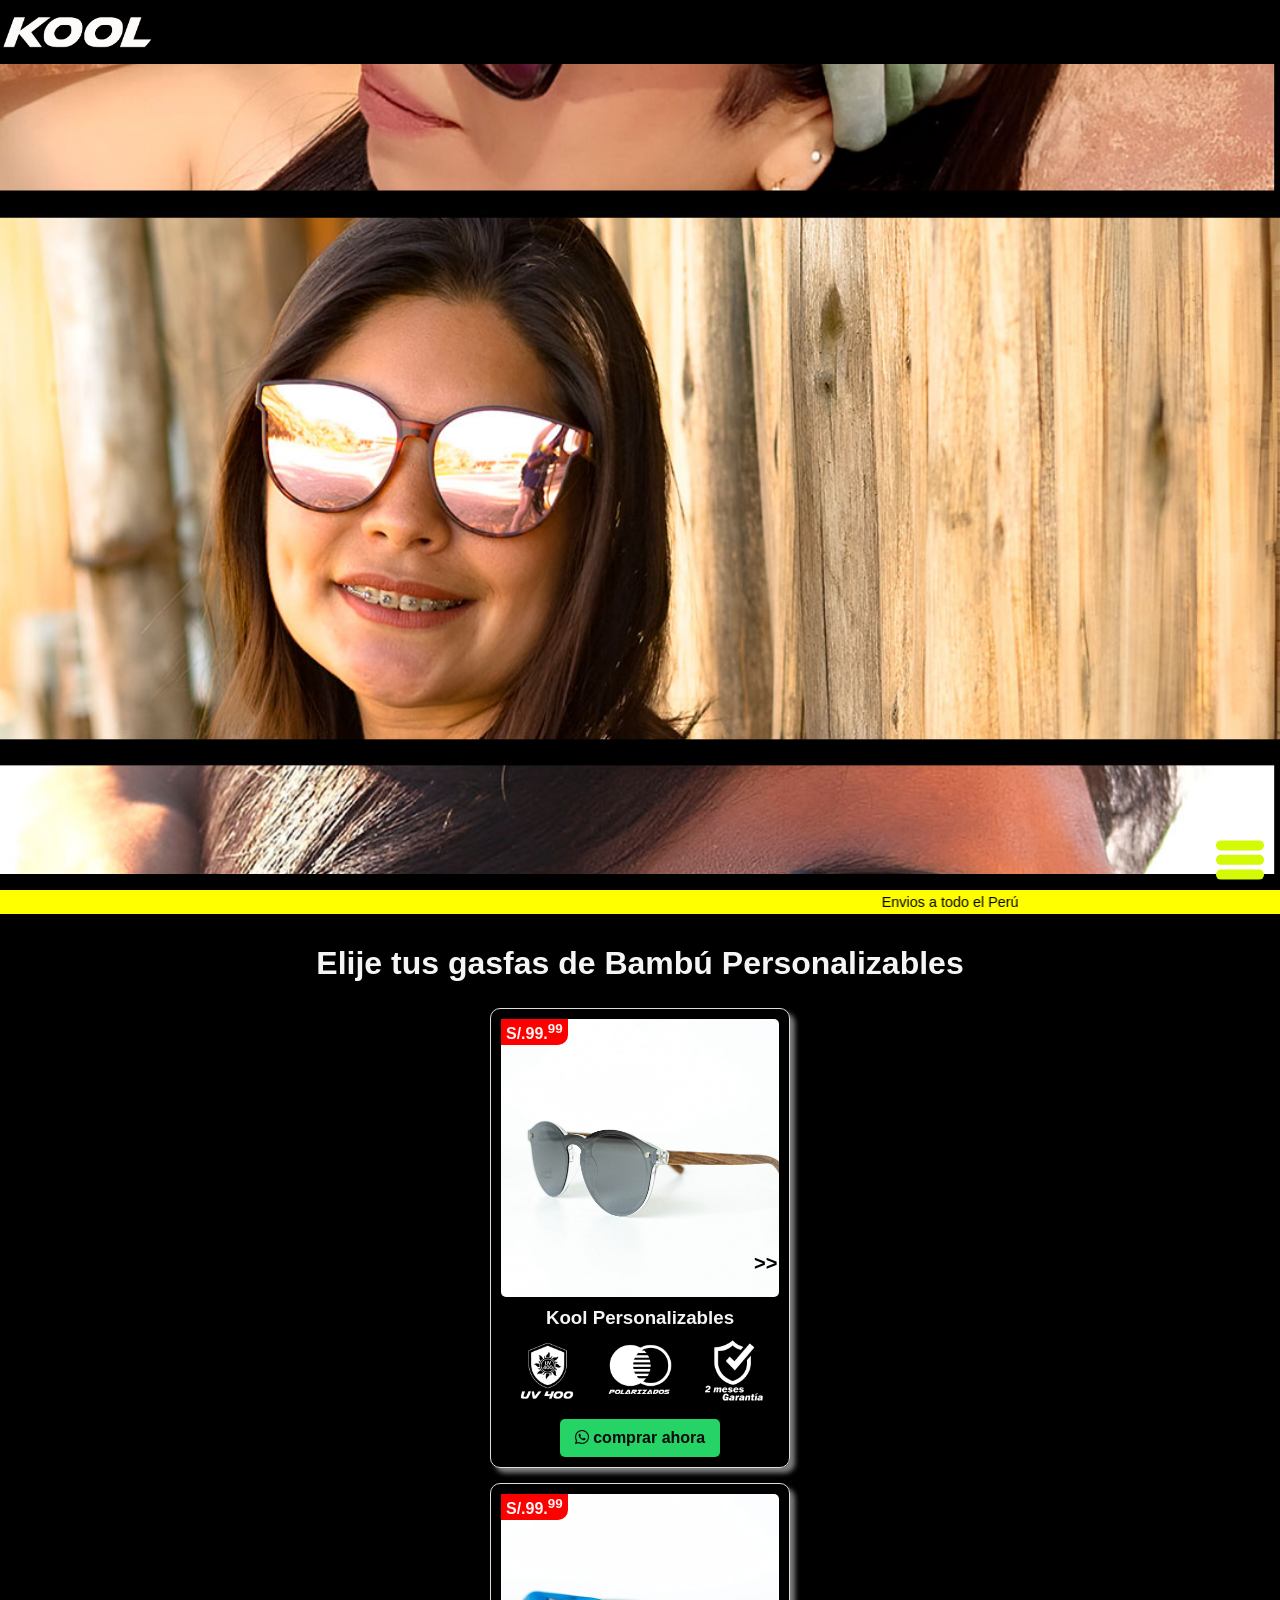
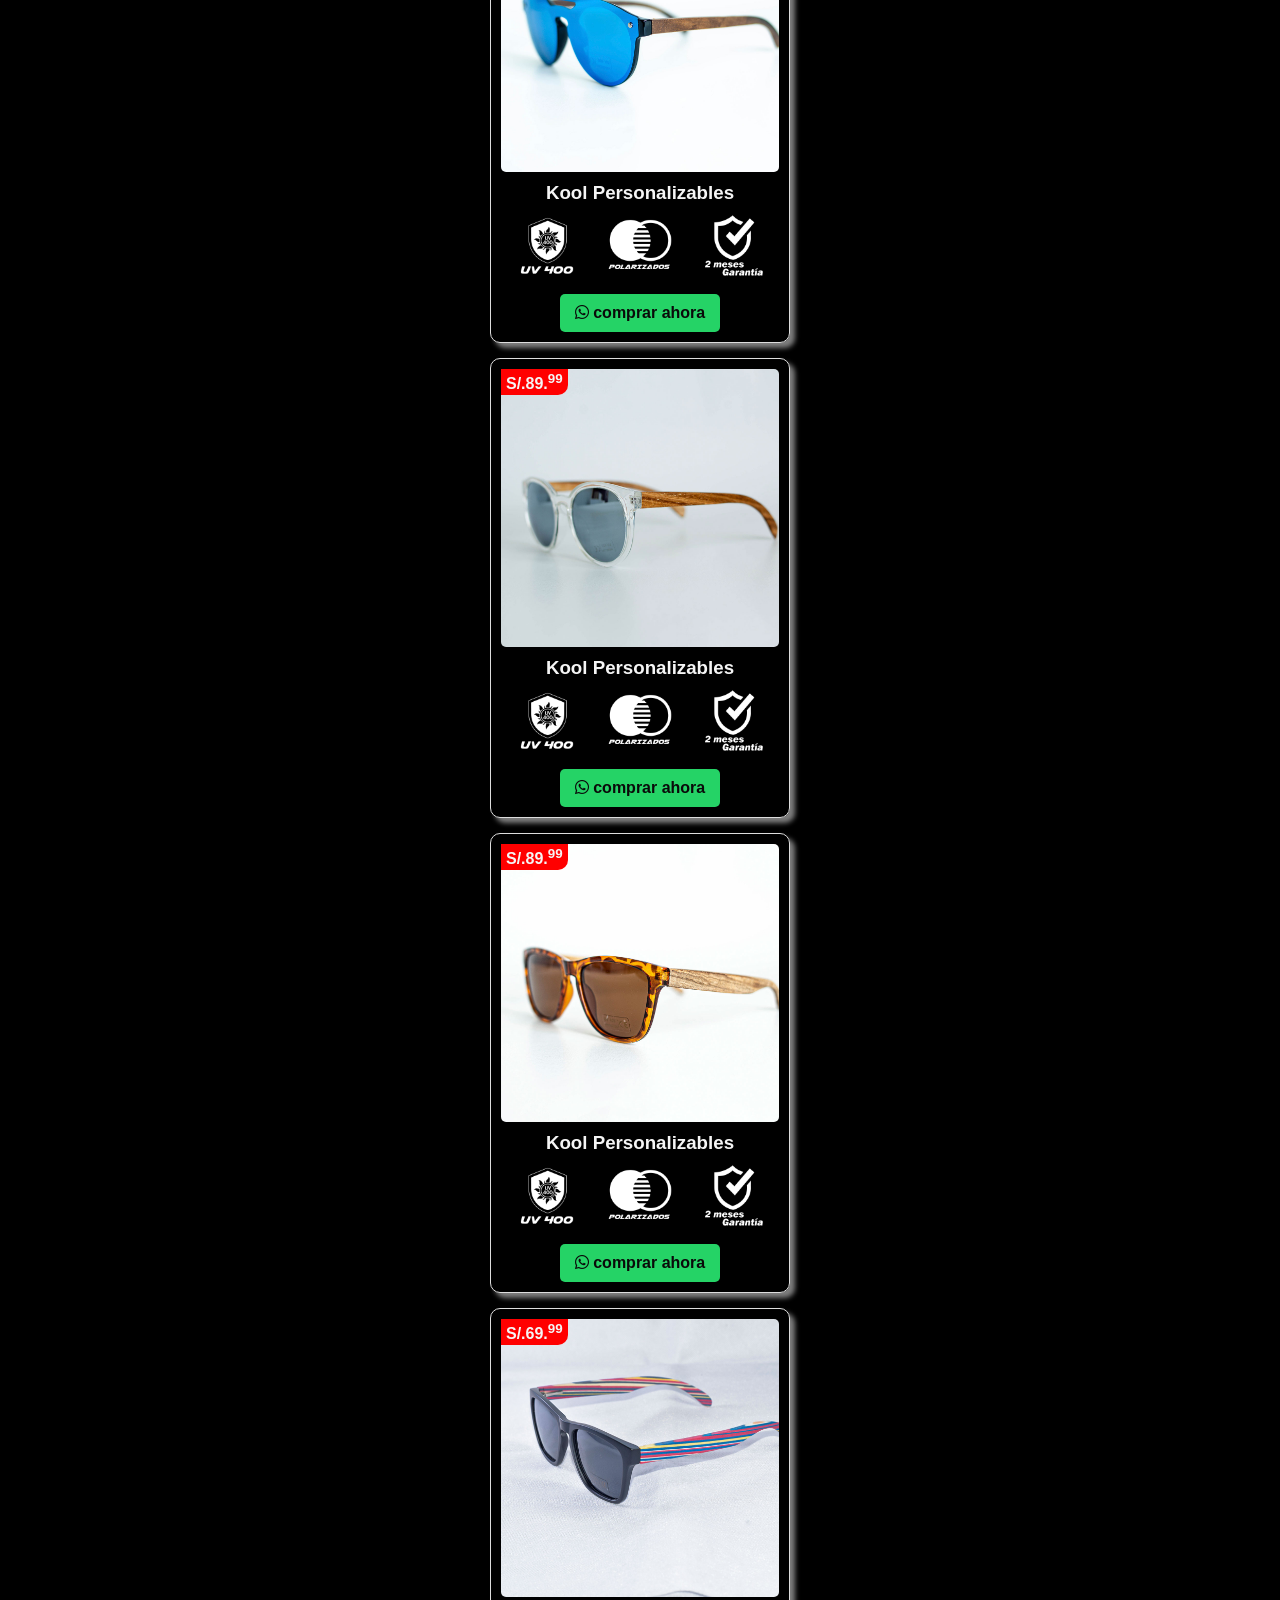
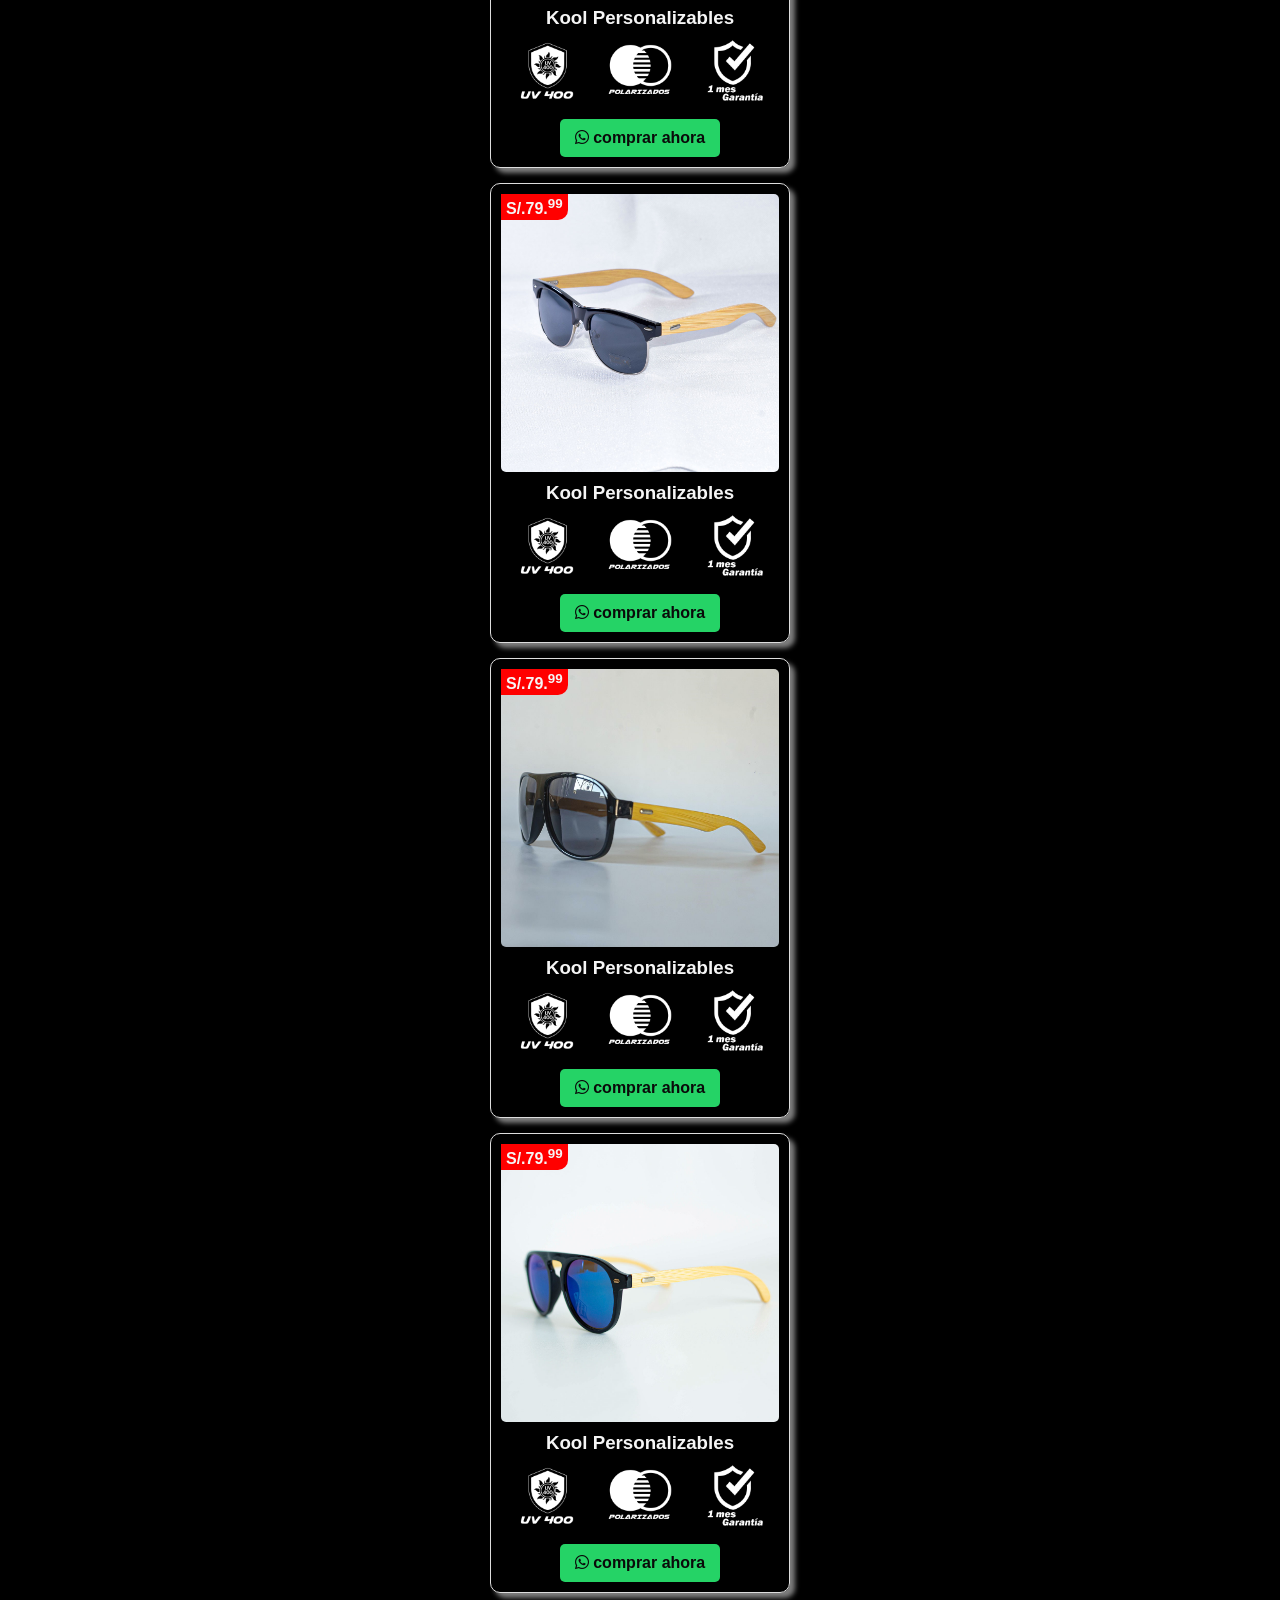
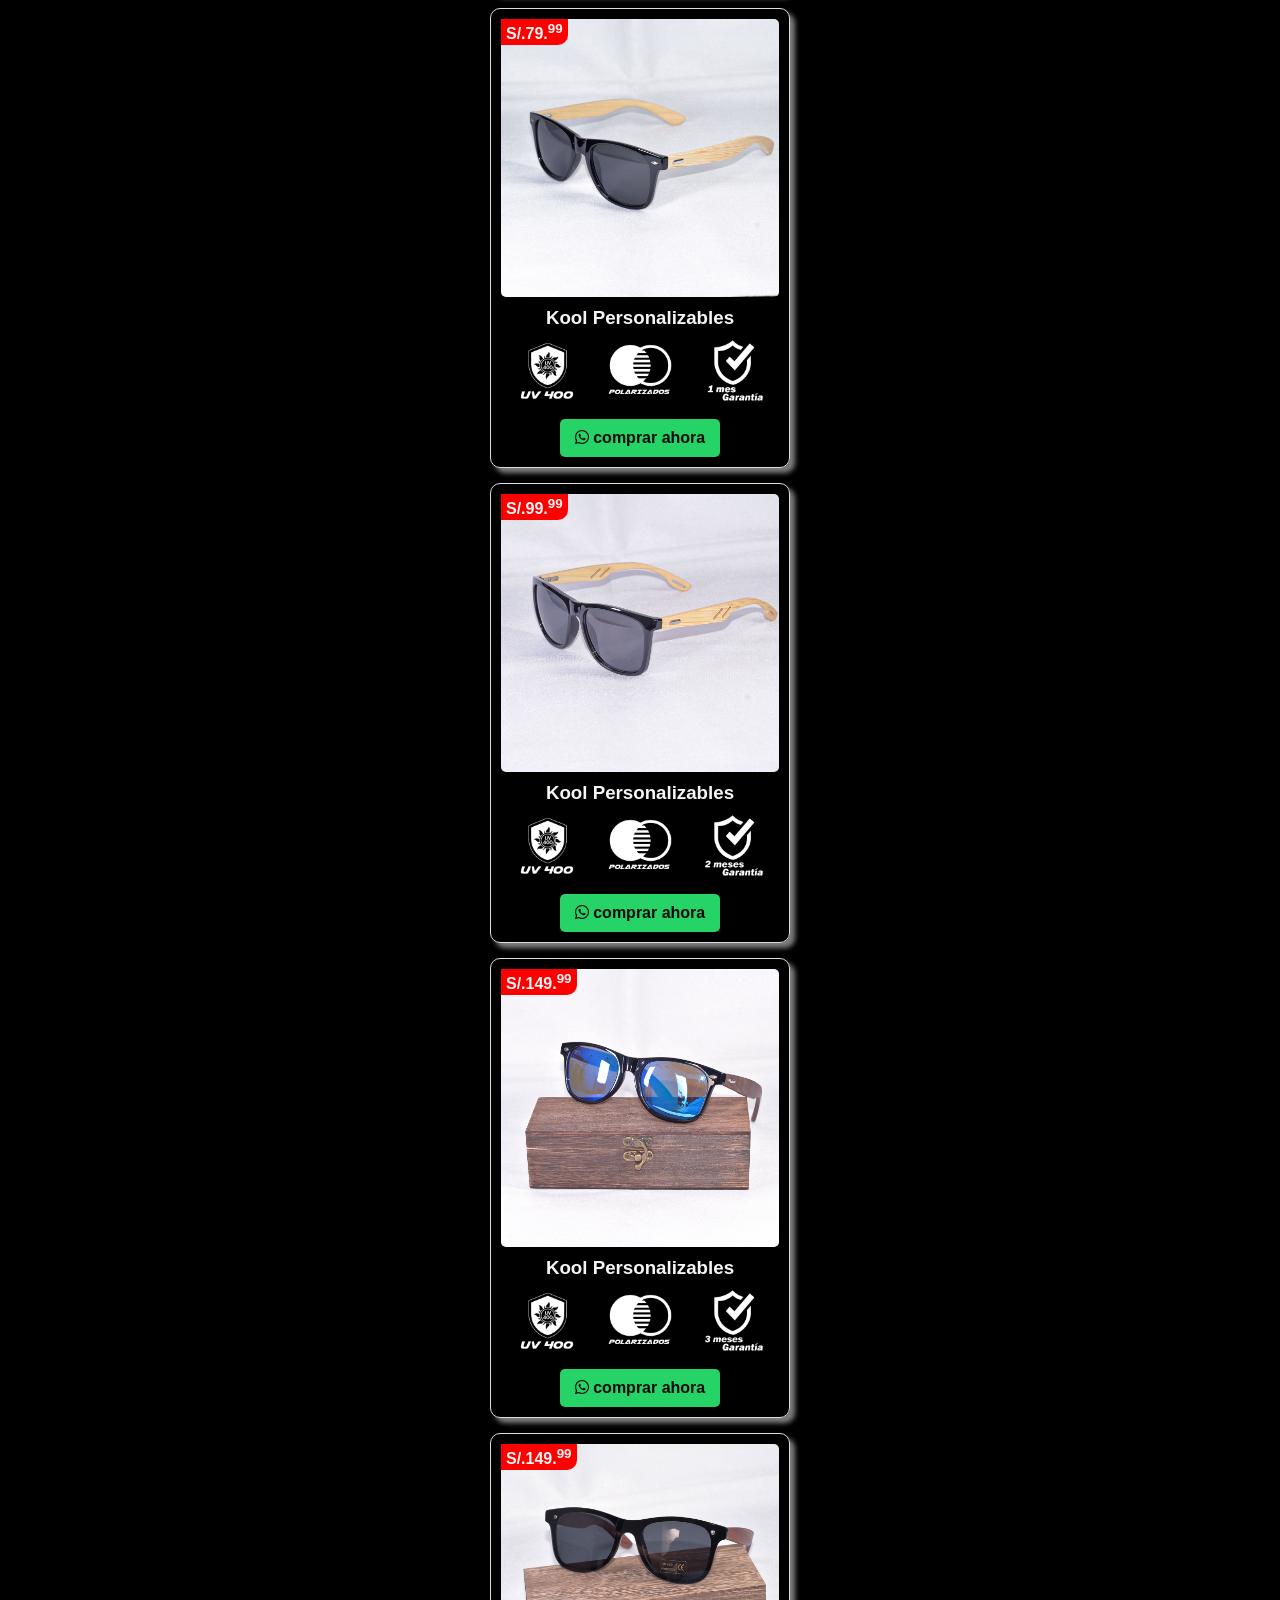
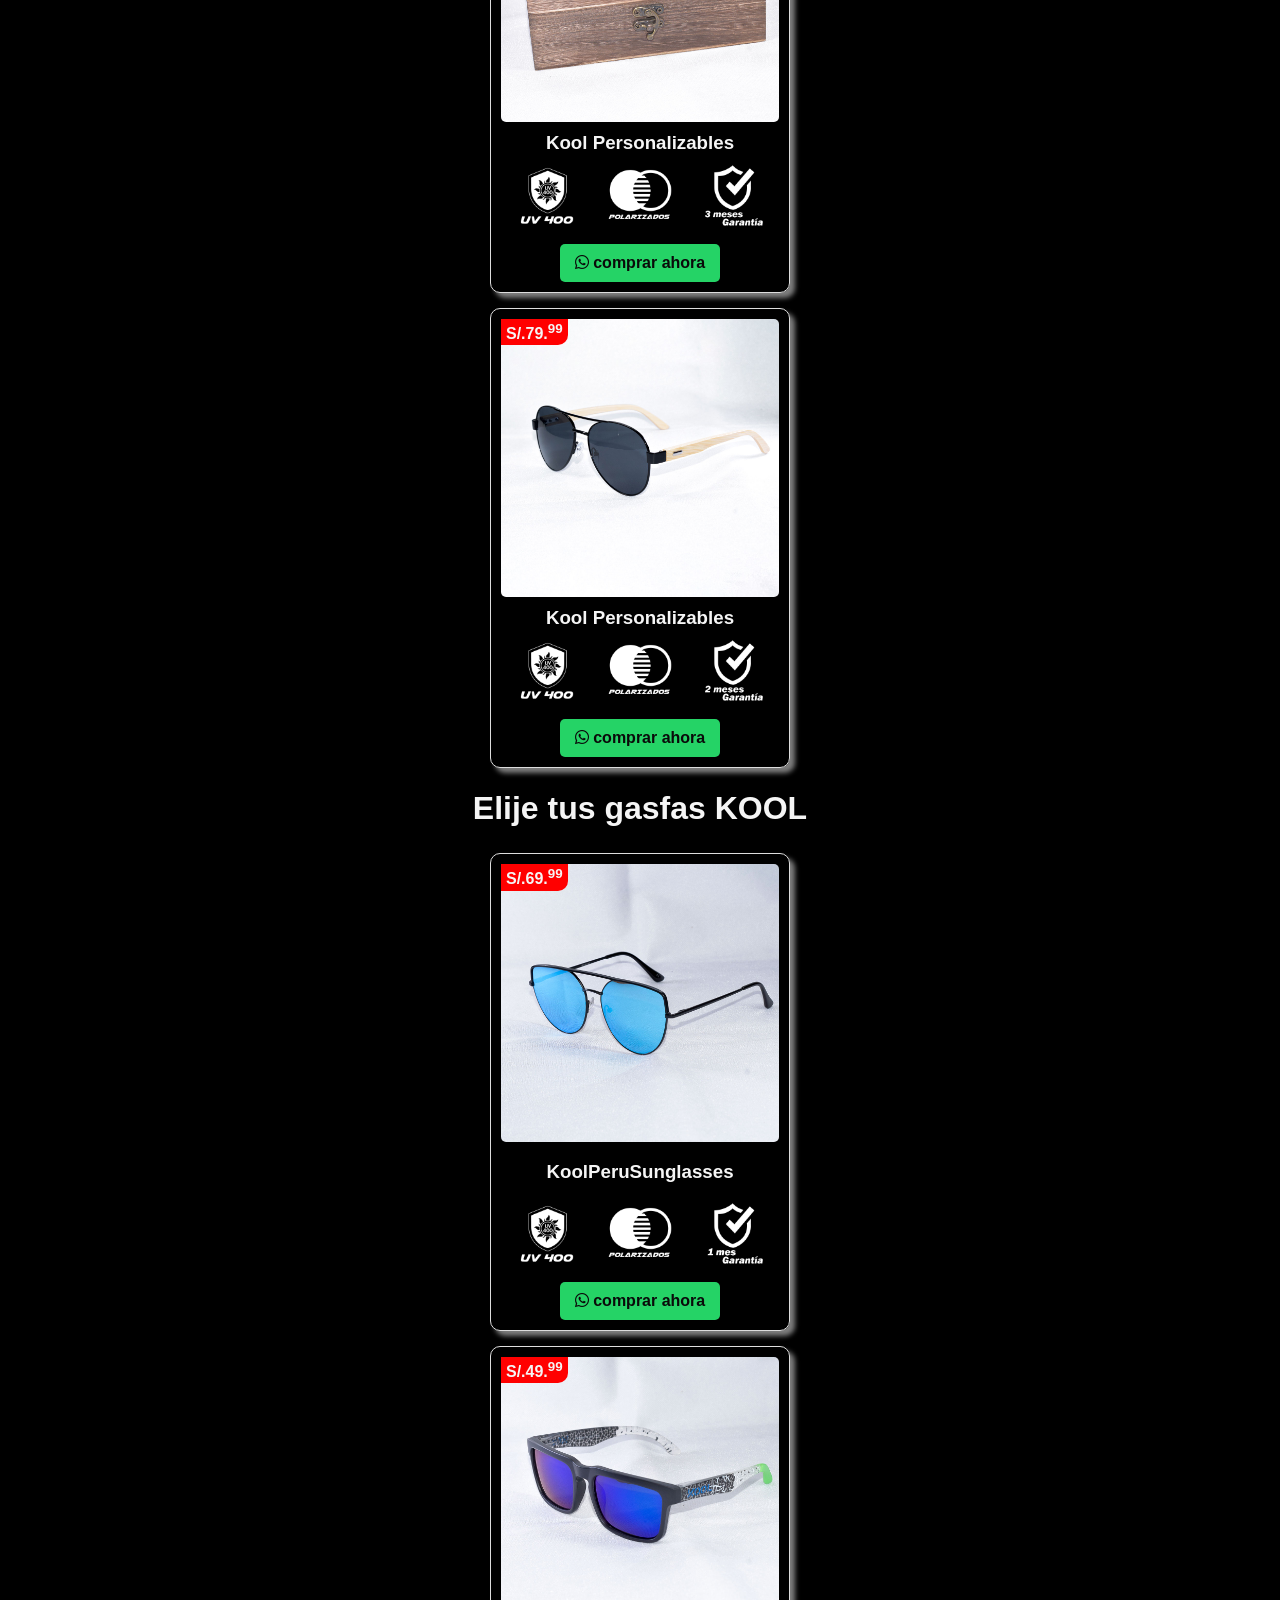
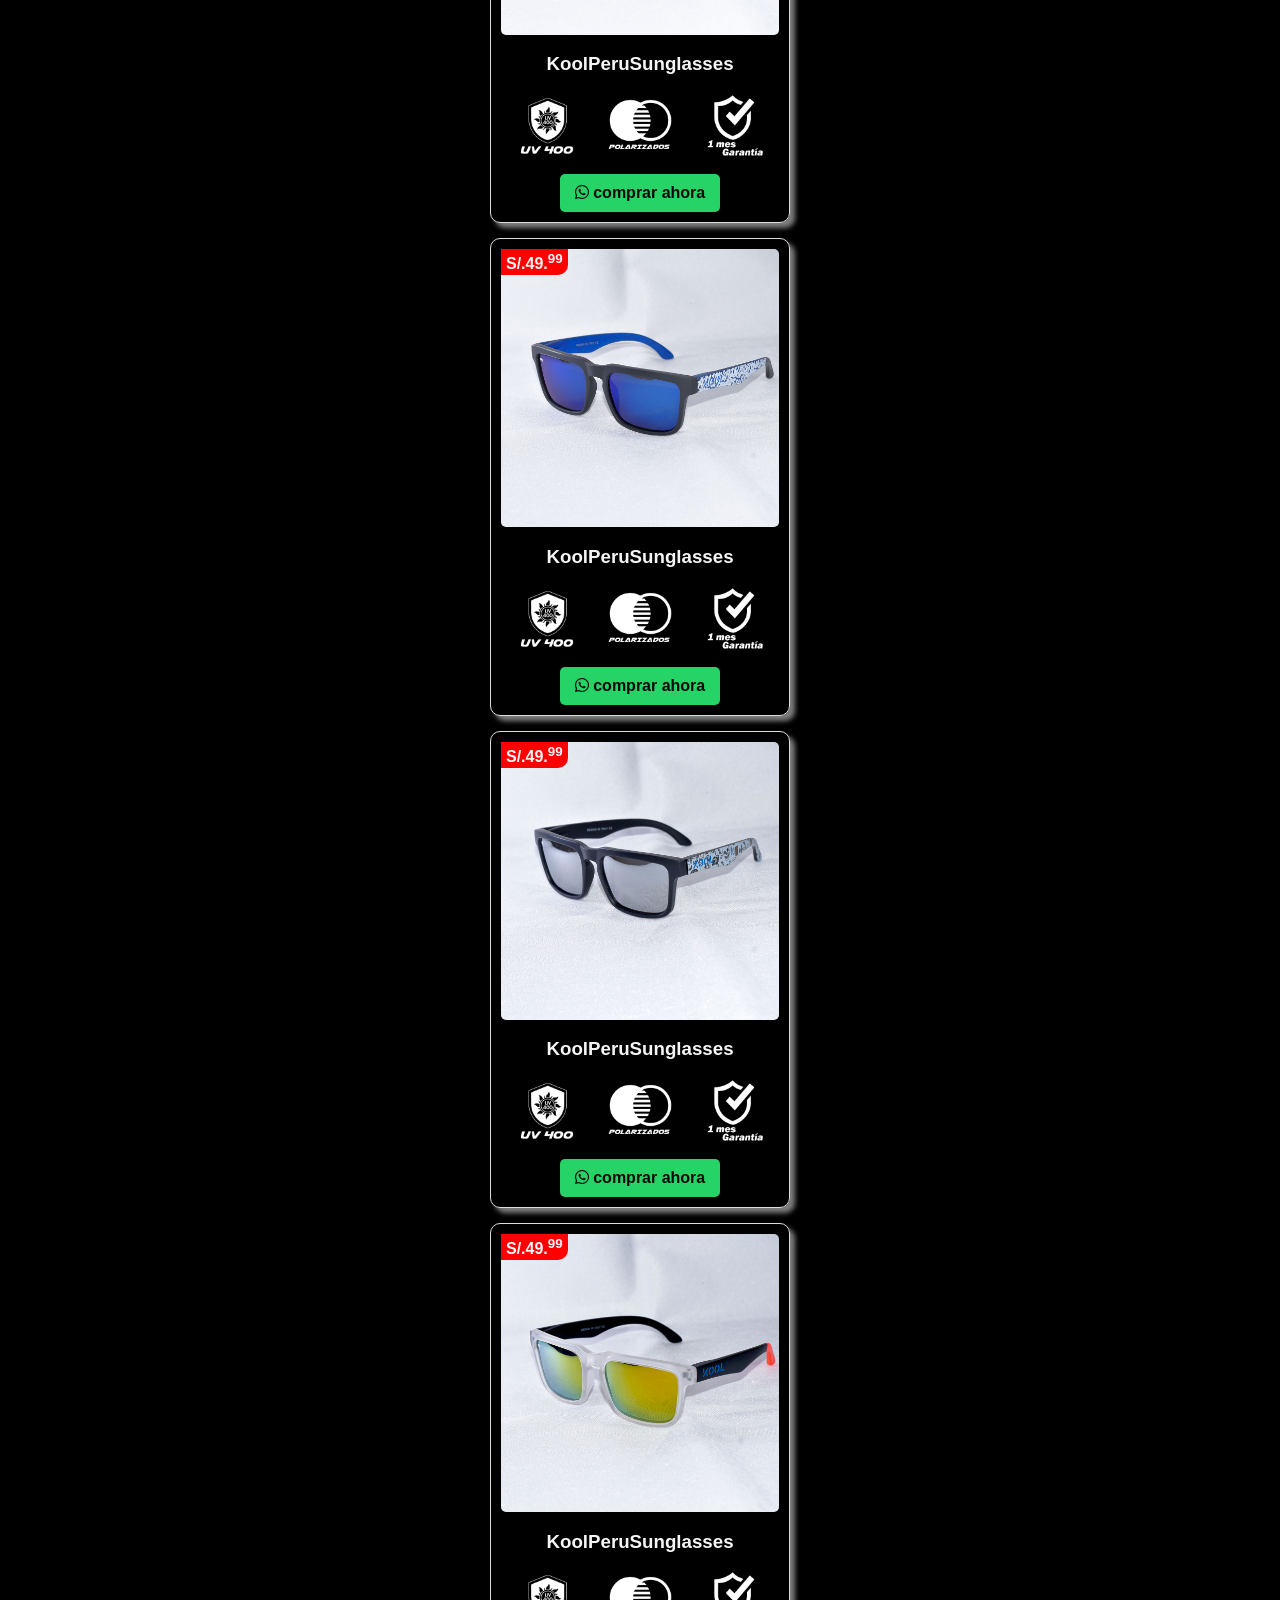
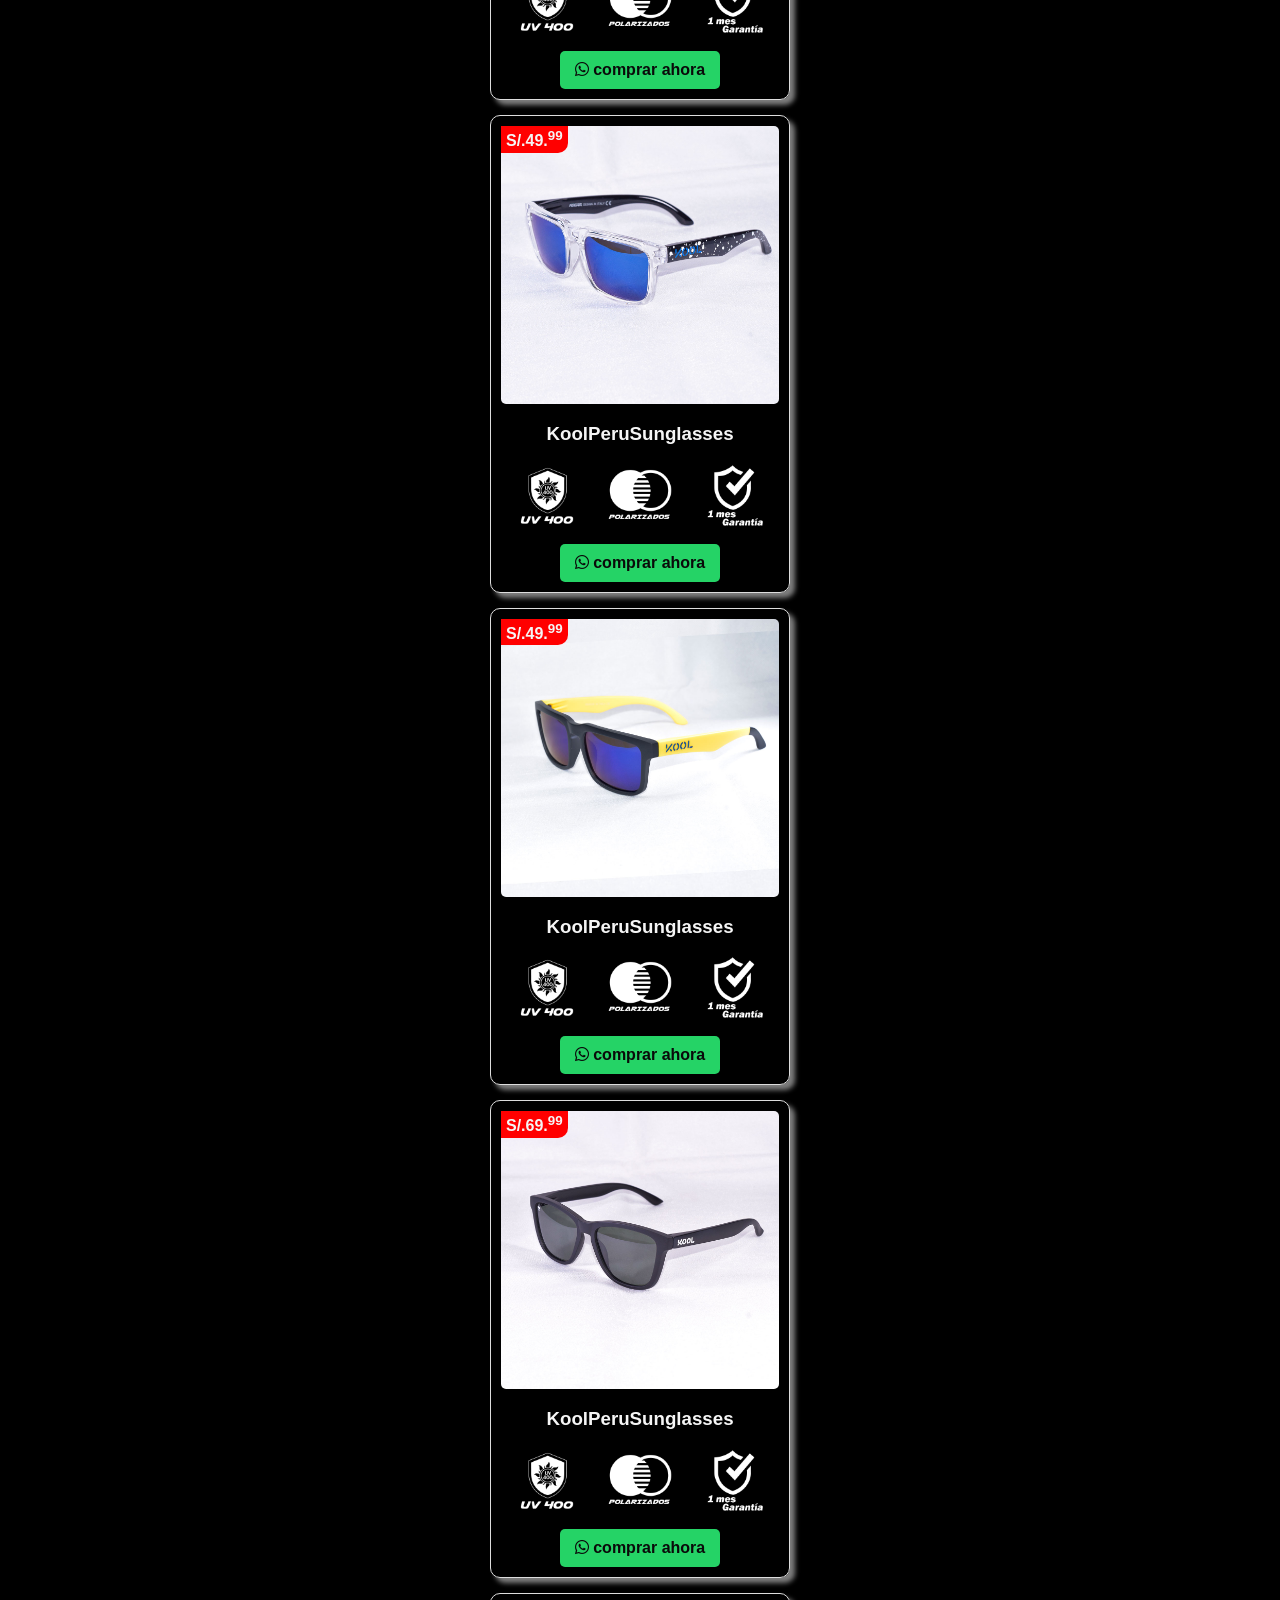
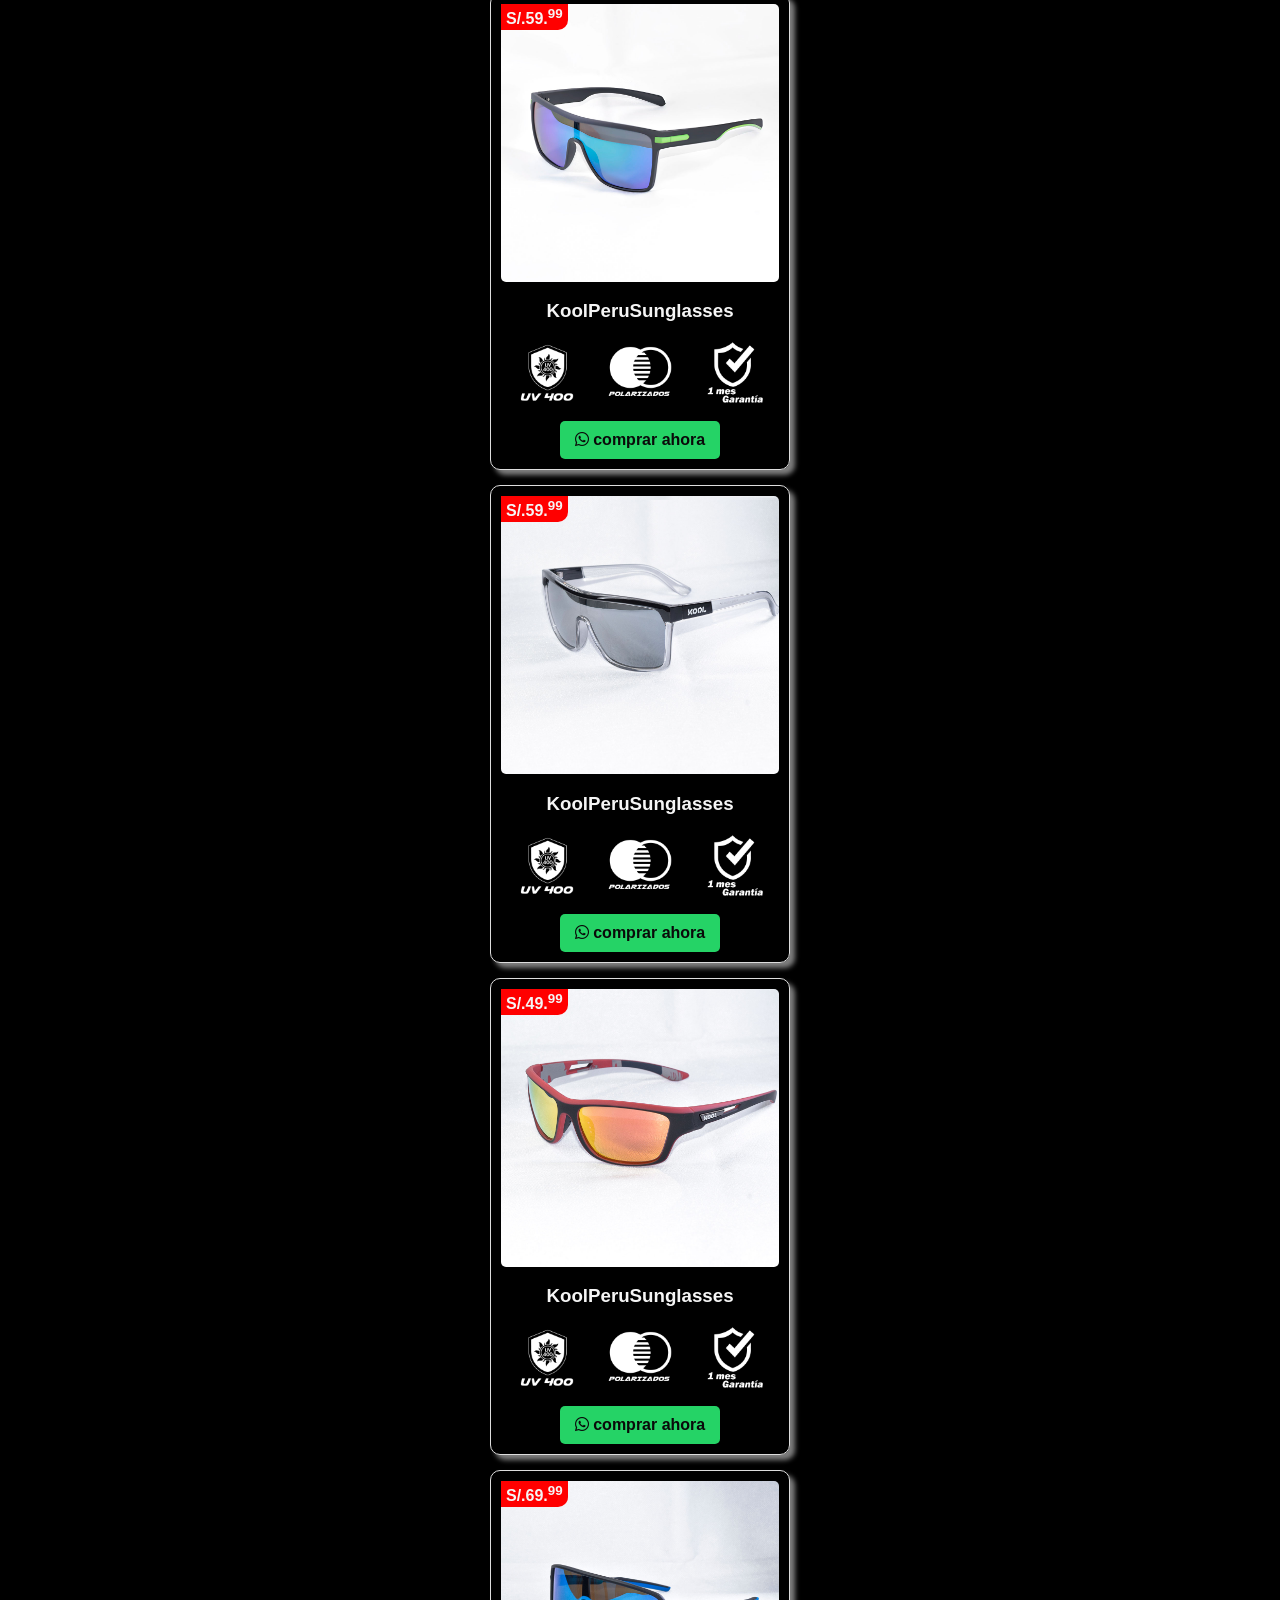
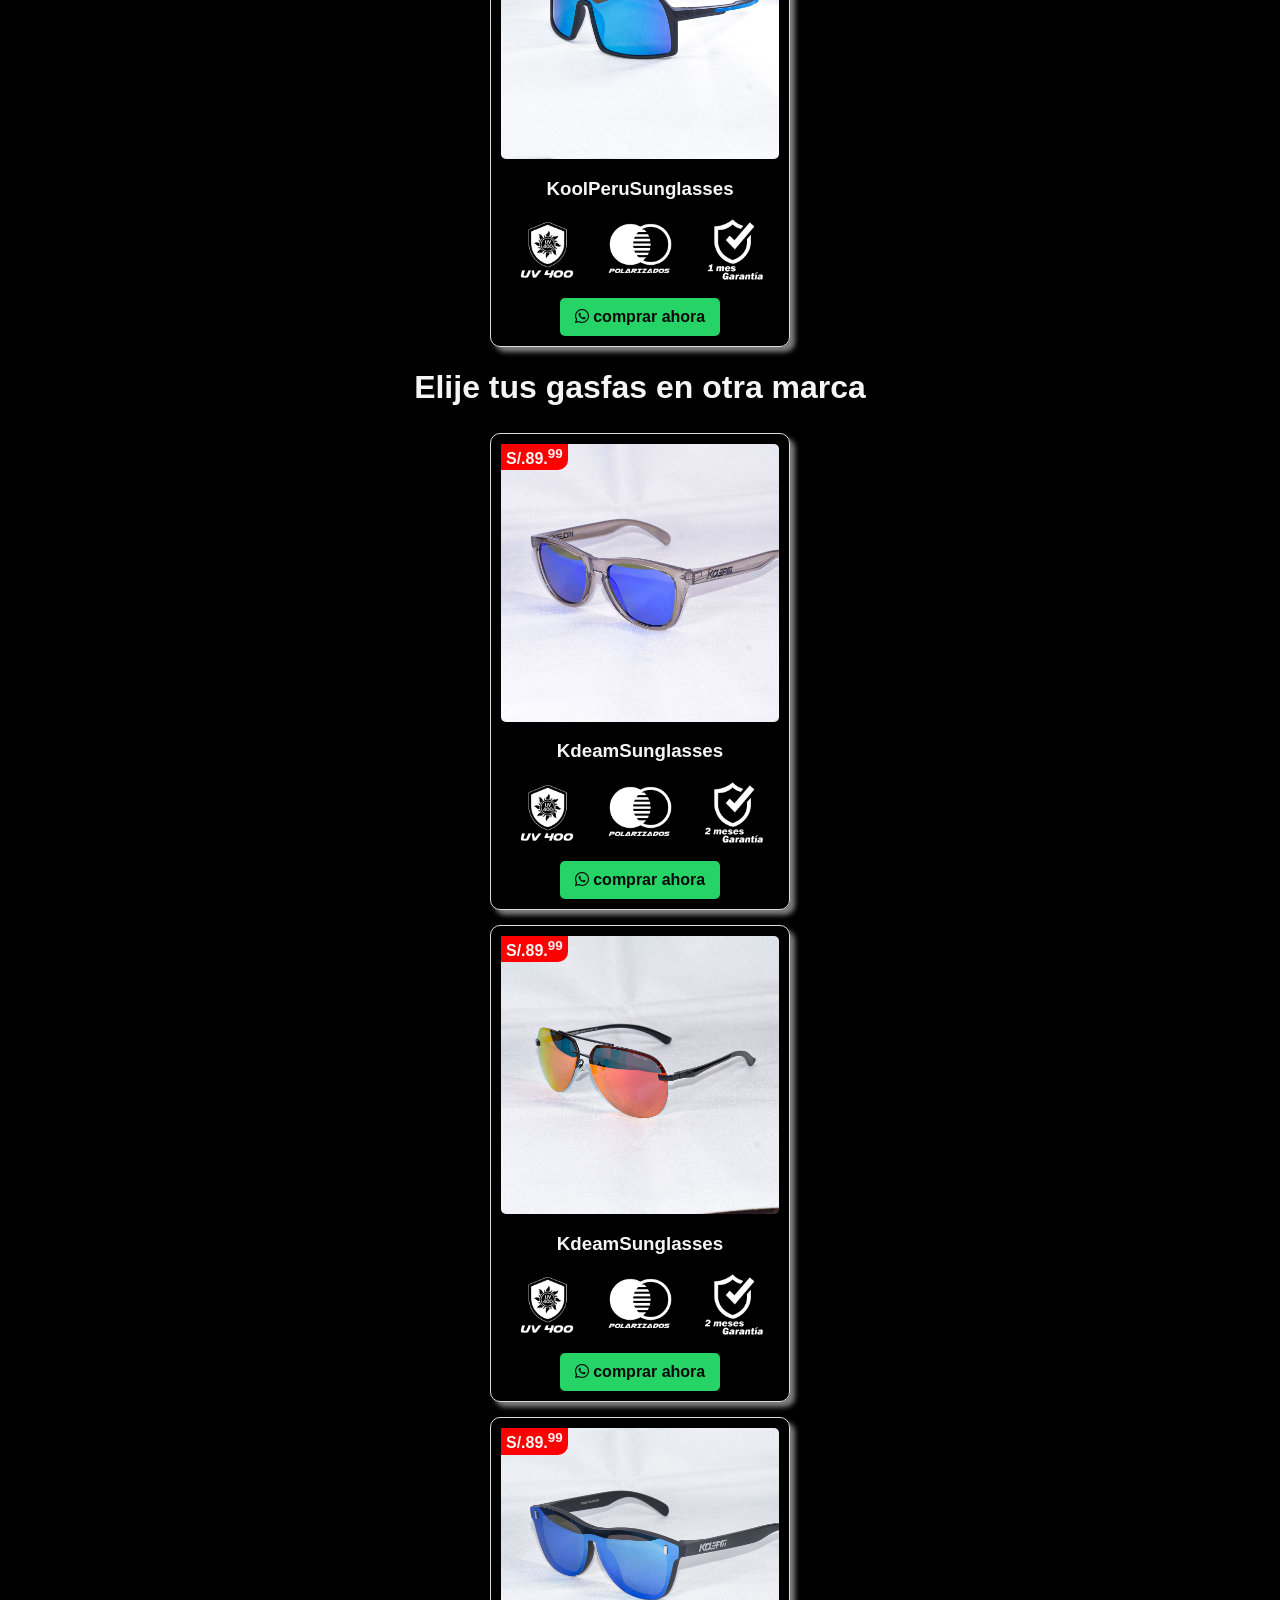
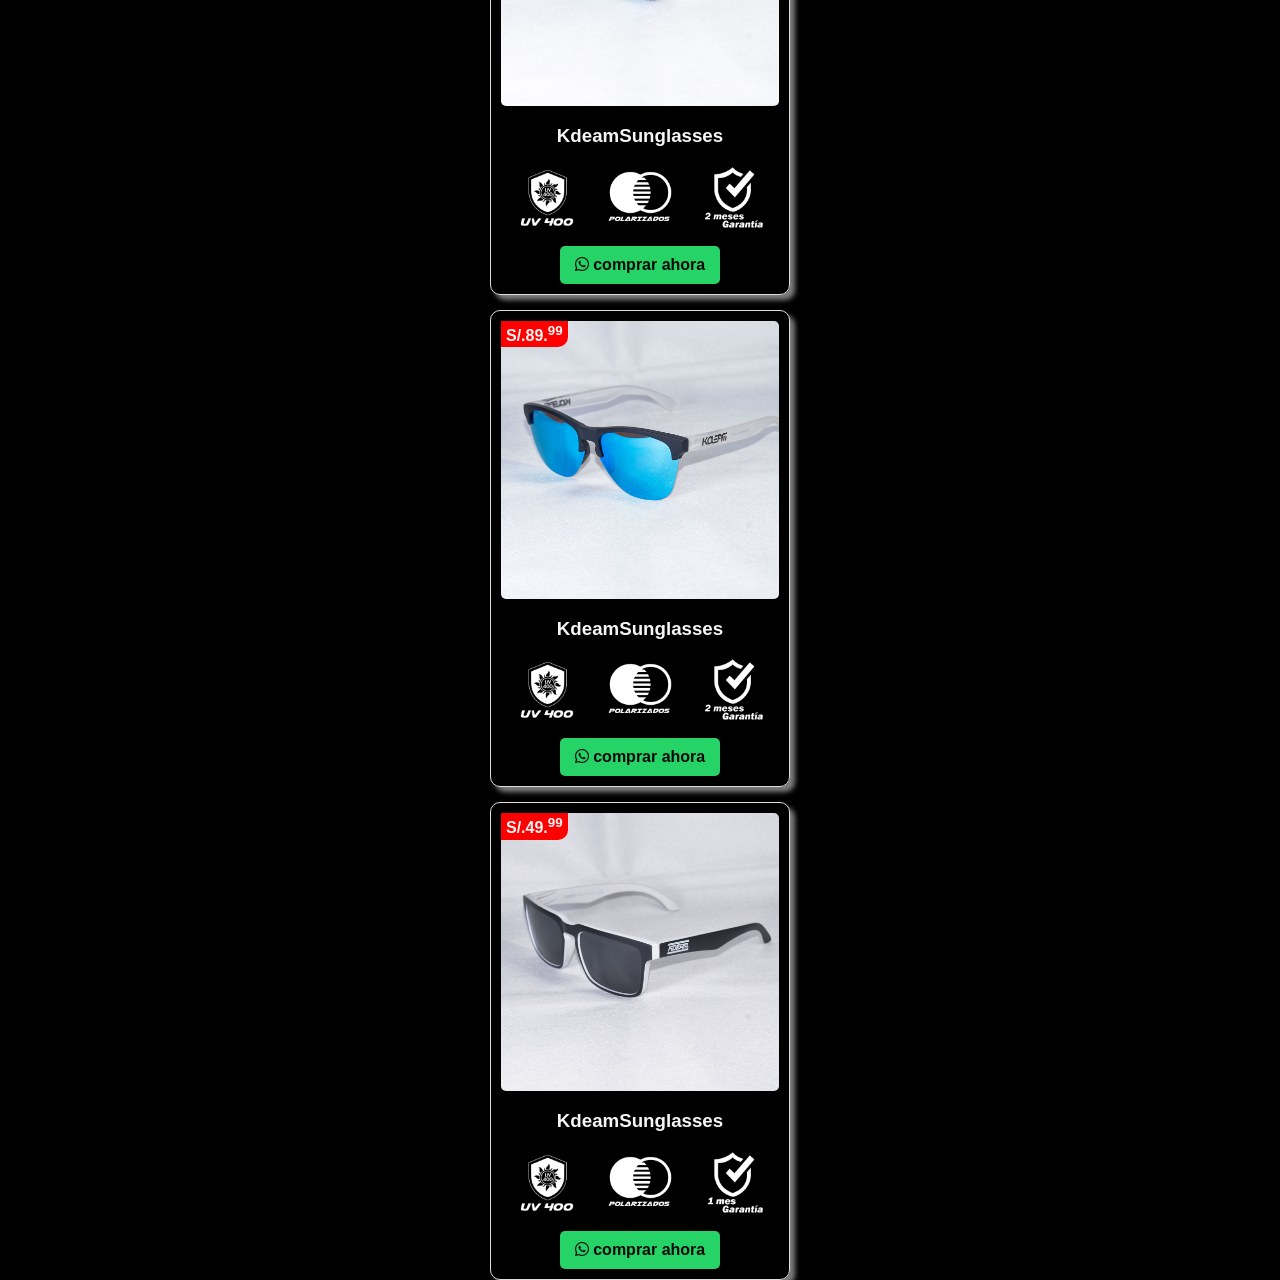
==== index.html @ a902a5c1 "Update index.html" ====
<!DOCTYPE html>
<html lang="es">
<head>
    <meta charset="UTF-8">
    <meta name="viewport" content="width=device-width, initial-scale=1.0">
    <meta name="descripción" content="En esta pagina encontraras lentes de sol de la marca kool, todos los modelos son unisex y los modelos de bambu son personalizables">
    <link rel="apple-touch-icon" href="assets/favicon.png">
    <meta name="theme-color" content="#272727">
    <link rel="icon" href="assets/favicon.png">
    <title>KoolPeruSunglasses - Tienda de lentes de sol Personalizados</title>
    <link rel="stylesheet" href="css/style.css">
    <!-- Font-aweson icons -->
    <link rel="stylesheet" href="https://cdnjs.cloudflare.com/ajax/libs/font-awesome/6.7.2/css/all.min.css">


    <script defer src="js/js.js"></script>
</head>
<body>
    <!-- Hero Section -->
    <header class="header">
        <div class="header-logo">
                <img src="assets/kool_logo.png" alt=""></div>
        </div>   
    </header>

<div class="hero-image"></div>


    <div id="espacio"></div>

    <!-- Menú Hamburguesa -->
    <input type="checkbox" class="off-canvas-btn">
    <label class="off-canvas-burguer"></label>
    <nav class="off-canvas-menu">
        <div class="off-canvas-menu-container">
            <a href="#espacio" class="off-canvas-link" onclick="filtrarCategoria('personalizados')">Kool Personalizables</a>
            <a href="#espacio" class="off-canvas-link" onclick="filtrarCategoria('kool')">Kool Sunglasses</a>
            <a href="#espacio" class="off-canvas-link" onclick="filtrarCategoria('otros')">Otras Marcas</a>
        </div>
    </nav>
   
    
    <div class="espacio"></div>
    <marquee class="behavior" id="behavior">Envios a todo el Perú</marquee>

    <!-- Catálogo de productos -->
    <section id="catalogo" class="catalogo">

        <!-- Producto Personalizado -->
        <div class="producto-header" data-categoria="personalizados">
            <h2>Elije tus gasfas de Bambú Personalizables</h2>
        </div>
        <div class="producto" data-categoria="personalizados">
            <div class="slider">
                <img src="productos/Bamboo/producto1-1_KO-1502M2.jpg" alt="Imagen 1">
                <img src="productos/Bamboo/producto1-2_KO-1502M2.jpg" alt="Imagen 2">
                <img src="productos/Bamboo/producto1-3_KO-1502M2.jpg" alt="Imagen 3">
            </div>
            <div class="flecha"> >> </div>
            <div class="info">
                <h3 class="bamboo_p"></h3>
                <p class="precio-producto">S/.99.<sup>99</sup></p>
                <div class="uv-pol-gar">
                    <img src="assets/UV400.png" alt="uv400">
                    <img src="assets/polarizado_png.png" alt="Polarizados">
                    <img src="assets/garantia_2_meses_png.png" alt="Garantia2Meses">
                </div>
                <button class="btn-whatsapp" onclick="comprarPorWhatsapp('Hola, estoy interesado en estas gafas personalizadas *`KO-1502M2`*, puedes brindarme mas información por favor, gracias!!!.')"><i class="fa-brands fa-whatsapp"></i>
                </button>
            </div>
        </div>
        <div class="producto" data-categoria="personalizados">
            <div class="slider">
                <img src="productos/Bamboo/Producto2-1_KO-1506.jpg" alt="Imagen 1">
                <img src="productos/Bamboo/Producto2-2_KO-1506.jpg" alt="Imagen 2">
                <img src="productos/Bamboo/Producto2-3_KO-1506.jpg" alt="Imagen 3">
            </div>
            <div class="info">
                <h3 class="bamboo_p"></h3>
                <p class="precio-producto">S/.99.<sup>99</sup></p>
                <div class="uv-pol-gar">
                    <img src="assets/UV400.png" alt="uv400">
                    <img src="assets/polarizado_png.png" alt="Polarizados">
                    <img src="assets/garantia_2_meses_png.png" alt="Garantia2Meses">
                </div>
                <button class="btn-whatsapp" onclick="comprarPorWhatsapp('Hola, estoy interesado en estas gafas personalizadas *`KO-1506`*, puedes brindarme mas información por favor, gracias!!!.')"><i class="fa-brands fa-whatsapp"></i>
                </button>
            </div>
        </div>
        <div class="producto" data-categoria="personalizados">
            <div class="slider">
                <img src="productos/Bamboo/producto3-1_KO-1507M2.jpg" alt="Imagen 1">
                <img src="productos/Bamboo/producto3-2_KO-1507M2.jpg" alt="Imagen 2">
                <img src="productos/Bamboo/producto3-3_KO-1507M2.jpg" alt="Imagen 3">
                <img src="productos/Bamboo/producto3-4_KO-1507M2.jpg" alt="Imagen 4">
            </div>
            <div class="info">
                <h3 class="bamboo_p"></h3>
                <p class="precio-producto">S/.89.<sup>99</sup></p>
                <div class="uv-pol-gar">
                    <img src="assets/UV400.png" alt="uv400">
                    <img src="assets/polarizado_png.png" alt="Polarizados">
                    <img src="assets/garantia_2_meses_png.png" alt="Garantia2Meses">
                </div>
                <button class="btn-whatsapp" onclick="comprarPorWhatsapp('Hola, estoy interesado en estas gafas personalizadas *`KO-1507M2`*, puedes brindarme mas información por favor, gracias!!!.')"><i class="fa-brands fa-whatsapp"></i>
                </button>
            </div>
        </div>
        <div class="producto" data-categoria="personalizados">
            <div class="slider">
                <img src="productos/Bamboo/producto4-1_KO-1501-7.jpg" alt="Imagen 1">
                <img src="productos/Bamboo/producto4-2_KO-1501-7.jpg" alt="Imagen 2">
                <img src="productos/Bamboo/producto4-3_KO-1501-7.jpg" alt="Imagen 3">
                <img src="productos/Bamboo/producto4-4_KO-1501-7.jpg" alt="Imagen 4">
            </div>
            <div class="info">
                <h3 class="bamboo_p"></h3>
                <p class="precio-producto">S/.89.<sup>99</sup></p>
                <div class="uv-pol-gar">
                    <img src="assets/UV400.png" alt="uv400">
                    <img src="assets/polarizado_png.png" alt="Polarizados">
                    <img src="assets/garantia_2_meses_png.png" alt="Garantia2Meses">
                </div>
                <button class="btn-whatsapp" onclick="comprarPorWhatsapp('Hola, estoy interesado en estas gafas personalizadas *`KO-1501-7`*, puedes brindarme mas información por favor, gracias!!!.')"><i class="fa-brands fa-whatsapp"></i>
                </button>
            </div>
        </div>
        <!-- <div class="producto" data-categoria="personalizados">
            <div class="slider">
                <img src="productos/Bamboo/producto5-1_KO-1512.jpg" alt="Imagen 1">
                <img src="productos/Bamboo/producto5-2_KO-1512.jpg" alt="Imagen 2">
                <img src="productos/Bamboo/producto5-3_KO-1512.jpg" alt="Imagen 3">
            </div>
            <div class="info">
                <h3 class="bamboo_p"></h3>
                <p>UV400 - Polarizados - Garantia 1 mes.</p>
                <p><strong>Precio:</strong> S/.69.<sup>99</sup></p>
                <button class="btn-whatsapp" onclick="comprarPorWhatsapp('Hola, estoy interesado en estas gafas personalizadas *`KO-1512`*, puedes brindarme mas información por favor, gracias!!!.')">
                </button>
            </div>
        </div> -->
        <div class="producto" data-categoria="personalizados">
            <div class="slider">
                <img src="productos/Bamboo/producto6-1_KO-1510.jpg" alt="Imagen 1">
                <img src="productos/Bamboo/producto6-2_KO-1510.jpg" alt="Imagen 2">
                <img src="productos/Bamboo/producto6-3_KO-1510.jpg" alt="Imagen 2">
            </div>
            <div class="info">
                <h3 class="bamboo_p"></h3>
                <p class="precio-producto">S/.69.<sup>99</sup></p>
                <div class="uv-pol-gar">
                    <img src="assets/UV400.png" alt="uv400">
                    <img src="assets/polarizado_png.png" alt="Polarizados">
                    <img src="assets/garantia_1_mes_png.png" alt="Garantia2Meses">
                </div>
                <button class="btn-whatsapp" onclick="comprarPorWhatsapp('Hola, estoy interesado en estas gafas personalizadas *`KO-1510`*, puedes brindarme mas información por favor, gracias!!!.')"><i class="fa-brands fa-whatsapp"></i>
                </button>
            </div>
        </div>
        <div class="producto" data-categoria="personalizados">
            <div class="slider">
                <img src="productos/Bamboo/producto7-1_KO-11023.jpg" alt="Imagen 1">
                <img src="productos/Bamboo/producto7-2_KO-11023.jpg" alt="Imagen 2">
                <img src="productos/Bamboo/producto7-3_KO-11023.jpg" alt="Imagen 3">
            </div>
            <div class="info">
                <h3 class="bamboo_p"></h3>
                <p class="precio-producto">S/.79.<sup>99</sup></p>
                <div class="uv-pol-gar">
                    <img src="assets/UV400.png" alt="uv400">
                    <img src="assets/polarizado_png.png" alt="Polarizados">
                    <img src="assets/garantia_1_mes_png.png" alt="Garantia2Meses">
                </div>
                <button class="btn-whatsapp" onclick="comprarPorWhatsapp('Hola, estoy interesado en estas gafas personalizadas *`KO-11023`*, puedes brindarme mas información por favor, gracias!!!.')"><i class="fa-brands fa-whatsapp"></i>
                </button>
            </div>
        </div>
        <div class="producto" data-categoria="personalizados">
            <div class="slider">
                <img src="productos/Bamboo/producto8-1_KO-1049.jpg" alt="Imagen 1">
                <img src="productos/Bamboo/producto8-2_KO-1049.jpg" alt="Imagen 2">
                <img src="productos/Bamboo/producto8-3_KO-1049.jpg" alt="Imagen 3">
                <img src="productos/Bamboo/producto8-4_KO-1049.jpg" alt="Imagen 4">
            </div>
            <div class="info">
                <h3 class="bamboo_p"></h3>
                <p class="precio-producto">S/.79.<sup>99</sup></p>
                <div class="uv-pol-gar">
                    <img src="assets/UV400.png" alt="uv400">
                    <img src="assets/polarizado_png.png" alt="Polarizados">
                    <img src="assets/garantia_1_mes_png.png" alt="Garantia2Meses">
                </div>
                <button class="btn-whatsapp" onclick="comprarPorWhatsapp('Hola, estoy interesado en estas gafas personalizadas *`KO-1049`*, puedes brindarme mas información por favor, gracias!!!.')"><i class="fa-brands fa-whatsapp"></i>
                </button>
            </div>
        </div>
        <div class="producto" data-categoria="personalizados">
            <div class="slider">
                <img src="productos/Bamboo/producto9-1_KO-1501-M4.jpg" alt="Imagen 1">
                <img src="productos/Bamboo/producto9-2_KO-1501-M4.jpg" alt="Imagen 2">
                <img src="productos/Bamboo/producto9-3_KO-1501-M4.jpg" alt="Imagen 3">
            </div>
            <div class="info">
                <h3 class="bamboo_p"></h3>
                <p class="precio-producto">S/.79.<sup>99</sup></p>
                <div class="uv-pol-gar">
                    <img src="assets/UV400.png" alt="uv400">
                    <img src="assets/polarizado_png.png" alt="Polarizados">
                    <img src="assets/garantia_1_mes_png.png" alt="Garantia2Meses">
                </div>
                <button class="btn-whatsapp" onclick="comprarPorWhatsapp('Hola, estoy interesado en estas gafas personalizadas *`KO-1501-M4`*, puedes brindarme mas información por favor, gracias!!!.')"><i class="fa-brands fa-whatsapp"></i>
                </button>
            </div>
        </div>
        <div class="producto" data-categoria="personalizados">
            <div class="slider">
                <img src="productos/Bamboo/producto10-1_KO-1511.jpg" alt="Imagen 1">
                <img src="productos/Bamboo/producto10-2_KO-1511.jpg" alt="Imagen 2">
                <img src="productos/Bamboo/producto10-3_KO-1511.jpg" alt="Imagen 3">
            </div>
            <div class="info">
                <h3 class="bamboo_p"></h3>
                <p class="precio-producto">S/.79.<sup>99</sup></p>
                <div class="uv-pol-gar">
                    <img src="assets/UV400.png" alt="uv400">
                    <img src="assets/polarizado_png.png" alt="Polarizados">
                    <img src="assets/garantia_1_mes_png.png" alt="Garantia2Meses">
                </div>
                <button class="btn-whatsapp" onclick="comprarPorWhatsapp('Hola, estoy interesado en estas gafas personalizadas *`KO-1511`*, puedes brindarme mas información por favor, gracias!!!.')"><i class="fa-brands fa-whatsapp"></i>
                </button>
            </div>
        </div>
        <div class="producto" data-categoria="personalizados">
            <div class="slider">
                <img src="productos/Bamboo/producto11-1_KO-1567.jpg" alt="Imagen 1">
                <img src="productos/Bamboo/producto11-2_KO-1567.jpg" alt="Imagen 2">
                <img src="productos/Bamboo/producto11-3_KO-1567.jpg" alt="Imagen 3">
                <img src="productos/Bamboo/producto11-4_KO-1567.jpg" alt="Imagen 4">
                <img src="productos/Bamboo/producto11-5_KO-1567.jpg" alt="Imagen 5">
                <img src="productos/Bamboo/producto11-6_KO-1567.jpg" alt="Imagen 6">
            </div>
            <div class="info">
                <h3 class="bamboo_p"></h3>
                <p class="precio-producto">S/.99.<sup>99</sup></p>
                <div class="uv-pol-gar">
                    <img src="assets/UV400.png" alt="uv400">
                    <img src="assets/polarizado_png.png" alt="Polarizados">
                    <img src="assets/garantia_2_meses_png.png" alt="Garantia2Meses">
                </div>
                <button class="btn-whatsapp" onclick="comprarPorWhatsapp('Hola, estoy interesado en estas gafas personalizadas *`KO-1567`*, puedes brindarme mas información por favor, gracias!!!.')"><i class="fa-brands fa-whatsapp"></i>
                </button>
            </div>
        </div>
        <div class="producto" data-categoria="personalizados">
            <div class="slider">
                <img src="productos/Bamboo/producto12-1_KO-8820.jpg" alt="Imagen 1">
                <img src="productos/Bamboo/producto12-2_KO-8820.jpg" alt="Imagen 2">
                <img src="productos/Bamboo/producto12-3_KO-8820.jpg" alt="Imagen 3">
                <img src="productos/Bamboo/producto12-4_KO-8820.jpg" alt="Imagen 4">
                <img src="productos/Bamboo/producto12-5_KO-8820.jpg" alt="Imagen 5">
            </div>
            <div class="info">
                <h3 class="bamboo_p"></h3>
                <p class="precio-producto">S/.149.<sup>99</sup></p>
                <div class="uv-pol-gar">
                    <img src="assets/UV400.png" alt="uv400">
                    <img src="assets/polarizado_png.png" alt="Polarizados">
                    <img src="assets/garantia_3_meses_png.png" alt="Garantia2Meses">
                </div>
                <button class="btn-whatsapp" onclick="comprarPorWhatsapp('Hola, estoy interesado en estas gafas personalizadas *`KO-8820`*, puedes brindarme mas información por favor, gracias!!!.')"><i class="fa-brands fa-whatsapp"></i>
                </button>
            </div>
        </div>
        <div class="producto" data-categoria="personalizados">
            <div class="slider">
                <img src="productos/Bamboo/producto13-1_KO-8831.jpg" alt="Imagen 1">
                <img src="productos/Bamboo/producto13-2_KO-8831.jpg" alt="Imagen 2">
                <img src="productos/Bamboo/producto13-3_KO-8831.jpg" alt="Imagen 3">
                <img src="productos/Bamboo/producto13-4_KO-8831.jpg" alt="Imagen 4">
                <img src="productos/Bamboo/producto13-5_KO-8831.jpg" alt="Imagen 5">
                <img src="productos/Bamboo/producto13-6_KO-8831.jpg" alt="Imagen 6">
            </div>
            <div class="info">
                <h3 class="bamboo_p"></h3>
                <p class="precio-producto">S/.149.<sup>99</sup></p>
                <div class="uv-pol-gar">
                    <img src="assets/UV400.png" alt="uv400">
                    <img src="assets/polarizado_png.png" alt="Polarizados">
                    <img src="assets/garantia_3_meses_png.png" alt="Garantia2Meses">
                </div>
                <button class="btn-whatsapp" onclick="comprarPorWhatsapp('Hola, estoy interesado en estas gafas personalizadas *`KO-8831`*, puedes brindarme mas información por favor, gracias!!!.')"><i class="fa-brands fa-whatsapp"></i>
                </button>
            </div>
        </div>
        <div class="producto" data-categoria="personalizados">
            <div class="slider">
                <img src="productos/Bamboo/producto14-1_KO-0425.jpg" alt="Imagen 1">
                <img src="productos/Bamboo/producto14-2_KO-0425.jpg" alt="Imagen 2">
                <img src="productos/Bamboo/producto14-3_KO-0425.jpg" alt="Imagen 3">
                <img src="productos/Bamboo/producto14-4_KO-0425.jpg" alt="Imagen 4">
            </div>
            <div class="info">
                <h3 class="bamboo_p"></h3>
                <p class="precio-producto">S/.79.<sup>99</sup></p>
                <div class="uv-pol-gar">
                    <img src="assets/UV400.png" alt="uv400">
                    <img src="assets/polarizado_png.png" alt="Polarizados">
                    <img src="assets/garantia_2_meses_png.png" alt="Garantia2Meses">
                </div>
                <button class="btn-whatsapp" onclick="comprarPorWhatsapp('Hola, estoy interesado en estas gafas personalizadas *`KO-0425`*, puedes brindarme mas información por favor, gracias!!!.')"><i class="fa-brands fa-whatsapp"></i>
                </button>
            </div>
        </div>
        

        <!-- Producto Kool -->
        <div class="producto-header" data-categoria="kool">
            <h2>Elije tus gasfas KOOL</h2>
        </div>
        <div class="producto" data-categoria="kool">
            <div class="slider">
                <img src="productos/Kool/producto1-1_KL-1310.jpg" alt="Imagen 1">
                <img src="productos/Kool/producto1-2_KL-1310.jpg" alt="Imagen 2">
                <img src="productos/Kool/producto1-3_KL-1310.jpg" alt="Imagen 3">
                <img src="productos/Kool/producto1-4_KL-1310.jpg" alt="Imagen 4">
                <img src="productos/Kool/producto1-5_KL-1310.jpg" alt="Imagen 5">
            </div>
            <div class="info">
                <h3 class="kool"></h3>
                <p class="precio-producto">S/.69.<sup>99</sup></p>
                <div class="uv-pol-gar">
                    <img src="assets/UV400.png" alt="uv400">
                    <img src="assets/polarizado_png.png" alt="Polarizados">
                    <img src="assets/garantia_1_mes_png.png" alt="Garantia2Meses">
                </div>
                <button class="btn-whatsapp" onclick="comprarPorWhatsapp('Hola, estoy interesado en estas gafas *`KL-1310`*, puedes brindarme mas información por favor, gracias!!!.')"><i class="fa-brands fa-whatsapp"></i>
                </button>
            </div>
        </div>
        <div class="producto" data-categoria="kool">      
            <div class="slider">
                <img src="productos/Kool/producto2-1_KFE-1020.jpg" alt="Imagen 1">
                <img src="productos/Kool/producto2-2_KFE-1020.jpg" alt="Imagen 2">
                <img src="productos/Kool/producto2-3_KFE-1020.jpg" alt="Imagen 3">
            </div>
            <div class="info">
                <h3 class="kool"></h3>
                <p class="precio-producto">S/.49.<sup>99</sup></p>
                <div class="uv-pol-gar">
                    <img src="assets/UV400.png" alt="uv400">
                    <img src="assets/polarizado_png.png" alt="Polarizados">
                    <img src="assets/garantia_1_mes_png.png" alt="Garantia2Meses">
                </div>
                <button class="btn-whatsapp" onclick="comprarPorWhatsapp('Hola, estoy interesado en estas gafas *`KFE-1020`*, puedes brindarme mas información por favor, gracias!!!.')"><i class="fa-brands fa-whatsapp"></i>
                </button>
            </div>
        </div>
        <div class="producto" data-categoria="kool">  
            <div class="slider">
                <img src="productos/Kool/producto3-1_KFE-1021.jpg" alt="Imagen 1">
                <img src="productos/Kool/producto3-2_KFE-1021.jpg" alt="Imagen 2">
                <img src="productos/Kool/producto3-3_KFE-1021.jpg" alt="Imagen 3">
            </div>
            <div class="info">
                <h3 class="kool"></h3>
                <p class="precio-producto">S/.49.<sup>99</sup></p>
                <div class="uv-pol-gar">
                    <img src="assets/UV400.png" alt="uv400">
                    <img src="assets/polarizado_png.png" alt="Polarizados">
                    <img src="assets/garantia_1_mes_png.png" alt="Garantia2Meses">
                </div>
                <button class="btn-whatsapp" onclick="comprarPorWhatsapp('Hola, estoy interesado en estas gafas *`KFE-1021`*, puedes brindarme mas información por favor, gracias!!!.')"><i class="fa-brands fa-whatsapp"></i>
                </button>
            </div>
        </div>
        <div class="producto" data-categoria="kool">  
           <div class="slider">
                <img src="productos/Kool/producto4-1_KFE-1022.jpg" alt="Imagen 1">
                <img src="productos/Kool/producto4-2_KFE-1022.jpg" alt="Imagen 2">
                <img src="productos/Kool/producto4-3_KFE-1022.jpg" alt="Imagen 3">
            </div>
            <div class="info">
                <h3 class="kool"></h3>
                <p class="precio-producto">S/.49.<sup>99</sup></p>
                <div class="uv-pol-gar">
                    <img src="assets/UV400.png" alt="uv400">
                    <img src="assets/polarizado_png.png" alt="Polarizados">
                    <img src="assets/garantia_1_mes_png.png" alt="Garantia2Meses">
                </div>
                <button class="btn-whatsapp" onclick="comprarPorWhatsapp('Hola, estoy interesado en estas gafas *`KFE-1022`*, puedes brindarme mas información por favor, gracias!!!.')"><i class="fa-brands fa-whatsapp"></i>
                </button>
            </div>
        </div>
        <div class="producto" data-categoria="kool">  
           <div class="slider">
                <img src="productos/Kool/producto5-1_KFE-1023.jpg" alt="Imagen 1">
                <img src="productos/Kool/producto5-2_KFE-1023.jpg" alt="Imagen 2">
                <img src="productos/Kool/producto5-3_KFE-1023.jpg" alt="Imagen 3">
            </div>
            <div class="info">
                <h3 class="kool"></h3>
                <p class="precio-producto">S/.49.<sup>99</sup></p>
                <div class="uv-pol-gar">
                    <img src="assets/UV400.png" alt="uv400">
                    <img src="assets/polarizado_png.png" alt="Polarizados">
                    <img src="assets/garantia_1_mes_png.png" alt="Garantia2Meses">
                </div>
                <button class="btn-whatsapp" onclick="comprarPorWhatsapp('Hola, estoy interesado en estas gafas *`KFE-1023`*, puedes brindarme mas información por favor, gracias!!!.')"><i class="fa-brands fa-whatsapp"></i>
                </button>
            </div>
        </div>
        <div class="producto" data-categoria="kool">  
           <div class="slider">
                <img src="productos/Kool/producto6-1_KFE-1024.jpg" alt="Imagen 1">
                <img src="productos/Kool/producto6-2_KFE-1024.jpg" alt="Imagen 2">
            </div>
            <div class="info">
                <h3 class="kool"></h3>
                <p class="precio-producto">S/.49.<sup>99</sup></p>
                <div class="uv-pol-gar">
                    <img src="assets/UV400.png" alt="uv400">
                    <img src="assets/polarizado_png.png" alt="Polarizados">
                    <img src="assets/garantia_1_mes_png.png" alt="Garantia2Meses">
                </div>
                <button class="btn-whatsapp" onclick="comprarPorWhatsapp('Hola, estoy interesado en estas gafas *`KE-1024`*, puedes brindarme mas información por favor, gracias!!!.')"><i class="fa-brands fa-whatsapp"></i>
                </button>
            </div>
        </div>
        <div class="producto" data-categoria="kool">  
           <div class="slider">
                <img src="productos/Kool/producto7-1_KFE-1020.jpg" alt="Imagen 1">
                <img src="productos/Kool/producto7-2_KFE-1020.jpg" alt="Imagen 2">
                <img src="productos/Kool/producto7-3_KFE-1020.jpg" alt="Imagen 3">
            </div>
            <div class="info">
                <h3 class="kool"></h3>
                <p class="precio-producto">S/.49.<sup>99</sup></p>
                <div class="uv-pol-gar">
                    <img src="assets/UV400.png" alt="uv400">
                    <img src="assets/polarizado_png.png" alt="Polarizados">
                    <img src="assets/garantia_1_mes_png.png" alt="Garantia2Meses">
                </div>
                <button class="btn-whatsapp" onclick="comprarPorWhatsapp('Hola, estoy interesado en estas gafas *`KFE-1020`*, puedes brindarme mas información por favor, gracias!!!.')"><i class="fa-brands fa-whatsapp"></i>
                </button>
            </div>
        </div>
        <div class="producto" data-categoria="kool">  
           <div class="slider">
                <img src="productos/Kool/producto8-1_KD-2023.jpg" alt="Imagen 1">
                <img src="productos/Kool/producto8-2_KD-2023.jpg" alt="Imagen 2">
                <img src="productos/Kool/producto8-3_KD-2023.jpg" alt="Imagen 3">
            </div>
            <div class="info">
                <h3 class="kool"></h3>
                <p class="precio-producto">S/.69.<sup>99</sup></p>
                <div class="uv-pol-gar">
                    <img src="assets/UV400.png" alt="uv400">
                    <img src="assets/polarizado_png.png" alt="Polarizados">
                    <img src="assets/garantia_1_mes_png.png" alt="Garantia2Meses">
                </div>
                <button class="btn-whatsapp" onclick="comprarPorWhatsapp('Hola, estoy interesado en estas gafas *`KD-2023`*, puedes brindarme mas información por favor, gracias!!!.')"><i class="fa-brands fa-whatsapp"></i>
                </button>
            </div>
        </div>
        <div class="producto" data-categoria="kool">  
           <div class="slider">
                <img src="productos/Kool/producto9-1_KFE-1720.jpg" alt="Imagen 1">
                <img src="productos/Kool/producto9-2_KFE-1720.jpg" alt="Imagen 2">
                <img src="productos/Kool/producto9-3_KFE-1720.jpg" alt="Imagen 3">
                <img src="productos/Kool/producto9-4_KFE-1720.jpg" alt="Imagen 4">
                <img src="productos/Kool/producto9-5_KFE-1720.jpg" alt="Imagen 5">
            </div>
            <div class="info">
                <h3 class="kool"></h3>
                <p class="precio-producto">S/.59.<sup>99</sup></p>
                <div class="uv-pol-gar">
                    <img src="assets/UV400.png" alt="uv400">
                    <img src="assets/polarizado_png.png" alt="Polarizados">
                    <img src="assets/garantia_1_mes_png.png" alt="Garantia2Meses">
                </div>
                <button class="btn-whatsapp" onclick="comprarPorWhatsapp('Hola, estoy interesado en estas gafas *`KFE-1720`*, puedes brindarme mas información por favor, gracias!!!.')"><i class="fa-brands fa-whatsapp"></i>
                </button>
            </div>
        </div>
        <div class="producto" data-categoria="kool">  
           <div class="slider">
                <img src="productos/Kool/producto10-1_KB-4580.jpg" alt="Imagen 1">
                <img src="productos/Kool/producto10-2_KB-4580.jpg" alt="Imagen 2">
                <img src="productos/Kool/producto10-3_KB-4580.jpg" alt="Imagen 3">
                <img src="productos/Kool/producto10-4_KB-4580.jpg" alt="Imagen 4">
                <img src="productos/Kool/producto10-5_KB-4580.jpg" alt="Imagen 5">
                <img src="productos/Kool/producto10-6_KB-4580.jpg" alt="Imagen 6">
                <img src="productos/Kool/producto10-7_KB-4580.jpg" alt="Imagen 7">
                <img src="productos/Kool/producto10-8_KB-4580.jpg" alt="Imagen 8">
            </div>
            <div class="info">
                <h3 class="kool"></h3>
                <p class="precio-producto">S/.59.<sup>99</sup></p>
                <div class="uv-pol-gar">
                    <img src="assets/UV400.png" alt="uv400">
                    <img src="assets/polarizado_png.png" alt="Polarizados">
                    <img src="assets/garantia_1_mes_png.png" alt="Garantia2Meses">
                </div>
                <button class="btn-whatsapp" onclick="comprarPorWhatsapp('Hola, estoy interesado en estas gafas *`KB-4580`*, puedes brindarme mas información por favor, gracias!!!.')"><i class="fa-brands fa-whatsapp"></i>
                </button>
            </div>
        </div>
        <div class="producto" data-categoria="kool">  
           <div class="slider">
                <img src="productos/Kool/producto11-1_KR-9345.jpg" alt="Imagen 1">
                <img src="productos/Kool/producto11-2_KR-9345.jpg" alt="Imagen 2">
                <img src="productos/Kool/producto11-3_KR-9345.jpg" alt="Imagen 3">
                <img src="productos/Kool/producto11-4_KR-9345.jpg" alt="Imagen 4">
                <img src="productos/Kool/producto11-5_KR-9345.jpg" alt="Imagen 5">
                <img src="productos/Kool/producto11-6_KR-9345.jpg" alt="Imagen 6">
                <img src="productos/Kool/producto11-7_KR-9345.jpg" alt="Imagen 7">
                <img src="productos/Kool/producto11-8_KR-9345.jpg" alt="Imagen 8">
                <img src="productos/Kool/producto11-9_KR-9345.jpg" alt="Imagen 9">
                <img src="productos/Kool/producto11-10_KR-9345.jpg" alt="Imagen 10">
                <img src="productos/Kool/producto11-11_KR-9345.jpg" alt="Imagen 11">
                <img src="productos/Kool/producto11-12_KR-9345.jpg" alt="Imagen 12">
            </div>
            <div class="info">
                <h3 class="kool"></h3>
                <p class="precio-producto">S/.49.<sup>99</sup></p>
                <div class="uv-pol-gar">
                    <img src="assets/UV400.png" alt="uv400">
                    <img src="assets/polarizado_png.png" alt="Polarizados">
                    <img src="assets/garantia_1_mes_png.png" alt="Garantia2Meses">
                </div>
                <button class="btn-whatsapp" onclick="comprarPorWhatsapp('Hola, estoy interesado en estas gafas *`KR-9345`*, puedes brindarme mas información por favor, gracias!!!.')"><i class="fa-brands fa-whatsapp"></i>
                </button>
            </div>
        </div>
        <div class="producto" data-categoria="kool">  
           <div class="slider">
                <img src="productos/Kool/producto12-1_KC-6578.jpg" alt="Imagen 1">
                <img src="productos/Kool/producto12-2_KC-6578.jpg" alt="Imagen 2">
                <img src="productos/Kool/producto12-3_KC-6578.jpg" alt="Imagen 3">
                <img src="productos/Kool/producto12-4_KC-6578.jpg" alt="Imagen 4">
                <img src="productos/Kool/producto12-5_KC-6578.jpg" alt="Imagen 5">
                <img src="productos/Kool/producto12-6_KC-6578.jpg" alt="Imagen 6">
            </div>
            <div class="info">
                <h3 class="kool"></h3>
                <p class="precio-producto">S/.69.<sup>99</sup></p>
                <div class="uv-pol-gar">
                    <img src="assets/UV400.png" alt="uv400">
                    <img src="assets/polarizado_png.png" alt="Polarizados">
                    <img src="assets/garantia_1_mes_png.png" alt="Garantia2Meses">
                </div>
                <button class="btn-whatsapp" onclick="comprarPorWhatsapp('Hola, estoy interesado en estas gafas *`KC-6578`*, puedes brindarme mas información por favor, gracias!!!.')"><i class="fa-brands fa-whatsapp"></i>
                </button>
            </div>
        </div>
                

        <!-- Producto Otros -->
        <div class="producto-header" data-categoria="otros">
            <h2>Elije tus gasfas en otra marca</h2>
        </div>
        <div class="producto" data-categoria="otros">
            <div class="slider">
                <img src="productos/Otros/producto2-1_KD002.jpg" alt="Imagen 1">
                <img src="productos/Otros/producto2-2_KD002.jpg" alt="Imagen 2">
                <img src="productos/Otros/producto2-3_KD002.jpg" alt="Imagen 3">
                <img src="productos/Otros/producto2-4_KD002.jpg" alt="Imagen 4">
                <img src="productos/Otros/producto2-5_KD002.jpg" alt="Imagen 5">
            </div>
            <div class="info">
                <h3 class="otro"></h3>
                <p class="precio-producto">S/.89.<sup>99</sup></p>
                <div class="uv-pol-gar">
                    <img src="assets/UV400.png" alt="uv400">
                    <img src="assets/polarizado_png.png" alt="Polarizados">
                    <img src="assets/garantia_2_meses_png.png" alt="Garantia2Meses">
                </div>
                <button class="btn-whatsapp" onclick="comprarPorWhatsapp('Hola, estoy interesado en estas gafas *`KD002`*, puedes brindarme mas información por favor, gracias!!!.')"><i class="fa-brands fa-whatsapp"></i>
                </button>
            </div>
        </div>
        <div class="producto" data-categoria="otros">
            <div class="slider">
                <img src="productos/Otros/producto3-1_KD003.jpg" alt="Imagen 1">
                <img src="productos/Otros/producto3-2_KD003.jpg" alt="Imagen 2">
                <img src="productos/Otros/producto3-3_KD003.jpg" alt="Imagen 3">
            </div>
            <div class="info">
                <h3 class="otro"></h3>
                <p class="precio-producto">S/.89.<sup>99</sup></p>
                <div class="uv-pol-gar">
                    <img src="assets/UV400.png" alt="uv400">
                    <img src="assets/polarizado_png.png" alt="Polarizados">
                    <img src="assets/garantia_2_meses_png.png" alt="Garantia2Meses">
                </div>
                <button class="btn-whatsapp" onclick="comprarPorWhatsapp('Hola, estoy interesado en estas gafas *`KD003`*, puedes brindarme mas información por favor, gracias!!!.')"><i class="fa-brands fa-whatsapp"></i>
                </button>
            </div>
        </div>
        <div class="producto" data-categoria="otros">
            <div class="slider">
                <img src="productos/Otros/producto4-1_KD004.jpg" alt="Imagen 1">
                <img src="productos/Otros/producto4-2_KD004.jpg" alt="Imagen 2">
                <img src="productos/Otros/producto4-3_KD004.jpg" alt="Imagen 3">
                <img src="productos/Otros/producto4-4_KD004.jpg" alt="Imagen 4">
                <img src="productos/Otros/producto4-5_KD004.jpg" alt="Imagen 5">
            </div>
            <div class="info">
                <h3 class="otro"></h3>
                <p class="precio-producto">S/.89.<sup>99</sup></p>
                <div class="uv-pol-gar">
                    <img src="assets/UV400.png" alt="uv400">
                    <img src="assets/polarizado_png.png" alt="Polarizados">
                    <img src="assets/garantia_2_meses_png.png" alt="Garantia2Meses">
                </div>
                <button class="btn-whatsapp" onclick="comprarPorWhatsapp('Hola, estoy interesado en estas gafas *`KD004`*, puedes brindarme mas información por favor, gracias!!!.')"><i class="fa-brands fa-whatsapp"></i>
                </button>
            </div>
        </div>
        <div class="producto" data-categoria="otros">
            <div class="slider">
                <img src="productos/Otros/producto5-1_KD005.jpg" alt="Imagen 1">
                <img src="productos/Otros/producto5-2_KD005.jpg" alt="Imagen 2">
                <img src="productos/Otros/producto5-3_KD005.jpg" alt="Imagen 3">
                <img src="productos/Otros/producto5-4_KD005.jpg" alt="Imagen 4">
                <img src="productos/Otros/producto5-5_KD005.jpg" alt="Imagen 5">
            </div>
            <div class="info">
                <h3 class="otro"></h3>
                <p class="precio-producto">S/.89.<sup>99</sup></p>
                <div class="uv-pol-gar">
                    <img src="assets/UV400.png" alt="uv400">
                    <img src="assets/polarizado_png.png" alt="Polarizados">
                    <img src="assets/garantia_2_meses_png.png" alt="Garantia2Meses">
                </div>
                <button class="btn-whatsapp" onclick="comprarPorWhatsapp('Hola, estoy interesado en estas gafas *`KD005`*, puedes brindarme mas información por favor, gracias!!!.')"><i class="fa-brands fa-whatsapp"></i>
                </button>
            </div>
        </div>
        <div class="producto" data-categoria="otros">
            <div class="slider">
                <img src="productos/Otros/producto6-1_KD006.jpg" alt="Imagen 1">
                <img src="productos/Otros/producto6-2_KD006.jpg" alt="Imagen 2">
                <img src="productos/Otros/producto6-3_KD006.jpg" alt="Imagen 3">
            </div>
            <div class="info">
                <h3 class="otro"></h3>
                <p class="precio-producto">S/.49.<sup>99</sup></p>
                <div class="uv-pol-gar">
                    <img src="assets/UV400.png" alt="uv400">
                    <img src="assets/polarizado_png.png" alt="Polarizados">
                    <img src="assets/garantia_1_mes_png.png" alt="Garantia2Meses">
                </div>
                <button class="btn-whatsapp" onclick="comprarPorWhatsapp('Hola, estoy interesado en estas gafas *`KD006`*, puedes brindarme mas información por favor, gracias!!!.')"><i class="fa-brands fa-whatsapp"></i>
                </button>
            </div>
        </div>

        </div>



    </section>

    <footer class="footer">

    </footer>
</body>
</html>
---- css/style.css ----
/* Estilos CSS para la tienda de lentes de sol */
html{
    background-color: #000000;
    color: #f5f5f5;
    box-sizing: border-box;
}

img{
    max-width: 100%;
    height: auto;
}

*,
*::after,
*::before{
    scroll-behavior: smooth;
    box-sizing:inherit
}

body {
    font-family: Arial, sans-serif;
    margin: 0;
    padding: 0;
    box-sizing: border-box;
    overflow-x: hidden;
}

.header{
    background-color: #000;
    position: sticky;
    top: 0px;
    height: 2.5rem;
    z-index: 996;
    padding-bottom: 3rem;
    
}


.header-logo{
    /* width: 100%; */
    height: 2.5rem;
}

.header-logo img{
    margin-top: .5rem;
    height: 3rem;
    display: flex;
    justify-self: center;
    overflow-y:hidden;
}

.hero-image{
    max-width: 100%;
    height: 90vh;
    background: url("../assets/portada_2.jpg");
    background-size: cover;
    background-repeat: no-repeat;
    background-position: center;
    margin-top: .5rem;
    margin-bottom: 1rem;
}

.behavior{
    background-color: #ffff00;
    color: #000000;
    padding: 4px;
    position: sticky;
    top: 3rem;
    font-size: .9rem;
    z-index: 995;
}

/*Menú Hamburguesa*/
.off-canvas-btn{
    position: fixed;
    bottom: 1rem;
    right: 1rem;
    z-index: 999;
    width: 3rem;
    height: 3rem;
    opacity: 0;
}

.off-canvas-burguer{
    position: fixed;
    bottom: 1rem;
    right: 1rem;
    z-index: 998;
    width: 3rem;
    height: .6rem;
    background-color: #d5fa05;
    border-radius: .3rem;
    transform-origin: top left;
    transform: rotate(0deg) translate(0, -1.2rem);
    transition: transform 500ms ease, background-color 500ms ease;
}

.off-canvas-burguer::before,
.off-canvas-burguer::after{
    content: "";
    display: block;
    width: 100%;
    height: 0.6rem;
    background-color: #d000;
    border-radius: .3rem;
    transition: transform 500ms ease;    
}

.off-canvas-burguer::before{
    transform: rotate(0deg) translate(0, -0.9rem);
    background-color: #d5fa05;
}

.off-canvas-burguer::after{
    transform: rotate(0deg) translate(0, 0.3rem);
    background-color: #d5fa05;
}

.off-canvas-btn:checked + .off-canvas-burguer{
    background-color: transparent;
}

.off-canvas-btn:checked + .off-canvas-burguer::before{
    transform: rotate(45deg) translate(0,0);
}

.off-canvas-btn:checked + .off-canvas-burguer::after{
    transform: rotate(-45deg) translate(.4rem,-.5rem);
}

.off-canvas-menu{
    position: fixed;
    top: 0;
    left: 0;
    bottom: 0;
    right: 0;
    z-index: 997;
    display: flex;
    justify-content: center;
    align-items: center;
    background-color: #0009;
    transition: transform 500ms ease-in-out;
    transform: translate(0, -100%); /*Sale de arriba*/
    transform: translate(0, 100%); /*Sale de abajo*/
    transform: translate(-100%, 0); /*Sale de la izquierda*/
    transform: translate(100%, 0); /*Sale de la derecha*/
}

.off-canvas-btn:checked ~ .off-canvas-menu{
    transform: translate(0, 0);
}

.off-canvas-menu-container{
    width: 100%;
    height: 100vh;
    display: flex;
    flex-direction: column;
    justify-content: center;
}

.off-canvas-menu-container a:focus ~ .off-canvas-menu{
    transform: translate(100%, 0);
}

.off-canvas-link{
    border-bottom: thin solid #ffff00;
    padding: 2rem;
    font-size: 1.5rem;
    text-align: center;
    text-decoration: none;
    color: #fff;
    font-weight: bold;
    transition: background-color 300ms ease;
}

.off-canvas-link:first-child{
    border-top: thin solid #ffff00;
}

.off-canvas-link:hover{
    background-color: #d00;
}
/*Fin Menú Hamburguesa*/

.catalogo {
    padding: 0 20px;
    text-align: center;
}


.catalogo h2{
    font-size: 2rem;
}

.producto {
    border: 1px solid #ddd;
    margin: 20px 20px 0 20px;
    padding: 10px;
    border-radius: 10px;
    box-shadow: 5px 5px 5px rgba(252, 252, 252, 0.5);
    width: 300px;
    margin-left: auto;
    margin-right: auto;
    vertical-align: top;
    margin-bottom: -5px;
    position: relative;
}

.slider {
    display: flex;
    overflow-x: auto;
    gap: 10px;
}

.slider img {
    width: 100%;
    border-radius: 5px;
}

.precio-producto{
    position: absolute;
    top: -6px ;
    left: 10px;
    background-color: red;
    padding: 2px 5px;
    border-radius: 0 0 10px;
    font-weight: bold;
}

@keyframes pulse {

    0%,50%{transform: translateY(0);}
    40%{transform: translateY(-10px);}
    60%{transform: translateY(-5px);}
}

.flecha{
    position: absolute;
    top: 53%;
    right: 25px;
    color: #000;
    font-size: 20px;
    font-weight: bold;
    width: 10px;
    margin-left: auto;
    margin-right: auto;
    animation: flechas 1s linear infinite;
}

@keyframes flechas {

    0%,50%{transform: translateX(0);}
    40%{transform: translateX(-5px);}
    60%{transform: translateX(-3px);}

}

.btn-whatsapp {
    background-color: #25D366;
    color: #0a0a0a;
    font-weight: bold;
    font-size: 1rem;
    border: none;
    padding: 10px 15px;
    border-radius: 5px;
    cursor: pointer;
    animation: pulse 2s infinite;
}

.btn-whatsapp::after{
    content: "comprar ahora";
}

.otro::before{
    content: "KdeamSunglasses";
}

.kool::before{
    content: "KoolPeruSunglasses";
}

.bamboo_p{
    margin: 10px 0;
}

.bamboo_p::before{
    content: "Kool Personalizables";
}


.uv-pol-gar{
    display: flex;
    justify-content: space-around;
    align-items: center;
    margin-bottom: 1rem;
}

.uv-pol-gar img{
   width: 4rem;
   height: 4rem;
}
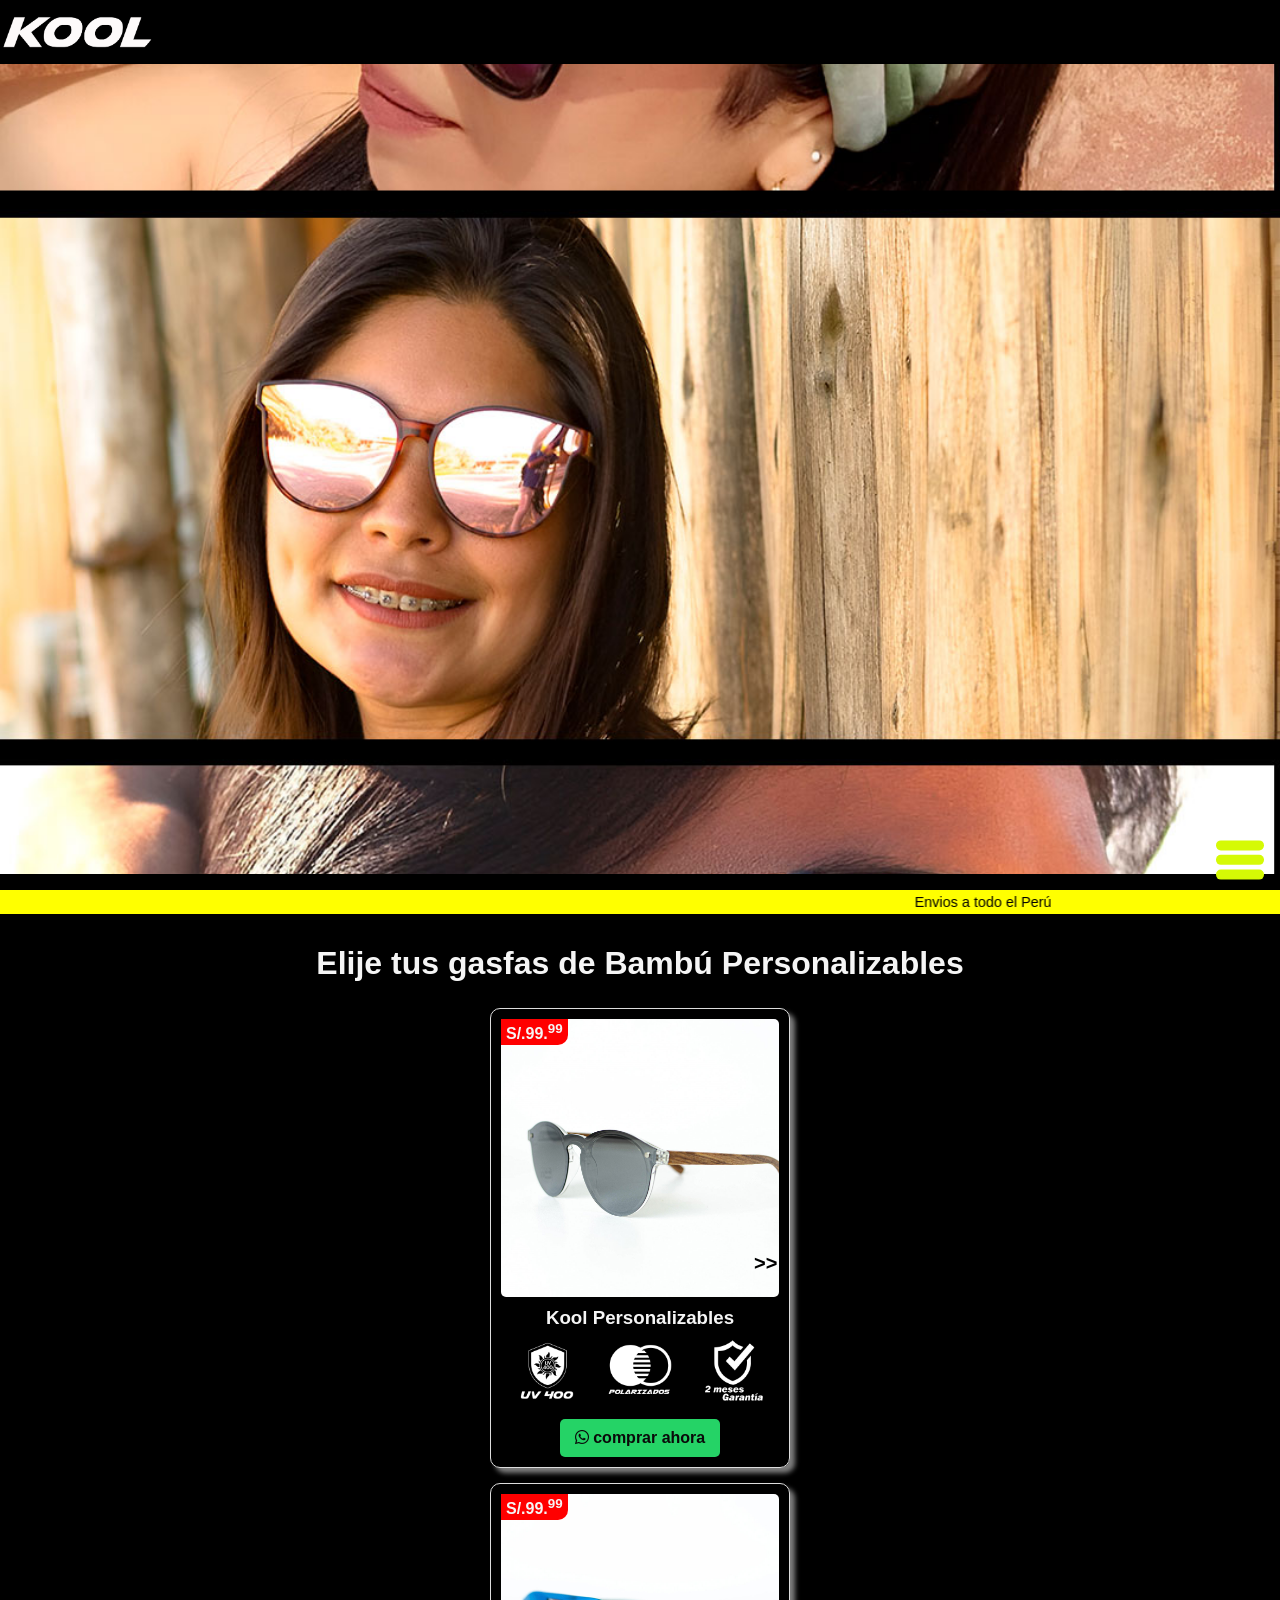
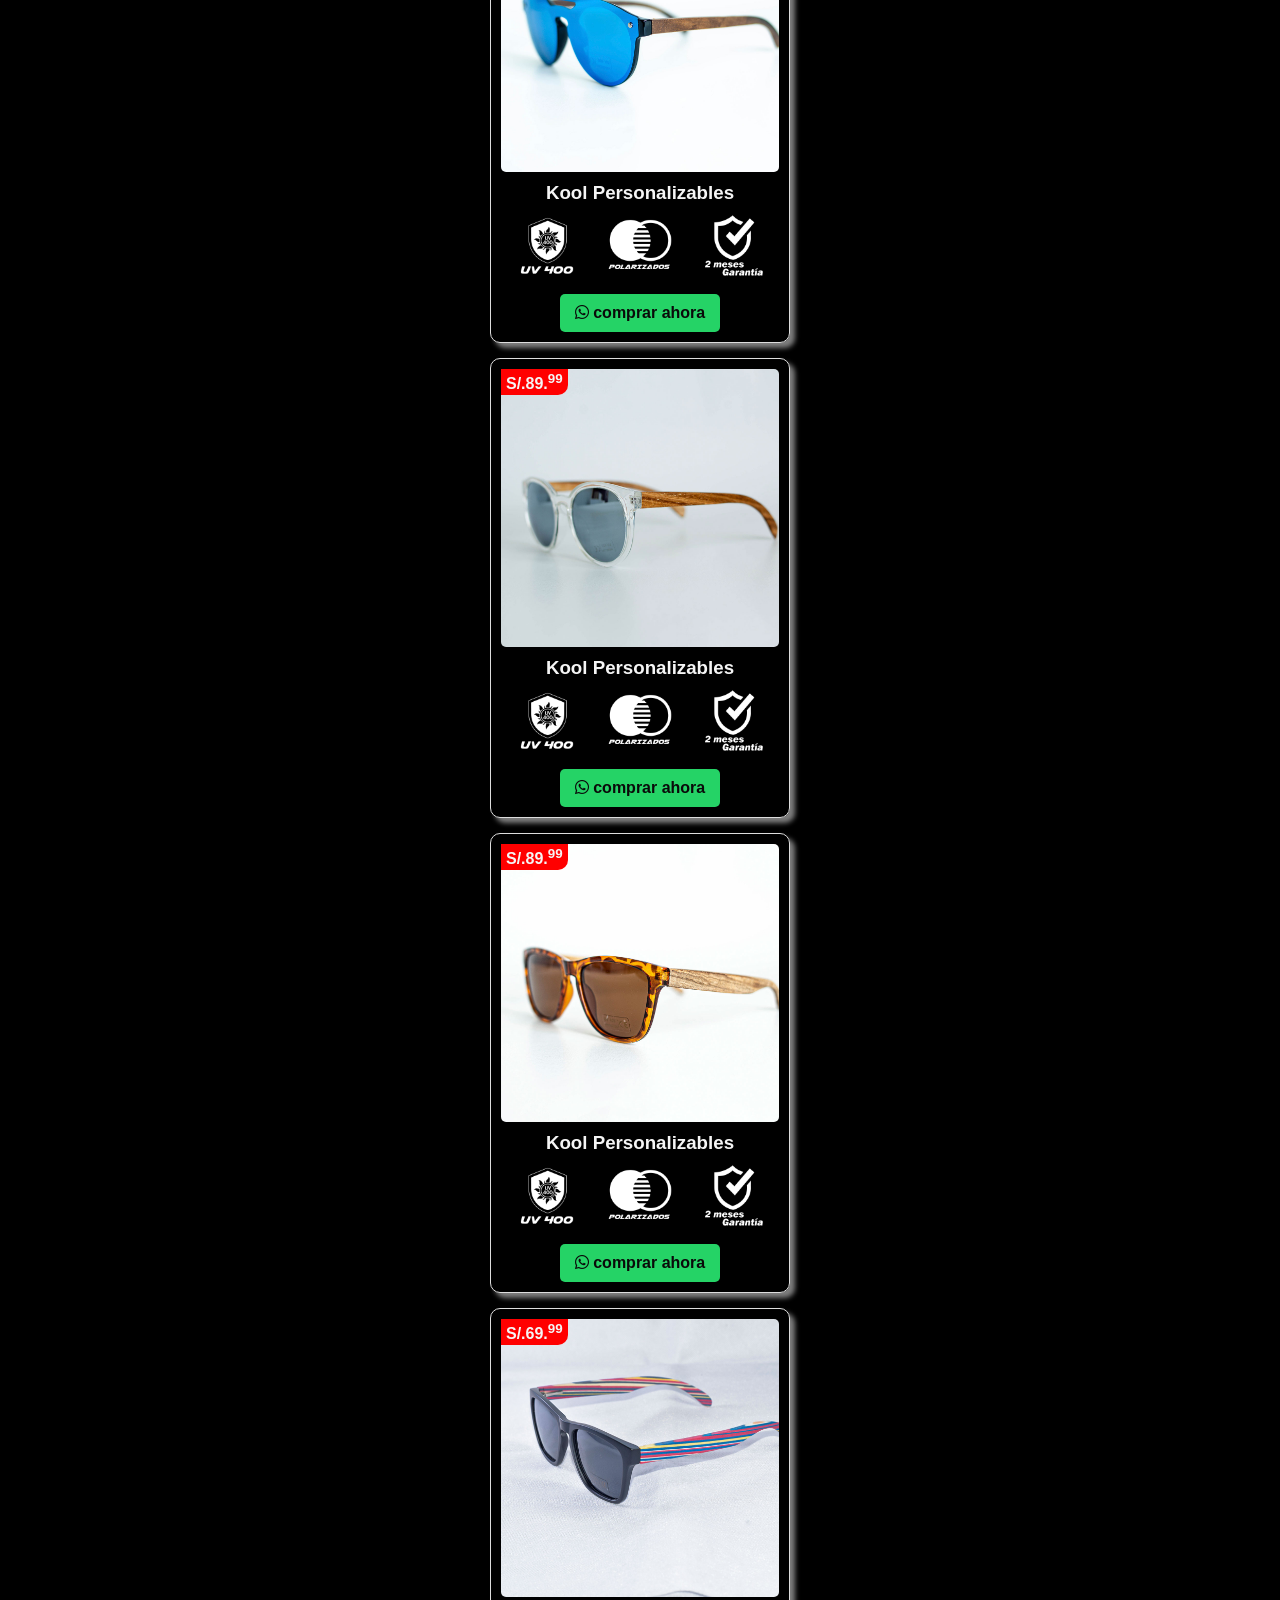
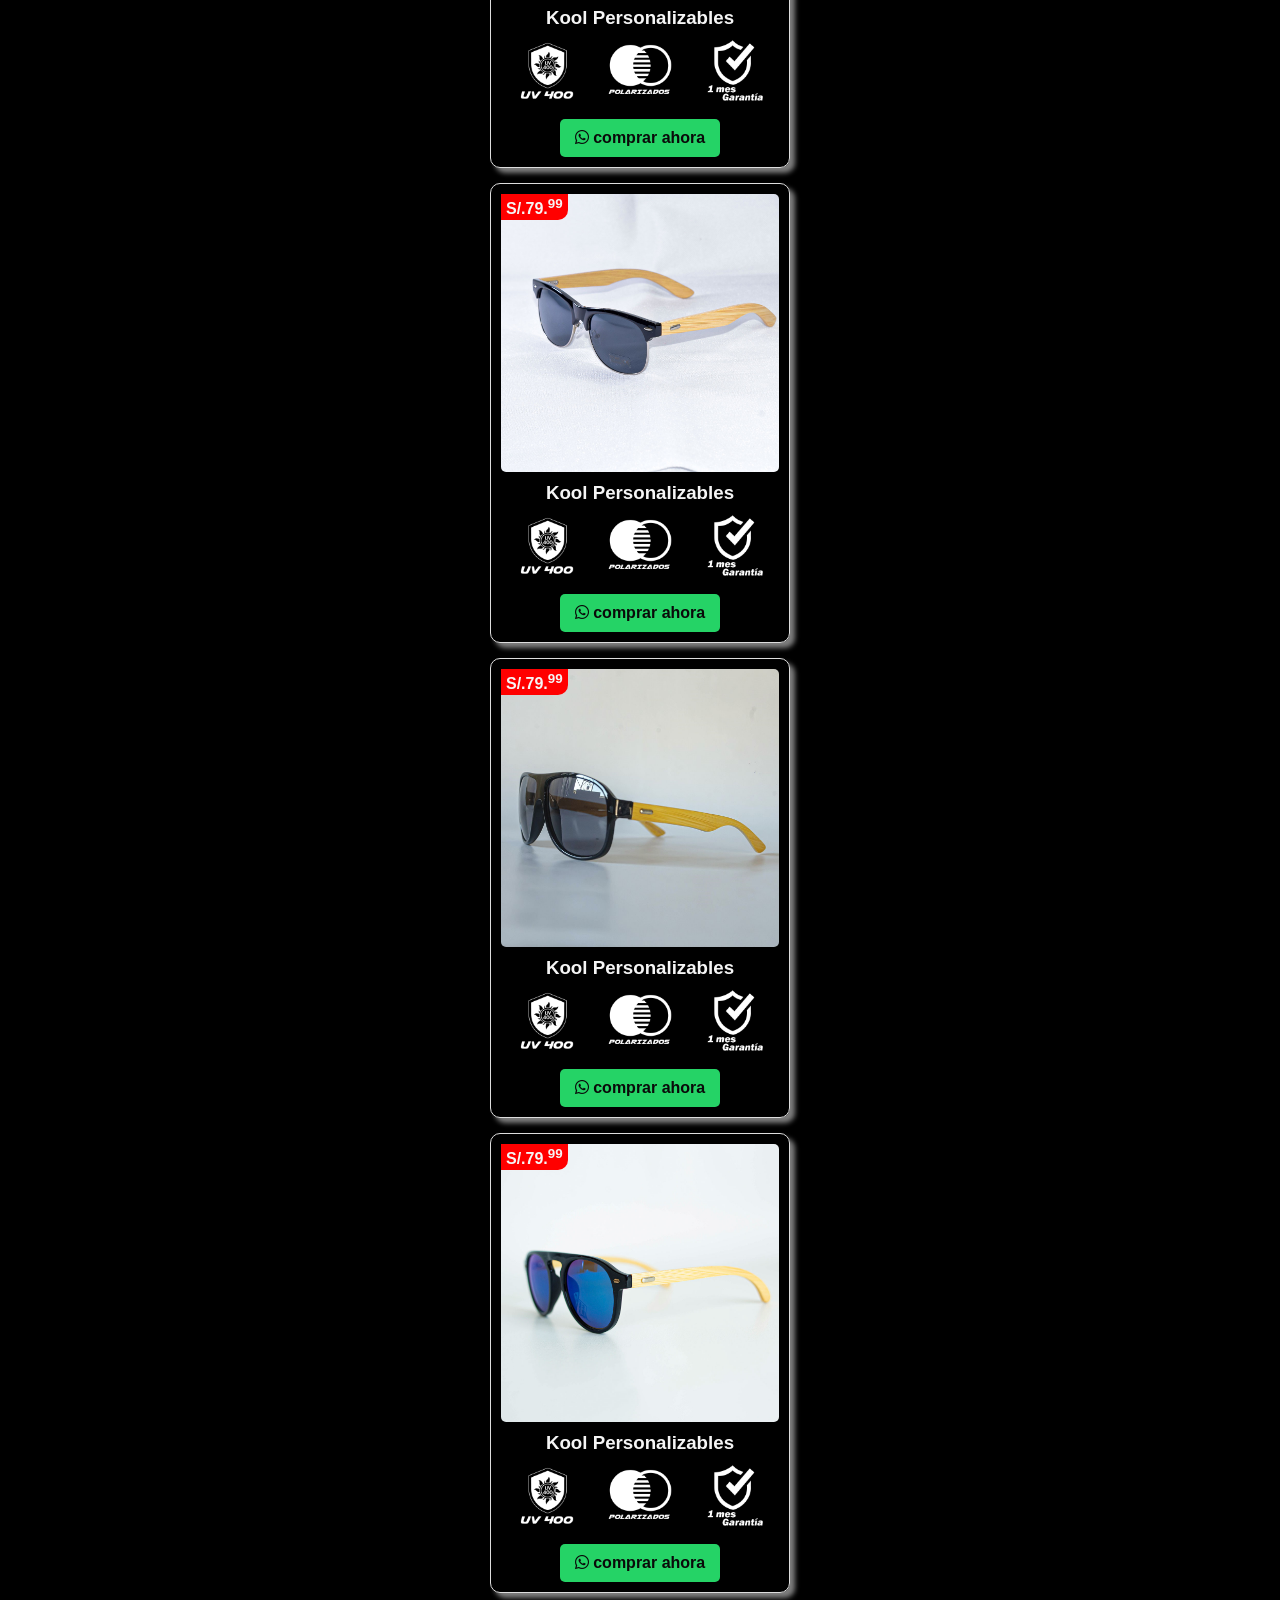
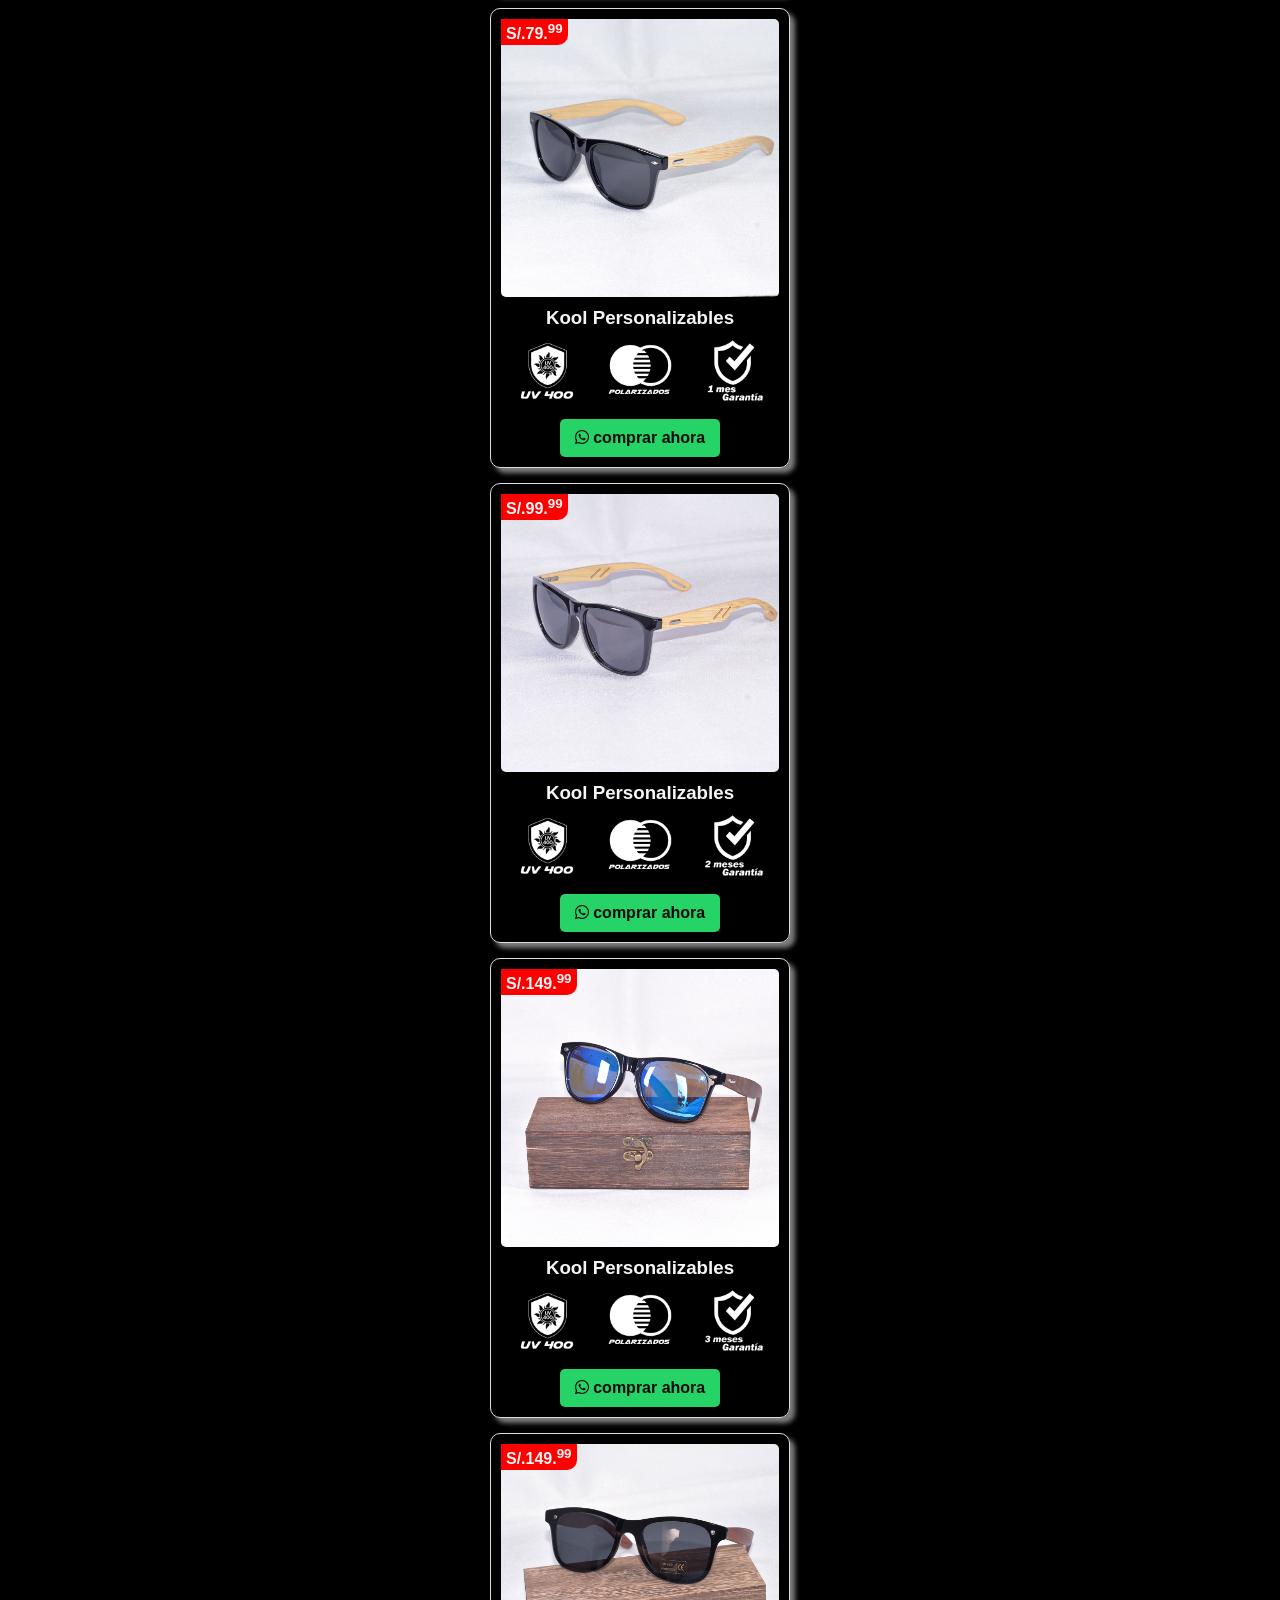
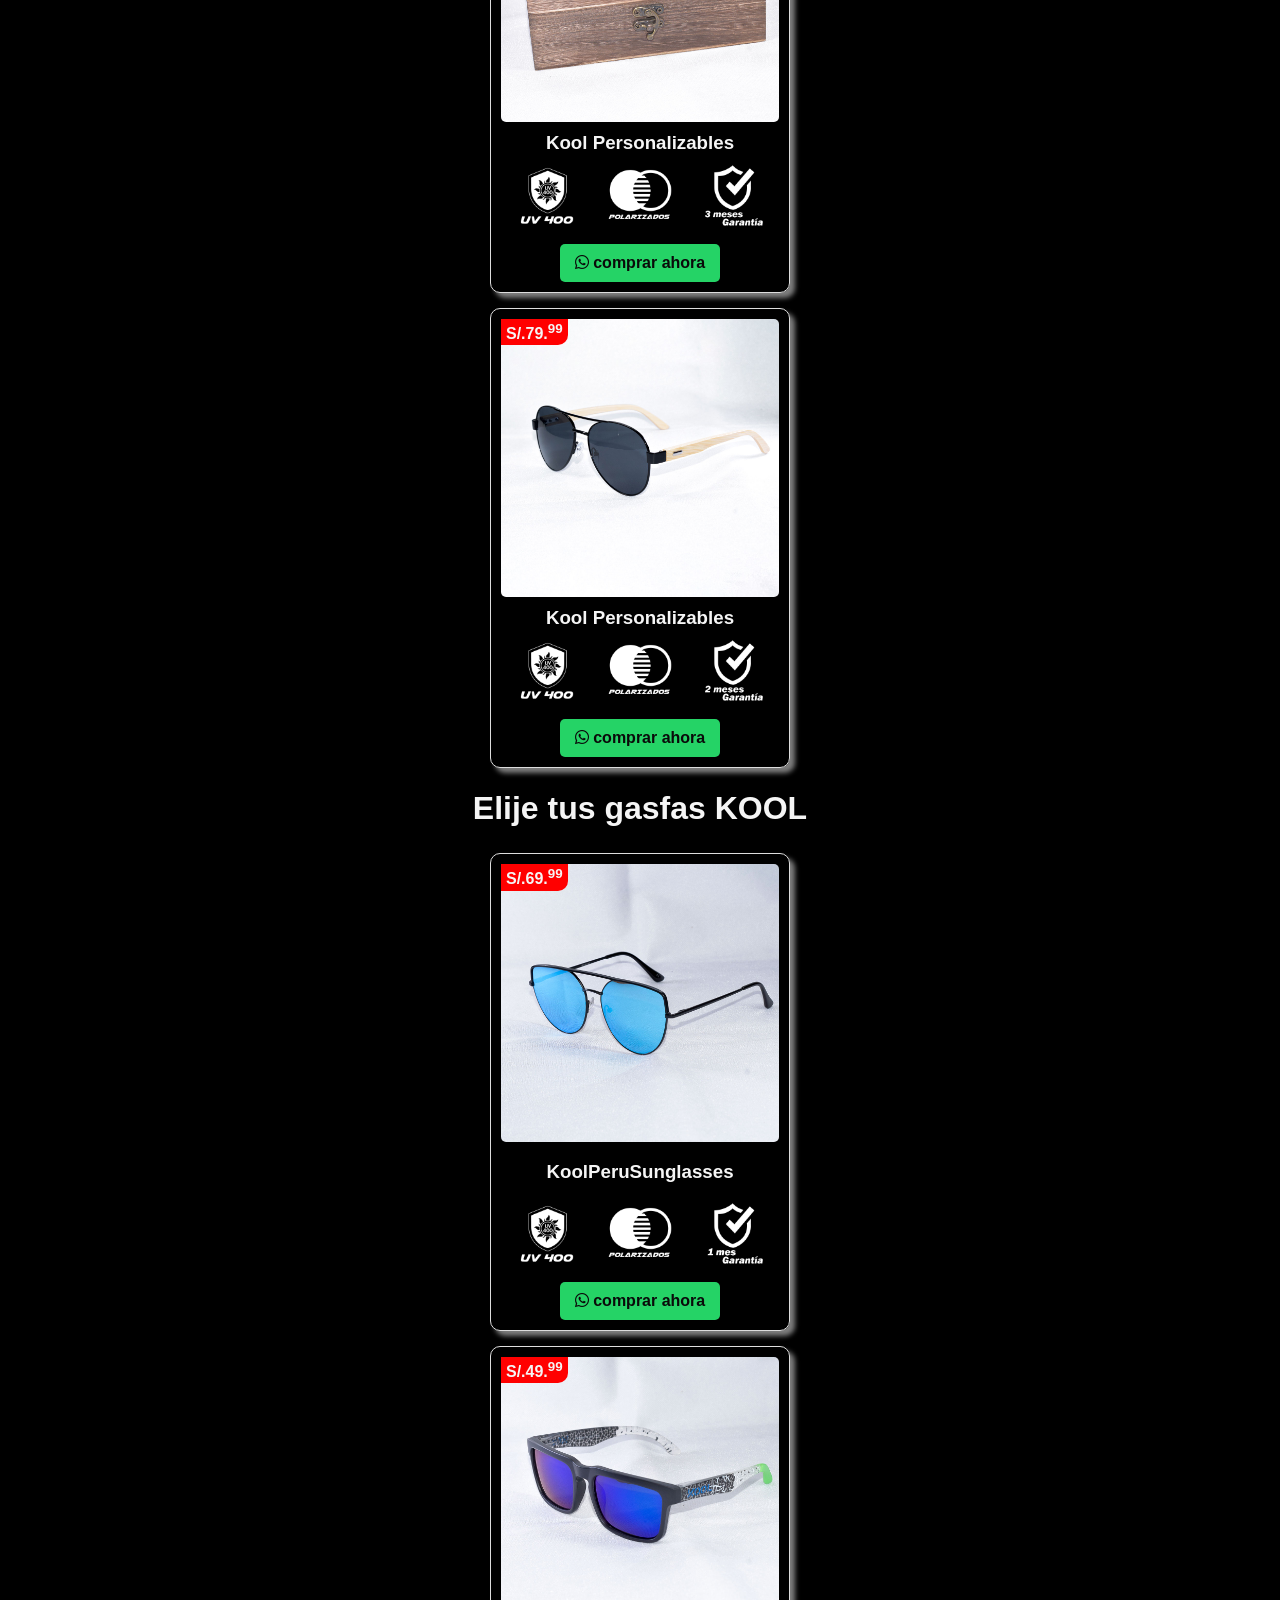
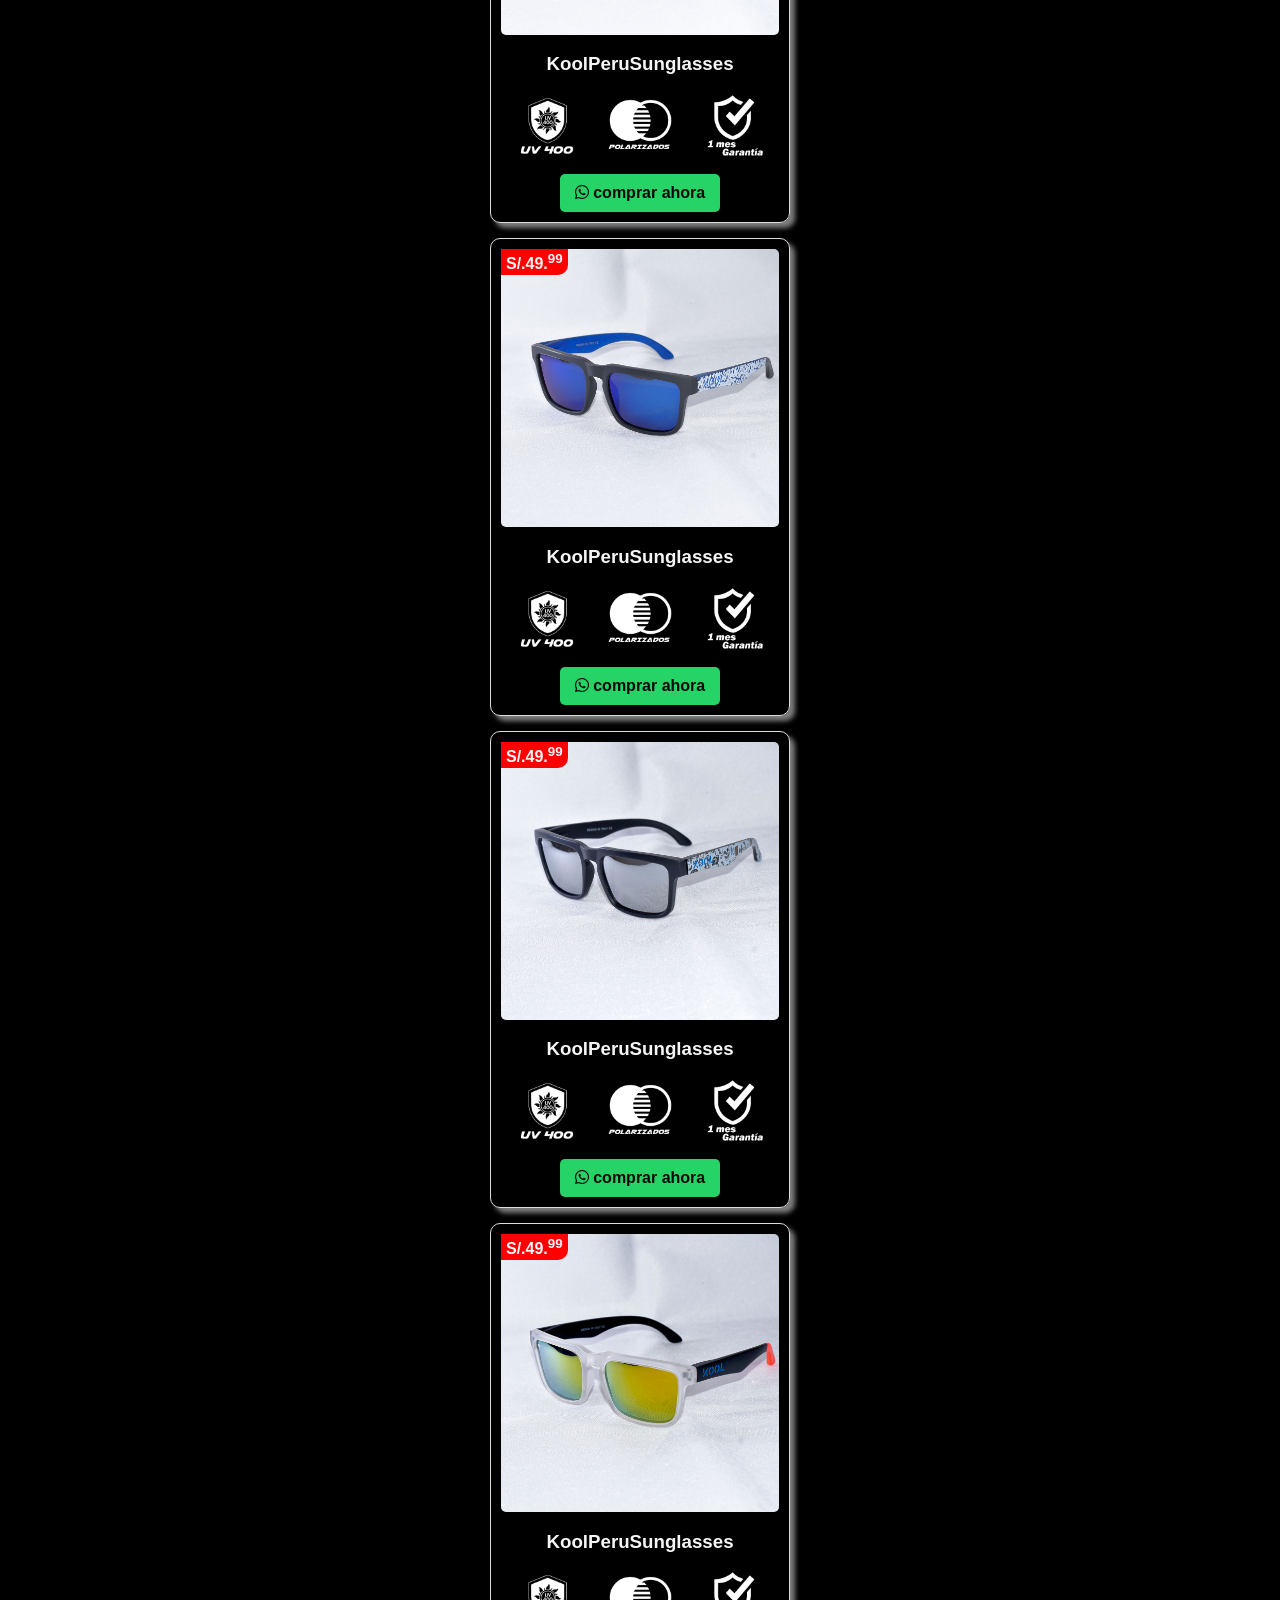
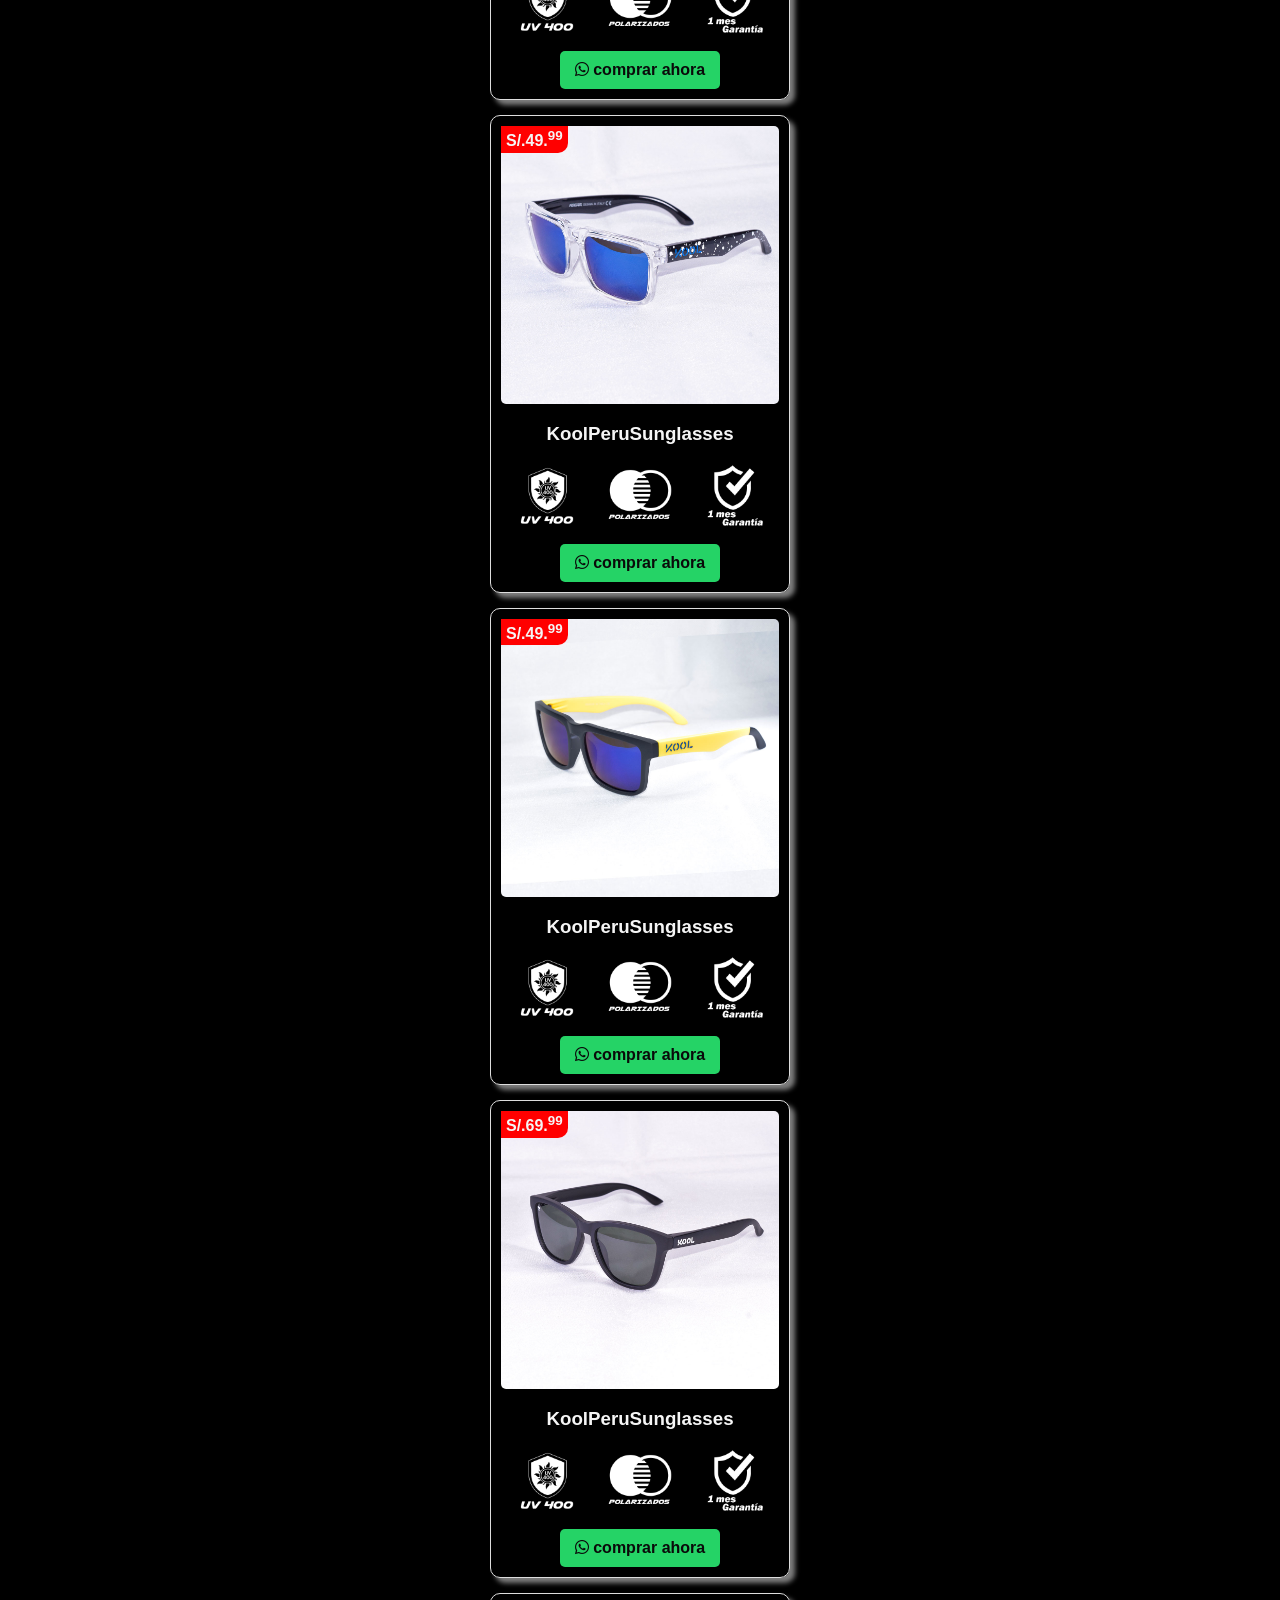
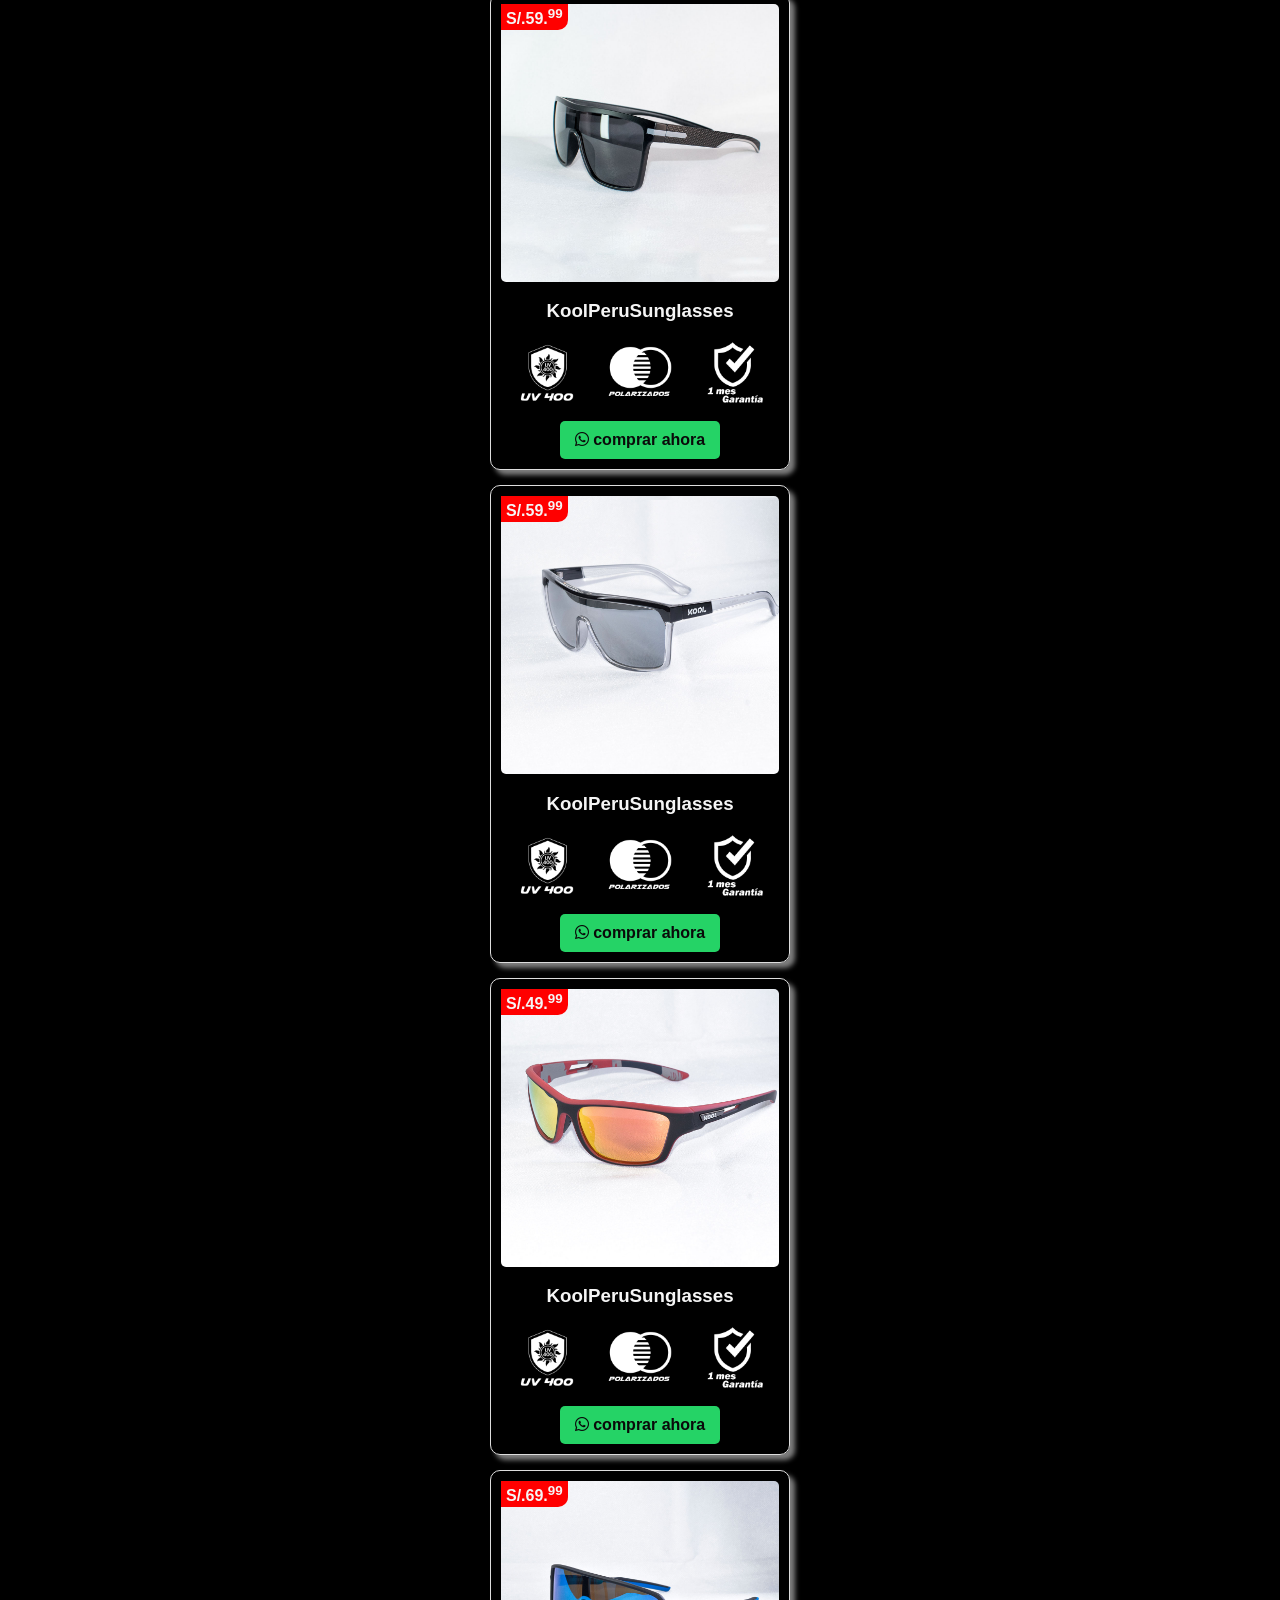
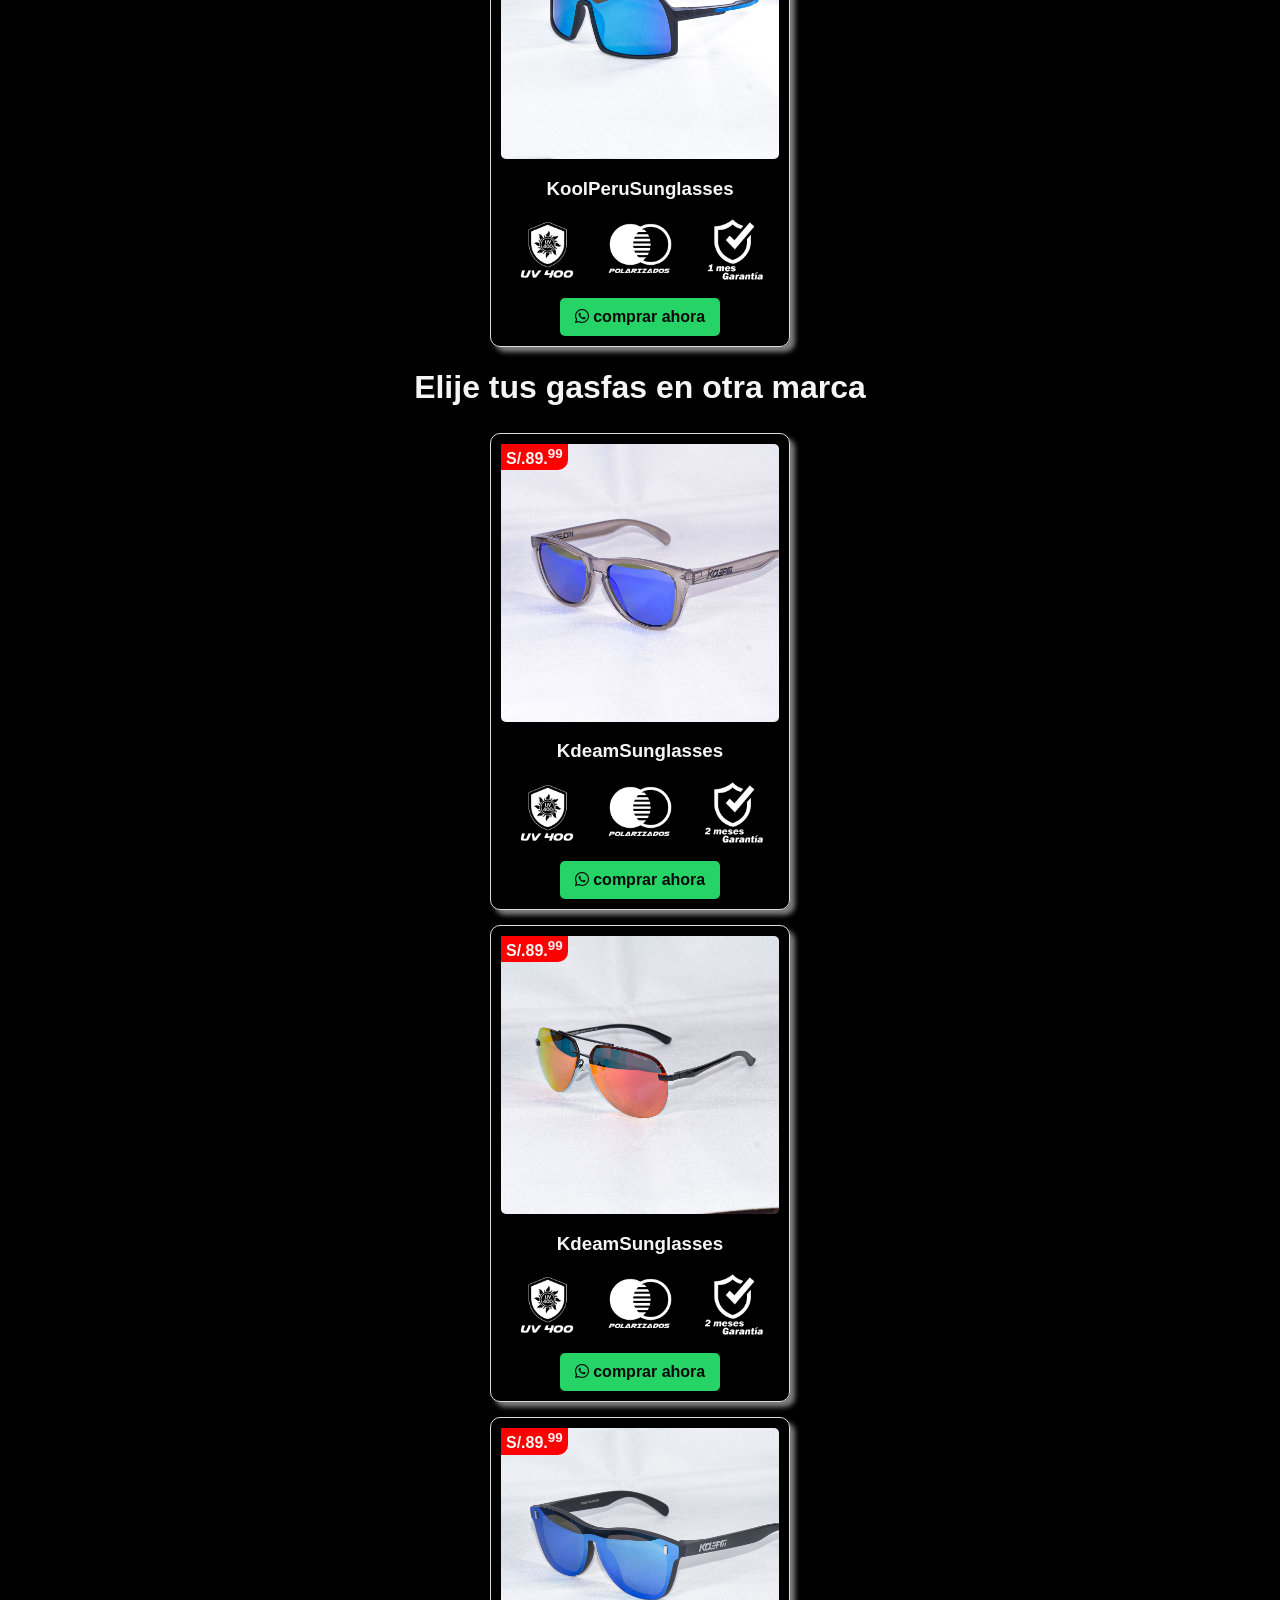
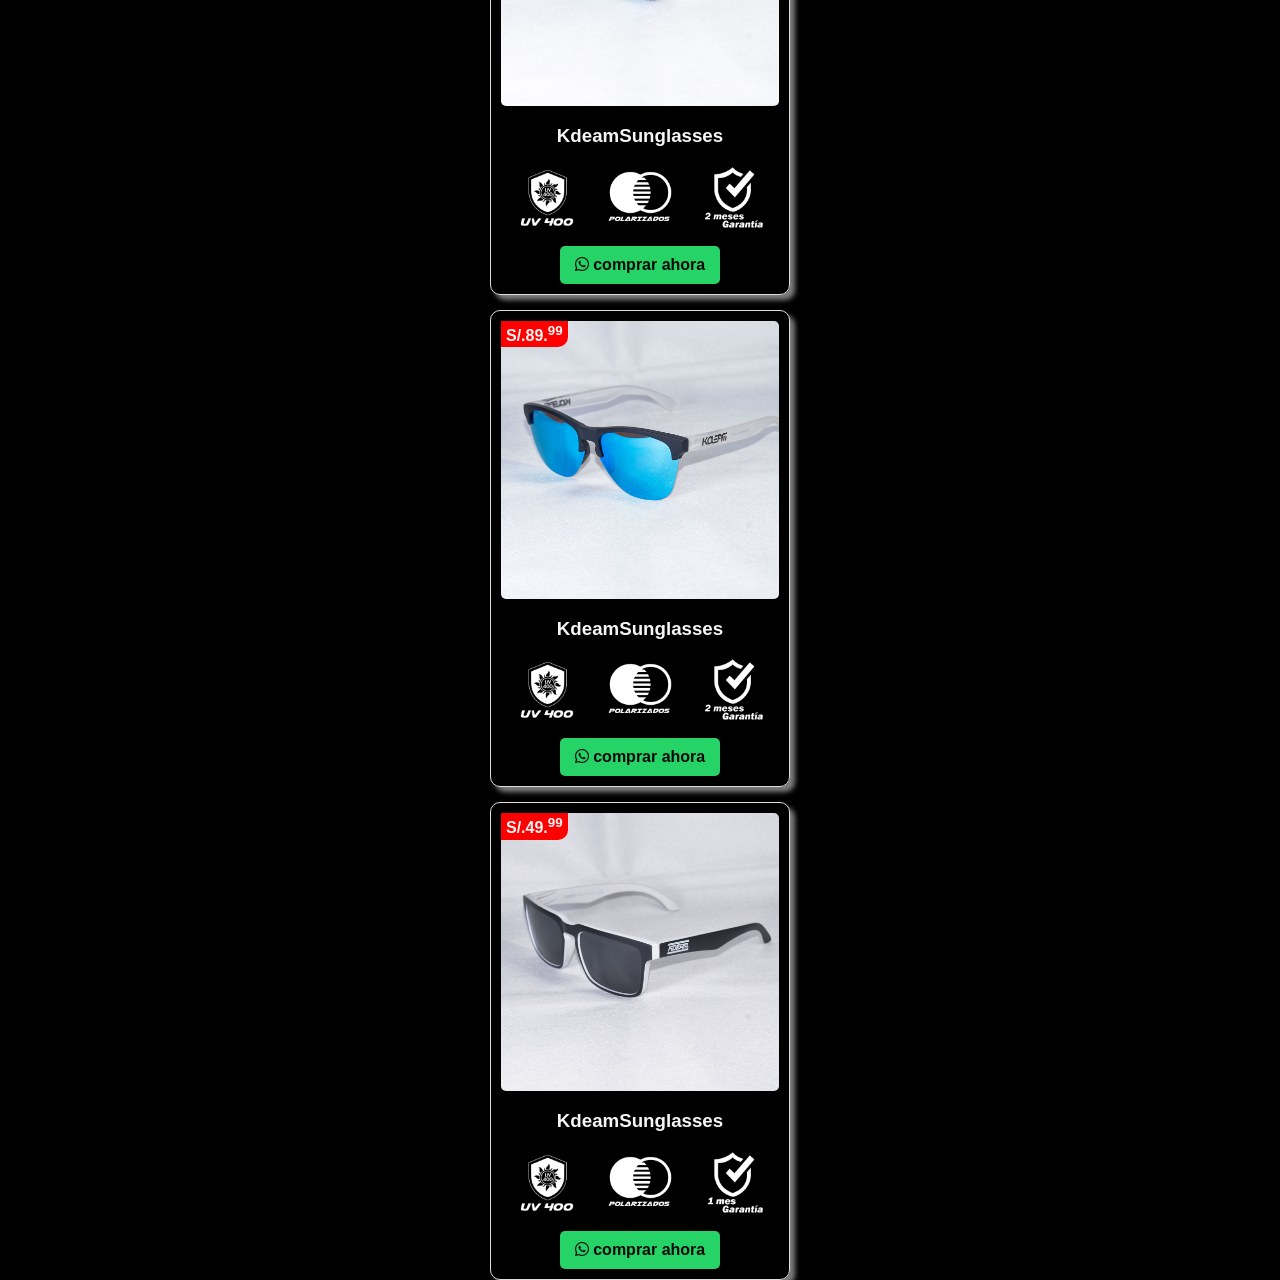
==== commit f8e2aa0b: "Update index.html" ====
--- a/index.html
+++ b/index.html
@@ -469,6 +469,7 @@
                 <img src="productos/Kool/producto9-3_KFE-1720.jpg" alt="Imagen 3">
                 <img src="productos/Kool/producto9-4_KFE-1720.jpg" alt="Imagen 4">
                 <img src="productos/Kool/producto9-5_KFE-1720.jpg" alt="Imagen 5">
+                <img src="productos/Kool/producto9-6_KFE-1720.jpg" alt="Imagen 5">
             </div>
             <div class="info">
                 <h3 class="kool"></h3>
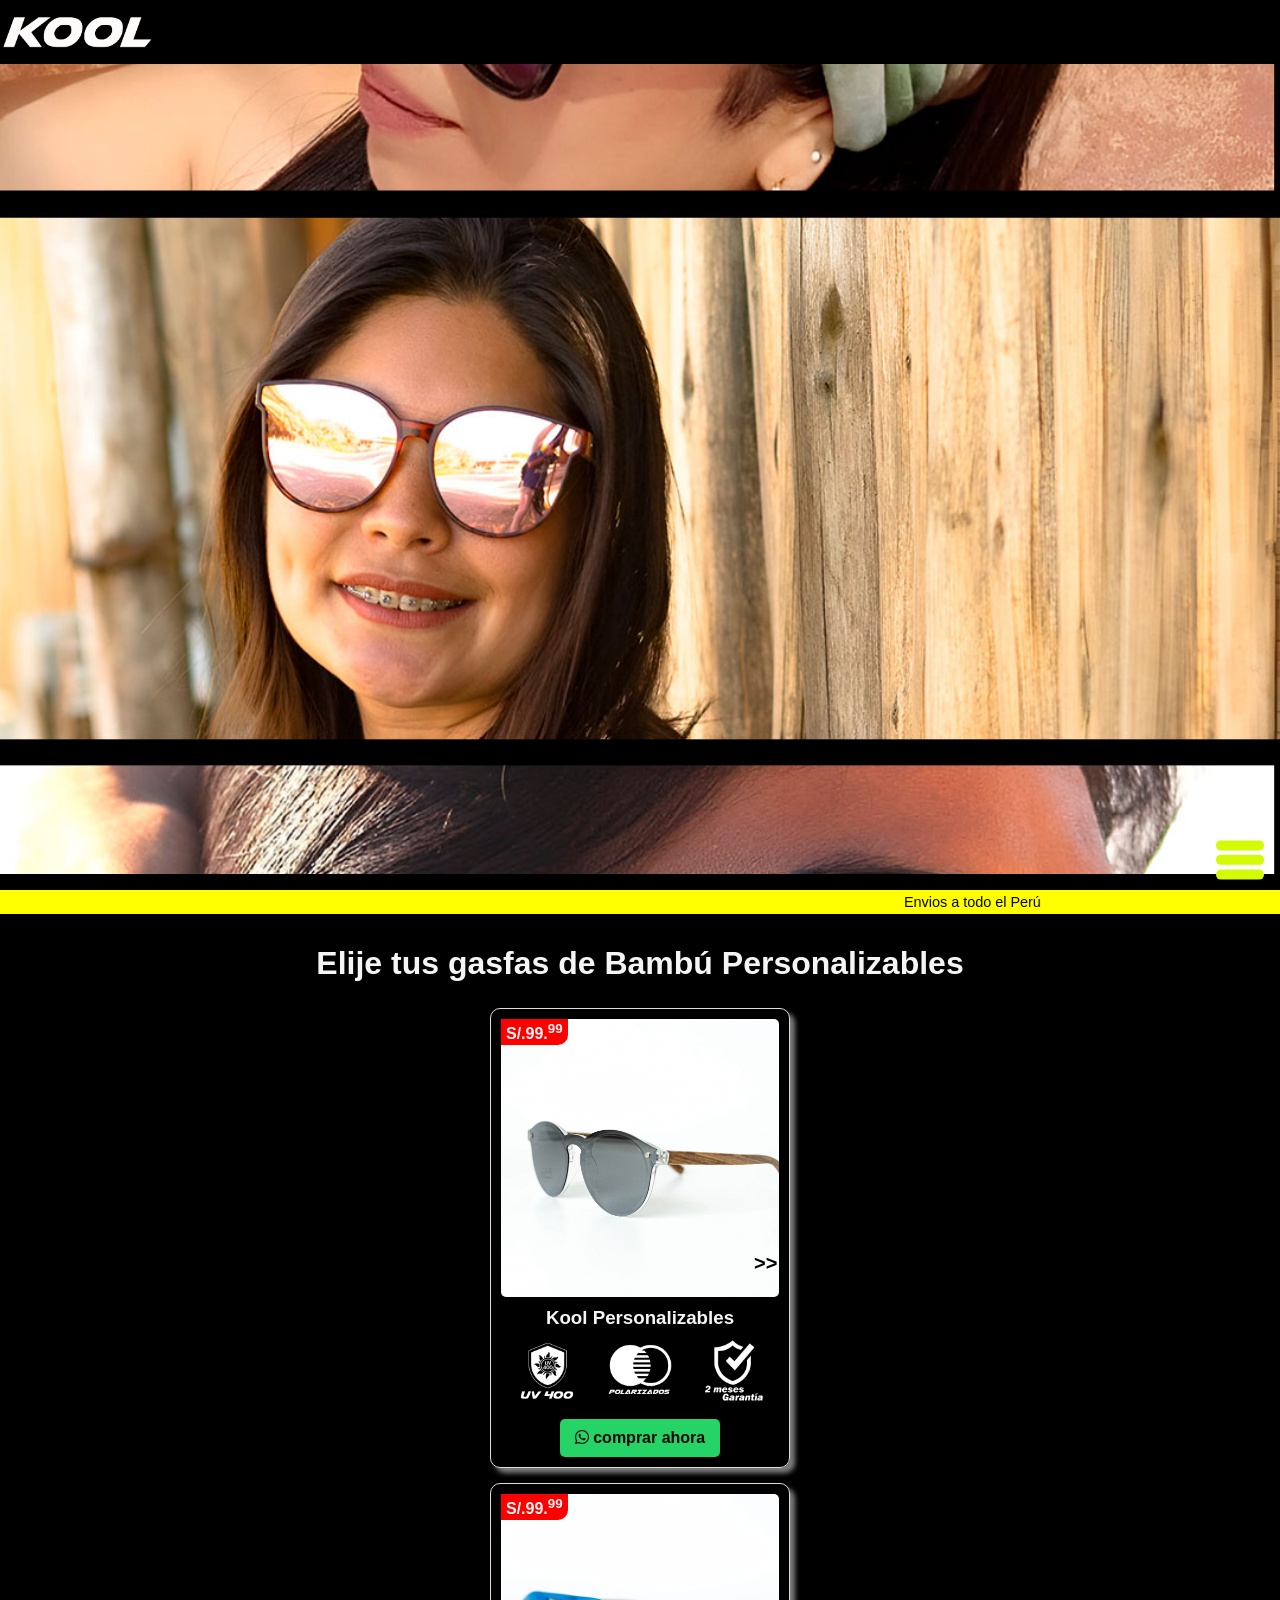
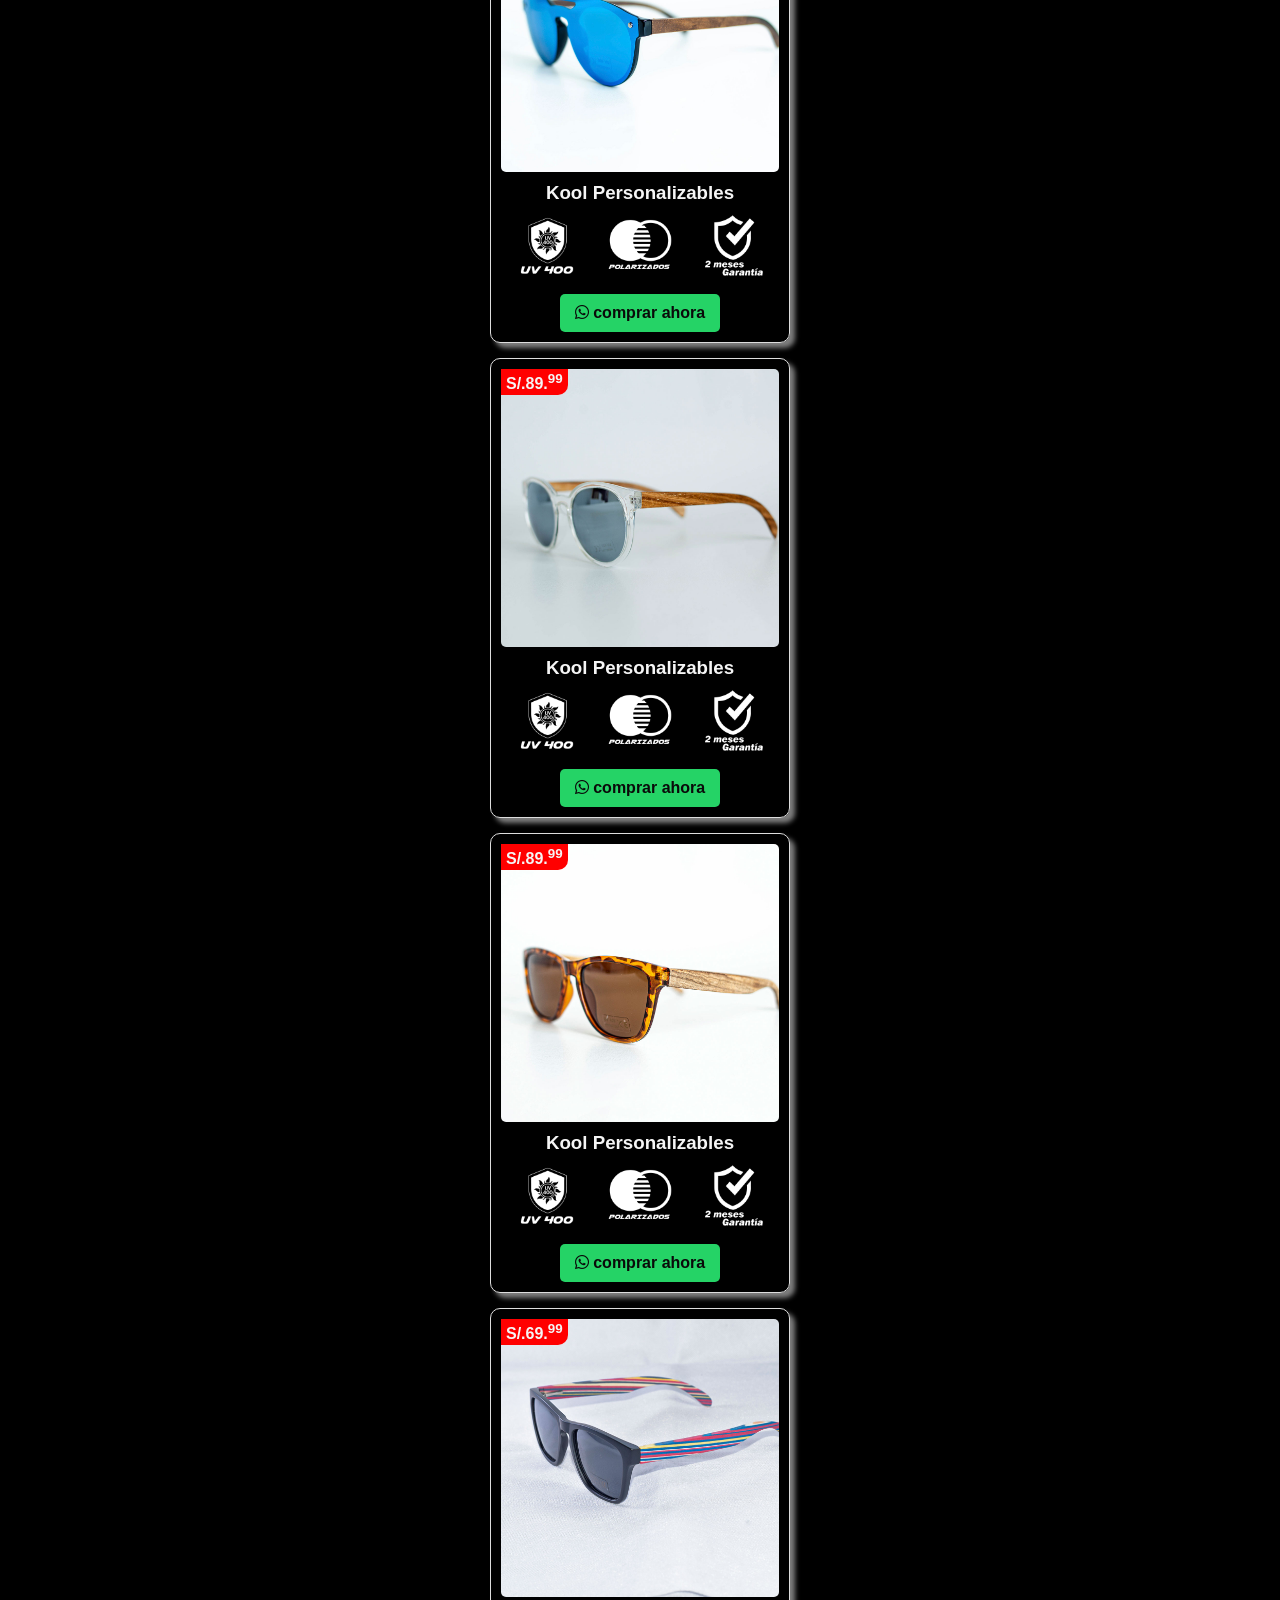
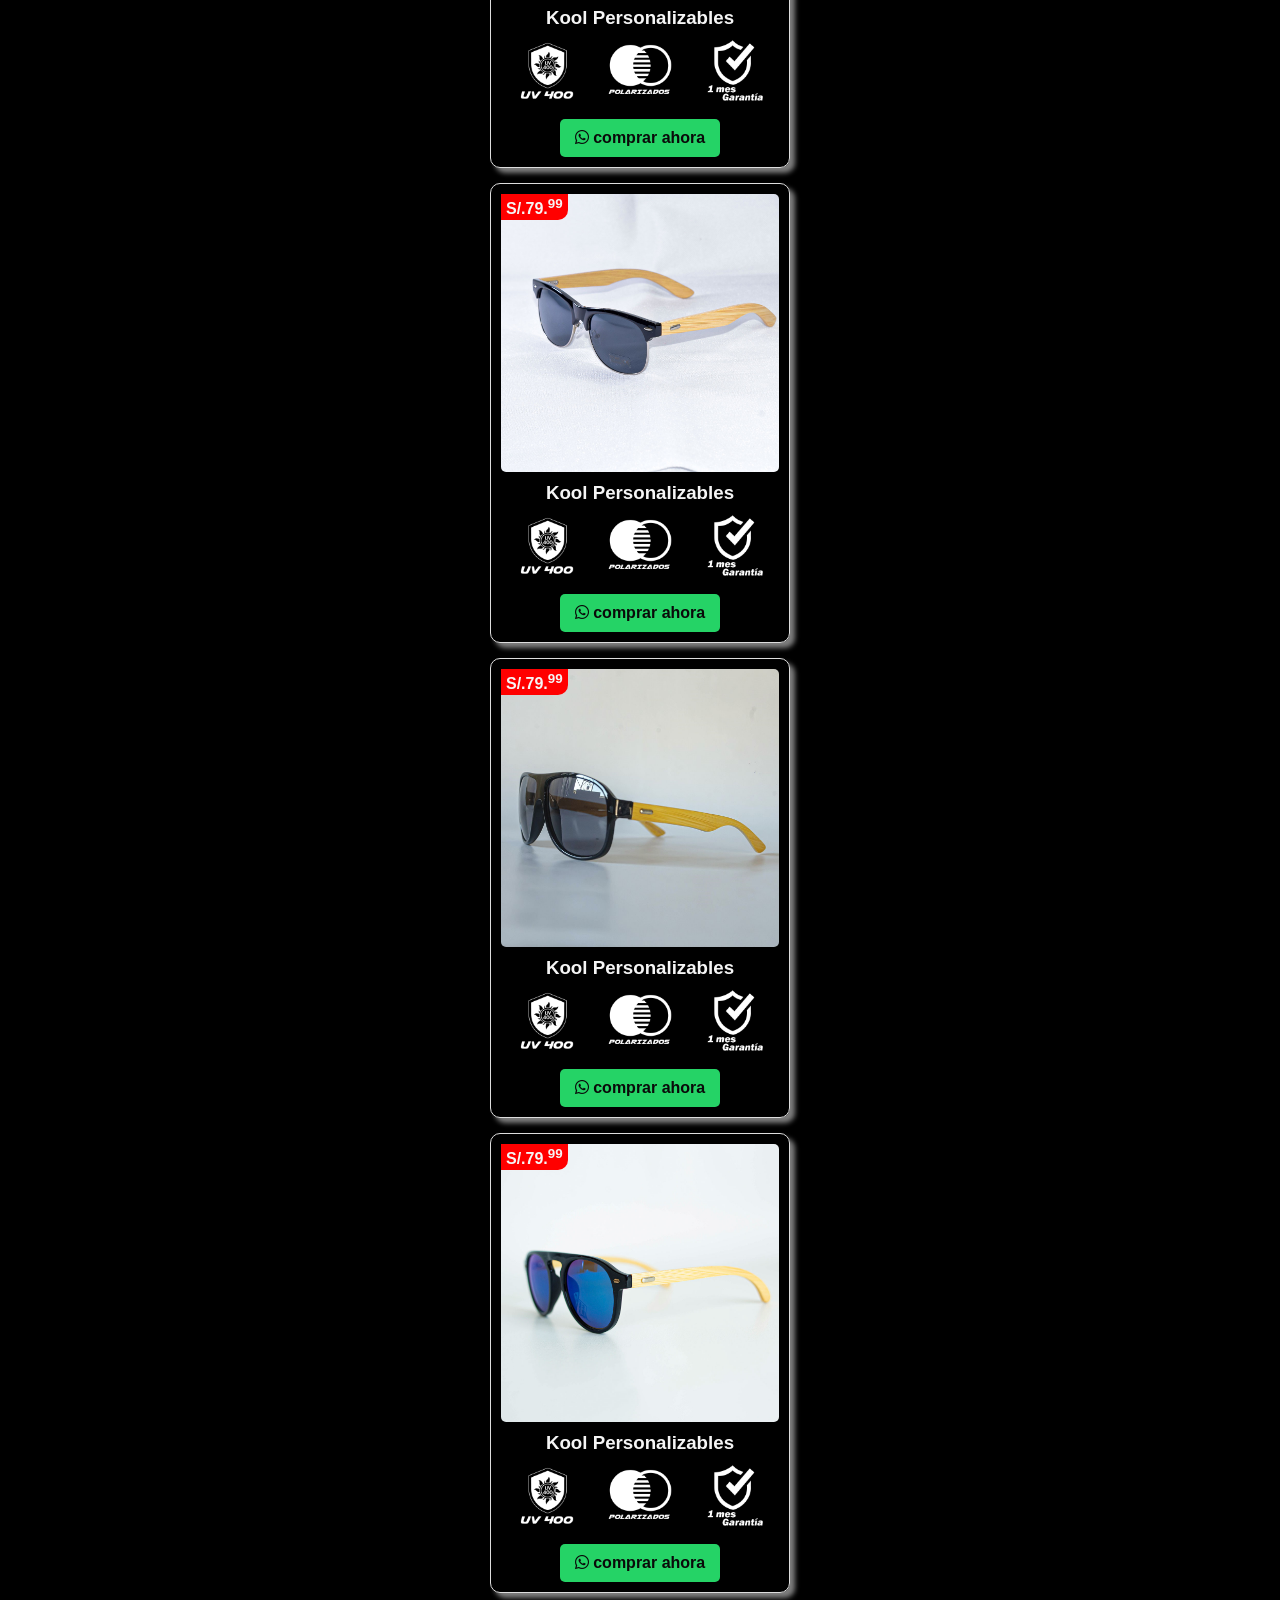
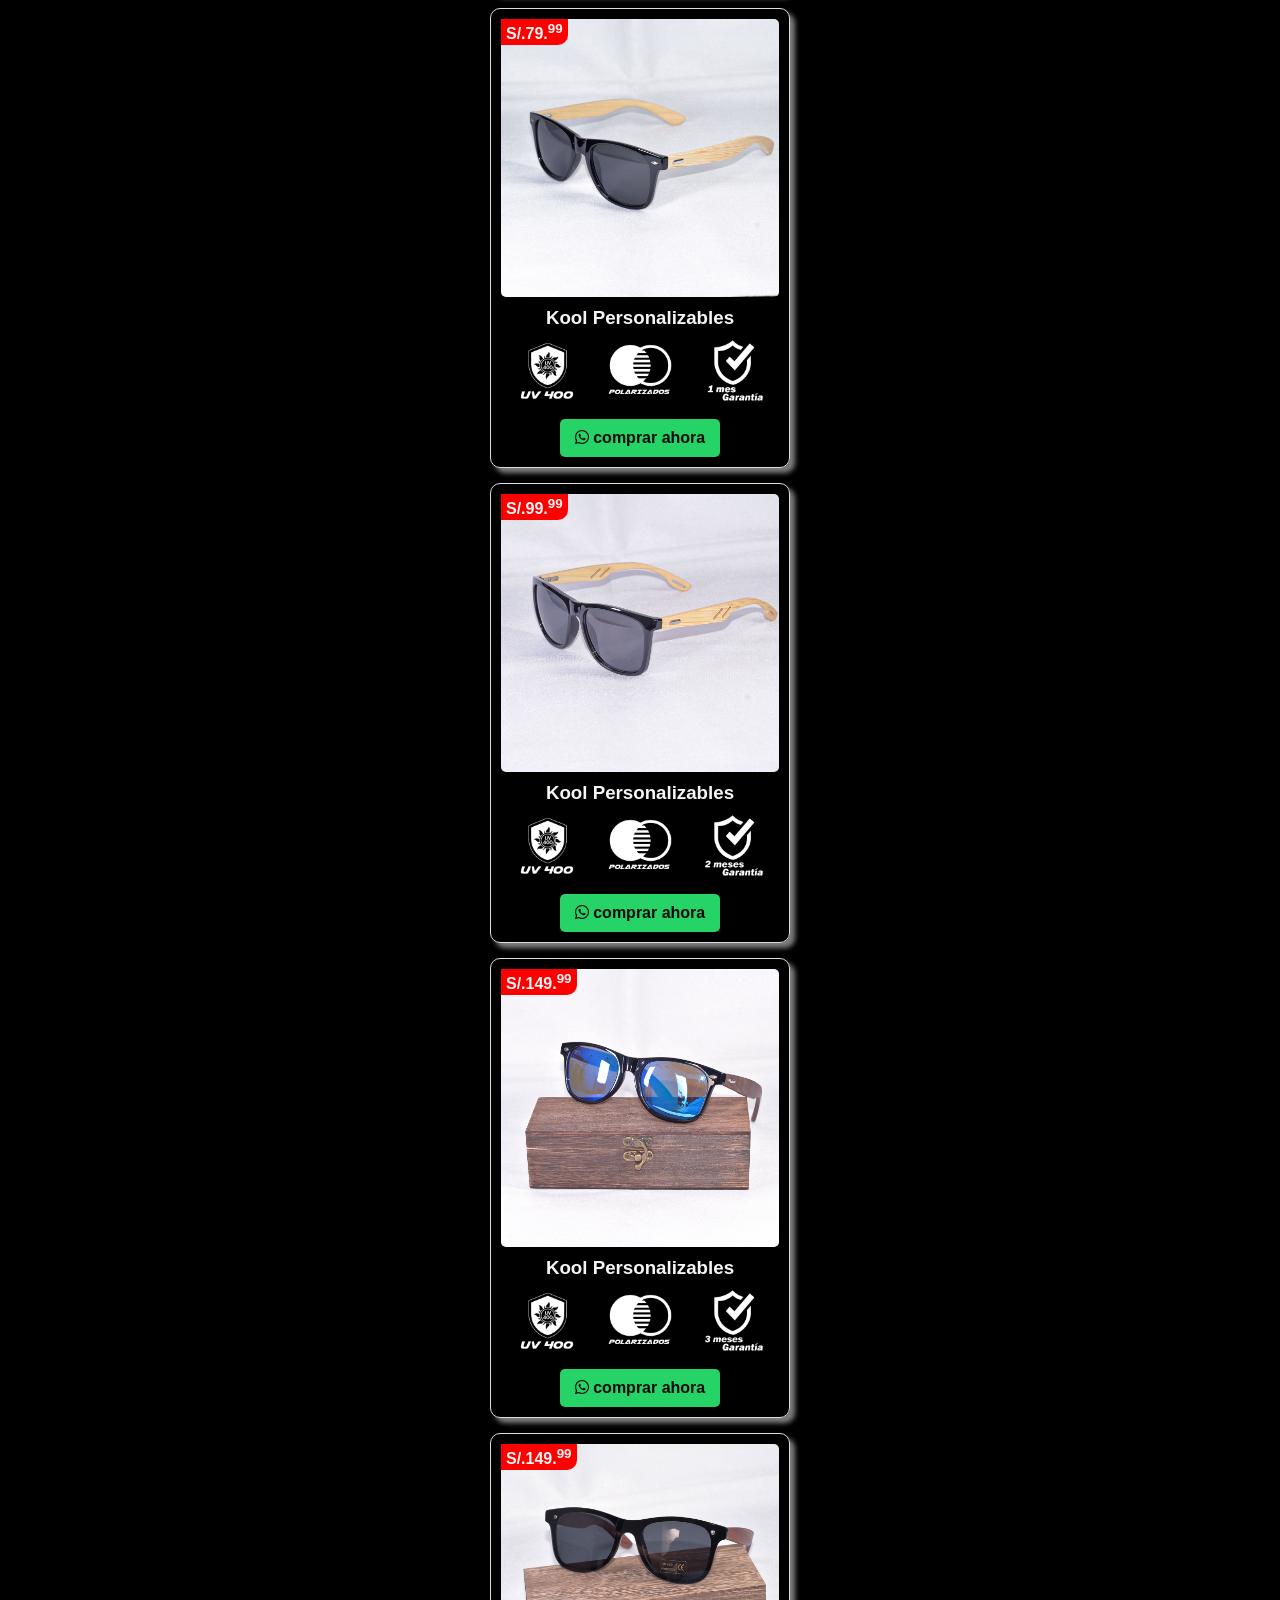
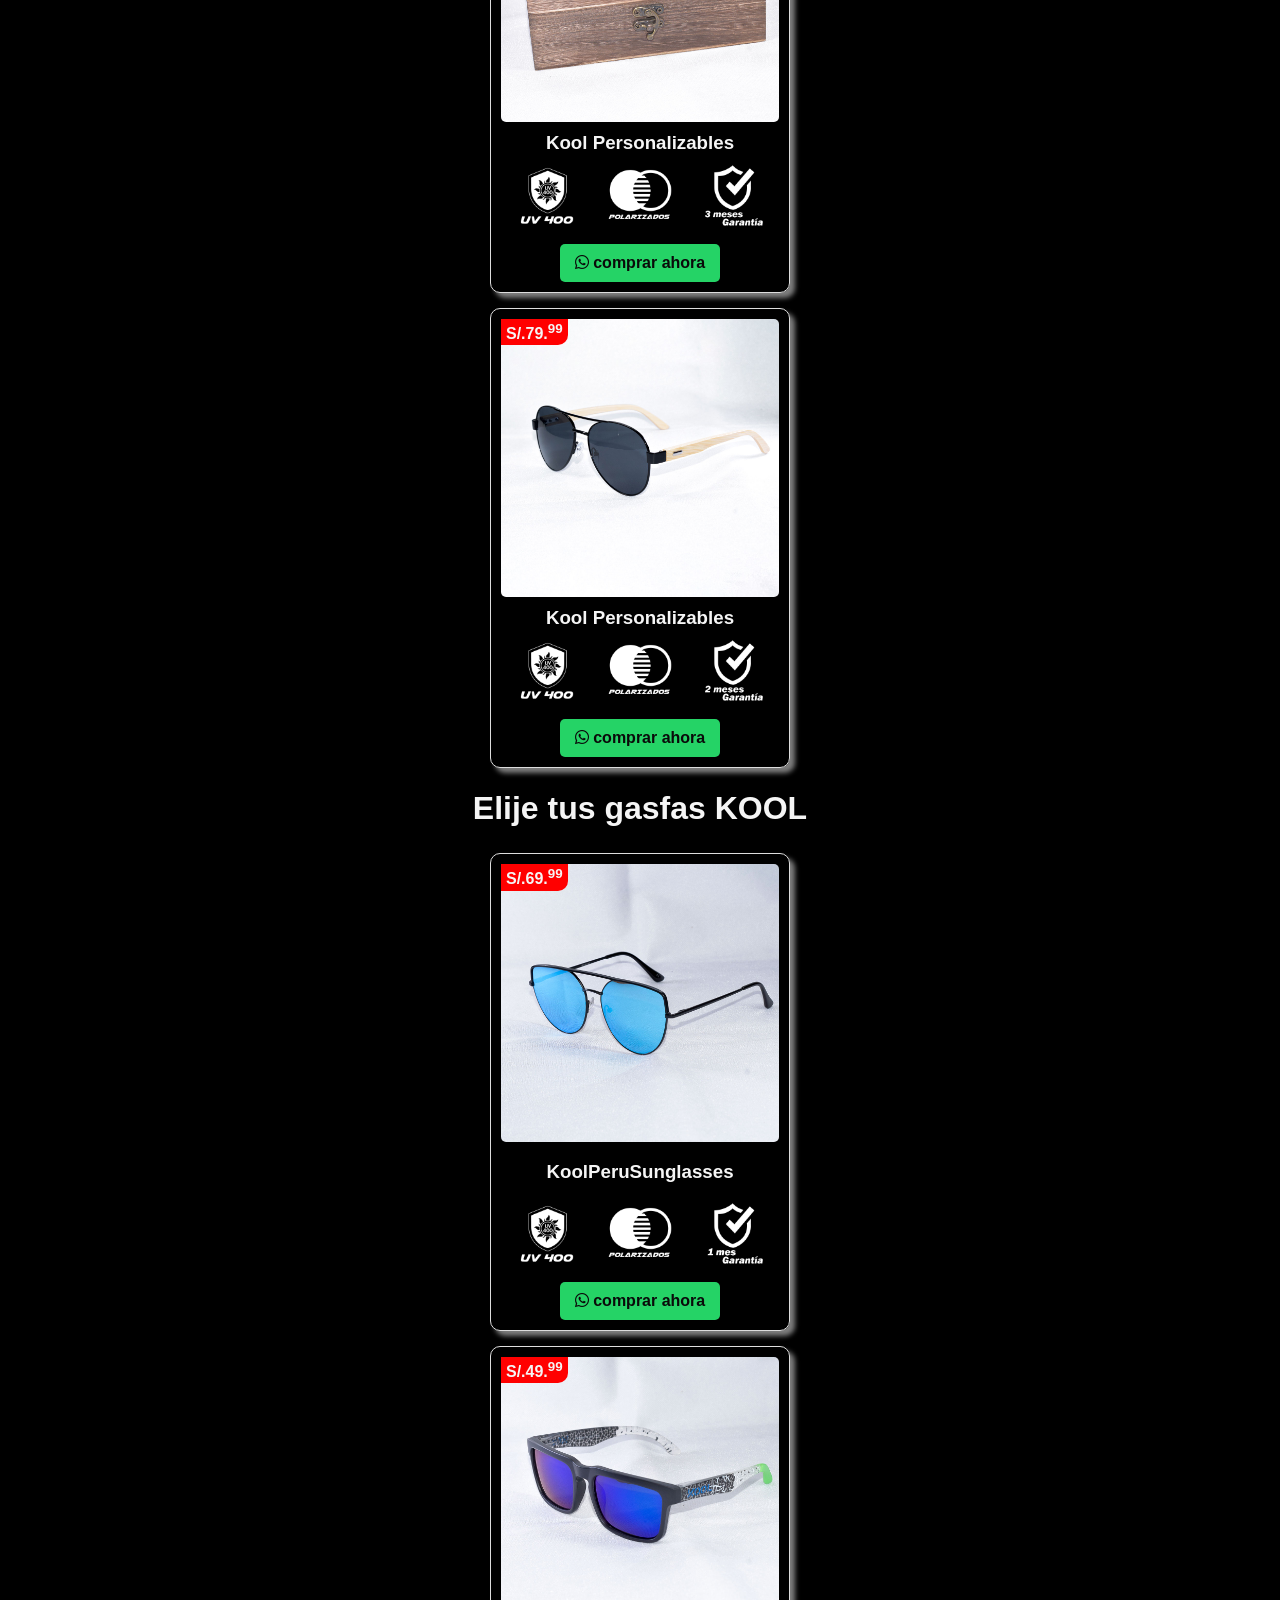
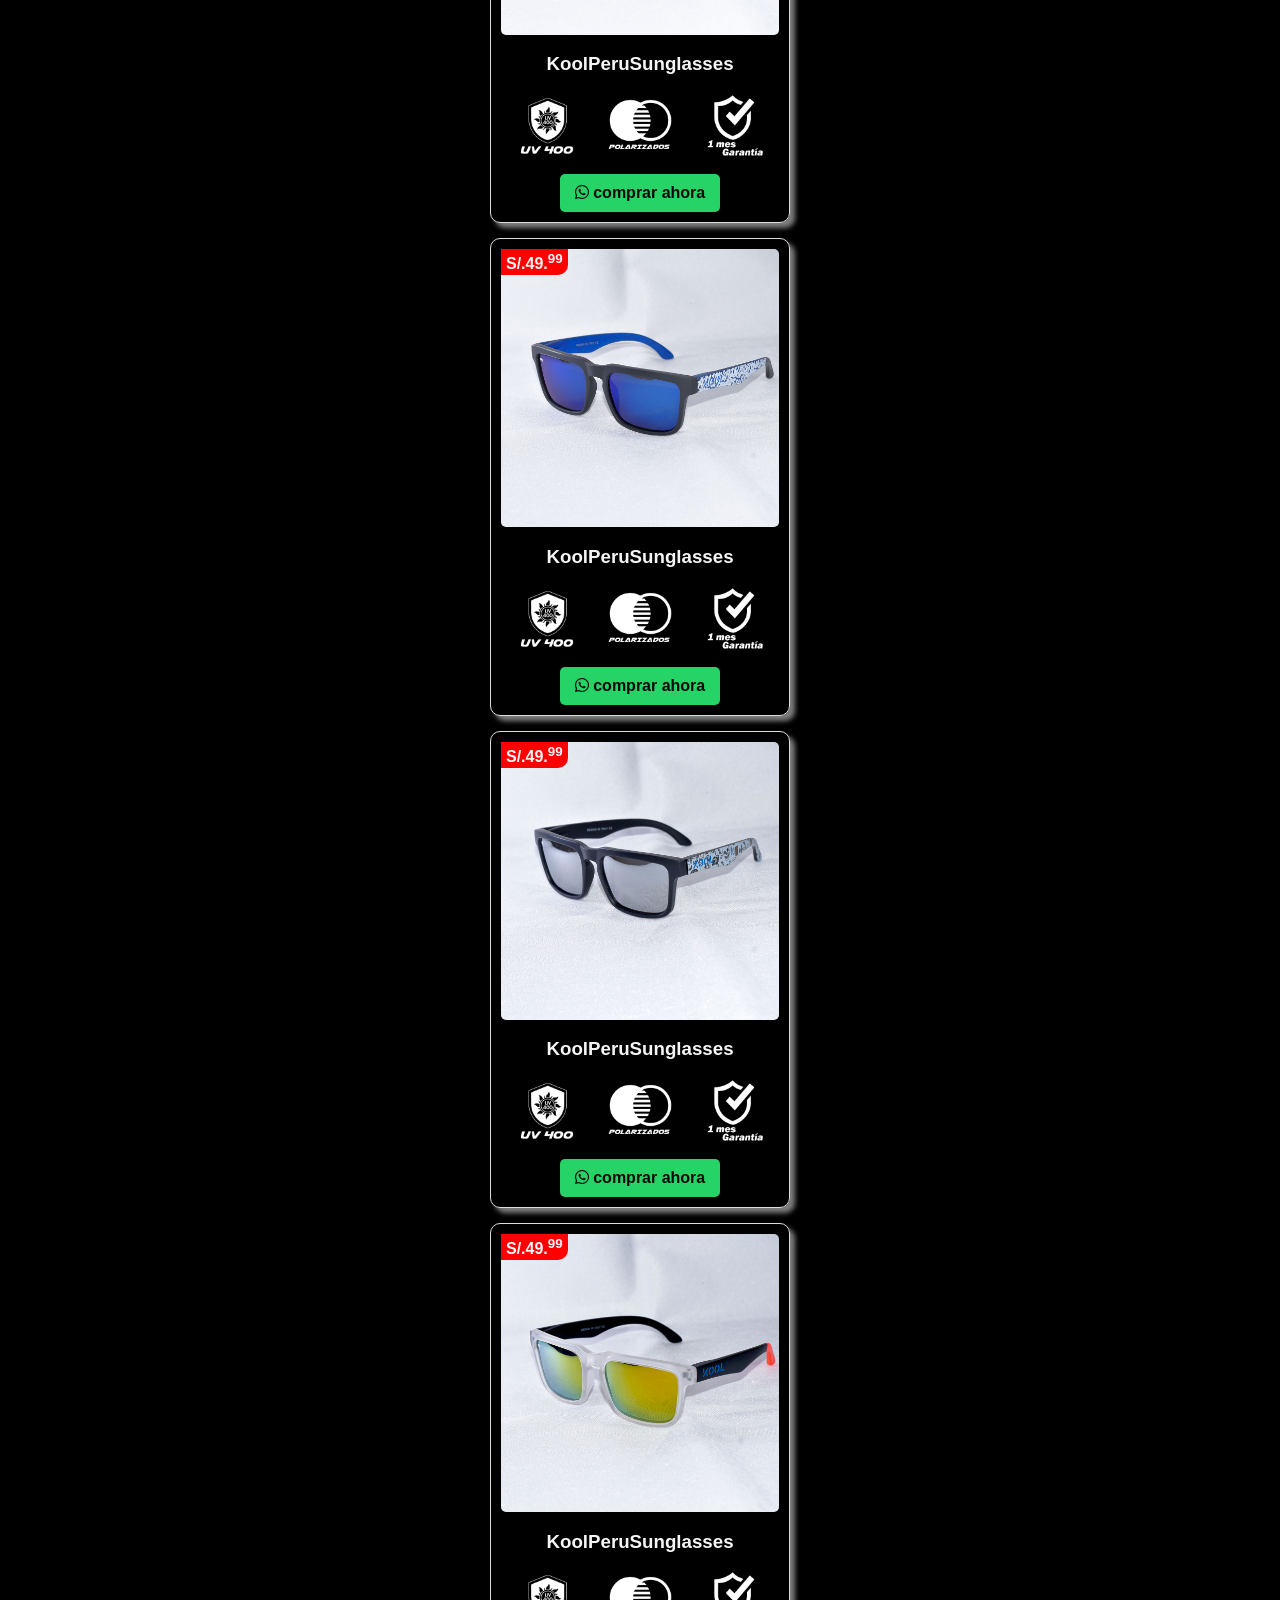
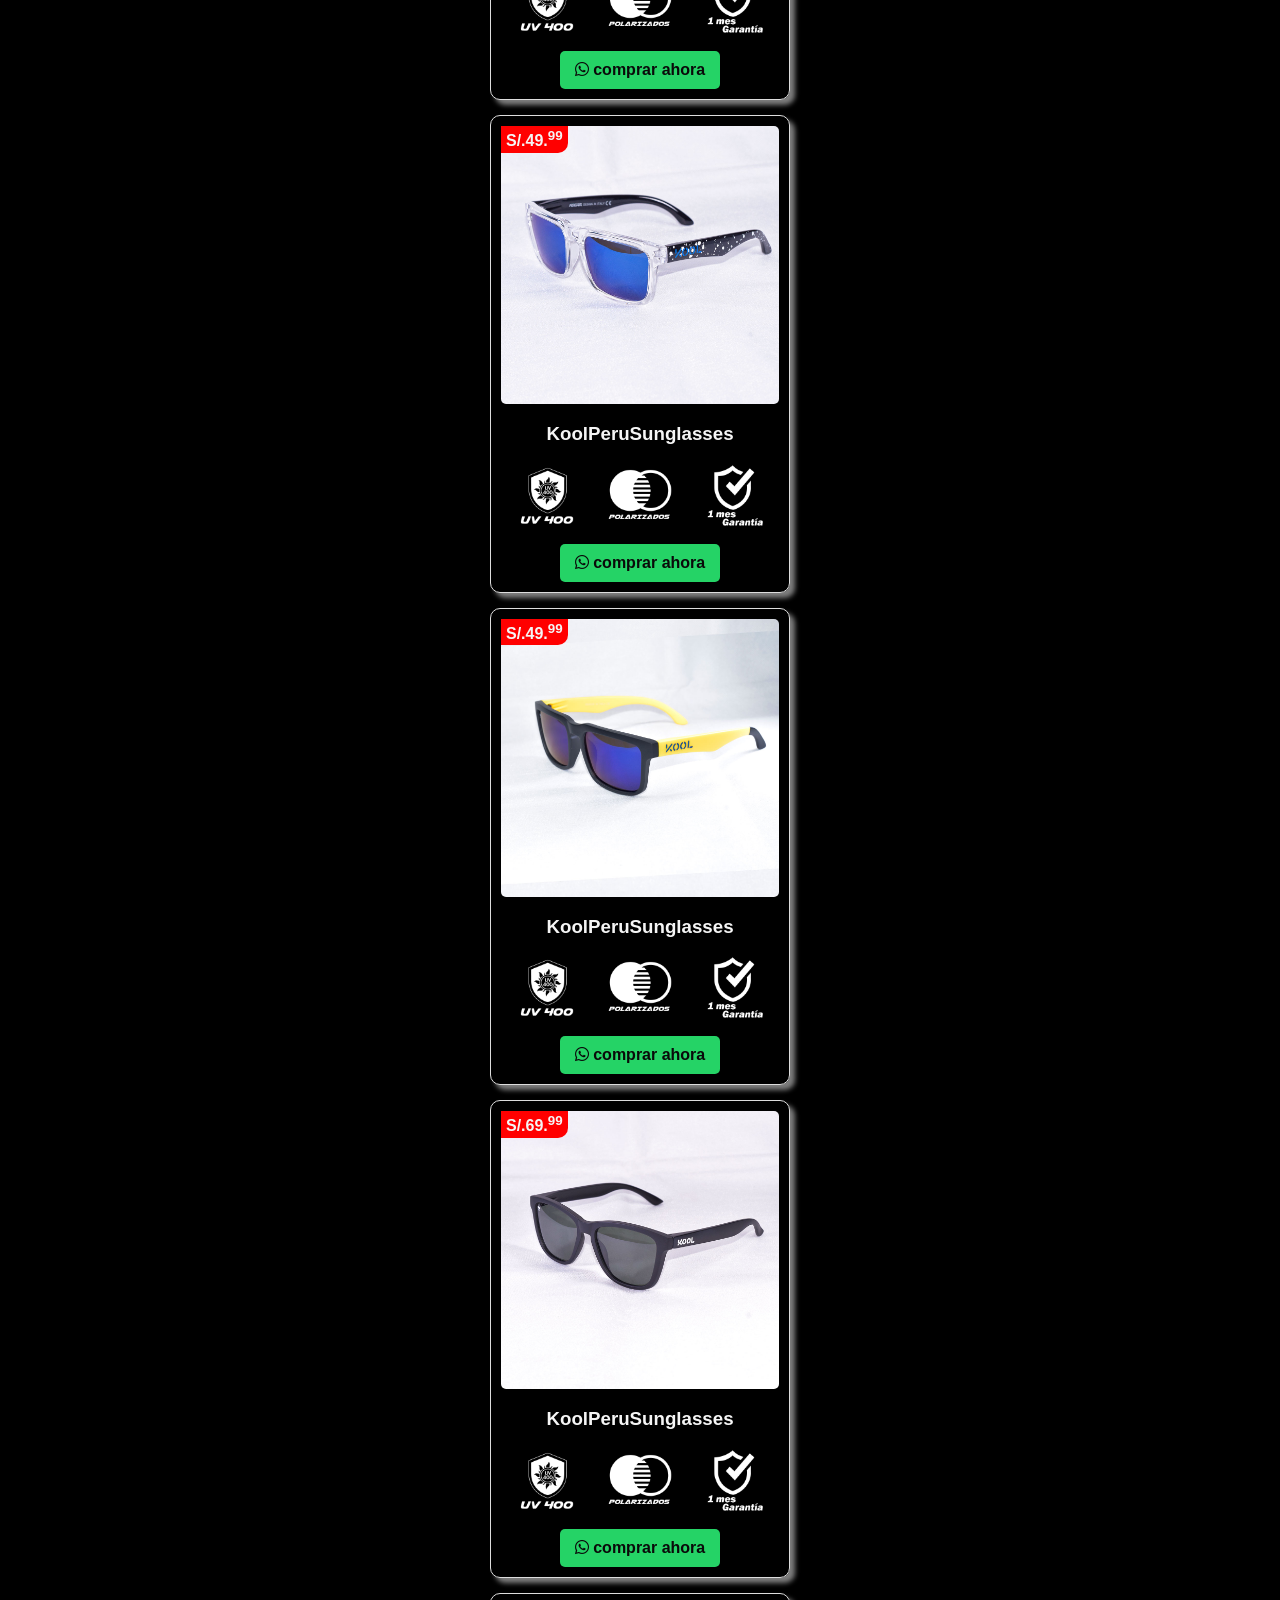
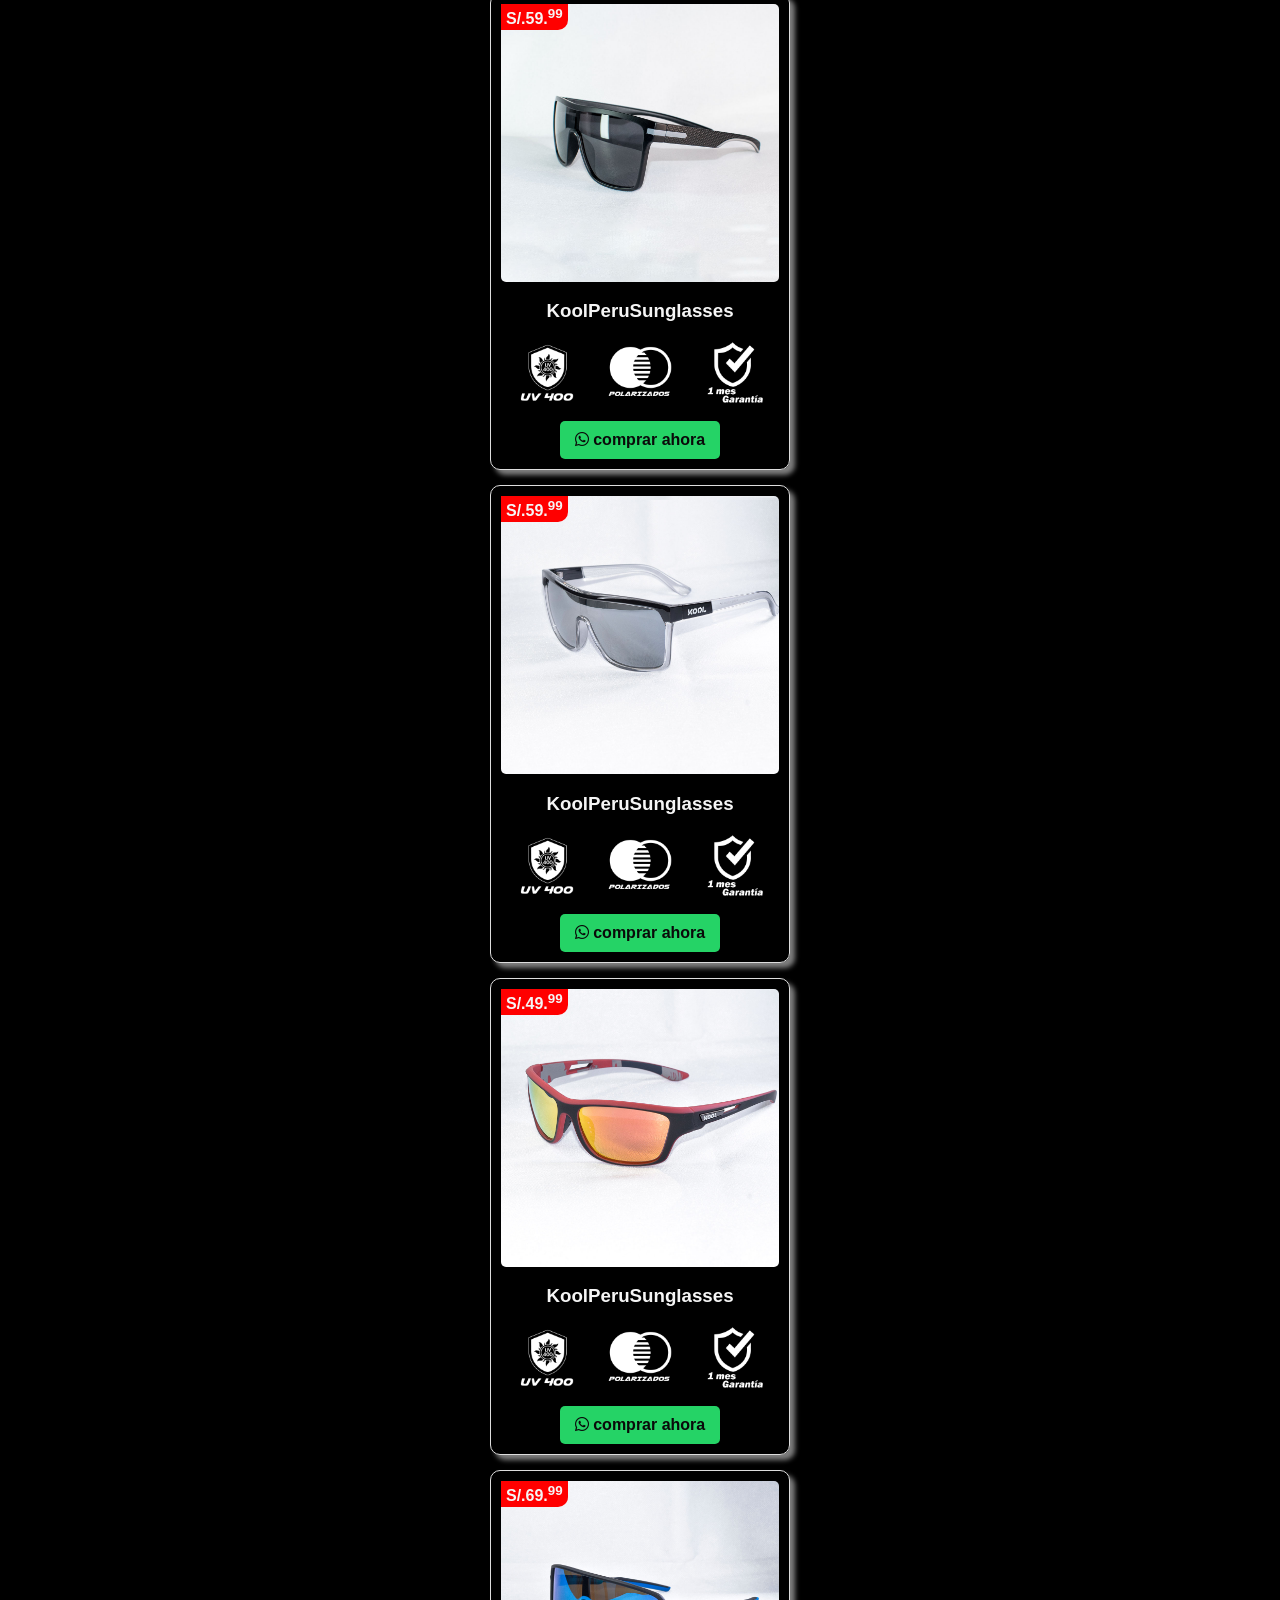
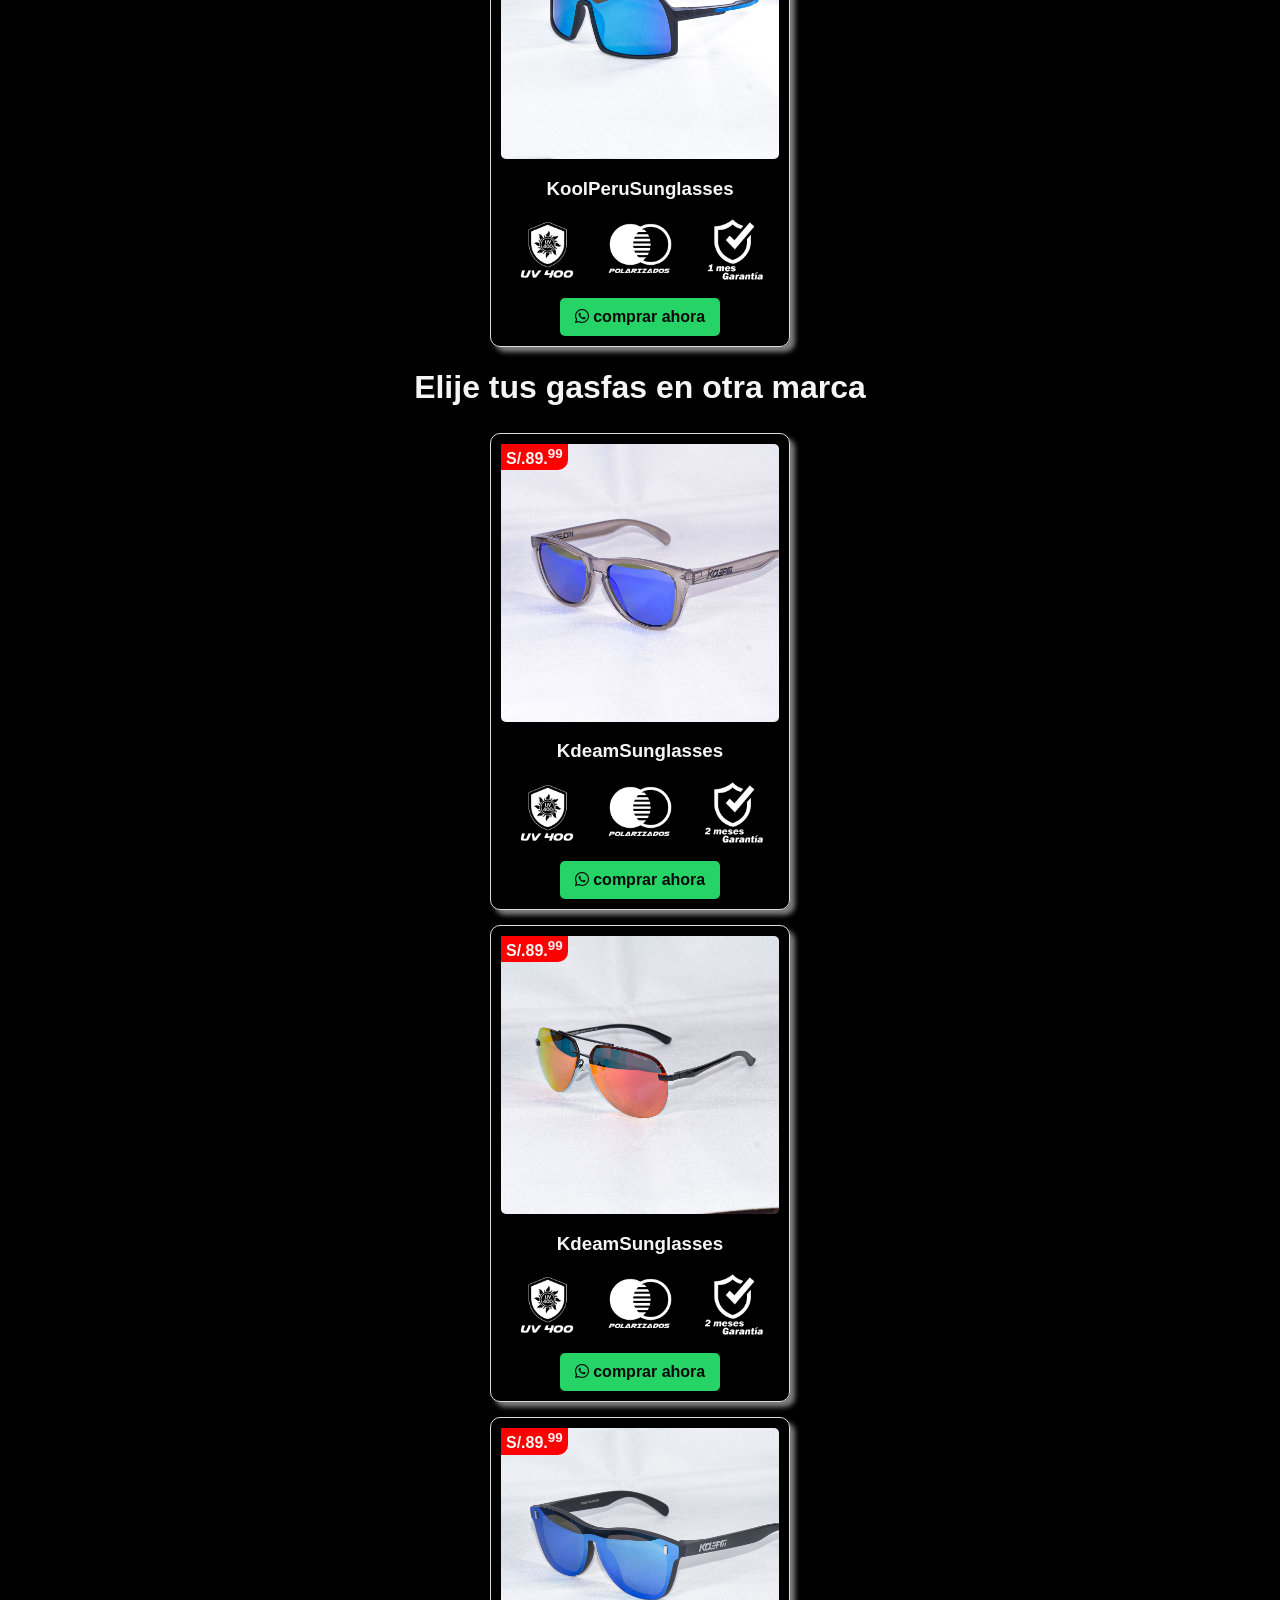
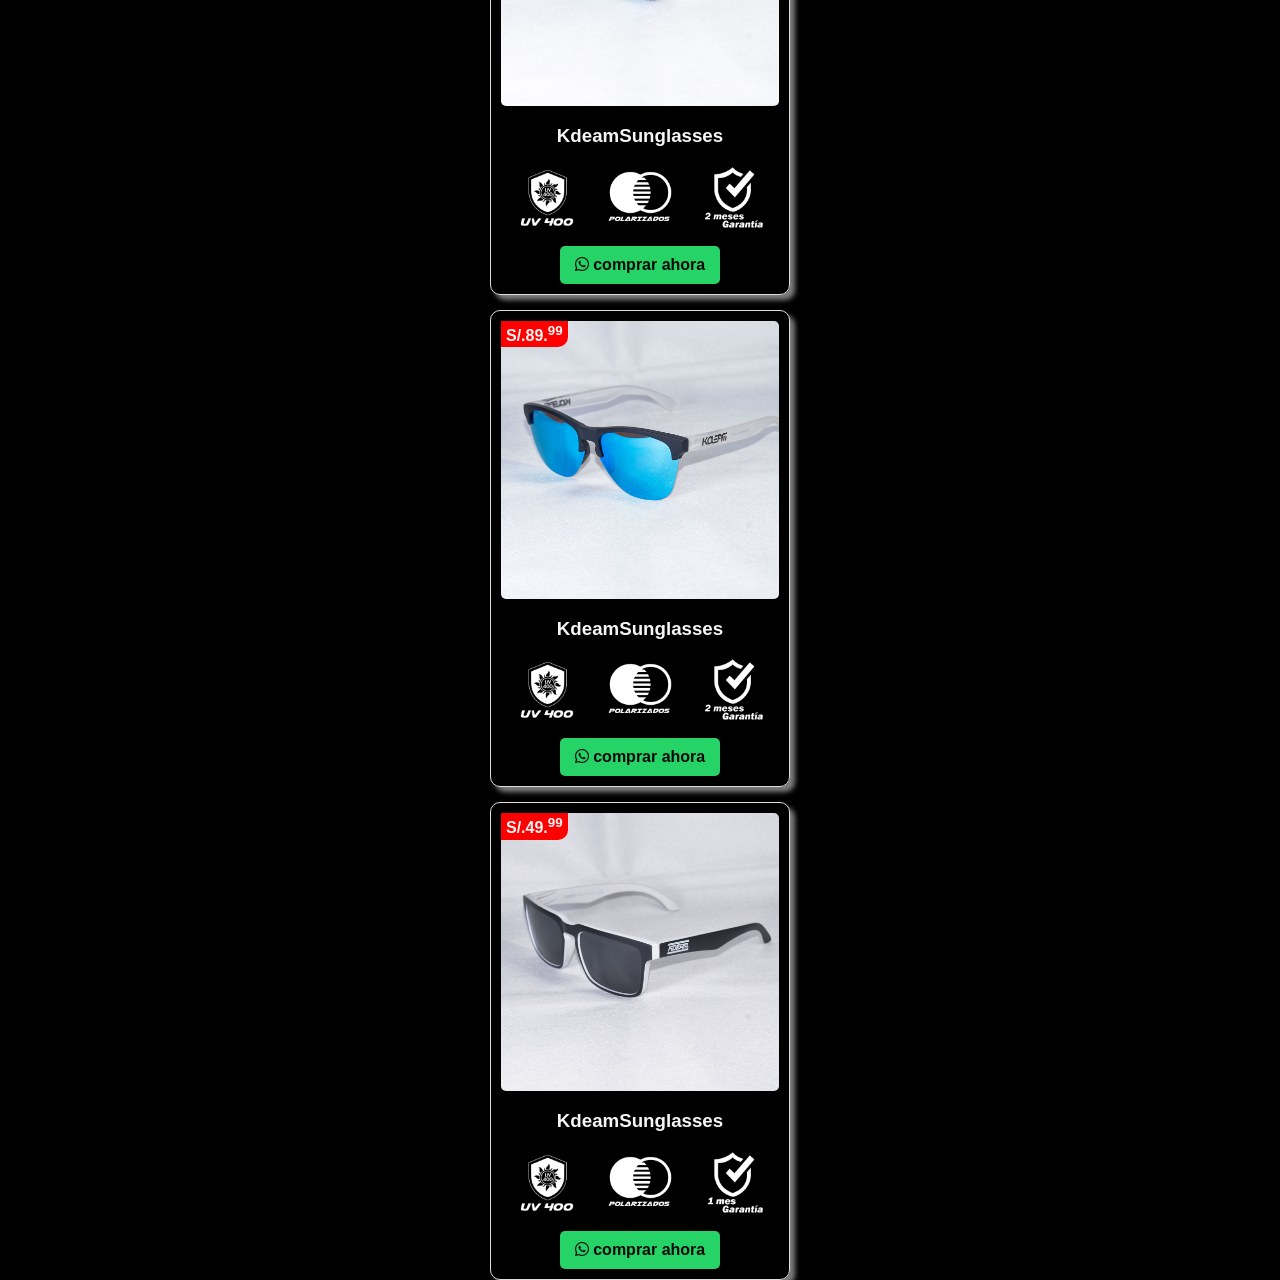
==== commit f644afad: "Update index.html" ====
--- a/index.html
+++ b/index.html
@@ -25,9 +25,6 @@
 
 <div class="hero-image"></div>
 
-
-    <div id="espacio"></div>
-
     <!-- Menú Hamburguesa -->
     <input type="checkbox" class="off-canvas-btn">
     <label class="off-canvas-burguer"></label>
@@ -39,9 +36,9 @@
         </div>
     </nav>
    
-    
-    <div class="espacio"></div>
     <marquee class="behavior" id="behavior">Envios a todo el Perú</marquee>
+
+    <div id="espacio" class="espacio"></div>
 
     <!-- Catálogo de productos -->
     <section id="catalogo" class="catalogo">
@@ -470,6 +467,8 @@
                 <img src="productos/Kool/producto9-4_KFE-1720.jpg" alt="Imagen 4">
                 <img src="productos/Kool/producto9-5_KFE-1720.jpg" alt="Imagen 5">
                 <img src="productos/Kool/producto9-6_KFE-1720.jpg" alt="Imagen 5">
+                <img src="productos/Kool/producto9-7_KFE-1720.jpg" alt="Imagen 5">
+                <img src="productos/Kool/producto9-8_KFE-1720.jpg" alt="Imagen 5">
             </div>
             <div class="info">
                 <h3 class="kool"></h3>
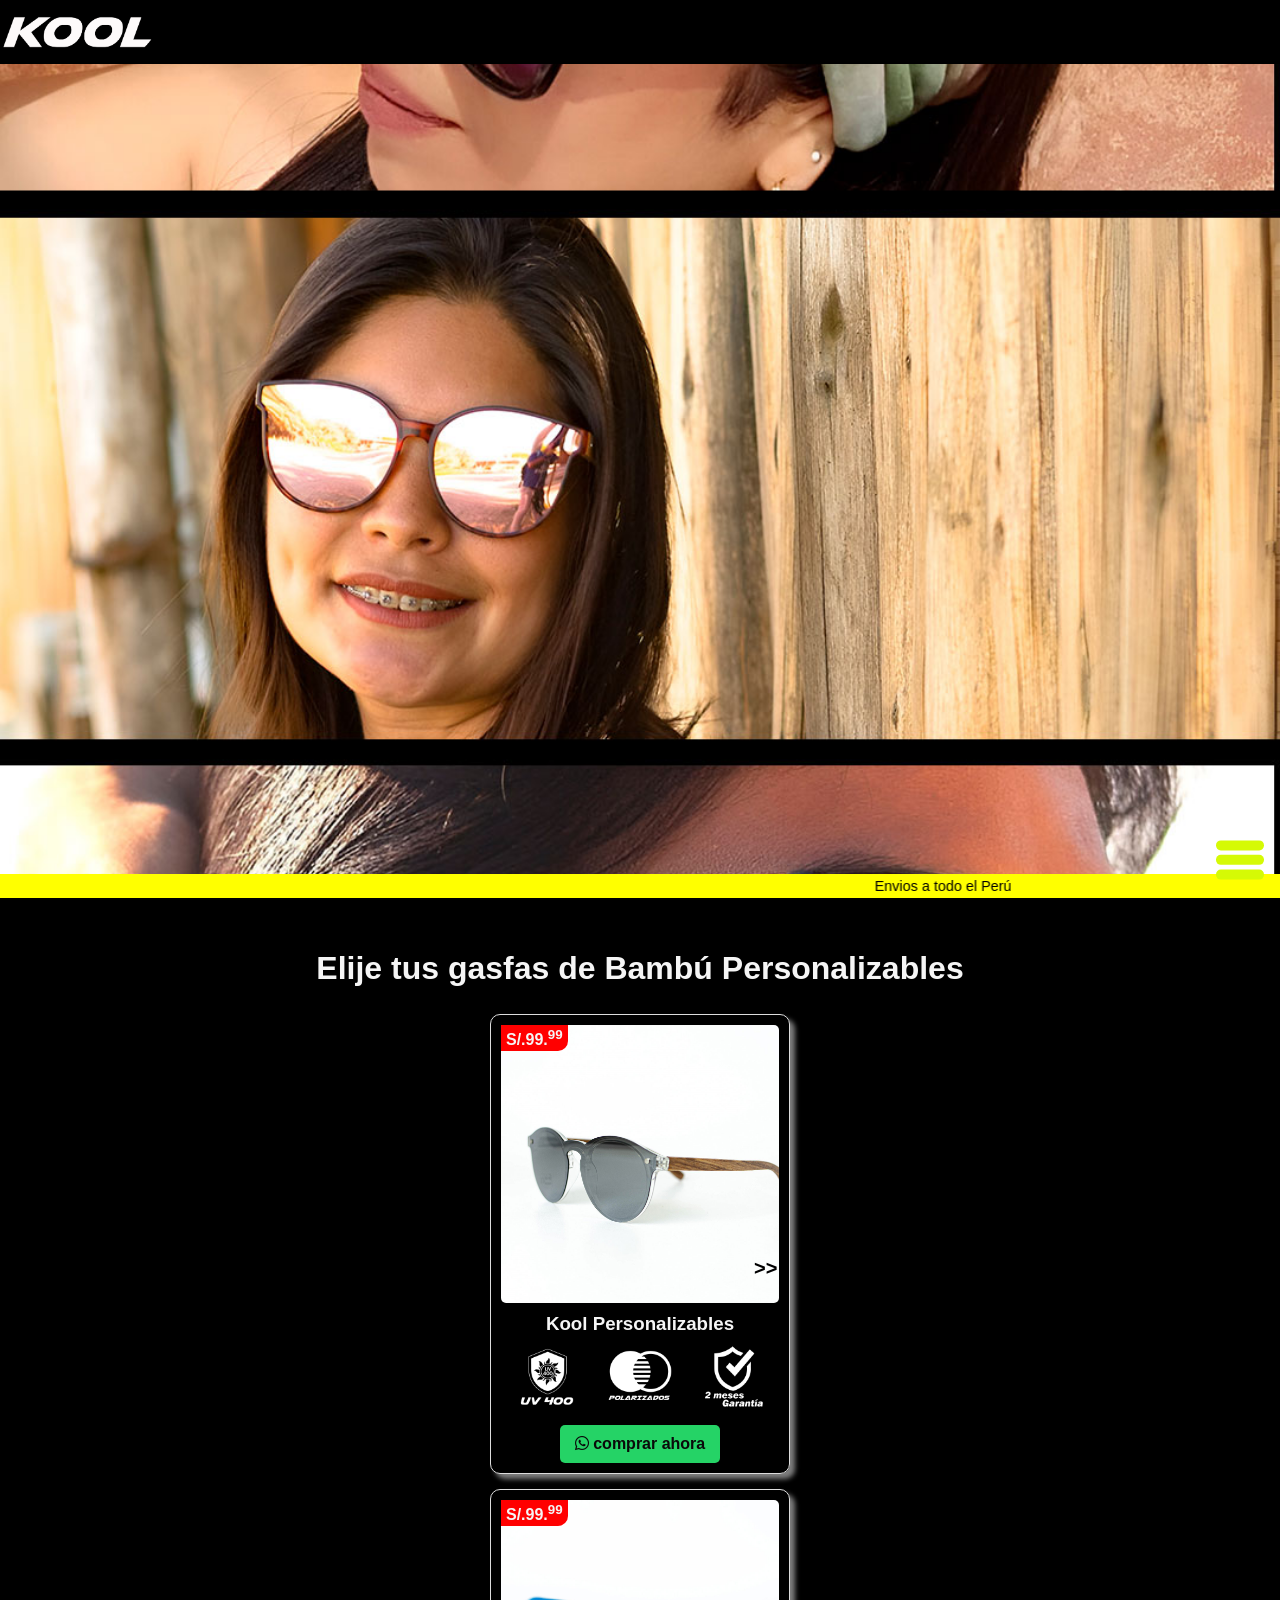
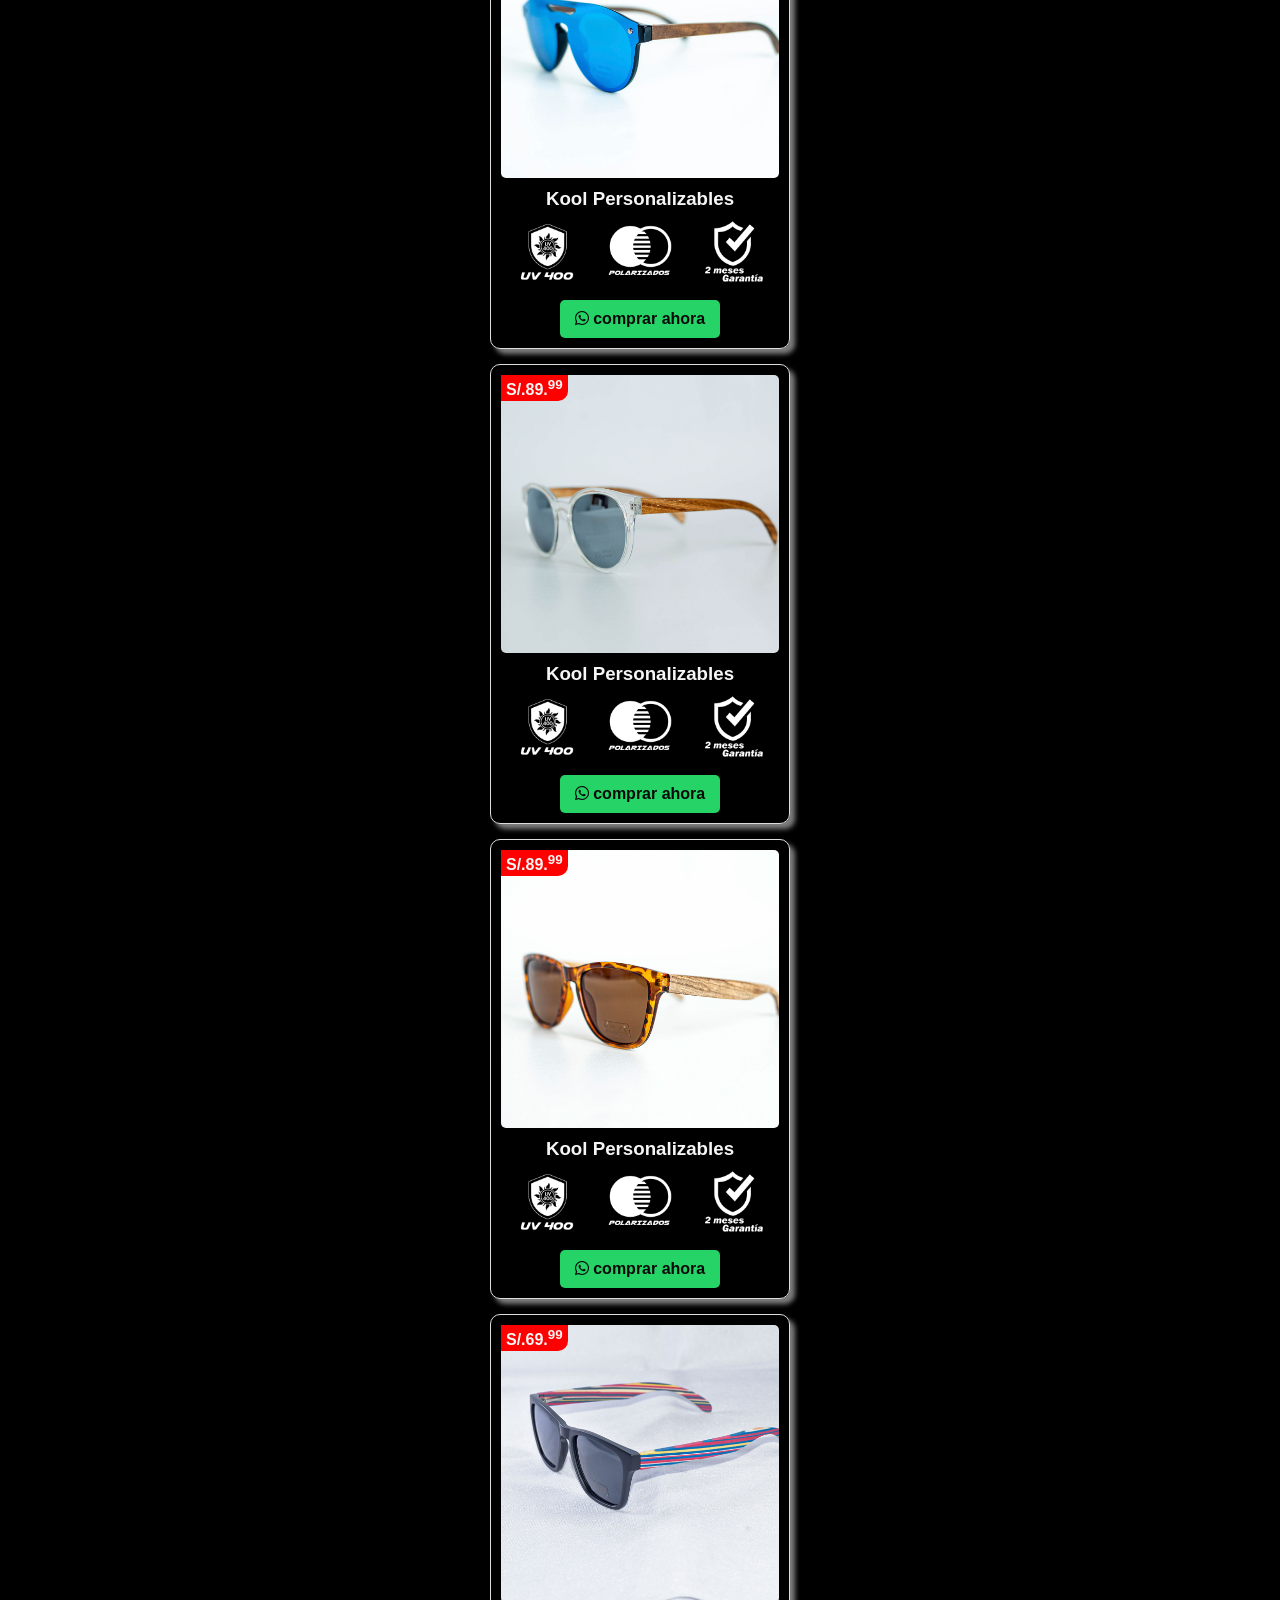
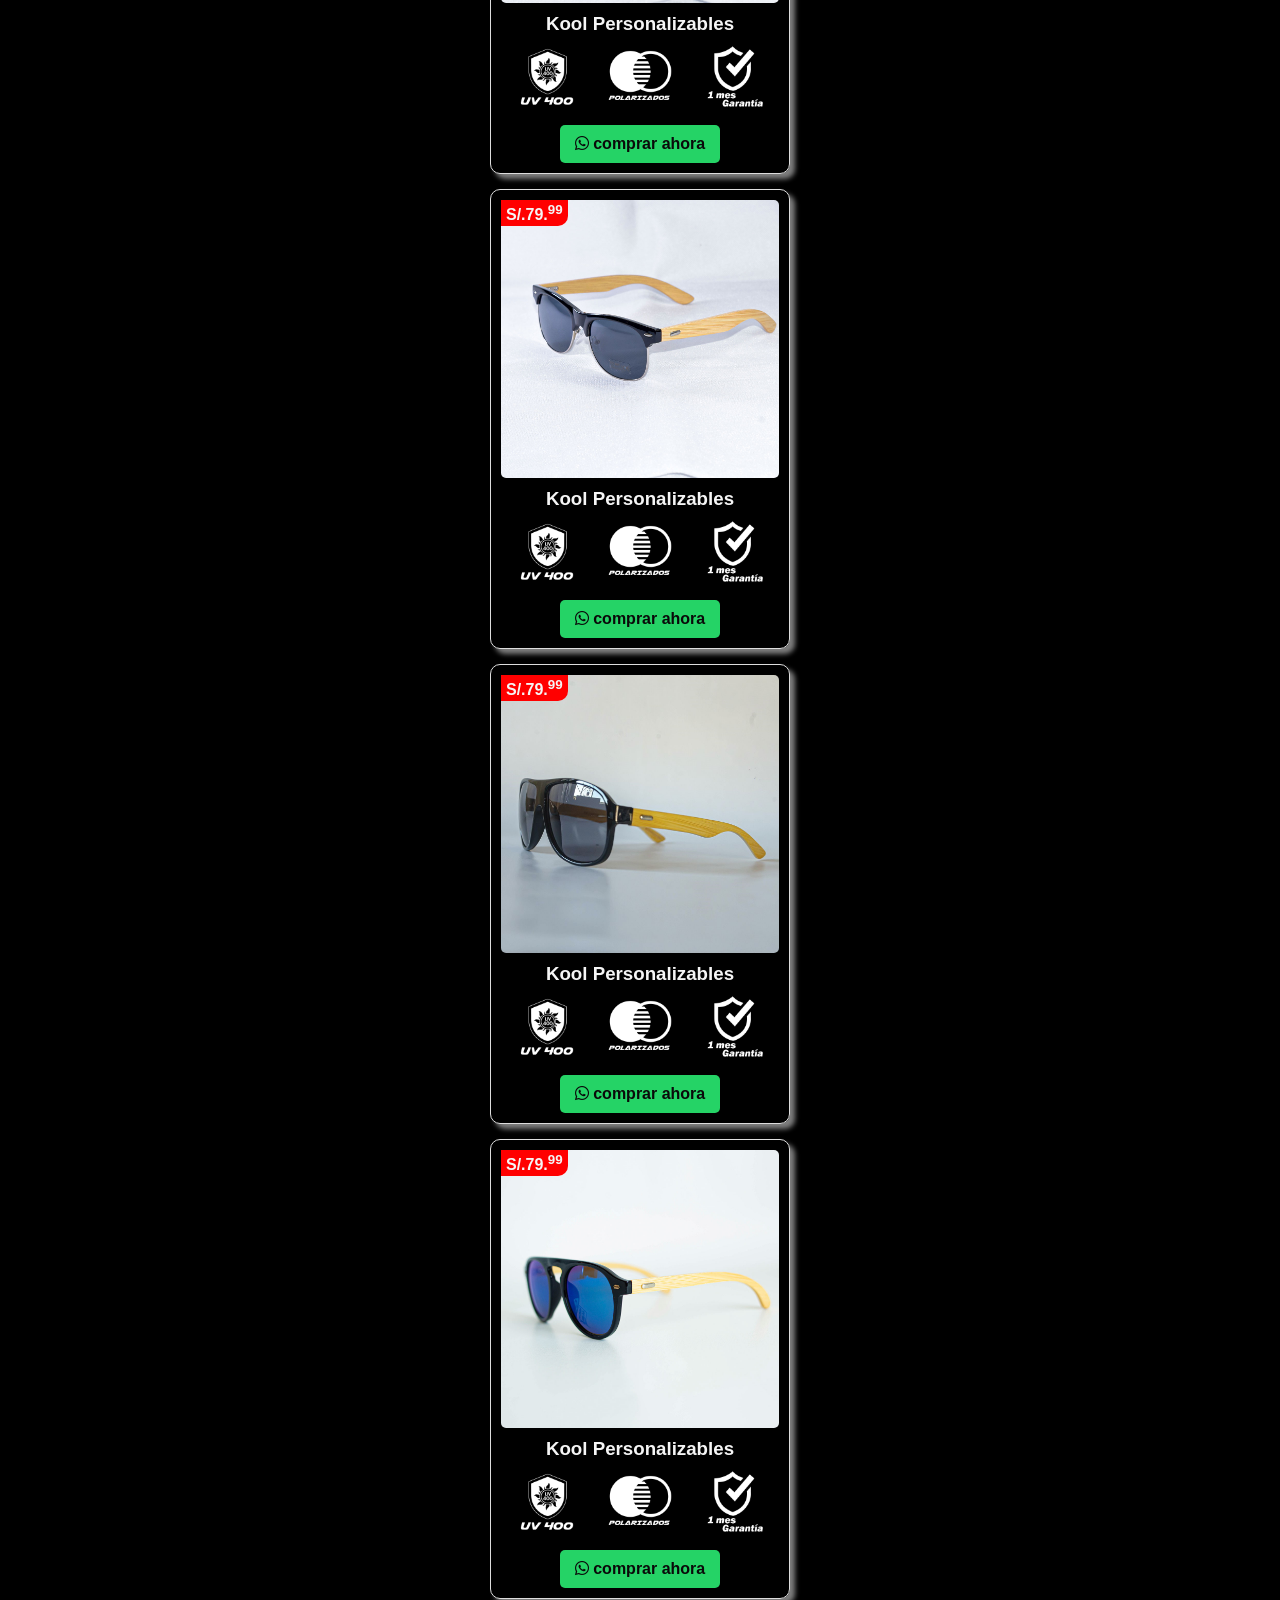
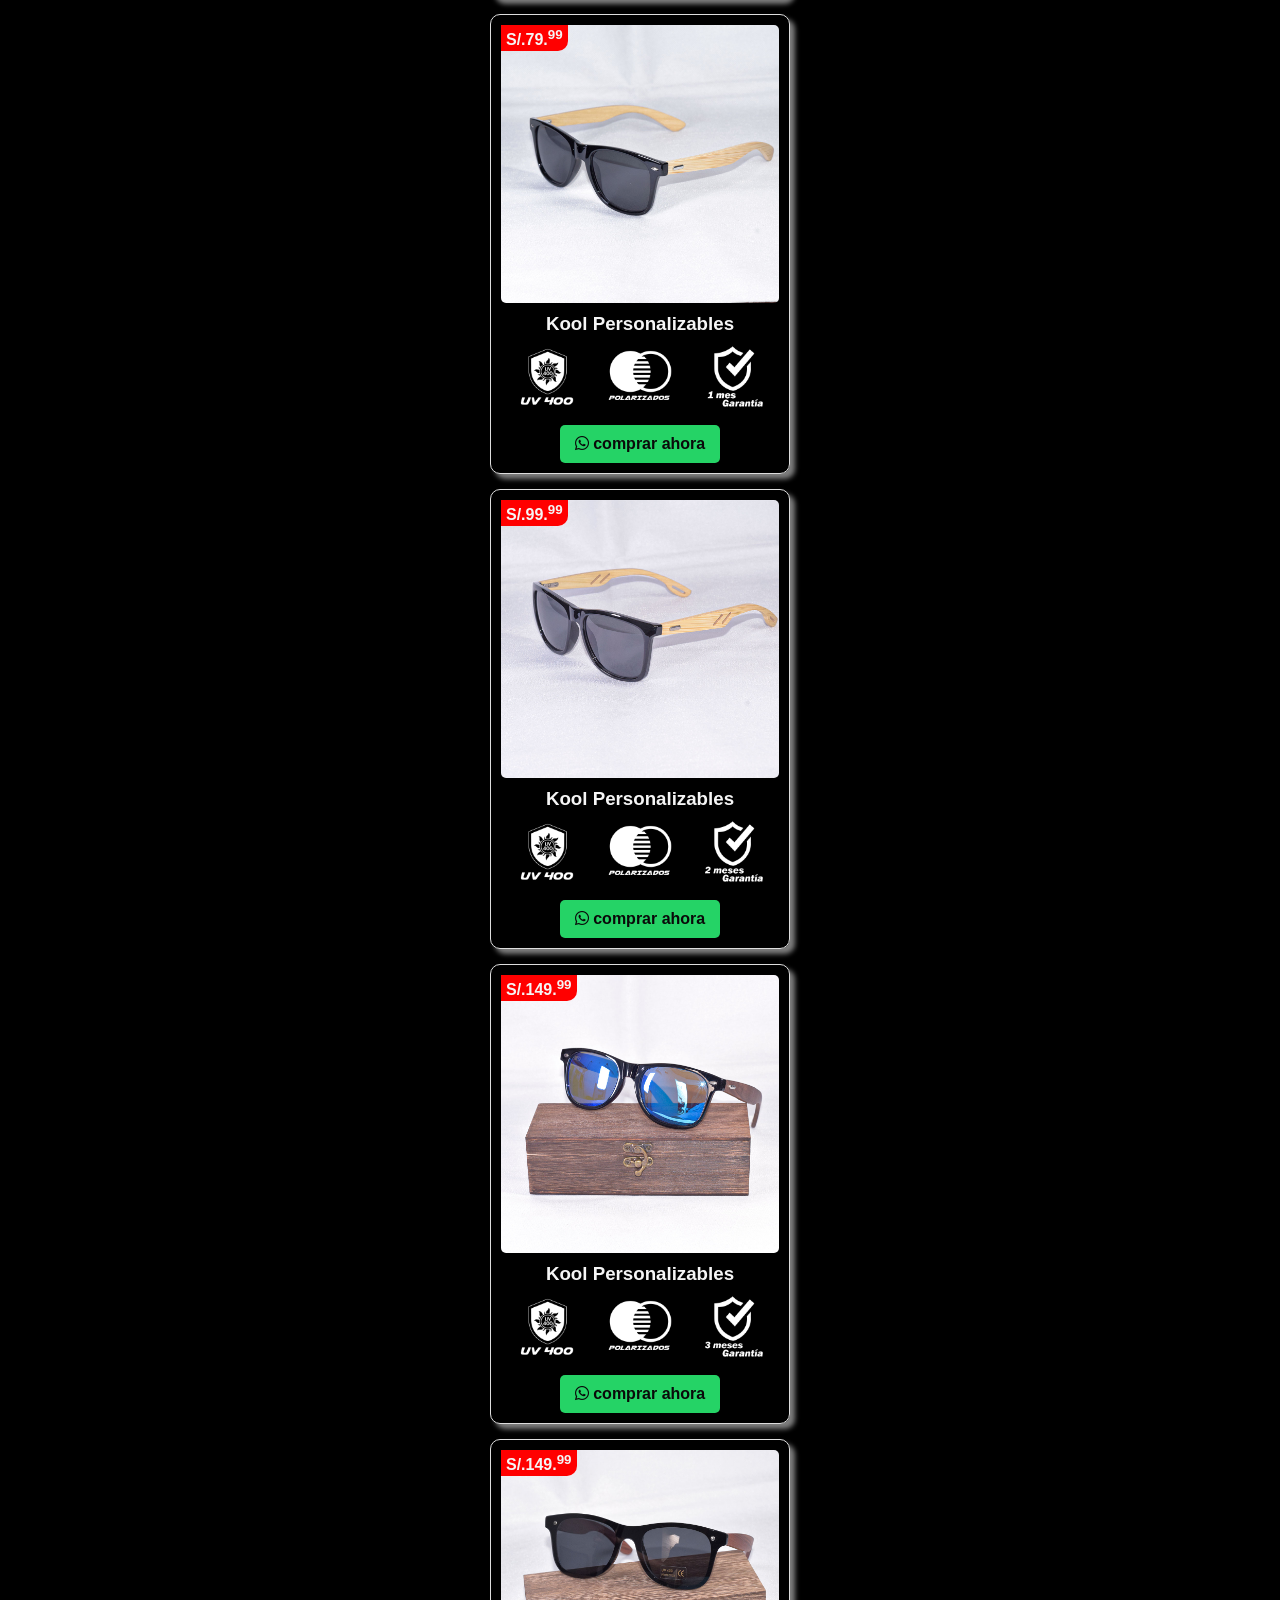
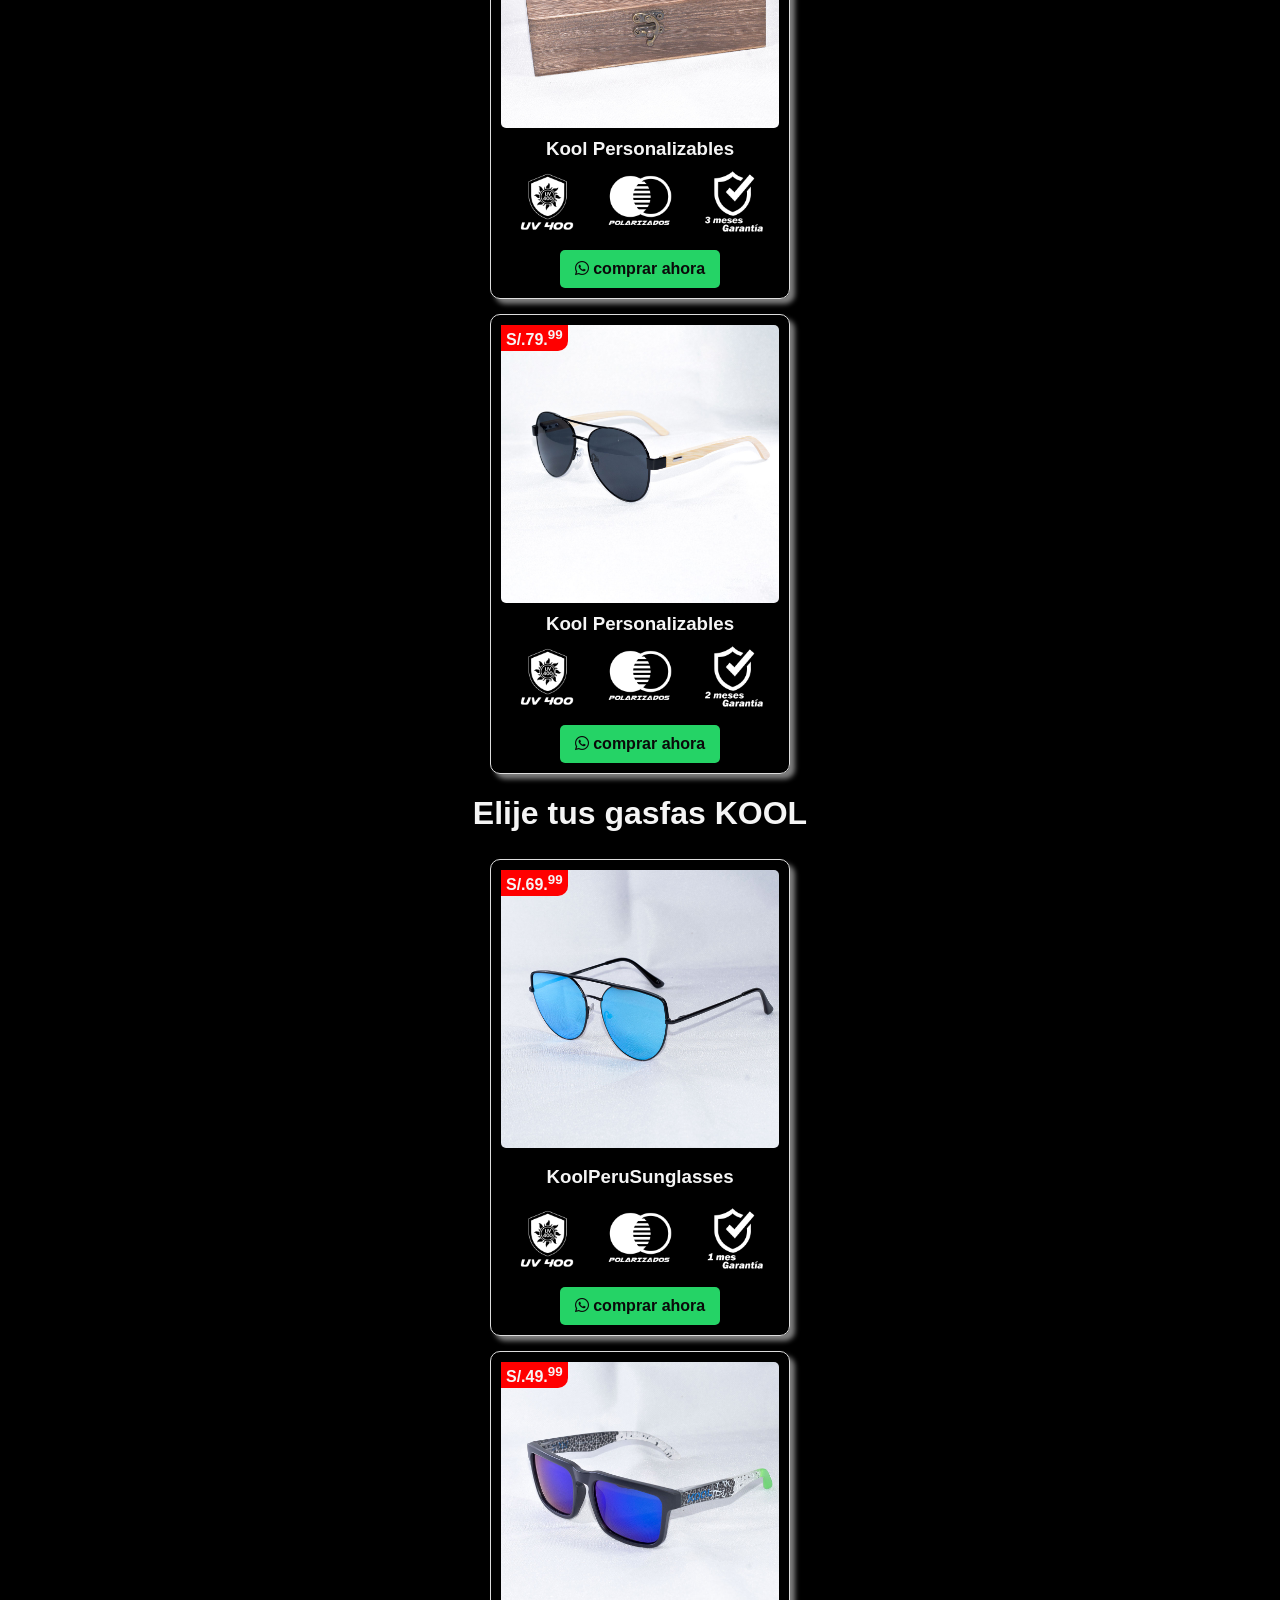
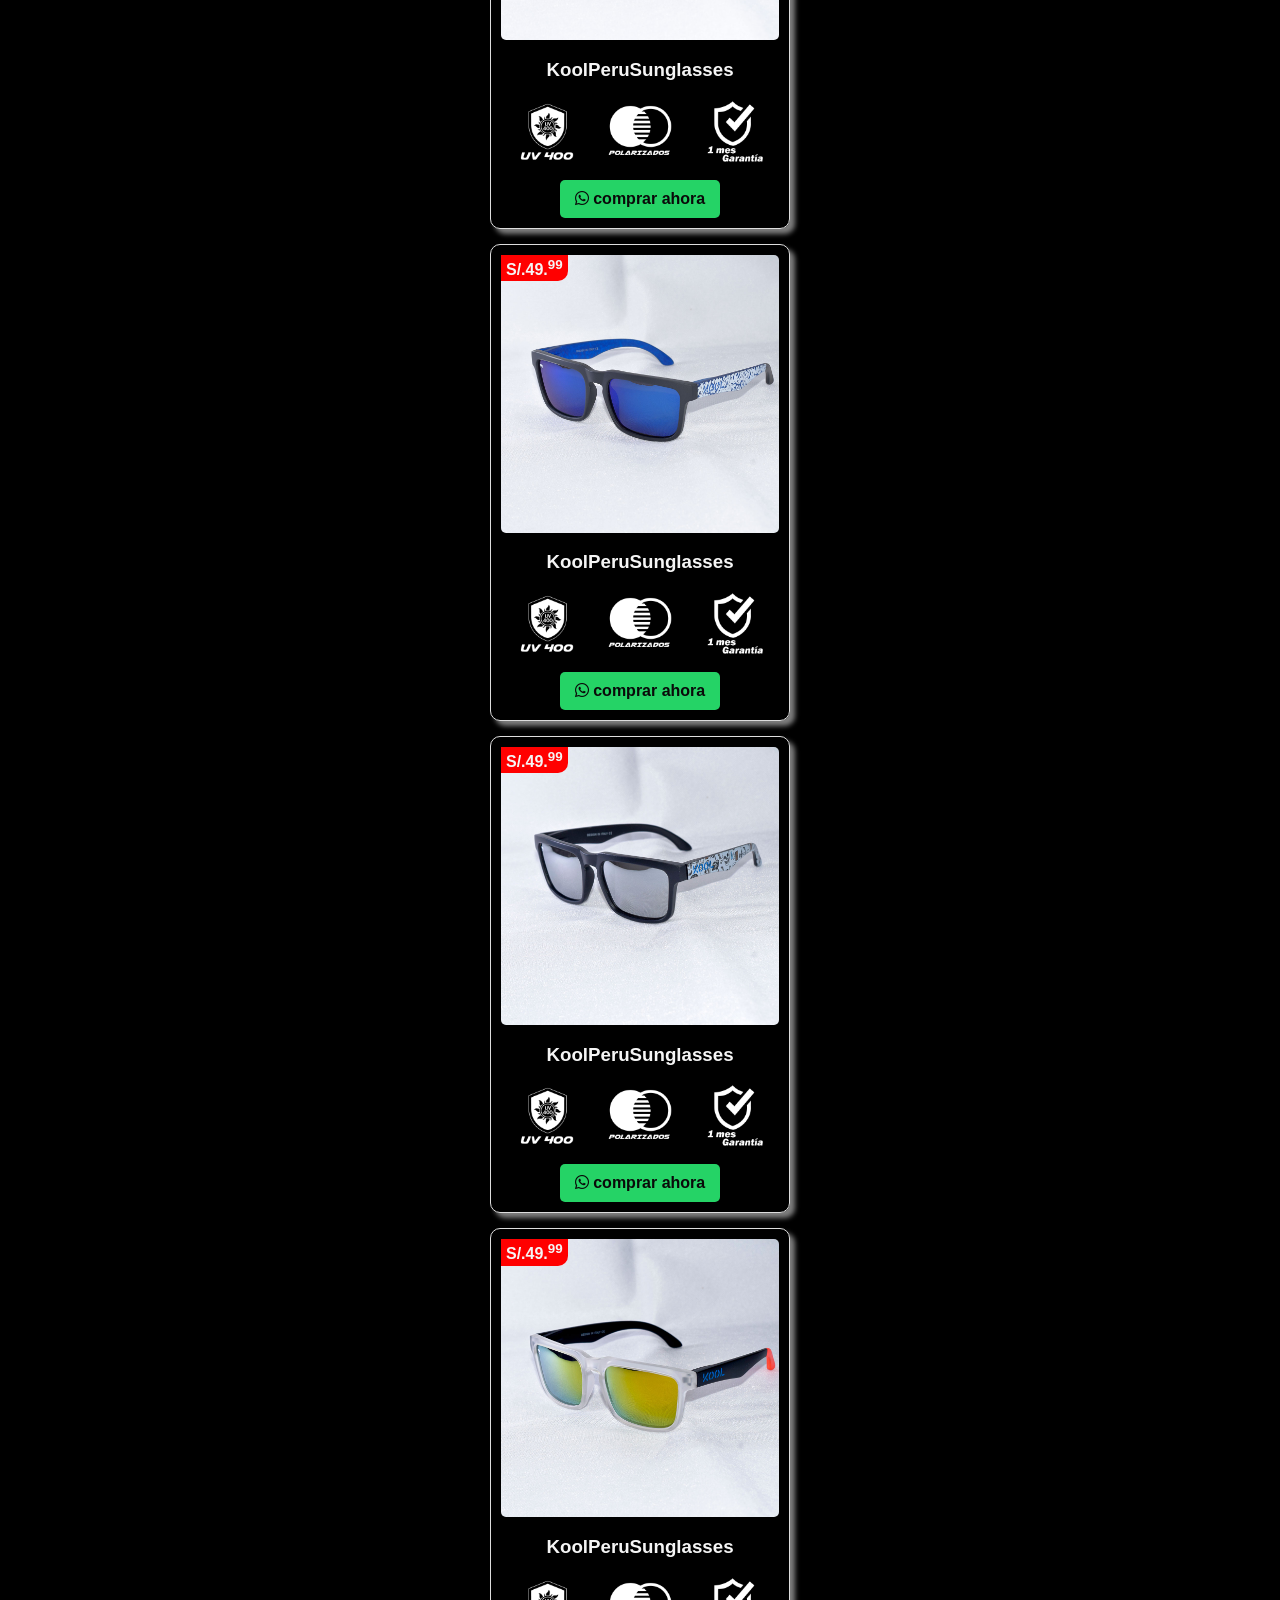
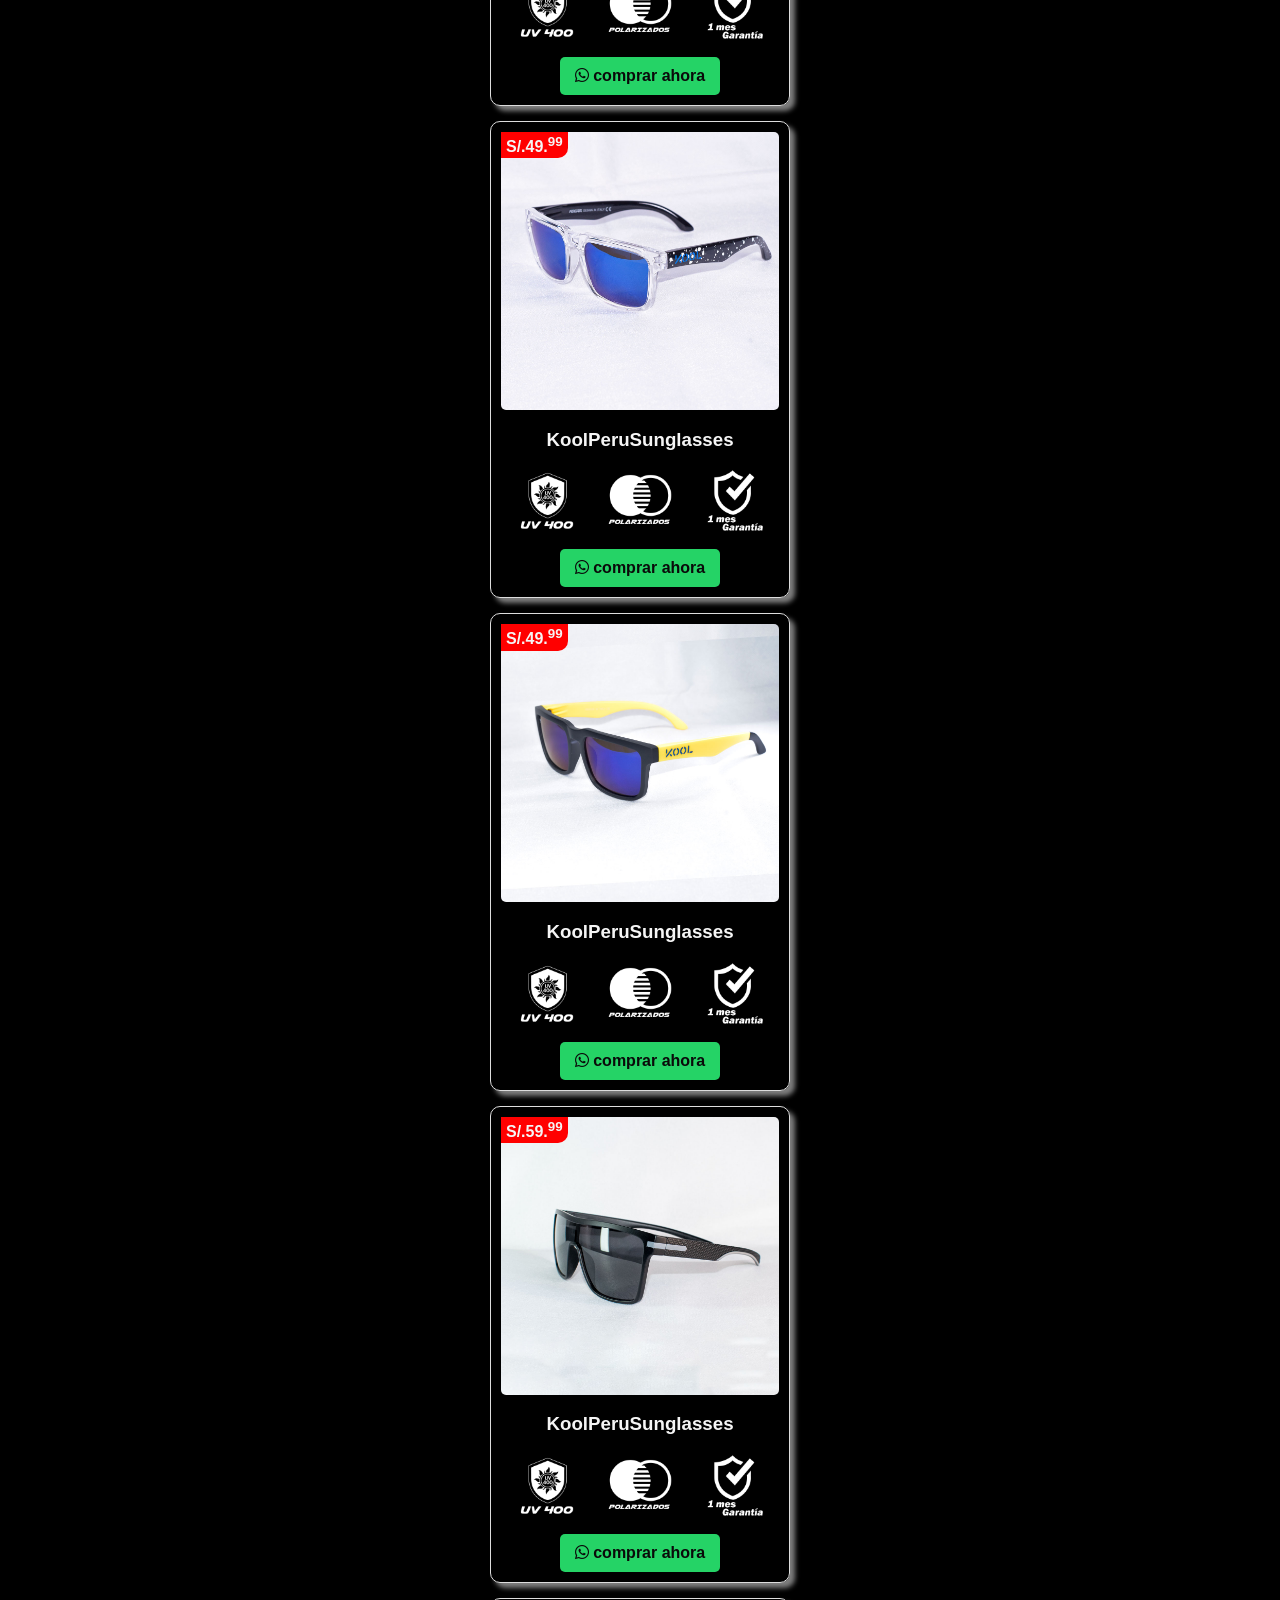
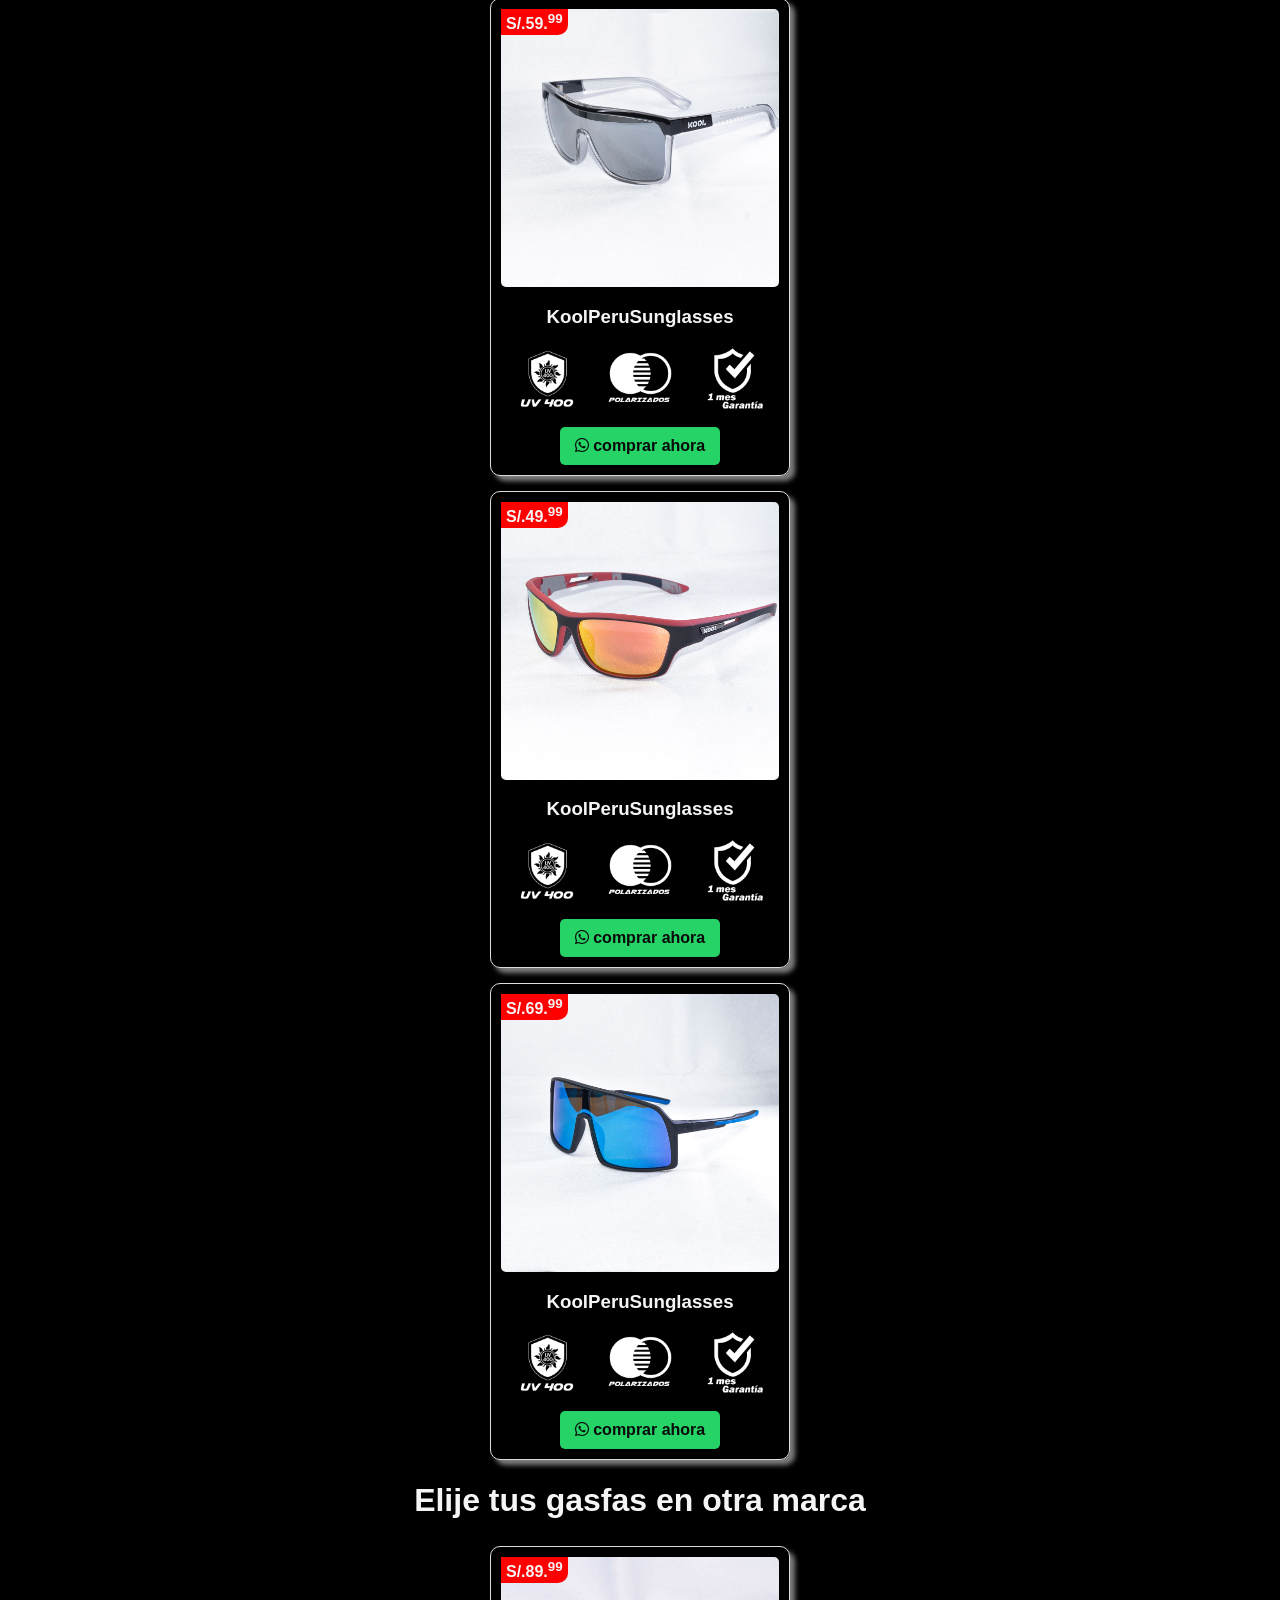
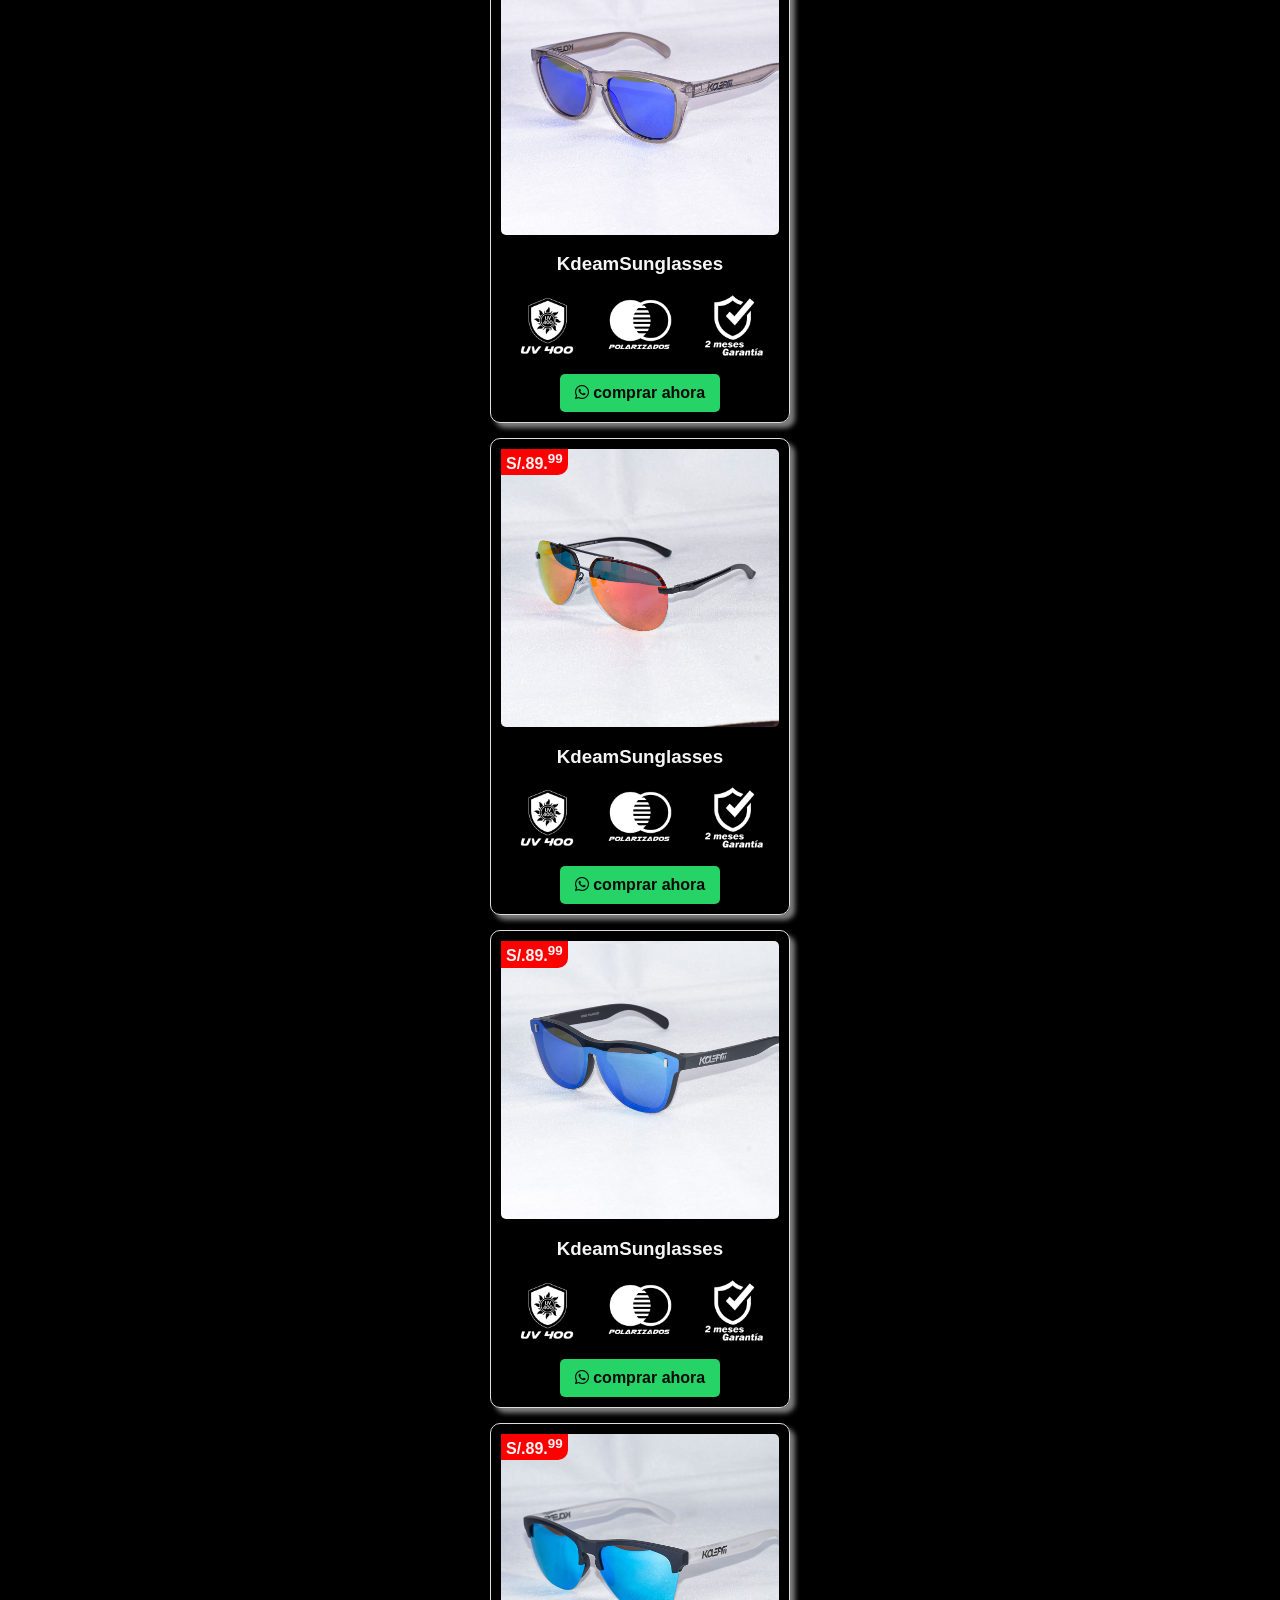
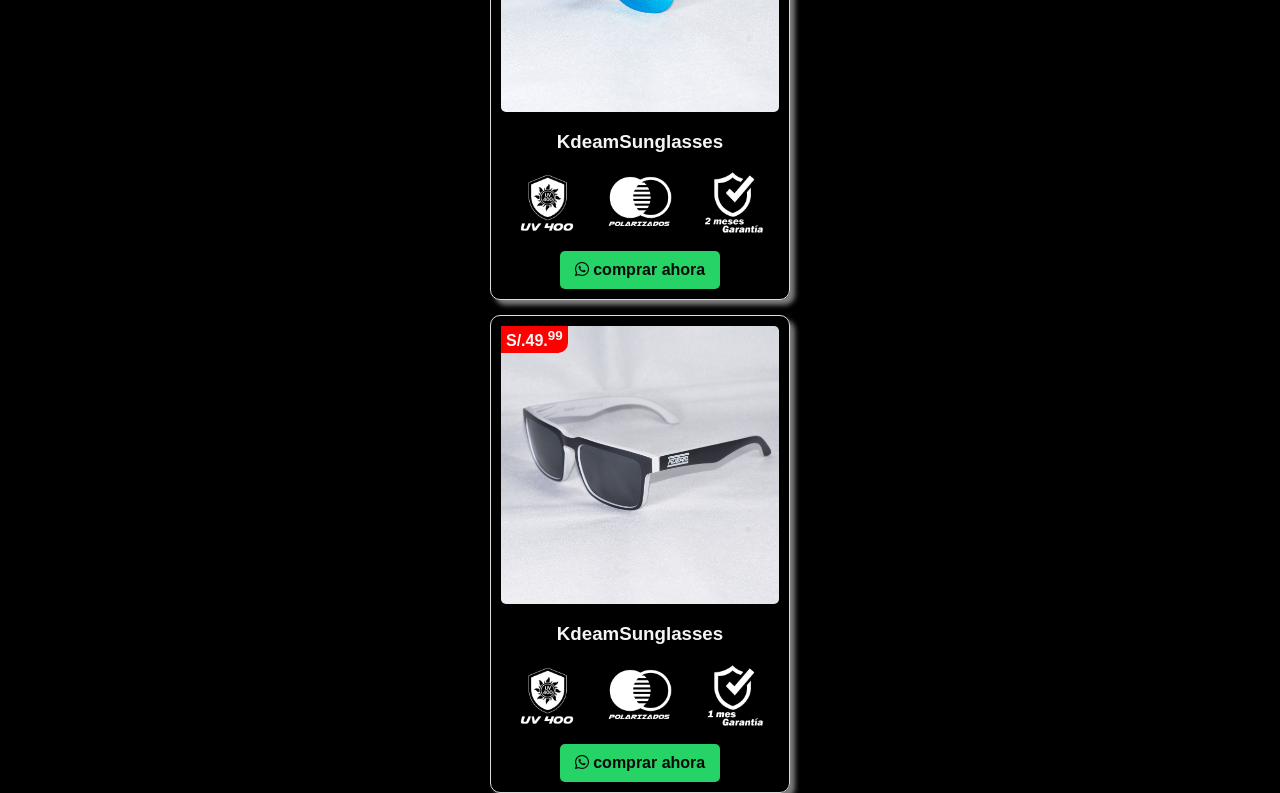
==== commit fda736d2: "Update index.html" ====
--- a/index.html
+++ b/index.html
@@ -19,11 +19,11 @@
     <!-- Hero Section -->
     <header class="header">
         <div class="header-logo">
-                <img src="assets/kool_logo.png" alt=""></div>
+            <a href="index.html"><img src="assets/kool_logo.png" alt=""></div></a>
         </div>   
     </header>
 
-<div class="hero-image"></div>
+    <div class="hero-image"></div>
 
     <!-- Menú Hamburguesa -->
     <input type="checkbox" class="off-canvas-btn">
@@ -35,6 +35,7 @@
             <a href="#espacio" class="off-canvas-link" onclick="filtrarCategoria('otros')">Otras Marcas</a>
         </div>
     </nav>
+    <!-- Fin Menú Hamburguesa -->
    
     <marquee class="behavior" id="behavior">Envios a todo el Perú</marquee>
 
@@ -122,20 +123,6 @@
                 </button>
             </div>
         </div>
-        <!-- <div class="producto" data-categoria="personalizados">
-            <div class="slider">
-                <img src="productos/Bamboo/producto5-1_KO-1512.jpg" alt="Imagen 1">
-                <img src="productos/Bamboo/producto5-2_KO-1512.jpg" alt="Imagen 2">
-                <img src="productos/Bamboo/producto5-3_KO-1512.jpg" alt="Imagen 3">
-            </div>
-            <div class="info">
-                <h3 class="bamboo_p"></h3>
-                <p>UV400 - Polarizados - Garantia 1 mes.</p>
-                <p><strong>Precio:</strong> S/.69.<sup>99</sup></p>
-                <button class="btn-whatsapp" onclick="comprarPorWhatsapp('Hola, estoy interesado en estas gafas personalizadas *`KO-1512`*, puedes brindarme mas información por favor, gracias!!!.')">
-                </button>
-            </div>
-        </div> -->
         <div class="producto" data-categoria="personalizados">
             <div class="slider">
                 <img src="productos/Bamboo/producto6-1_KO-1510.jpg" alt="Imagen 1">
@@ -438,24 +425,6 @@
                     <img src="assets/garantia_1_mes_png.png" alt="Garantia2Meses">
                 </div>
                 <button class="btn-whatsapp" onclick="comprarPorWhatsapp('Hola, estoy interesado en estas gafas *`KFE-1020`*, puedes brindarme mas información por favor, gracias!!!.')"><i class="fa-brands fa-whatsapp"></i>
-                </button>
-            </div>
-        </div>
-        <div class="producto" data-categoria="kool">  
-           <div class="slider">
-                <img src="productos/Kool/producto8-1_KD-2023.jpg" alt="Imagen 1">
-                <img src="productos/Kool/producto8-2_KD-2023.jpg" alt="Imagen 2">
-                <img src="productos/Kool/producto8-3_KD-2023.jpg" alt="Imagen 3">
-            </div>
-            <div class="info">
-                <h3 class="kool"></h3>
-                <p class="precio-producto">S/.69.<sup>99</sup></p>
-                <div class="uv-pol-gar">
-                    <img src="assets/UV400.png" alt="uv400">
-                    <img src="assets/polarizado_png.png" alt="Polarizados">
-                    <img src="assets/garantia_1_mes_png.png" alt="Garantia2Meses">
-                </div>
-                <button class="btn-whatsapp" onclick="comprarPorWhatsapp('Hola, estoy interesado en estas gafas *`KD-2023`*, puedes brindarme mas información por favor, gracias!!!.')"><i class="fa-brands fa-whatsapp"></i>
                 </button>
             </div>
         </div>
--- a/css/style.css
+++ b/css/style.css
@@ -57,7 +57,7 @@
     background-repeat: no-repeat;
     background-position: center;
     margin-top: .5rem;
-    margin-bottom: 1rem;
+    /* margin-bottom: 1rem; */
 }
 
 .behavior{
@@ -299,3 +299,7 @@
    width: 4rem;
    height: 4rem;
 }
+
+.espacio{
+    margin-bottom: 3rem;
+}
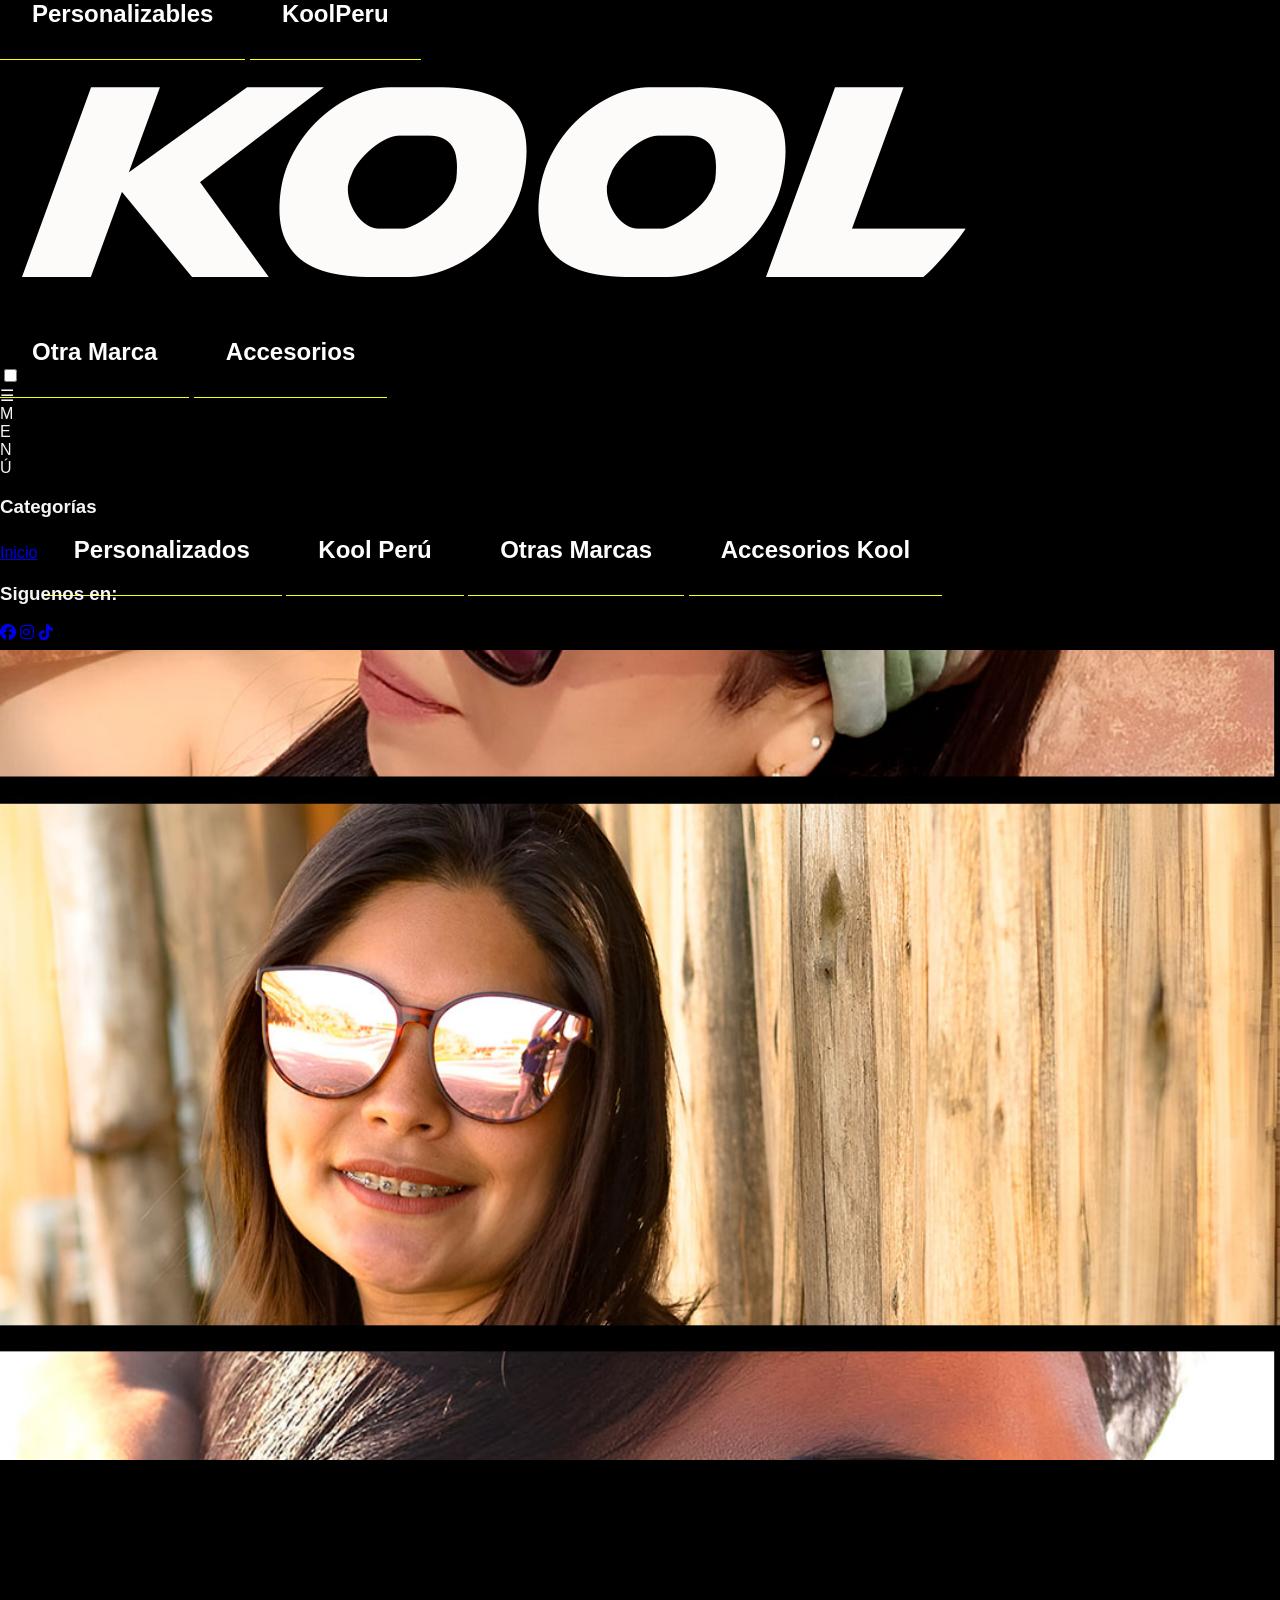
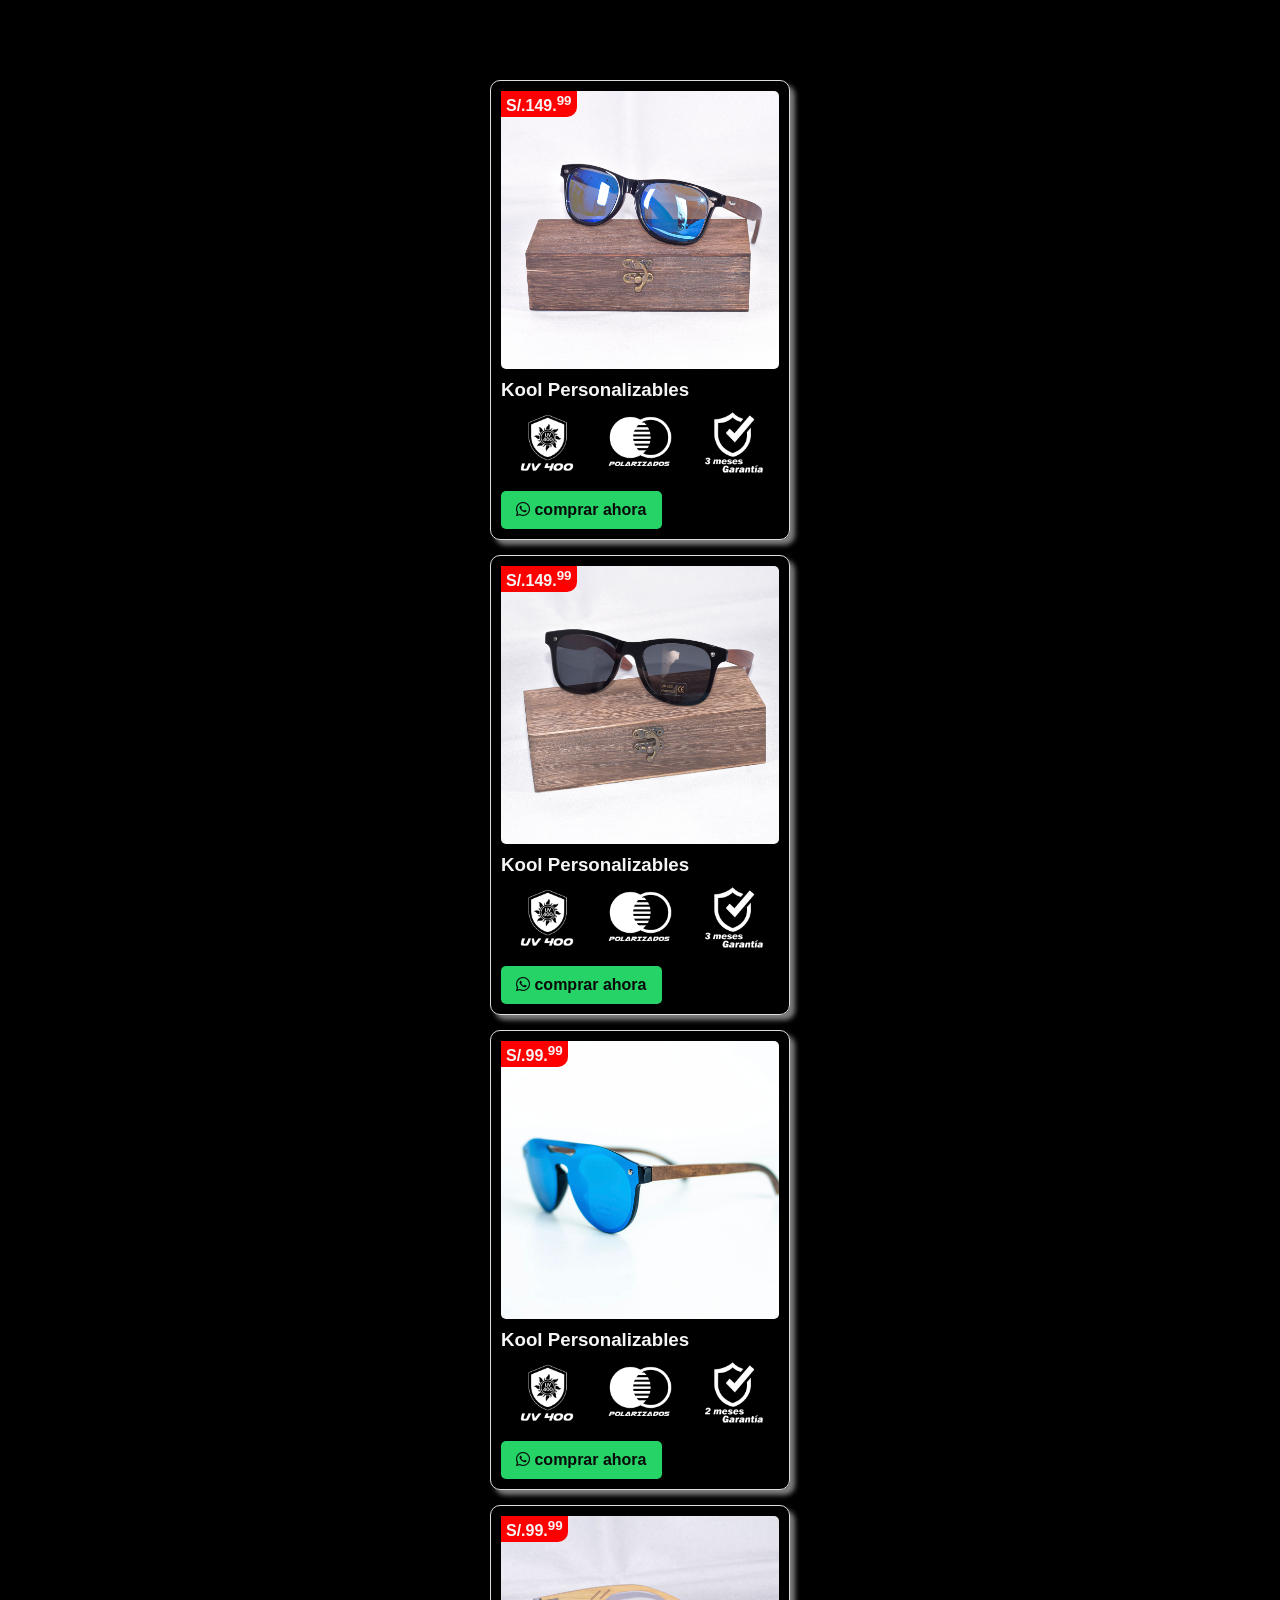
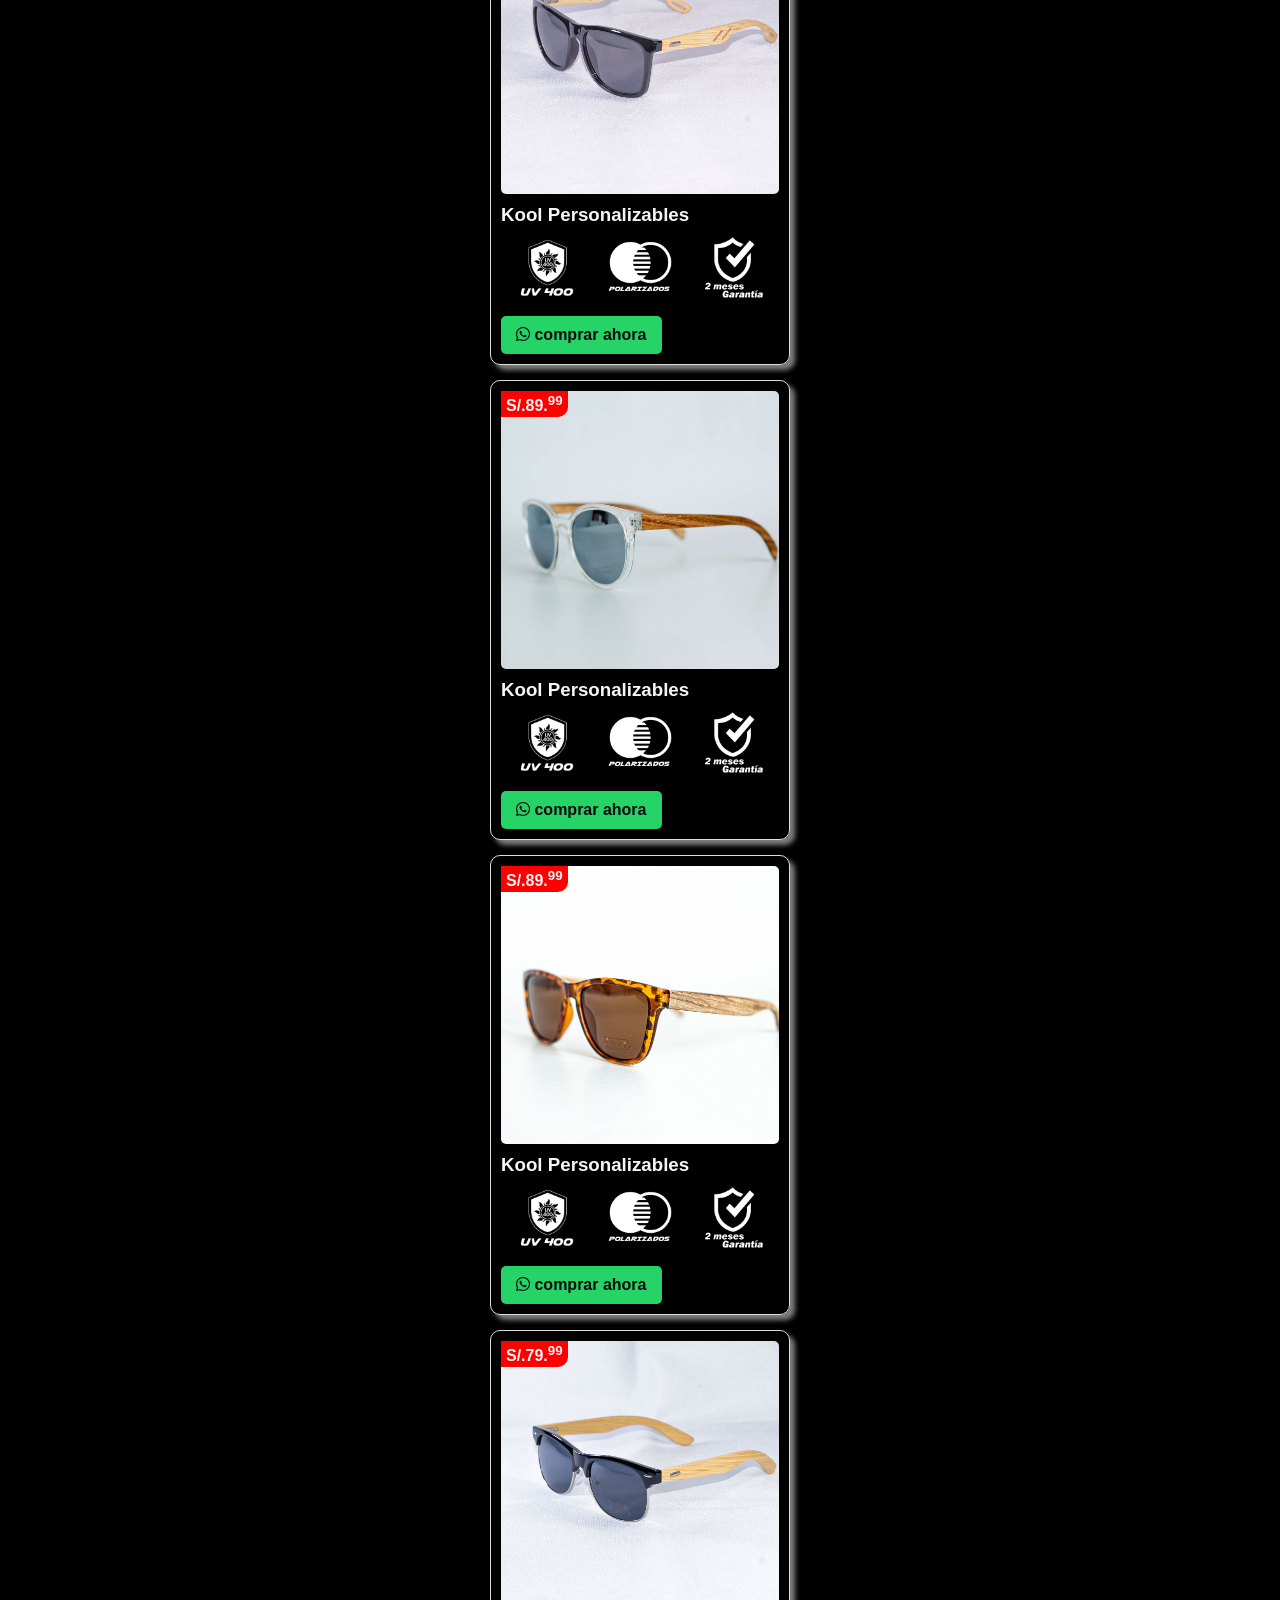
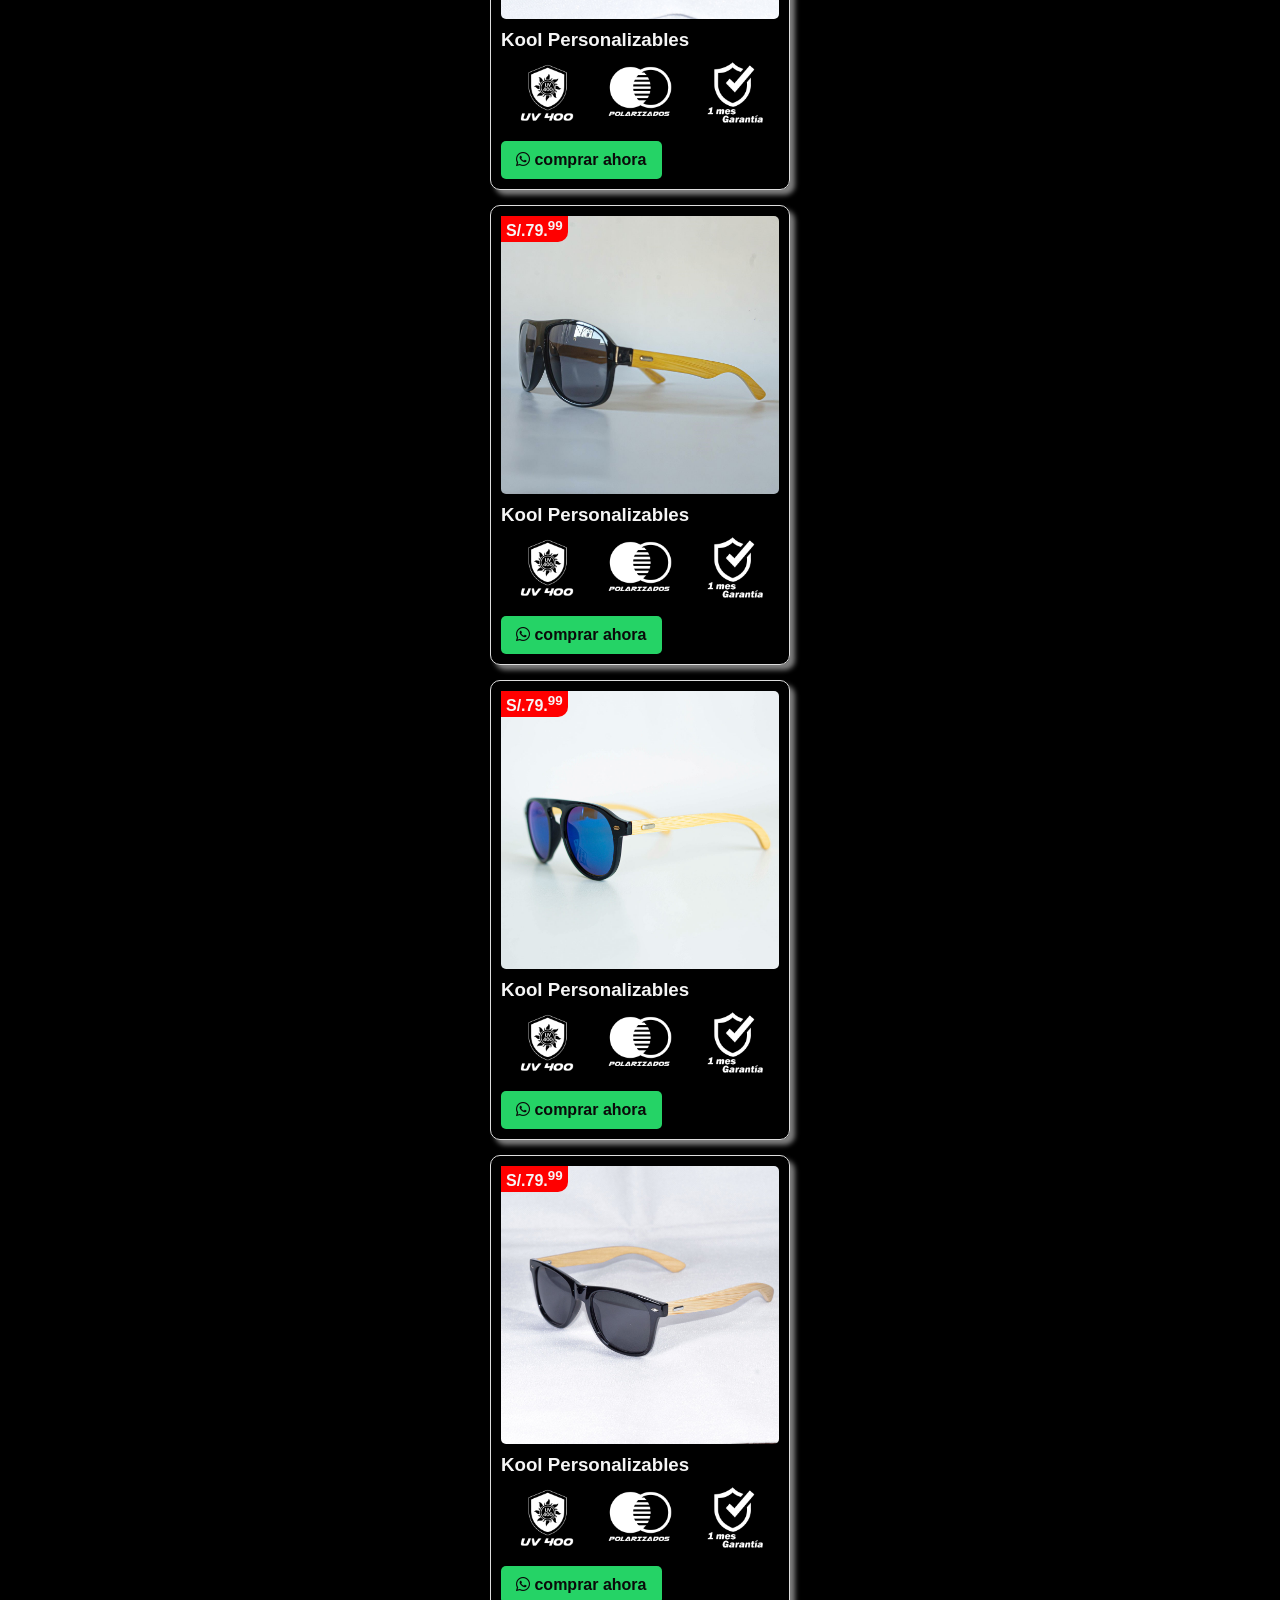
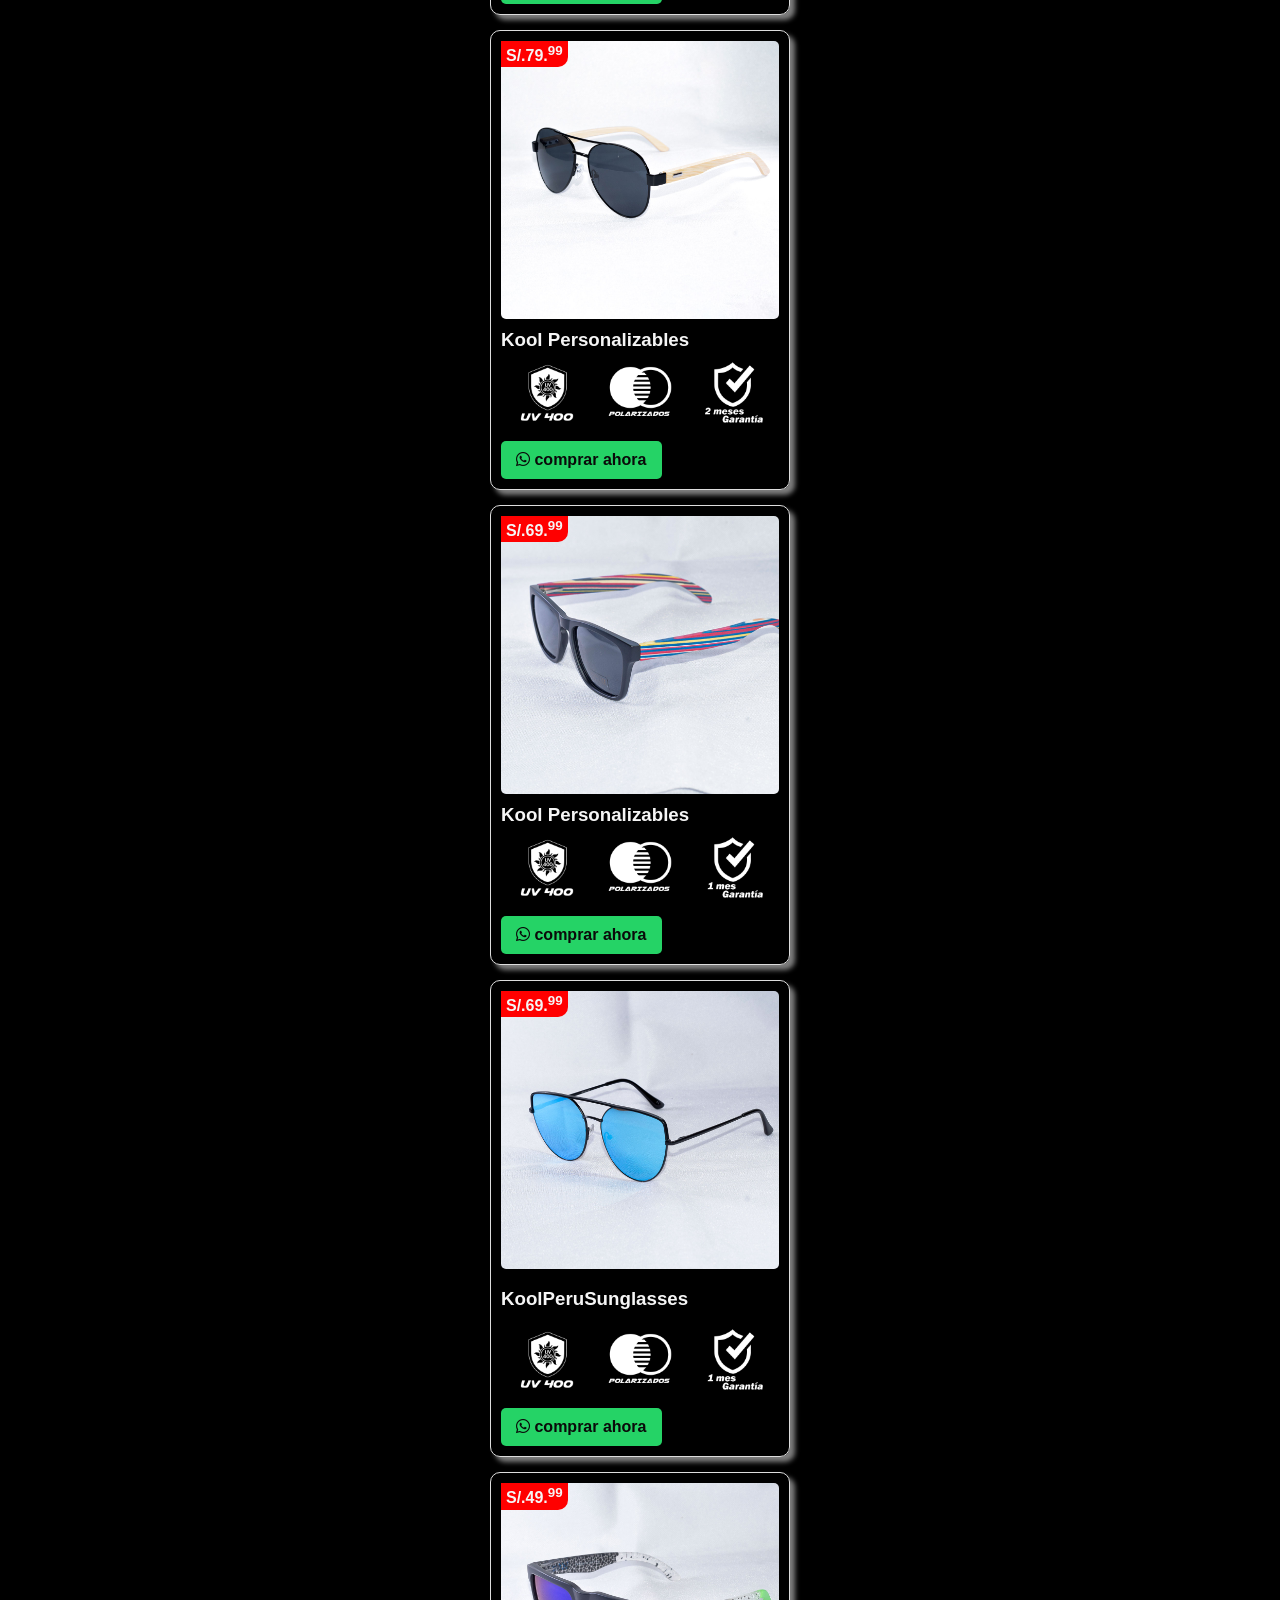
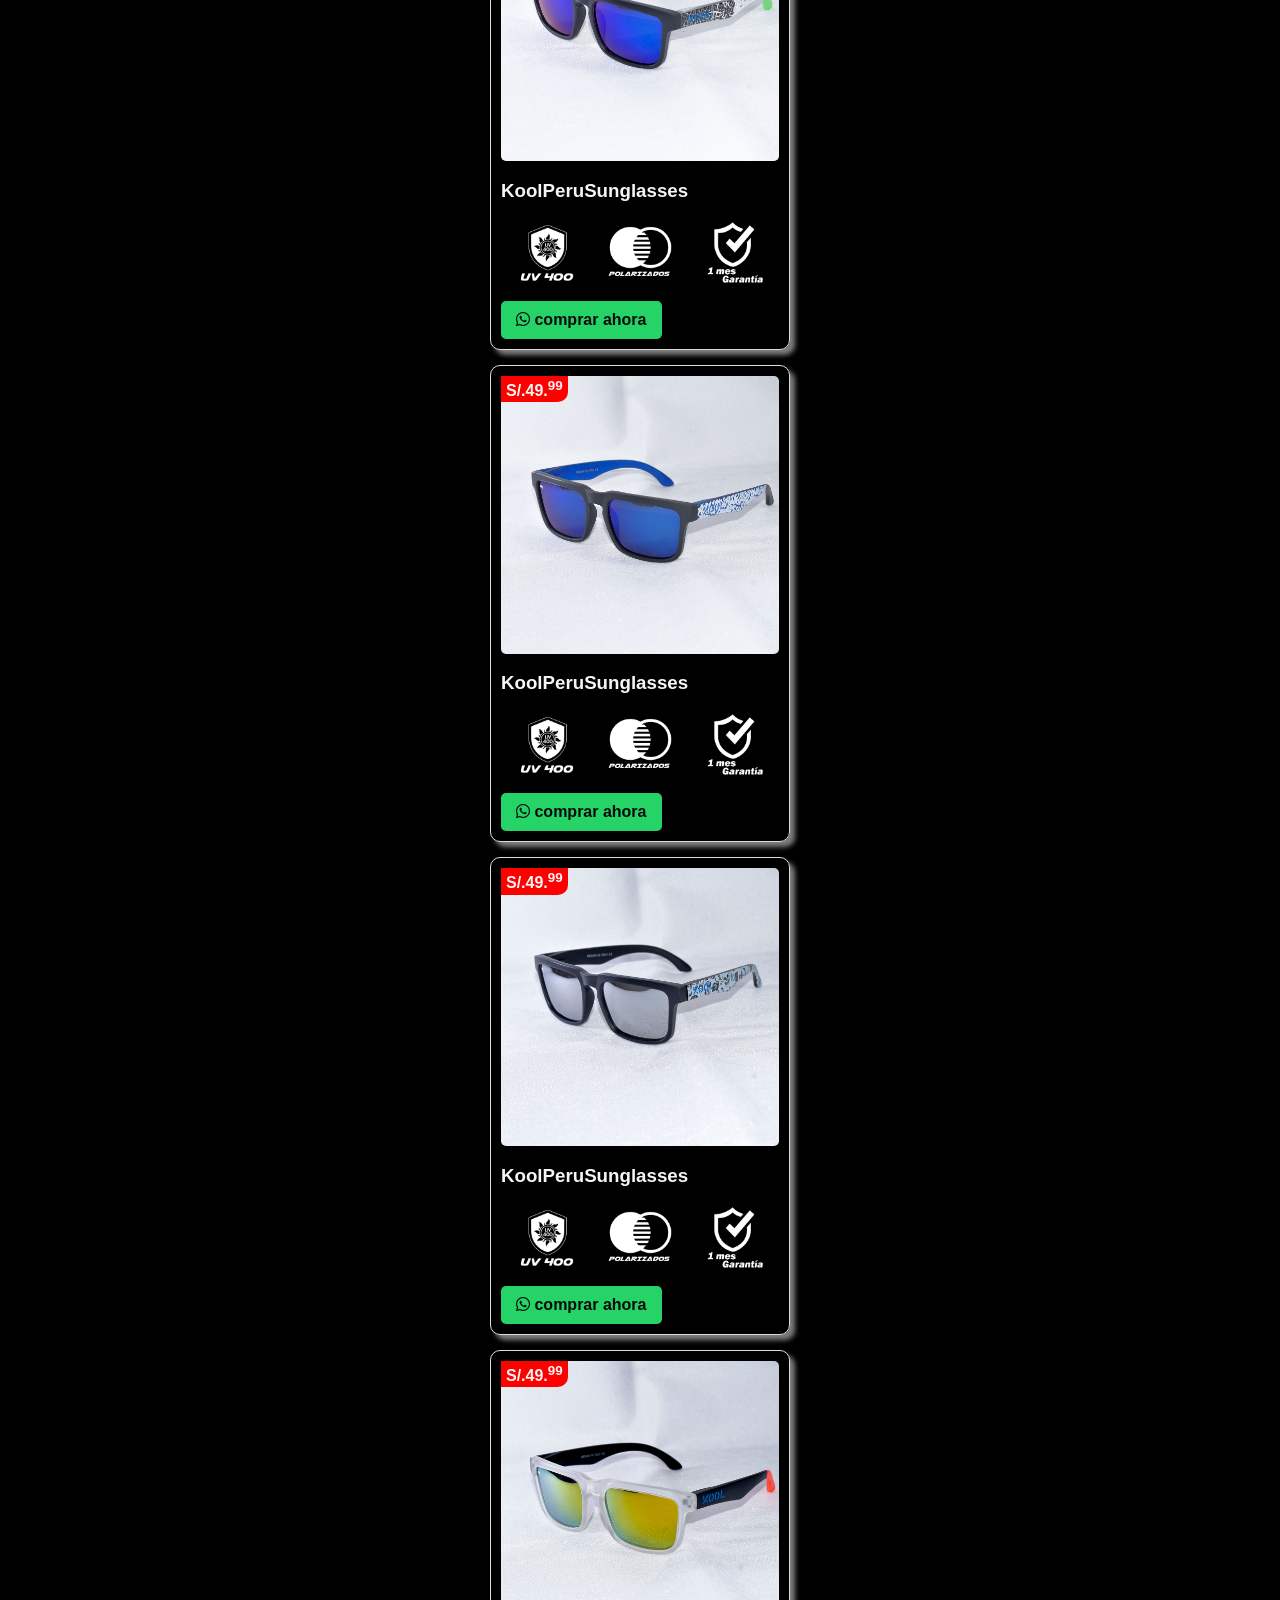
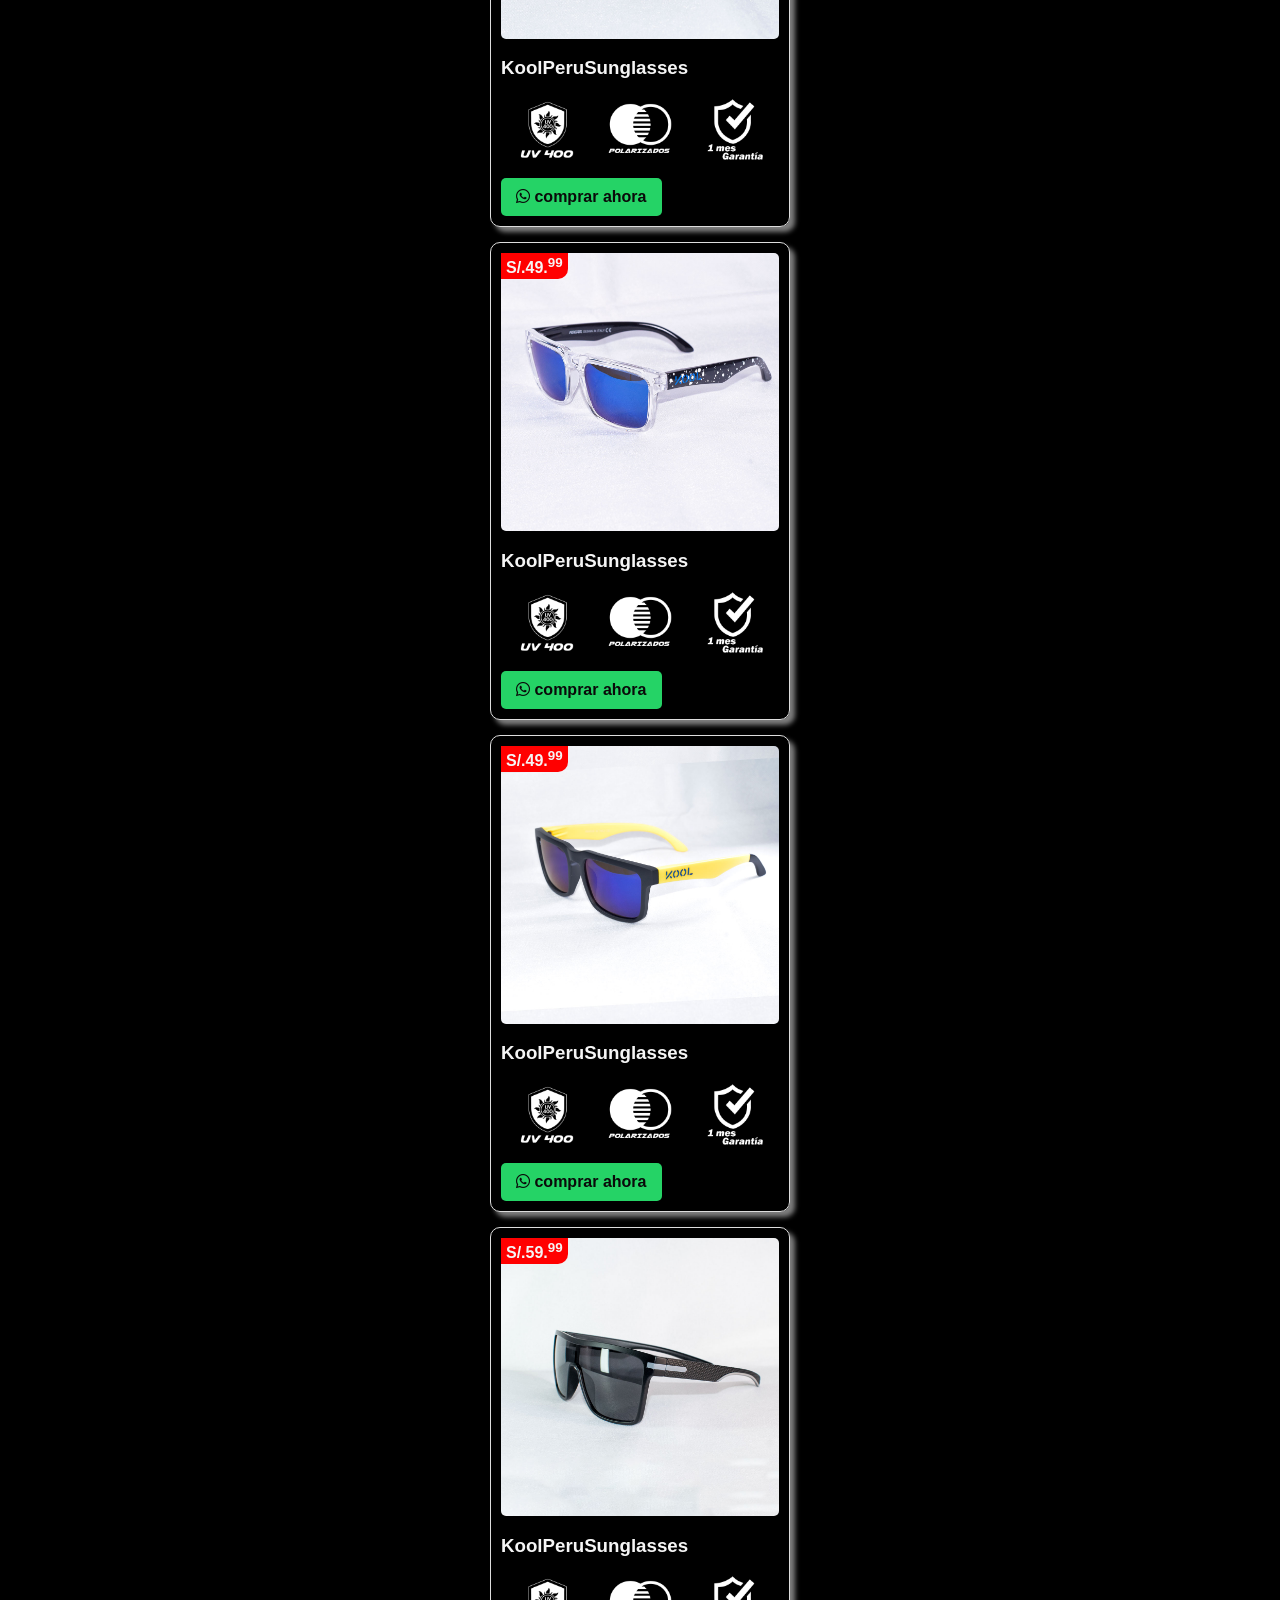
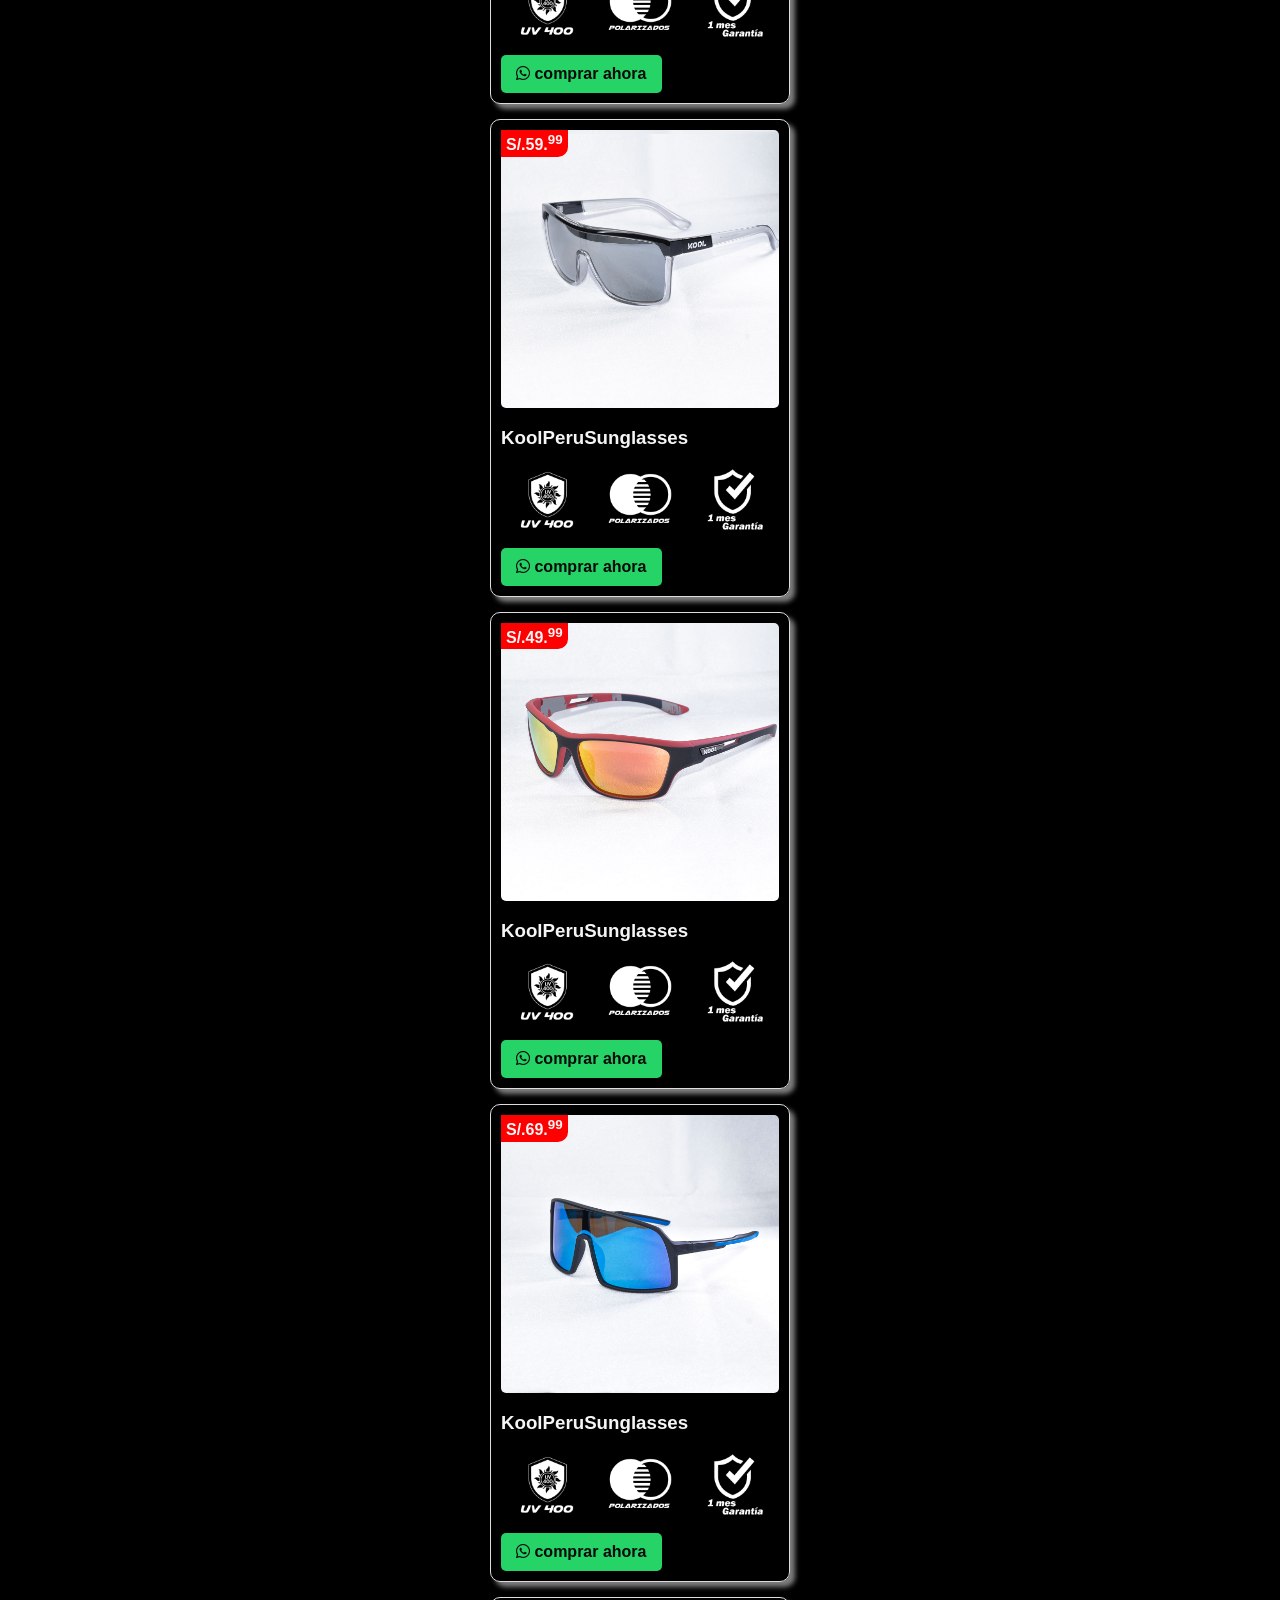
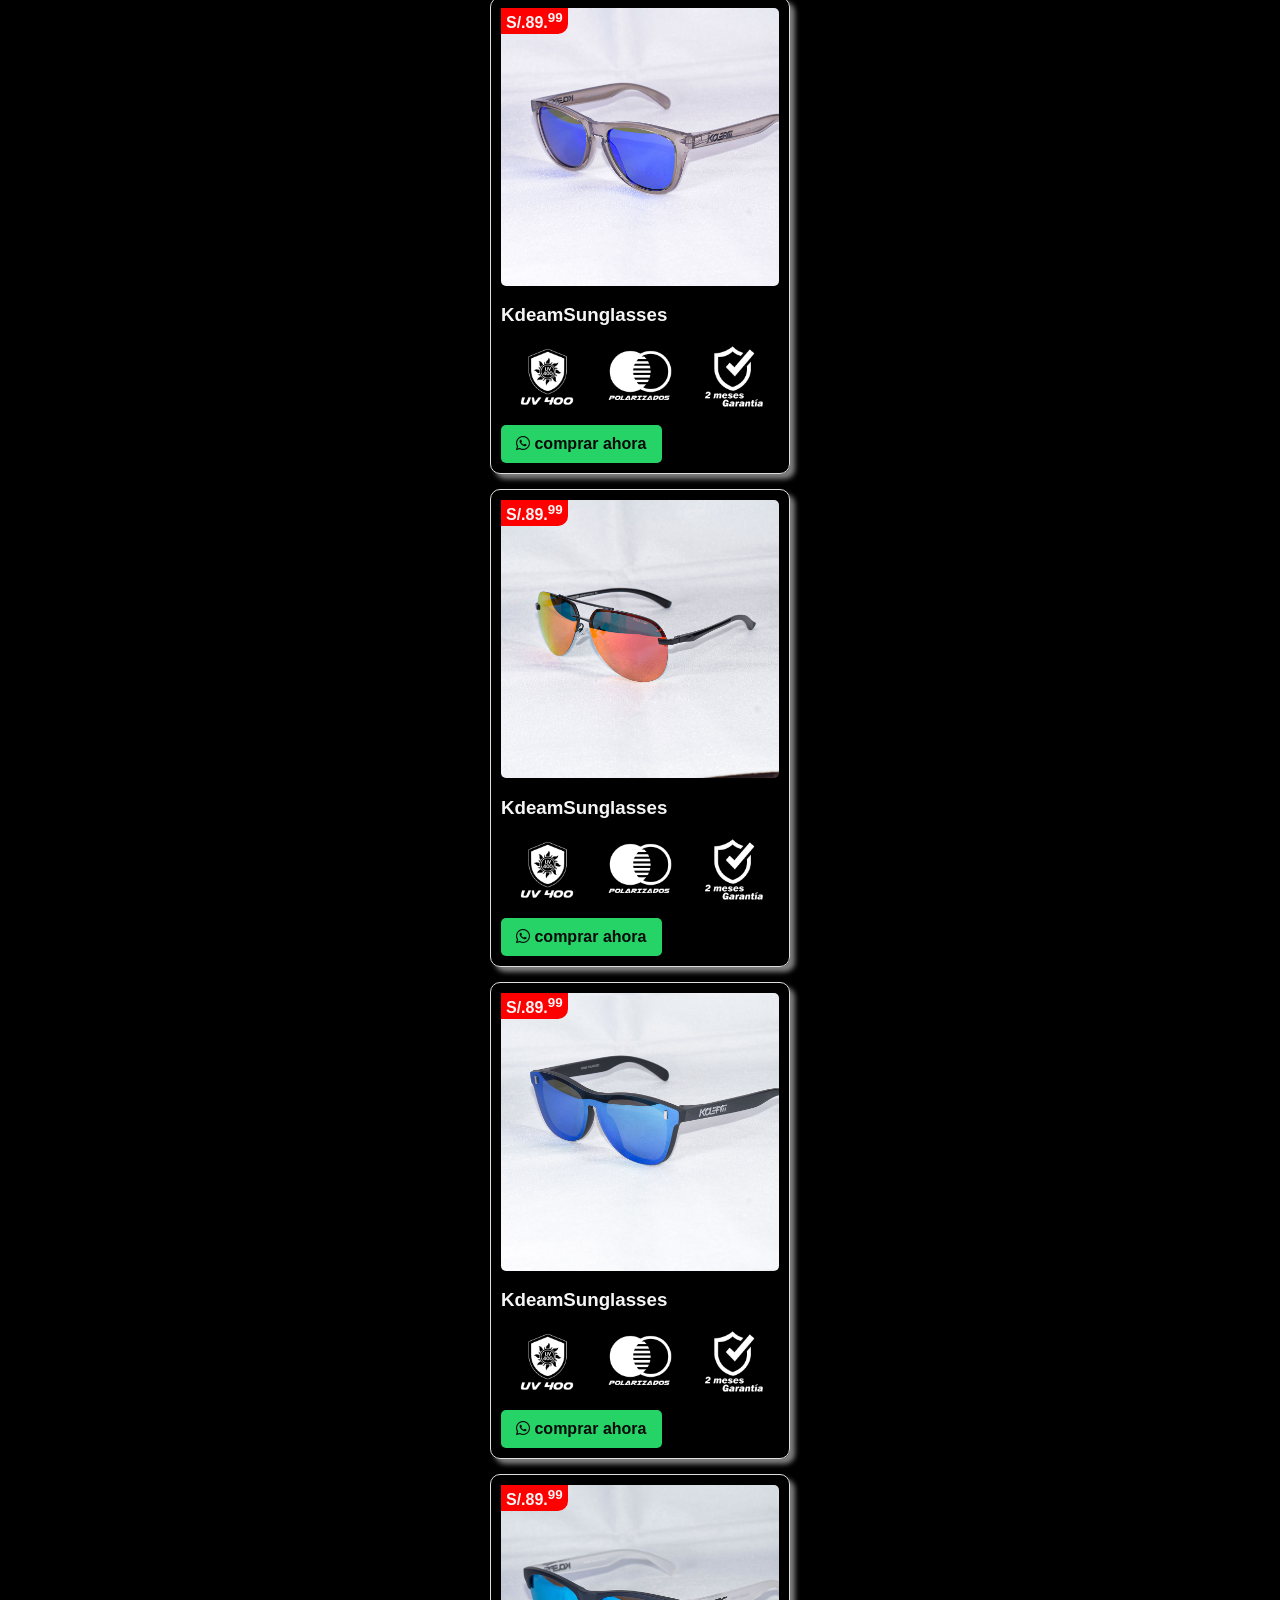
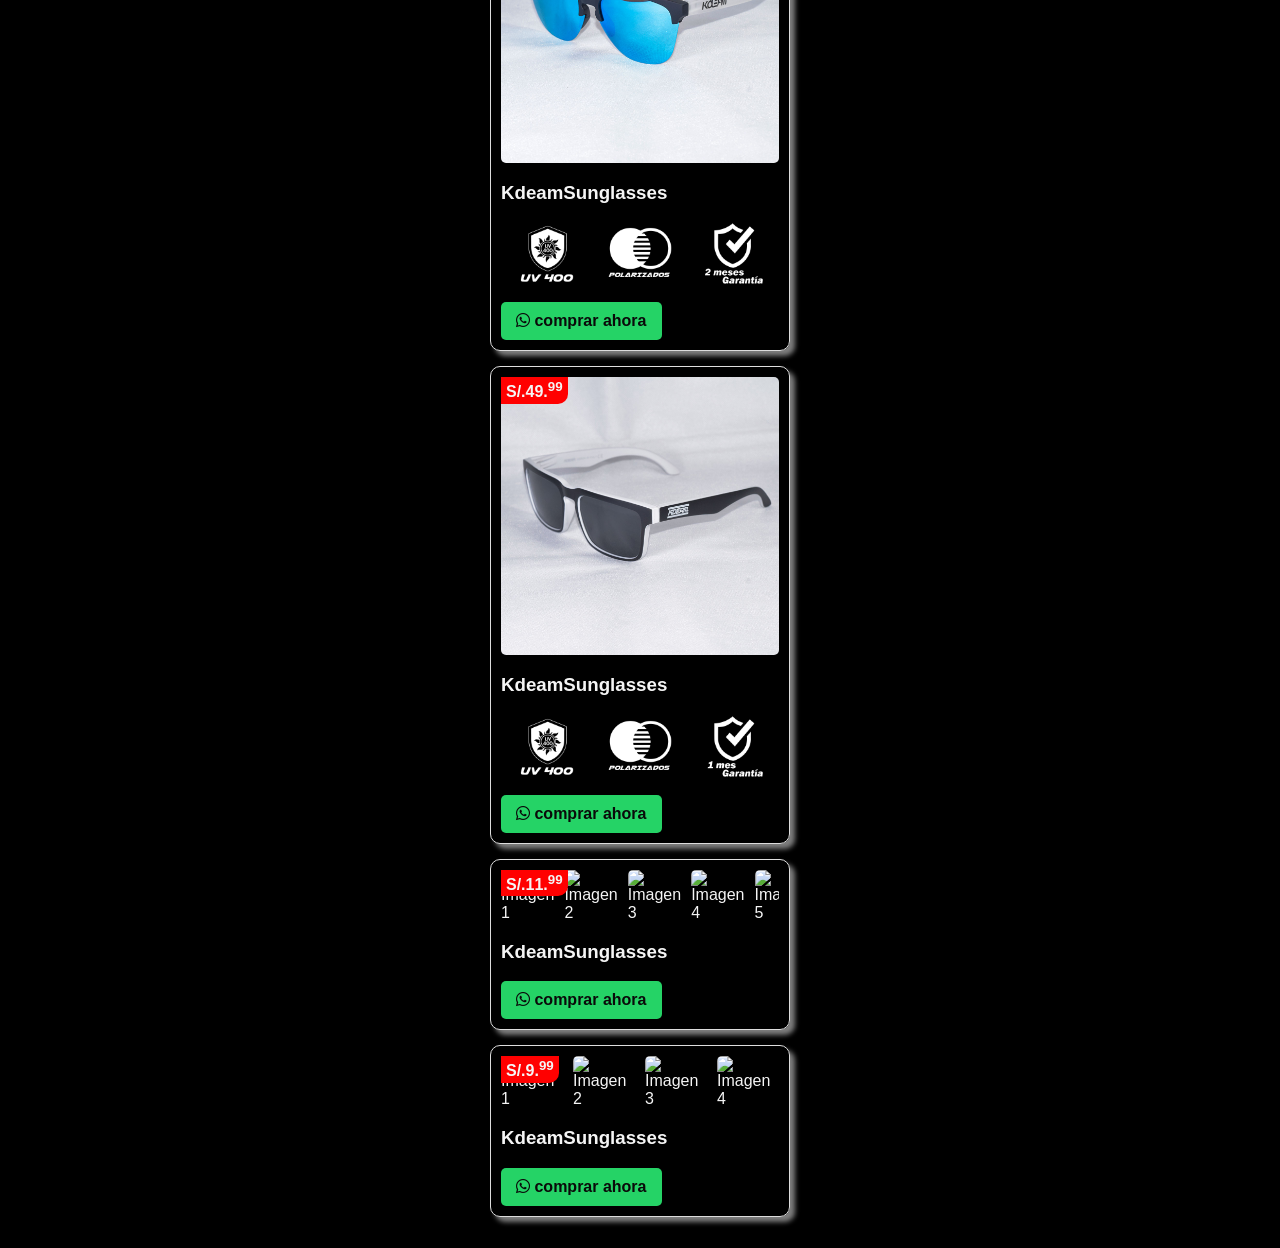
==== commit 79165b2f: "Update index.html" ====
--- a/index.html
+++ b/index.html
@@ -7,632 +7,687 @@
     <link rel="apple-touch-icon" href="assets/favicon.png">
     <meta name="theme-color" content="#272727">
     <link rel="icon" href="assets/favicon.png">
-    <title>KoolPeruSunglasses - Tienda de lentes de sol Personalizados</title>
     <link rel="stylesheet" href="css/style.css">
     <!-- Font-aweson icons -->
     <link rel="stylesheet" href="https://cdnjs.cloudflare.com/ajax/libs/font-awesome/6.7.2/css/all.min.css">
-
-
-    <script defer src="js/js.js"></script>
+    <title>WebKool</title>
+    <script src="js/js.js"></script>
 </head>
 <body>
-    <!-- Hero Section -->
-    <header class="header">
-        <div class="header-logo">
-            <a href="index.html"><img src="assets/kool_logo.png" alt=""></div></a>
-        </div>   
-    </header>
+
+
+    <nav>
+        <a href="#personalizables" class="off-canvas-link" onclick="filtrarCategoria('personalizados')">Personalizables</a>
+        <a href="#kool" class="off-canvas-link" onclick="filtrarCategoria('kool')">KoolPeru</a>
+        <div class="logo">
+            <!-- <a href="index.html"><img src="assets/kool_logo.png" alt="Logo"></a> -->
+            <img src="assets/kool_logo.png" alt="Logo">
+        </div>
+        <a href="#kdeam" class="off-canvas-link" onclick="filtrarCategoria('otros')">Otra Marca</a>
+        <a href="#accesorios" class="off-canvas-link" onclick="filtrarCategoria('accesorios')">Accesorios</a>
+
+    </nav>
+
+    <!-- Checkbox oculto -->
+    <input type="checkbox" id="toggle-menu">
+
+    <!-- Botón del menú -->
+     <label for="toggle-menu" class="menu-btn">
+        <div>☰</div>
+        <div>M</div>
+        <div>E</div>
+        <div>N</div>
+        <div>Ú</div>
+     </label>
+
+     <!-- Menú lateral -->
+      <div class="menu">
+        <h3>Categorías</h3>
+        <a href="index.html" class="link">Inicio</a>
+        <a href="#personalizables" class="off-canvas-link link" onclick="filtrarCategoria('personalizados')">Personalizados</a>
+        <a href="#kool" class="off-canvas-link link" onclick="filtrarCategoria('kool')">Kool Perú</a>
+        <a href="#kdeam" class="off-canvas-link link" onclick="filtrarCategoria('otros')">Otras Marcas</a>
+        <a href="#accesorios" class="off-canvas-link link" onclick="filtrarCategoria('accesorios')">Accesorios Kool</a>
+        <br>
+        <div class="rrss">
+            <h3>Siguenos en:</h3>
+            <section class="container-rrss">
+                <a href="https://www.facebook.com/KoolPeruSunglassess" class="link" target="_blank"><i class="fa-brands fa-facebook"></i></a>
+                <a href="https://www.instagram.com/KoolPeru" class="link" target="_blank"><i class="fa-brands fa-instagram"></i></a>
+                <a href="https://www.tiktok.com/@koolperusunglasses?lang=es" class="link" target="_blank"><i class="fa-brands fa-tiktok"></i></a>
+            </section>
+        </div>
+      </div>
+
+      <!-- Fondo oscuro para cerrar -->
+       <label for="menu-toggle" class="overlay"></label>
+
 
     <div class="hero-image"></div>
-
-    <!-- Menú Hamburguesa -->
-    <input type="checkbox" class="off-canvas-btn">
-    <label class="off-canvas-burguer"></label>
-    <nav class="off-canvas-menu">
-        <div class="off-canvas-menu-container">
-            <a href="#espacio" class="off-canvas-link" onclick="filtrarCategoria('personalizados')">Kool Personalizables</a>
-            <a href="#espacio" class="off-canvas-link" onclick="filtrarCategoria('kool')">Kool Sunglasses</a>
-            <a href="#espacio" class="off-canvas-link" onclick="filtrarCategoria('otros')">Otras Marcas</a>
-        </div>
-    </nav>
-    <!-- Fin Menú Hamburguesa -->
-   
-    <marquee class="behavior" id="behavior">Envios a todo el Perú</marquee>
-
-    <div id="espacio" class="espacio"></div>
-
-    <!-- Catálogo de productos -->
-    <section id="catalogo" class="catalogo">
-
-        <!-- Producto Personalizado -->
-        <div class="producto-header" data-categoria="personalizados">
-            <h2>Elije tus gasfas de Bambú Personalizables</h2>
-        </div>
-        <div class="producto" data-categoria="personalizados">
-            <div class="slider">
-                <img src="productos/Bamboo/producto1-1_KO-1502M2.jpg" alt="Imagen 1">
-                <img src="productos/Bamboo/producto1-2_KO-1502M2.jpg" alt="Imagen 2">
-                <img src="productos/Bamboo/producto1-3_KO-1502M2.jpg" alt="Imagen 3">
-            </div>
-            <div class="flecha"> >> </div>
-            <div class="info">
-                <h3 class="bamboo_p"></h3>
-                <p class="precio-producto">S/.99.<sup>99</sup></p>
-                <div class="uv-pol-gar">
-                    <img src="assets/UV400.png" alt="uv400">
-                    <img src="assets/polarizado_png.png" alt="Polarizados">
-                    <img src="assets/garantia_2_meses_png.png" alt="Garantia2Meses">
-                </div>
-                <button class="btn-whatsapp" onclick="comprarPorWhatsapp('Hola, estoy interesado en estas gafas personalizadas *`KO-1502M2`*, puedes brindarme mas información por favor, gracias!!!.')"><i class="fa-brands fa-whatsapp"></i>
-                </button>
-            </div>
-        </div>
-        <div class="producto" data-categoria="personalizados">
-            <div class="slider">
-                <img src="productos/Bamboo/Producto2-1_KO-1506.jpg" alt="Imagen 1">
-                <img src="productos/Bamboo/Producto2-2_KO-1506.jpg" alt="Imagen 2">
-                <img src="productos/Bamboo/Producto2-3_KO-1506.jpg" alt="Imagen 3">
-            </div>
-            <div class="info">
-                <h3 class="bamboo_p"></h3>
-                <p class="precio-producto">S/.99.<sup>99</sup></p>
-                <div class="uv-pol-gar">
-                    <img src="assets/UV400.png" alt="uv400">
-                    <img src="assets/polarizado_png.png" alt="Polarizados">
-                    <img src="assets/garantia_2_meses_png.png" alt="Garantia2Meses">
-                </div>
-                <button class="btn-whatsapp" onclick="comprarPorWhatsapp('Hola, estoy interesado en estas gafas personalizadas *`KO-1506`*, puedes brindarme mas información por favor, gracias!!!.')"><i class="fa-brands fa-whatsapp"></i>
-                </button>
-            </div>
-        </div>
-        <div class="producto" data-categoria="personalizados">
-            <div class="slider">
-                <img src="productos/Bamboo/producto3-1_KO-1507M2.jpg" alt="Imagen 1">
-                <img src="productos/Bamboo/producto3-2_KO-1507M2.jpg" alt="Imagen 2">
-                <img src="productos/Bamboo/producto3-3_KO-1507M2.jpg" alt="Imagen 3">
-                <img src="productos/Bamboo/producto3-4_KO-1507M2.jpg" alt="Imagen 4">
-            </div>
-            <div class="info">
-                <h3 class="bamboo_p"></h3>
-                <p class="precio-producto">S/.89.<sup>99</sup></p>
-                <div class="uv-pol-gar">
-                    <img src="assets/UV400.png" alt="uv400">
-                    <img src="assets/polarizado_png.png" alt="Polarizados">
-                    <img src="assets/garantia_2_meses_png.png" alt="Garantia2Meses">
-                </div>
-                <button class="btn-whatsapp" onclick="comprarPorWhatsapp('Hola, estoy interesado en estas gafas personalizadas *`KO-1507M2`*, puedes brindarme mas información por favor, gracias!!!.')"><i class="fa-brands fa-whatsapp"></i>
-                </button>
-            </div>
-        </div>
-        <div class="producto" data-categoria="personalizados">
-            <div class="slider">
-                <img src="productos/Bamboo/producto4-1_KO-1501-7.jpg" alt="Imagen 1">
-                <img src="productos/Bamboo/producto4-2_KO-1501-7.jpg" alt="Imagen 2">
-                <img src="productos/Bamboo/producto4-3_KO-1501-7.jpg" alt="Imagen 3">
-                <img src="productos/Bamboo/producto4-4_KO-1501-7.jpg" alt="Imagen 4">
-            </div>
-            <div class="info">
-                <h3 class="bamboo_p"></h3>
-                <p class="precio-producto">S/.89.<sup>99</sup></p>
-                <div class="uv-pol-gar">
-                    <img src="assets/UV400.png" alt="uv400">
-                    <img src="assets/polarizado_png.png" alt="Polarizados">
-                    <img src="assets/garantia_2_meses_png.png" alt="Garantia2Meses">
-                </div>
-                <button class="btn-whatsapp" onclick="comprarPorWhatsapp('Hola, estoy interesado en estas gafas personalizadas *`KO-1501-7`*, puedes brindarme mas información por favor, gracias!!!.')"><i class="fa-brands fa-whatsapp"></i>
-                </button>
-            </div>
-        </div>
-        <div class="producto" data-categoria="personalizados">
-            <div class="slider">
-                <img src="productos/Bamboo/producto6-1_KO-1510.jpg" alt="Imagen 1">
-                <img src="productos/Bamboo/producto6-2_KO-1510.jpg" alt="Imagen 2">
-                <img src="productos/Bamboo/producto6-3_KO-1510.jpg" alt="Imagen 2">
-            </div>
-            <div class="info">
-                <h3 class="bamboo_p"></h3>
-                <p class="precio-producto">S/.69.<sup>99</sup></p>
-                <div class="uv-pol-gar">
-                    <img src="assets/UV400.png" alt="uv400">
-                    <img src="assets/polarizado_png.png" alt="Polarizados">
-                    <img src="assets/garantia_1_mes_png.png" alt="Garantia2Meses">
-                </div>
-                <button class="btn-whatsapp" onclick="comprarPorWhatsapp('Hola, estoy interesado en estas gafas personalizadas *`KO-1510`*, puedes brindarme mas información por favor, gracias!!!.')"><i class="fa-brands fa-whatsapp"></i>
-                </button>
-            </div>
-        </div>
-        <div class="producto" data-categoria="personalizados">
-            <div class="slider">
-                <img src="productos/Bamboo/producto7-1_KO-11023.jpg" alt="Imagen 1">
-                <img src="productos/Bamboo/producto7-2_KO-11023.jpg" alt="Imagen 2">
-                <img src="productos/Bamboo/producto7-3_KO-11023.jpg" alt="Imagen 3">
-            </div>
-            <div class="info">
-                <h3 class="bamboo_p"></h3>
-                <p class="precio-producto">S/.79.<sup>99</sup></p>
-                <div class="uv-pol-gar">
-                    <img src="assets/UV400.png" alt="uv400">
-                    <img src="assets/polarizado_png.png" alt="Polarizados">
-                    <img src="assets/garantia_1_mes_png.png" alt="Garantia2Meses">
-                </div>
-                <button class="btn-whatsapp" onclick="comprarPorWhatsapp('Hola, estoy interesado en estas gafas personalizadas *`KO-11023`*, puedes brindarme mas información por favor, gracias!!!.')"><i class="fa-brands fa-whatsapp"></i>
-                </button>
-            </div>
-        </div>
-        <div class="producto" data-categoria="personalizados">
-            <div class="slider">
-                <img src="productos/Bamboo/producto8-1_KO-1049.jpg" alt="Imagen 1">
-                <img src="productos/Bamboo/producto8-2_KO-1049.jpg" alt="Imagen 2">
-                <img src="productos/Bamboo/producto8-3_KO-1049.jpg" alt="Imagen 3">
-                <img src="productos/Bamboo/producto8-4_KO-1049.jpg" alt="Imagen 4">
-            </div>
-            <div class="info">
-                <h3 class="bamboo_p"></h3>
-                <p class="precio-producto">S/.79.<sup>99</sup></p>
-                <div class="uv-pol-gar">
-                    <img src="assets/UV400.png" alt="uv400">
-                    <img src="assets/polarizado_png.png" alt="Polarizados">
-                    <img src="assets/garantia_1_mes_png.png" alt="Garantia2Meses">
-                </div>
-                <button class="btn-whatsapp" onclick="comprarPorWhatsapp('Hola, estoy interesado en estas gafas personalizadas *`KO-1049`*, puedes brindarme mas información por favor, gracias!!!.')"><i class="fa-brands fa-whatsapp"></i>
-                </button>
-            </div>
-        </div>
-        <div class="producto" data-categoria="personalizados">
-            <div class="slider">
-                <img src="productos/Bamboo/producto9-1_KO-1501-M4.jpg" alt="Imagen 1">
-                <img src="productos/Bamboo/producto9-2_KO-1501-M4.jpg" alt="Imagen 2">
-                <img src="productos/Bamboo/producto9-3_KO-1501-M4.jpg" alt="Imagen 3">
-            </div>
-            <div class="info">
-                <h3 class="bamboo_p"></h3>
-                <p class="precio-producto">S/.79.<sup>99</sup></p>
-                <div class="uv-pol-gar">
-                    <img src="assets/UV400.png" alt="uv400">
-                    <img src="assets/polarizado_png.png" alt="Polarizados">
-                    <img src="assets/garantia_1_mes_png.png" alt="Garantia2Meses">
-                </div>
-                <button class="btn-whatsapp" onclick="comprarPorWhatsapp('Hola, estoy interesado en estas gafas personalizadas *`KO-1501-M4`*, puedes brindarme mas información por favor, gracias!!!.')"><i class="fa-brands fa-whatsapp"></i>
-                </button>
-            </div>
-        </div>
-        <div class="producto" data-categoria="personalizados">
-            <div class="slider">
-                <img src="productos/Bamboo/producto10-1_KO-1511.jpg" alt="Imagen 1">
-                <img src="productos/Bamboo/producto10-2_KO-1511.jpg" alt="Imagen 2">
-                <img src="productos/Bamboo/producto10-3_KO-1511.jpg" alt="Imagen 3">
-            </div>
-            <div class="info">
-                <h3 class="bamboo_p"></h3>
-                <p class="precio-producto">S/.79.<sup>99</sup></p>
-                <div class="uv-pol-gar">
-                    <img src="assets/UV400.png" alt="uv400">
-                    <img src="assets/polarizado_png.png" alt="Polarizados">
-                    <img src="assets/garantia_1_mes_png.png" alt="Garantia2Meses">
-                </div>
-                <button class="btn-whatsapp" onclick="comprarPorWhatsapp('Hola, estoy interesado en estas gafas personalizadas *`KO-1511`*, puedes brindarme mas información por favor, gracias!!!.')"><i class="fa-brands fa-whatsapp"></i>
-                </button>
-            </div>
-        </div>
-        <div class="producto" data-categoria="personalizados">
-            <div class="slider">
-                <img src="productos/Bamboo/producto11-1_KO-1567.jpg" alt="Imagen 1">
-                <img src="productos/Bamboo/producto11-2_KO-1567.jpg" alt="Imagen 2">
-                <img src="productos/Bamboo/producto11-3_KO-1567.jpg" alt="Imagen 3">
-                <img src="productos/Bamboo/producto11-4_KO-1567.jpg" alt="Imagen 4">
-                <img src="productos/Bamboo/producto11-5_KO-1567.jpg" alt="Imagen 5">
-                <img src="productos/Bamboo/producto11-6_KO-1567.jpg" alt="Imagen 6">
-            </div>
-            <div class="info">
-                <h3 class="bamboo_p"></h3>
-                <p class="precio-producto">S/.99.<sup>99</sup></p>
-                <div class="uv-pol-gar">
-                    <img src="assets/UV400.png" alt="uv400">
-                    <img src="assets/polarizado_png.png" alt="Polarizados">
-                    <img src="assets/garantia_2_meses_png.png" alt="Garantia2Meses">
-                </div>
-                <button class="btn-whatsapp" onclick="comprarPorWhatsapp('Hola, estoy interesado en estas gafas personalizadas *`KO-1567`*, puedes brindarme mas información por favor, gracias!!!.')"><i class="fa-brands fa-whatsapp"></i>
-                </button>
-            </div>
-        </div>
-        <div class="producto" data-categoria="personalizados">
-            <div class="slider">
-                <img src="productos/Bamboo/producto12-1_KO-8820.jpg" alt="Imagen 1">
-                <img src="productos/Bamboo/producto12-2_KO-8820.jpg" alt="Imagen 2">
-                <img src="productos/Bamboo/producto12-3_KO-8820.jpg" alt="Imagen 3">
-                <img src="productos/Bamboo/producto12-4_KO-8820.jpg" alt="Imagen 4">
-                <img src="productos/Bamboo/producto12-5_KO-8820.jpg" alt="Imagen 5">
-            </div>
-            <div class="info">
-                <h3 class="bamboo_p"></h3>
-                <p class="precio-producto">S/.149.<sup>99</sup></p>
-                <div class="uv-pol-gar">
-                    <img src="assets/UV400.png" alt="uv400">
-                    <img src="assets/polarizado_png.png" alt="Polarizados">
-                    <img src="assets/garantia_3_meses_png.png" alt="Garantia2Meses">
-                </div>
-                <button class="btn-whatsapp" onclick="comprarPorWhatsapp('Hola, estoy interesado en estas gafas personalizadas *`KO-8820`*, puedes brindarme mas información por favor, gracias!!!.')"><i class="fa-brands fa-whatsapp"></i>
-                </button>
-            </div>
-        </div>
-        <div class="producto" data-categoria="personalizados">
-            <div class="slider">
-                <img src="productos/Bamboo/producto13-1_KO-8831.jpg" alt="Imagen 1">
-                <img src="productos/Bamboo/producto13-2_KO-8831.jpg" alt="Imagen 2">
-                <img src="productos/Bamboo/producto13-3_KO-8831.jpg" alt="Imagen 3">
-                <img src="productos/Bamboo/producto13-4_KO-8831.jpg" alt="Imagen 4">
-                <img src="productos/Bamboo/producto13-5_KO-8831.jpg" alt="Imagen 5">
-                <img src="productos/Bamboo/producto13-6_KO-8831.jpg" alt="Imagen 6">
-            </div>
-            <div class="info">
-                <h3 class="bamboo_p"></h3>
-                <p class="precio-producto">S/.149.<sup>99</sup></p>
-                <div class="uv-pol-gar">
-                    <img src="assets/UV400.png" alt="uv400">
-                    <img src="assets/polarizado_png.png" alt="Polarizados">
-                    <img src="assets/garantia_3_meses_png.png" alt="Garantia2Meses">
-                </div>
-                <button class="btn-whatsapp" onclick="comprarPorWhatsapp('Hola, estoy interesado en estas gafas personalizadas *`KO-8831`*, puedes brindarme mas información por favor, gracias!!!.')"><i class="fa-brands fa-whatsapp"></i>
-                </button>
-            </div>
-        </div>
-        <div class="producto" data-categoria="personalizados">
-            <div class="slider">
-                <img src="productos/Bamboo/producto14-1_KO-0425.jpg" alt="Imagen 1">
-                <img src="productos/Bamboo/producto14-2_KO-0425.jpg" alt="Imagen 2">
-                <img src="productos/Bamboo/producto14-3_KO-0425.jpg" alt="Imagen 3">
-                <img src="productos/Bamboo/producto14-4_KO-0425.jpg" alt="Imagen 4">
-            </div>
-            <div class="info">
-                <h3 class="bamboo_p"></h3>
-                <p class="precio-producto">S/.79.<sup>99</sup></p>
-                <div class="uv-pol-gar">
-                    <img src="assets/UV400.png" alt="uv400">
-                    <img src="assets/polarizado_png.png" alt="Polarizados">
-                    <img src="assets/garantia_2_meses_png.png" alt="Garantia2Meses">
-                </div>
-                <button class="btn-whatsapp" onclick="comprarPorWhatsapp('Hola, estoy interesado en estas gafas personalizadas *`KO-0425`*, puedes brindarme mas información por favor, gracias!!!.')"><i class="fa-brands fa-whatsapp"></i>
-                </button>
-            </div>
-        </div>
         
-
-        <!-- Producto Kool -->
-        <div class="producto-header" data-categoria="kool">
-            <h2>Elije tus gasfas KOOL</h2>
-        </div>
-        <div class="producto" data-categoria="kool">
-            <div class="slider">
-                <img src="productos/Kool/producto1-1_KL-1310.jpg" alt="Imagen 1">
-                <img src="productos/Kool/producto1-2_KL-1310.jpg" alt="Imagen 2">
-                <img src="productos/Kool/producto1-3_KL-1310.jpg" alt="Imagen 3">
-                <img src="productos/Kool/producto1-4_KL-1310.jpg" alt="Imagen 4">
-                <img src="productos/Kool/producto1-5_KL-1310.jpg" alt="Imagen 5">
-            </div>
-            <div class="info">
-                <h3 class="kool"></h3>
-                <p class="precio-producto">S/.69.<sup>99</sup></p>
-                <div class="uv-pol-gar">
-                    <img src="assets/UV400.png" alt="uv400">
-                    <img src="assets/polarizado_png.png" alt="Polarizados">
-                    <img src="assets/garantia_1_mes_png.png" alt="Garantia2Meses">
-                </div>
-                <button class="btn-whatsapp" onclick="comprarPorWhatsapp('Hola, estoy interesado en estas gafas *`KL-1310`*, puedes brindarme mas información por favor, gracias!!!.')"><i class="fa-brands fa-whatsapp"></i>
-                </button>
-            </div>
-        </div>
-        <div class="producto" data-categoria="kool">      
-            <div class="slider">
-                <img src="productos/Kool/producto2-1_KFE-1020.jpg" alt="Imagen 1">
-                <img src="productos/Kool/producto2-2_KFE-1020.jpg" alt="Imagen 2">
-                <img src="productos/Kool/producto2-3_KFE-1020.jpg" alt="Imagen 3">
-            </div>
-            <div class="info">
-                <h3 class="kool"></h3>
-                <p class="precio-producto">S/.49.<sup>99</sup></p>
-                <div class="uv-pol-gar">
-                    <img src="assets/UV400.png" alt="uv400">
-                    <img src="assets/polarizado_png.png" alt="Polarizados">
-                    <img src="assets/garantia_1_mes_png.png" alt="Garantia2Meses">
-                </div>
-                <button class="btn-whatsapp" onclick="comprarPorWhatsapp('Hola, estoy interesado en estas gafas *`KFE-1020`*, puedes brindarme mas información por favor, gracias!!!.')"><i class="fa-brands fa-whatsapp"></i>
-                </button>
-            </div>
-        </div>
-        <div class="producto" data-categoria="kool">  
-            <div class="slider">
-                <img src="productos/Kool/producto3-1_KFE-1021.jpg" alt="Imagen 1">
-                <img src="productos/Kool/producto3-2_KFE-1021.jpg" alt="Imagen 2">
-                <img src="productos/Kool/producto3-3_KFE-1021.jpg" alt="Imagen 3">
-            </div>
-            <div class="info">
-                <h3 class="kool"></h3>
-                <p class="precio-producto">S/.49.<sup>99</sup></p>
-                <div class="uv-pol-gar">
-                    <img src="assets/UV400.png" alt="uv400">
-                    <img src="assets/polarizado_png.png" alt="Polarizados">
-                    <img src="assets/garantia_1_mes_png.png" alt="Garantia2Meses">
-                </div>
-                <button class="btn-whatsapp" onclick="comprarPorWhatsapp('Hola, estoy interesado en estas gafas *`KFE-1021`*, puedes brindarme mas información por favor, gracias!!!.')"><i class="fa-brands fa-whatsapp"></i>
-                </button>
-            </div>
-        </div>
-        <div class="producto" data-categoria="kool">  
-           <div class="slider">
-                <img src="productos/Kool/producto4-1_KFE-1022.jpg" alt="Imagen 1">
-                <img src="productos/Kool/producto4-2_KFE-1022.jpg" alt="Imagen 2">
-                <img src="productos/Kool/producto4-3_KFE-1022.jpg" alt="Imagen 3">
-            </div>
-            <div class="info">
-                <h3 class="kool"></h3>
-                <p class="precio-producto">S/.49.<sup>99</sup></p>
-                <div class="uv-pol-gar">
-                    <img src="assets/UV400.png" alt="uv400">
-                    <img src="assets/polarizado_png.png" alt="Polarizados">
-                    <img src="assets/garantia_1_mes_png.png" alt="Garantia2Meses">
-                </div>
-                <button class="btn-whatsapp" onclick="comprarPorWhatsapp('Hola, estoy interesado en estas gafas *`KFE-1022`*, puedes brindarme mas información por favor, gracias!!!.')"><i class="fa-brands fa-whatsapp"></i>
-                </button>
-            </div>
-        </div>
-        <div class="producto" data-categoria="kool">  
-           <div class="slider">
-                <img src="productos/Kool/producto5-1_KFE-1023.jpg" alt="Imagen 1">
-                <img src="productos/Kool/producto5-2_KFE-1023.jpg" alt="Imagen 2">
-                <img src="productos/Kool/producto5-3_KFE-1023.jpg" alt="Imagen 3">
-            </div>
-            <div class="info">
-                <h3 class="kool"></h3>
-                <p class="precio-producto">S/.49.<sup>99</sup></p>
-                <div class="uv-pol-gar">
-                    <img src="assets/UV400.png" alt="uv400">
-                    <img src="assets/polarizado_png.png" alt="Polarizados">
-                    <img src="assets/garantia_1_mes_png.png" alt="Garantia2Meses">
-                </div>
-                <button class="btn-whatsapp" onclick="comprarPorWhatsapp('Hola, estoy interesado en estas gafas *`KFE-1023`*, puedes brindarme mas información por favor, gracias!!!.')"><i class="fa-brands fa-whatsapp"></i>
-                </button>
-            </div>
-        </div>
-        <div class="producto" data-categoria="kool">  
-           <div class="slider">
-                <img src="productos/Kool/producto6-1_KFE-1024.jpg" alt="Imagen 1">
-                <img src="productos/Kool/producto6-2_KFE-1024.jpg" alt="Imagen 2">
-            </div>
-            <div class="info">
-                <h3 class="kool"></h3>
-                <p class="precio-producto">S/.49.<sup>99</sup></p>
-                <div class="uv-pol-gar">
-                    <img src="assets/UV400.png" alt="uv400">
-                    <img src="assets/polarizado_png.png" alt="Polarizados">
-                    <img src="assets/garantia_1_mes_png.png" alt="Garantia2Meses">
-                </div>
-                <button class="btn-whatsapp" onclick="comprarPorWhatsapp('Hola, estoy interesado en estas gafas *`KE-1024`*, puedes brindarme mas información por favor, gracias!!!.')"><i class="fa-brands fa-whatsapp"></i>
-                </button>
-            </div>
-        </div>
-        <div class="producto" data-categoria="kool">  
-           <div class="slider">
-                <img src="productos/Kool/producto7-1_KFE-1020.jpg" alt="Imagen 1">
-                <img src="productos/Kool/producto7-2_KFE-1020.jpg" alt="Imagen 2">
-                <img src="productos/Kool/producto7-3_KFE-1020.jpg" alt="Imagen 3">
-            </div>
-            <div class="info">
-                <h3 class="kool"></h3>
-                <p class="precio-producto">S/.49.<sup>99</sup></p>
-                <div class="uv-pol-gar">
-                    <img src="assets/UV400.png" alt="uv400">
-                    <img src="assets/polarizado_png.png" alt="Polarizados">
-                    <img src="assets/garantia_1_mes_png.png" alt="Garantia2Meses">
-                </div>
-                <button class="btn-whatsapp" onclick="comprarPorWhatsapp('Hola, estoy interesado en estas gafas *`KFE-1020`*, puedes brindarme mas información por favor, gracias!!!.')"><i class="fa-brands fa-whatsapp"></i>
-                </button>
-            </div>
-        </div>
-        <div class="producto" data-categoria="kool">  
-           <div class="slider">
-                <img src="productos/Kool/producto9-1_KFE-1720.jpg" alt="Imagen 1">
-                <img src="productos/Kool/producto9-2_KFE-1720.jpg" alt="Imagen 2">
-                <img src="productos/Kool/producto9-3_KFE-1720.jpg" alt="Imagen 3">
-                <img src="productos/Kool/producto9-4_KFE-1720.jpg" alt="Imagen 4">
-                <img src="productos/Kool/producto9-5_KFE-1720.jpg" alt="Imagen 5">
-                <img src="productos/Kool/producto9-6_KFE-1720.jpg" alt="Imagen 5">
-                <img src="productos/Kool/producto9-7_KFE-1720.jpg" alt="Imagen 5">
-                <img src="productos/Kool/producto9-8_KFE-1720.jpg" alt="Imagen 5">
-            </div>
-            <div class="info">
-                <h3 class="kool"></h3>
-                <p class="precio-producto">S/.59.<sup>99</sup></p>
-                <div class="uv-pol-gar">
-                    <img src="assets/UV400.png" alt="uv400">
-                    <img src="assets/polarizado_png.png" alt="Polarizados">
-                    <img src="assets/garantia_1_mes_png.png" alt="Garantia2Meses">
-                </div>
-                <button class="btn-whatsapp" onclick="comprarPorWhatsapp('Hola, estoy interesado en estas gafas *`KFE-1720`*, puedes brindarme mas información por favor, gracias!!!.')"><i class="fa-brands fa-whatsapp"></i>
-                </button>
-            </div>
-        </div>
-        <div class="producto" data-categoria="kool">  
-           <div class="slider">
-                <img src="productos/Kool/producto10-1_KB-4580.jpg" alt="Imagen 1">
-                <img src="productos/Kool/producto10-2_KB-4580.jpg" alt="Imagen 2">
-                <img src="productos/Kool/producto10-3_KB-4580.jpg" alt="Imagen 3">
-                <img src="productos/Kool/producto10-4_KB-4580.jpg" alt="Imagen 4">
-                <img src="productos/Kool/producto10-5_KB-4580.jpg" alt="Imagen 5">
-                <img src="productos/Kool/producto10-6_KB-4580.jpg" alt="Imagen 6">
-                <img src="productos/Kool/producto10-7_KB-4580.jpg" alt="Imagen 7">
-                <img src="productos/Kool/producto10-8_KB-4580.jpg" alt="Imagen 8">
-            </div>
-            <div class="info">
-                <h3 class="kool"></h3>
-                <p class="precio-producto">S/.59.<sup>99</sup></p>
-                <div class="uv-pol-gar">
-                    <img src="assets/UV400.png" alt="uv400">
-                    <img src="assets/polarizado_png.png" alt="Polarizados">
-                    <img src="assets/garantia_1_mes_png.png" alt="Garantia2Meses">
-                </div>
-                <button class="btn-whatsapp" onclick="comprarPorWhatsapp('Hola, estoy interesado en estas gafas *`KB-4580`*, puedes brindarme mas información por favor, gracias!!!.')"><i class="fa-brands fa-whatsapp"></i>
-                </button>
-            </div>
-        </div>
-        <div class="producto" data-categoria="kool">  
-           <div class="slider">
-                <img src="productos/Kool/producto11-1_KR-9345.jpg" alt="Imagen 1">
-                <img src="productos/Kool/producto11-2_KR-9345.jpg" alt="Imagen 2">
-                <img src="productos/Kool/producto11-3_KR-9345.jpg" alt="Imagen 3">
-                <img src="productos/Kool/producto11-4_KR-9345.jpg" alt="Imagen 4">
-                <img src="productos/Kool/producto11-5_KR-9345.jpg" alt="Imagen 5">
-                <img src="productos/Kool/producto11-6_KR-9345.jpg" alt="Imagen 6">
-                <img src="productos/Kool/producto11-7_KR-9345.jpg" alt="Imagen 7">
-                <img src="productos/Kool/producto11-8_KR-9345.jpg" alt="Imagen 8">
-                <img src="productos/Kool/producto11-9_KR-9345.jpg" alt="Imagen 9">
-                <img src="productos/Kool/producto11-10_KR-9345.jpg" alt="Imagen 10">
-                <img src="productos/Kool/producto11-11_KR-9345.jpg" alt="Imagen 11">
-                <img src="productos/Kool/producto11-12_KR-9345.jpg" alt="Imagen 12">
-            </div>
-            <div class="info">
-                <h3 class="kool"></h3>
-                <p class="precio-producto">S/.49.<sup>99</sup></p>
-                <div class="uv-pol-gar">
-                    <img src="assets/UV400.png" alt="uv400">
-                    <img src="assets/polarizado_png.png" alt="Polarizados">
-                    <img src="assets/garantia_1_mes_png.png" alt="Garantia2Meses">
-                </div>
-                <button class="btn-whatsapp" onclick="comprarPorWhatsapp('Hola, estoy interesado en estas gafas *`KR-9345`*, puedes brindarme mas información por favor, gracias!!!.')"><i class="fa-brands fa-whatsapp"></i>
-                </button>
-            </div>
-        </div>
-        <div class="producto" data-categoria="kool">  
-           <div class="slider">
-                <img src="productos/Kool/producto12-1_KC-6578.jpg" alt="Imagen 1">
-                <img src="productos/Kool/producto12-2_KC-6578.jpg" alt="Imagen 2">
-                <img src="productos/Kool/producto12-3_KC-6578.jpg" alt="Imagen 3">
-                <img src="productos/Kool/producto12-4_KC-6578.jpg" alt="Imagen 4">
-                <img src="productos/Kool/producto12-5_KC-6578.jpg" alt="Imagen 5">
-                <img src="productos/Kool/producto12-6_KC-6578.jpg" alt="Imagen 6">
-            </div>
-            <div class="info">
-                <h3 class="kool"></h3>
-                <p class="precio-producto">S/.69.<sup>99</sup></p>
-                <div class="uv-pol-gar">
-                    <img src="assets/UV400.png" alt="uv400">
-                    <img src="assets/polarizado_png.png" alt="Polarizados">
-                    <img src="assets/garantia_1_mes_png.png" alt="Garantia2Meses">
-                </div>
-                <button class="btn-whatsapp" onclick="comprarPorWhatsapp('Hola, estoy interesado en estas gafas *`KC-6578`*, puedes brindarme mas información por favor, gracias!!!.')"><i class="fa-brands fa-whatsapp"></i>
-                </button>
-            </div>
-        </div>
-                
-
-        <!-- Producto Otros -->
-        <div class="producto-header" data-categoria="otros">
-            <h2>Elije tus gasfas en otra marca</h2>
-        </div>
-        <div class="producto" data-categoria="otros">
-            <div class="slider">
-                <img src="productos/Otros/producto2-1_KD002.jpg" alt="Imagen 1">
-                <img src="productos/Otros/producto2-2_KD002.jpg" alt="Imagen 2">
-                <img src="productos/Otros/producto2-3_KD002.jpg" alt="Imagen 3">
-                <img src="productos/Otros/producto2-4_KD002.jpg" alt="Imagen 4">
-                <img src="productos/Otros/producto2-5_KD002.jpg" alt="Imagen 5">
-            </div>
-            <div class="info">
-                <h3 class="otro"></h3>
-                <p class="precio-producto">S/.89.<sup>99</sup></p>
-                <div class="uv-pol-gar">
-                    <img src="assets/UV400.png" alt="uv400">
-                    <img src="assets/polarizado_png.png" alt="Polarizados">
-                    <img src="assets/garantia_2_meses_png.png" alt="Garantia2Meses">
-                </div>
-                <button class="btn-whatsapp" onclick="comprarPorWhatsapp('Hola, estoy interesado en estas gafas *`KD002`*, puedes brindarme mas información por favor, gracias!!!.')"><i class="fa-brands fa-whatsapp"></i>
-                </button>
-            </div>
-        </div>
-        <div class="producto" data-categoria="otros">
-            <div class="slider">
-                <img src="productos/Otros/producto3-1_KD003.jpg" alt="Imagen 1">
-                <img src="productos/Otros/producto3-2_KD003.jpg" alt="Imagen 2">
-                <img src="productos/Otros/producto3-3_KD003.jpg" alt="Imagen 3">
-            </div>
-            <div class="info">
-                <h3 class="otro"></h3>
-                <p class="precio-producto">S/.89.<sup>99</sup></p>
-                <div class="uv-pol-gar">
-                    <img src="assets/UV400.png" alt="uv400">
-                    <img src="assets/polarizado_png.png" alt="Polarizados">
-                    <img src="assets/garantia_2_meses_png.png" alt="Garantia2Meses">
-                </div>
-                <button class="btn-whatsapp" onclick="comprarPorWhatsapp('Hola, estoy interesado en estas gafas *`KD003`*, puedes brindarme mas información por favor, gracias!!!.')"><i class="fa-brands fa-whatsapp"></i>
-                </button>
-            </div>
-        </div>
-        <div class="producto" data-categoria="otros">
-            <div class="slider">
-                <img src="productos/Otros/producto4-1_KD004.jpg" alt="Imagen 1">
-                <img src="productos/Otros/producto4-2_KD004.jpg" alt="Imagen 2">
-                <img src="productos/Otros/producto4-3_KD004.jpg" alt="Imagen 3">
-                <img src="productos/Otros/producto4-4_KD004.jpg" alt="Imagen 4">
-                <img src="productos/Otros/producto4-5_KD004.jpg" alt="Imagen 5">
-            </div>
-            <div class="info">
-                <h3 class="otro"></h3>
-                <p class="precio-producto">S/.89.<sup>99</sup></p>
-                <div class="uv-pol-gar">
-                    <img src="assets/UV400.png" alt="uv400">
-                    <img src="assets/polarizado_png.png" alt="Polarizados">
-                    <img src="assets/garantia_2_meses_png.png" alt="Garantia2Meses">
-                </div>
-                <button class="btn-whatsapp" onclick="comprarPorWhatsapp('Hola, estoy interesado en estas gafas *`KD004`*, puedes brindarme mas información por favor, gracias!!!.')"><i class="fa-brands fa-whatsapp"></i>
-                </button>
-            </div>
-        </div>
-        <div class="producto" data-categoria="otros">
-            <div class="slider">
-                <img src="productos/Otros/producto5-1_KD005.jpg" alt="Imagen 1">
-                <img src="productos/Otros/producto5-2_KD005.jpg" alt="Imagen 2">
-                <img src="productos/Otros/producto5-3_KD005.jpg" alt="Imagen 3">
-                <img src="productos/Otros/producto5-4_KD005.jpg" alt="Imagen 4">
-                <img src="productos/Otros/producto5-5_KD005.jpg" alt="Imagen 5">
-            </div>
-            <div class="info">
-                <h3 class="otro"></h3>
-                <p class="precio-producto">S/.89.<sup>99</sup></p>
-                <div class="uv-pol-gar">
-                    <img src="assets/UV400.png" alt="uv400">
-                    <img src="assets/polarizado_png.png" alt="Polarizados">
-                    <img src="assets/garantia_2_meses_png.png" alt="Garantia2Meses">
-                </div>
-                <button class="btn-whatsapp" onclick="comprarPorWhatsapp('Hola, estoy interesado en estas gafas *`KD005`*, puedes brindarme mas información por favor, gracias!!!.')"><i class="fa-brands fa-whatsapp"></i>
-                </button>
-            </div>
-        </div>
-        <div class="producto" data-categoria="otros">
-            <div class="slider">
-                <img src="productos/Otros/producto6-1_KD006.jpg" alt="Imagen 1">
-                <img src="productos/Otros/producto6-2_KD006.jpg" alt="Imagen 2">
-                <img src="productos/Otros/producto6-3_KD006.jpg" alt="Imagen 3">
-            </div>
-            <div class="info">
-                <h3 class="otro"></h3>
-                <p class="precio-producto">S/.49.<sup>99</sup></p>
-                <div class="uv-pol-gar">
-                    <img src="assets/UV400.png" alt="uv400">
-                    <img src="assets/polarizado_png.png" alt="Polarizados">
-                    <img src="assets/garantia_1_mes_png.png" alt="Garantia2Meses">
-                </div>
-                <button class="btn-whatsapp" onclick="comprarPorWhatsapp('Hola, estoy interesado en estas gafas *`KD006`*, puedes brindarme mas información por favor, gracias!!!.')"><i class="fa-brands fa-whatsapp"></i>
-                </button>
-            </div>
-        </div>
-
-        </div>
-
-
-
-    </section>
-
-    <footer class="footer">
+    <div style="height: 200px;"></div>
+        
+
+    <main class="flex-container">
+
+        <!-- Productos Personalizables -->
+            <div class="pre-portada producto-header" id="personalizables" data-categoria="personalizados"></div>
+            <div class="portada producto-header post-personalizables" id="personalizables" data-categoria="personalizados"></div>
+            <article class="producto" data-categoria="personalizados">
+                <div class="slider">
+                    <img src="productos/Bamboo/producto12-1_KO-8820.jpg" alt="Imagen 1">
+                    <img src="productos/Bamboo/producto12-2_KO-8820.jpg" alt="Imagen 2">
+                    <img src="productos/Bamboo/producto12-3_KO-8820.jpg" alt="Imagen 3">
+                    <img src="productos/Bamboo/producto12-4_KO-8820.jpg" alt="Imagen 4">
+                    <img src="productos/Bamboo/producto12-5_KO-8820.jpg" alt="Imagen 5">
+                </div>
+                <div class="info">
+                    <h3 class="bamboo_p"></h3>
+                    <p class="precio-producto">S/.149.<sup>99</sup></p>
+                    <div class="uv-pol-gar">
+                        <img src="assets/UV400.png" alt="uv400">
+                        <img src="assets/polarizado_png.png" alt="Polarizados">
+                        <img src="assets/garantia_3_meses_png.png" alt="Garantia2Meses">
+                    </div>
+                    <button class="btn-whatsapp" onclick="comprarPorWhatsapp('Hola, estoy interesado en estas gafas personalizadas *`KO-8820`*, puedes brindarme mas información por favor, gracias!!!.')"><i class="fa-brands fa-whatsapp"></i>
+                </div>
+            </article>
+            <article class="producto" data-categoria="personalizados">
+                <div class="slider">
+                    <img src="productos/Bamboo/producto13-1_KO-8831.jpg" alt="Imagen 1">
+                    <img src="productos/Bamboo/producto13-2_KO-8831.jpg" alt="Imagen 2">
+                    <img src="productos/Bamboo/producto13-3_KO-8831.jpg" alt="Imagen 3">
+                    <img src="productos/Bamboo/producto13-4_KO-8831.jpg" alt="Imagen 4">
+                    <img src="productos/Bamboo/producto13-5_KO-8831.jpg" alt="Imagen 5">
+                    <img src="productos/Bamboo/producto13-6_KO-8831.jpg" alt="Imagen 6">
+                </div>
+                <div class="info">
+                    <h3 class="bamboo_p"></h3>
+                    <p class="precio-producto">S/.149.<sup>99</sup></p>
+                    <div class="uv-pol-gar">
+                        <img src="assets/UV400.png" alt="uv400">
+                        <img src="assets/polarizado_png.png" alt="Polarizados">
+                        <img src="assets/garantia_3_meses_png.png" alt="Garantia2Meses">
+                    </div>
+                    <button class="btn-whatsapp" onclick="comprarPorWhatsapp('Hola, estoy interesado en estas gafas personalizadas *`KO-8831`*, puedes brindarme mas información por favor, gracias!!!.')"><i class="fa-brands fa-whatsapp"></i>
+                    </button>
+                </div>
+            </article>
+            <article class=" producto" data-categoria="personalizados">
+                <div class="slider">
+                    <img src="productos/Bamboo/Producto2-1_KO-1506.jpg" alt="Imagen 1">
+                    <img src="productos/Bamboo/Producto2-2_KO-1506.jpg" alt="Imagen 2">
+                    <img src="productos/Bamboo/Producto2-3_KO-1506.jpg" alt="Imagen 3">
+                </div>
+                <div class="info">
+                    <h3 class="bamboo_p"></h3>
+                    <p class="precio-producto">S/.99.<sup>99</sup></p>
+                    <div class="uv-pol-gar">
+                        <img src="assets/UV400.png" alt="uv400">
+                        <img src="assets/polarizado_png.png" alt="Polarizados">
+                        <img src="assets/garantia_2_meses_png.png" alt="Garantia2Meses">
+                    </div>
+                    <button class="btn-whatsapp" onclick="comprarPorWhatsapp('Hola, estoy interesado en estas gafas personalizadas *`KO-1506`*, puedes brindarme mas información por favor, gracias!!!.')"><i class="fa-brands fa-whatsapp"></i>
+                    </button>
+                </div>
+            </article>
+            <article class="producto" data-categoria="personalizados">
+                <div class="slider">
+                    <img src="productos/Bamboo/producto11-1_KO-1567.jpg" alt="Imagen 1">
+                    <img src="productos/Bamboo/producto11-2_KO-1567.jpg" alt="Imagen 2">
+                    <img src="productos/Bamboo/producto11-3_KO-1567.jpg" alt="Imagen 3">
+                    <img src="productos/Bamboo/producto11-4_KO-1567.jpg" alt="Imagen 4">
+                    <img src="productos/Bamboo/producto11-5_KO-1567.jpg" alt="Imagen 5">
+                    <img src="productos/Bamboo/producto11-6_KO-1567.jpg" alt="Imagen 6">
+                </div>
+                <div class="info">
+                    <h3 class="bamboo_p"></h3>
+                    <p class="precio-producto">S/.99.<sup>99</sup></p>
+                    <div class="uv-pol-gar">
+                        <img src="assets/UV400.png" alt="uv400">
+                        <img src="assets/polarizado_png.png" alt="Polarizados">
+                        <img src="assets/garantia_2_meses_png.png" alt="Garantia2Meses">
+                    </div>
+                    <button class="btn-whatsapp" onclick="comprarPorWhatsapp('Hola, estoy interesado en estas gafas personalizadas *`KO-1567`*, puedes brindarme mas información por favor, gracias!!!.')"><i class="fa-brands fa-whatsapp"></i>
+                    </button>
+                </div>
+            </article>
+            <article class="producto" data-categoria="personalizados">
+                <div class="slider">
+                    <img src="productos/Bamboo/producto3-1_KO-1507M2.jpg" alt="Imagen 1">
+                    <img src="productos/Bamboo/producto3-2_KO-1507M2.jpg" alt="Imagen 2">
+                    <img src="productos/Bamboo/producto3-3_KO-1507M2.jpg" alt="Imagen 3">
+                    <img src="productos/Bamboo/producto3-4_KO-1507M2.jpg" alt="Imagen 4">
+                </div>
+                <div class="info">
+                    <h3 class="bamboo_p"></h3>
+                    <p class="precio-producto">S/.89.<sup>99</sup></p>
+                    <div class="uv-pol-gar">
+                        <img src="assets/UV400.png" alt="uv400">
+                        <img src="assets/polarizado_png.png" alt="Polarizados">
+                        <img src="assets/garantia_2_meses_png.png" alt="Garantia2Meses">
+                    </div>
+                    <button class="btn-whatsapp" onclick="comprarPorWhatsapp('Hola, estoy interesado en estas gafas personalizadas *`KO-1507M2`*, puedes brindarme mas información por favor, gracias!!!.')"><i class="fa-brands fa-whatsapp"></i>
+                    </button>
+                </div>
+            </article>
+            <article class="producto" data-categoria="personalizados">
+                <div class="slider">
+                    <img src="productos/Bamboo/producto4-1_KO-1501-7.jpg" alt="Imagen 1">
+                    <img src="productos/Bamboo/producto4-2_KO-1501-7.jpg" alt="Imagen 2">
+                    <img src="productos/Bamboo/producto4-3_KO-1501-7.jpg" alt="Imagen 3">
+                    <img src="productos/Bamboo/producto4-4_KO-1501-7.jpg" alt="Imagen 4">
+                </div>
+                <div class="info">
+                    <h3 class="bamboo_p"></h3>
+                    <p class="precio-producto">S/.89.<sup>99</sup></p>
+                    <div class="uv-pol-gar">
+                        <img src="assets/UV400.png" alt="uv400">
+                        <img src="assets/polarizado_png.png" alt="Polarizados">
+                        <img src="assets/garantia_2_meses_png.png" alt="Garantia2Meses">
+                    </div>
+                    <button class="btn-whatsapp" onclick="comprarPorWhatsapp('Hola, estoy interesado en estas gafas personalizadas *`KO-1501-7`*, puedes brindarme mas información por favor, gracias!!!.')"><i class="fa-brands fa-whatsapp"></i>
+                    </button>
+                </div>
+            </article>
+            <article class="producto" data-categoria="personalizados">
+                <div class="slider">
+                    <img src="productos/Bamboo/producto7-1_KO-11023.jpg" alt="Imagen 1">
+                    <img src="productos/Bamboo/producto7-2_KO-11023.jpg" alt="Imagen 2">
+                    <img src="productos/Bamboo/producto7-3_KO-11023.jpg" alt="Imagen 3">
+                </div>
+                <div class="info">
+                    <h3 class="bamboo_p"></h3>
+                    <p class="precio-producto">S/.79.<sup>99</sup></p>
+                    <div class="uv-pol-gar">
+                        <img src="assets/UV400.png" alt="uv400">
+                        <img src="assets/polarizado_png.png" alt="Polarizados">
+                        <img src="assets/garantia_1_mes_png.png" alt="Garantia2Meses">
+                    </div>
+                    <button class="btn-whatsapp" onclick="comprarPorWhatsapp('Hola, estoy interesado en estas gafas personalizadas *`KO-11023`*, puedes brindarme mas información por favor, gracias!!!.')"><i class="fa-brands fa-whatsapp"></i>
+                    </button>
+                </div>
+            </article>
+            <article class="producto" data-categoria="personalizados">
+                <div class="slider">
+                    <img src="productos/Bamboo/producto8-1_KO-1049.jpg" alt="Imagen 1">
+                    <img src="productos/Bamboo/producto8-2_KO-1049.jpg" alt="Imagen 2">
+                    <img src="productos/Bamboo/producto8-3_KO-1049.jpg" alt="Imagen 3">
+                    <img src="productos/Bamboo/producto8-4_KO-1049.jpg" alt="Imagen 4">
+                </div>
+                <div class="info">
+                    <h3 class="bamboo_p"></h3>
+                    <p class="precio-producto">S/.79.<sup>99</sup></p>
+                    <div class="uv-pol-gar">
+                        <img src="assets/UV400.png" alt="uv400">
+                        <img src="assets/polarizado_png.png" alt="Polarizados">
+                        <img src="assets/garantia_1_mes_png.png" alt="Garantia2Meses">
+                    </div>
+                    <button class="btn-whatsapp" onclick="comprarPorWhatsapp('Hola, estoy interesado en estas gafas personalizadas *`KO-1049`*, puedes brindarme mas información por favor, gracias!!!.')"><i class="fa-brands fa-whatsapp"></i>
+                    </button>
+                </div>
+            </article>
+            <article class="producto" data-categoria="personalizados">
+                <div class="slider">
+                    <img src="productos/Bamboo/producto9-1_KO-1501-M4.jpg" alt="Imagen 1">
+                    <img src="productos/Bamboo/producto9-2_KO-1501-M4.jpg" alt="Imagen 2">
+                    <img src="productos/Bamboo/producto9-3_KO-1501-M4.jpg" alt="Imagen 3">
+                </div>
+                <div class="info">
+                    <h3 class="bamboo_p"></h3>
+                    <p class="precio-producto">S/.79.<sup>99</sup></p>
+                    <div class="uv-pol-gar">
+                        <img src="assets/UV400.png" alt="uv400">
+                        <img src="assets/polarizado_png.png" alt="Polarizados">
+                        <img src="assets/garantia_1_mes_png.png" alt="Garantia2Meses">
+                    </div>
+                    <button class="btn-whatsapp" onclick="comprarPorWhatsapp('Hola, estoy interesado en estas gafas personalizadas *`KO-1501-M4`*, puedes brindarme mas información por favor, gracias!!!.')"><i class="fa-brands fa-whatsapp"></i>
+                    </button>
+                </div>
+            </article>
+            <article class="producto" data-categoria="personalizados">
+                <div class="slider">
+                    <img src="productos/Bamboo/producto10-1_KO-1511.jpg" alt="Imagen 1">
+                    <img src="productos/Bamboo/producto10-2_KO-1511.jpg" alt="Imagen 2">
+                    <img src="productos/Bamboo/producto10-3_KO-1511.jpg" alt="Imagen 3">
+                </div>
+                <div class="info">
+                    <h3 class="bamboo_p"></h3>
+                    <p class="precio-producto">S/.79.<sup>99</sup></p>
+                    <div class="uv-pol-gar">
+                        <img src="assets/UV400.png" alt="uv400">
+                        <img src="assets/polarizado_png.png" alt="Polarizados">
+                        <img src="assets/garantia_1_mes_png.png" alt="Garantia2Meses">
+                    </div>
+                    <button class="btn-whatsapp" onclick="comprarPorWhatsapp('Hola, estoy interesado en estas gafas personalizadas *`KO-1511`*, puedes brindarme mas información por favor, gracias!!!.')"><i class="fa-brands fa-whatsapp"></i>
+                    </button>
+                </div>
+            </article>
+            <article class="producto" data-categoria="personalizados">
+                <div class="slider">
+                    <img src="productos/Bamboo/producto14-1_KO-0425.jpg" alt="Imagen 1">
+                    <img src="productos/Bamboo/producto14-2_KO-0425.jpg" alt="Imagen 2">
+                    <img src="productos/Bamboo/producto14-3_KO-0425.jpg" alt="Imagen 3">
+                    <img src="productos/Bamboo/producto14-4_KO-0425.jpg" alt="Imagen 4">
+                </div>
+                <div class="info">
+                    <h3 class="bamboo_p"></h3>
+                    <p class="precio-producto">S/.79.<sup>99</sup></p>
+                    <div class="uv-pol-gar">
+                        <img src="assets/UV400.png" alt="uv400">
+                        <img src="assets/polarizado_png.png" alt="Polarizados">
+                        <img src="assets/garantia_2_meses_png.png" alt="Garantia2Meses">
+                    </div>
+                    <button class="btn-whatsapp" onclick="comprarPorWhatsapp('Hola, estoy interesado en estas gafas personalizadas *`KO-0425`*, puedes brindarme mas información por favor, gracias!!!.')"><i class="fa-brands fa-whatsapp"></i>
+                    </button>
+                </div>
+            </article>
+            <article class="producto" data-categoria="personalizados">
+                <div class="slider">
+                    <img src="productos/Bamboo/producto6-1_KO-1510.jpg" alt="Imagen 1">
+                    <img src="productos/Bamboo/producto6-2_KO-1510.jpg" alt="Imagen 2">
+                    <img src="productos/Bamboo/producto6-3_KO-1510.jpg" alt="Imagen 2">
+                </div>
+                <div class="info">
+                    <h3 class="bamboo_p"></h3>
+                    <p class="precio-producto">S/.69.<sup>99</sup></p>
+                    <div class="uv-pol-gar">
+                        <img src="assets/UV400.png" alt="uv400">
+                        <img src="assets/polarizado_png.png" alt="Polarizados">
+                        <img src="assets/garantia_1_mes_png.png" alt="Garantia2Meses">
+                    </div>
+                    <button class="btn-whatsapp" onclick="comprarPorWhatsapp('Hola, estoy interesado en estas gafas personalizadas *`KO-1510`*, puedes brindarme mas información por favor, gracias!!!.')"><i class="fa-brands fa-whatsapp"></i>
+                    </button>
+                </div>
+            </article>
+        
+
+            <!-- Productos Kool -->
+            <div class="pre-portada producto-header" id="kool" data-categoria="kool"></div>
+            <div class="portada producto-header post-koolperu" id="kool" data-categoria="kool"></div>
+            <div class="producto" data-categoria="kool">
+                <div class="slider">
+                    <img src="productos/Kool/producto1-1_KL-1310.jpg" alt="Imagen 1">
+                    <img src="productos/Kool/producto1-2_KL-1310.jpg" alt="Imagen 2">
+                    <img src="productos/Kool/producto1-3_KL-1310.jpg" alt="Imagen 3">
+                    <img src="productos/Kool/producto1-4_KL-1310.jpg" alt="Imagen 4">
+                    <img src="productos/Kool/producto1-5_KL-1310.jpg" alt="Imagen 5">
+                </div>
+                <div class="info">
+                    <h3 class="kool"></h3>
+                    <p class="precio-producto">S/.69.<sup>99</sup></p>
+                    <div class="uv-pol-gar">
+                        <img src="assets/UV400.png" alt="uv400">
+                        <img src="assets/polarizado_png.png" alt="Polarizados">
+                        <img src="assets/garantia_1_mes_png.png" alt="Garantia2Meses">
+                    </div>
+                    <button class="btn-whatsapp" onclick="comprarPorWhatsapp('Hola, estoy interesado en estas gafas *`KL-1310`*, puedes brindarme mas información por favor, gracias!!!.')"><i class="fa-brands fa-whatsapp"></i>
+                    </button>
+                </div>
+            </div>
+            <div class="producto" data-categoria="kool">      
+                <div class="slider">
+                    <img src="productos/Kool/producto2-1_KFE-1020.jpg" alt="Imagen 1">
+                    <img src="productos/Kool/producto2-2_KFE-1020.jpg" alt="Imagen 2">
+                    <img src="productos/Kool/producto2-3_KFE-1020.jpg" alt="Imagen 3">
+                </div>
+                <div class="info">
+                    <h3 class="kool"></h3>
+                    <p class="precio-producto">S/.49.<sup>99</sup></p>
+                    <div class="uv-pol-gar">
+                        <img src="assets/UV400.png" alt="uv400">
+                        <img src="assets/polarizado_png.png" alt="Polarizados">
+                        <img src="assets/garantia_1_mes_png.png" alt="Garantia2Meses">
+                    </div>
+                    <button class="btn-whatsapp" onclick="comprarPorWhatsapp('Hola, estoy interesado en estas gafas *`KFE-1020`*, puedes brindarme mas información por favor, gracias!!!.')"><i class="fa-brands fa-whatsapp"></i>
+                    </button>
+                </div>
+            </div>
+            <div class="producto" data-categoria="kool">  
+                <div class="slider">
+                    <img src="productos/Kool/producto3-1_KFE-1021.jpg" alt="Imagen 1">
+                    <img src="productos/Kool/producto3-2_KFE-1021.jpg" alt="Imagen 2">
+                    <img src="productos/Kool/producto3-3_KFE-1021.jpg" alt="Imagen 3">
+                </div>
+                <div class="info">
+                    <h3 class="kool"></h3>
+                    <p class="precio-producto">S/.49.<sup>99</sup></p>
+                    <div class="uv-pol-gar">
+                        <img src="assets/UV400.png" alt="uv400">
+                        <img src="assets/polarizado_png.png" alt="Polarizados">
+                        <img src="assets/garantia_1_mes_png.png" alt="Garantia2Meses">
+                    </div>
+                    <button class="btn-whatsapp" onclick="comprarPorWhatsapp('Hola, estoy interesado en estas gafas *`KFE-1021`*, puedes brindarme mas información por favor, gracias!!!.')"><i class="fa-brands fa-whatsapp"></i>
+                    </button>
+                </div>
+            </div>
+            <div class="producto" data-categoria="kool">  
+               <div class="slider">
+                    <img src="productos/Kool/producto4-1_KFE-1022.jpg" alt="Imagen 1">
+                    <img src="productos/Kool/producto4-2_KFE-1022.jpg" alt="Imagen 2">
+                    <img src="productos/Kool/producto4-3_KFE-1022.jpg" alt="Imagen 3">
+                </div>
+                <div class="info">
+                    <h3 class="kool"></h3>
+                    <p class="precio-producto">S/.49.<sup>99</sup></p>
+                    <div class="uv-pol-gar">
+                        <img src="assets/UV400.png" alt="uv400">
+                        <img src="assets/polarizado_png.png" alt="Polarizados">
+                        <img src="assets/garantia_1_mes_png.png" alt="Garantia2Meses">
+                    </div>
+                    <button class="btn-whatsapp" onclick="comprarPorWhatsapp('Hola, estoy interesado en estas gafas *`KFE-1022`*, puedes brindarme mas información por favor, gracias!!!.')"><i class="fa-brands fa-whatsapp"></i>
+                    </button>
+                </div>
+            </div>
+            <div class="producto" data-categoria="kool">  
+               <div class="slider">
+                    <img src="productos/Kool/producto5-1_KFE-1023.jpg" alt="Imagen 1">
+                    <img src="productos/Kool/producto5-2_KFE-1023.jpg" alt="Imagen 2">
+                    <img src="productos/Kool/producto5-3_KFE-1023.jpg" alt="Imagen 3">
+                </div>
+                <div class="info">
+                    <h3 class="kool"></h3>
+                    <p class="precio-producto">S/.49.<sup>99</sup></p>
+                    <div class="uv-pol-gar">
+                        <img src="assets/UV400.png" alt="uv400">
+                        <img src="assets/polarizado_png.png" alt="Polarizados">
+                        <img src="assets/garantia_1_mes_png.png" alt="Garantia2Meses">
+                    </div>
+                    <button class="btn-whatsapp" onclick="comprarPorWhatsapp('Hola, estoy interesado en estas gafas *`KFE-1023`*, puedes brindarme mas información por favor, gracias!!!.')"><i class="fa-brands fa-whatsapp"></i>
+                    </button>
+                </div>
+            </div>
+            <div class="producto" data-categoria="kool">  
+               <div class="slider">
+                    <img src="productos/Kool/producto6-1_KFE-1024.jpg" alt="Imagen 1">
+                    <img src="productos/Kool/producto6-2_KFE-1024.jpg" alt="Imagen 2">
+                </div>
+                <div class="info">
+                    <h3 class="kool"></h3>
+                    <p class="precio-producto">S/.49.<sup>99</sup></p>
+                    <div class="uv-pol-gar">
+                        <img src="assets/UV400.png" alt="uv400">
+                        <img src="assets/polarizado_png.png" alt="Polarizados">
+                        <img src="assets/garantia_1_mes_png.png" alt="Garantia2Meses">
+                    </div>
+                    <button class="btn-whatsapp" onclick="comprarPorWhatsapp('Hola, estoy interesado en estas gafas *`KE-1024`*, puedes brindarme mas información por favor, gracias!!!.')"><i class="fa-brands fa-whatsapp"></i>
+                    </button>
+                </div>
+            </div>
+            <div class="producto" data-categoria="kool">  
+               <div class="slider">
+                    <img src="productos/Kool/producto7-1_KFE-1020.jpg" alt="Imagen 1">
+                    <img src="productos/Kool/producto7-2_KFE-1020.jpg" alt="Imagen 2">
+                    <img src="productos/Kool/producto7-3_KFE-1020.jpg" alt="Imagen 3">
+                </div>
+                <div class="info">
+                    <h3 class="kool"></h3>
+                    <p class="precio-producto">S/.49.<sup>99</sup></p>
+                    <div class="uv-pol-gar">
+                        <img src="assets/UV400.png" alt="uv400">
+                        <img src="assets/polarizado_png.png" alt="Polarizados">
+                        <img src="assets/garantia_1_mes_png.png" alt="Garantia2Meses">
+                    </div>
+                    <button class="btn-whatsapp" onclick="comprarPorWhatsapp('Hola, estoy interesado en estas gafas *`KFE-1020`*, puedes brindarme mas información por favor, gracias!!!.')"><i class="fa-brands fa-whatsapp"></i>
+                    </button>
+                </div>
+            </div>
+            <div class="producto" data-categoria="kool">  
+               <div class="slider">
+                    <img src="productos/Kool/producto9-1_KFE-1720.jpg" alt="Imagen 1">
+                    <img src="productos/Kool/producto9-2_KFE-1720.jpg" alt="Imagen 2">
+                    <img src="productos/Kool/producto9-3_KFE-1720.jpg" alt="Imagen 3">
+                    <img src="productos/Kool/producto9-4_KFE-1720.jpg" alt="Imagen 4">
+                    <img src="productos/Kool/producto9-5_KFE-1720.jpg" alt="Imagen 5">
+                    <img src="productos/Kool/producto9-6_KFE-1720.jpg" alt="Imagen 6">
+                    <img src="productos/Kool/producto9-7_KFE-1720.jpg" alt="Imagen 7">
+                    <img src="productos/Kool/producto9-8_KFE-1720.jpg" alt="Imagen 8">
+                </div>
+                <div class="info">
+                    <h3 class="kool"></h3>
+                    <p class="precio-producto">S/.59.<sup>99</sup></p>
+                    <div class="uv-pol-gar">
+                        <img src="assets/UV400.png" alt="uv400">
+                        <img src="assets/polarizado_png.png" alt="Polarizados">
+                        <img src="assets/garantia_1_mes_png.png" alt="Garantia2Meses">
+                    </div>
+                    <button class="btn-whatsapp" onclick="comprarPorWhatsapp('Hola, estoy interesado en estas gafas *`KFE-1720`*, puedes brindarme mas información por favor, gracias!!!.')"><i class="fa-brands fa-whatsapp"></i>
+                    </button>
+                </div>
+            </div>
+            <div class="producto" data-categoria="kool">  
+               <div class="slider">
+                    <img src="productos/Kool/producto10-1_KB-4580.jpg" alt="Imagen 1">
+                    <img src="productos/Kool/producto10-2_KB-4580.jpg" alt="Imagen 2">
+                    <img src="productos/Kool/producto10-3_KB-4580.jpg" alt="Imagen 3">
+                    <img src="productos/Kool/producto10-4_KB-4580.jpg" alt="Imagen 4">
+                    <img src="productos/Kool/producto10-5_KB-4580.jpg" alt="Imagen 5">
+                    <img src="productos/Kool/producto10-6_KB-4580.jpg" alt="Imagen 6">
+                    <img src="productos/Kool/producto10-7_KB-4580.jpg" alt="Imagen 7">
+                    <img src="productos/Kool/producto10-8_KB-4580.jpg" alt="Imagen 8">
+                </div>
+                <div class="info">
+                    <h3 class="kool"></h3>
+                    <p class="precio-producto">S/.59.<sup>99</sup></p>
+                    <div class="uv-pol-gar">
+                        <img src="assets/UV400.png" alt="uv400">
+                        <img src="assets/polarizado_png.png" alt="Polarizados">
+                        <img src="assets/garantia_1_mes_png.png" alt="Garantia2Meses">
+                    </div>
+                    <button class="btn-whatsapp" onclick="comprarPorWhatsapp('Hola, estoy interesado en estas gafas *`KB-4580`*, puedes brindarme mas información por favor, gracias!!!.')"><i class="fa-brands fa-whatsapp"></i>
+                    </button>
+                </div>
+            </div>
+            <div class="producto" data-categoria="kool">  
+               <div class="slider">
+                    <img src="productos/Kool/producto11-1_KR-9345.jpg" alt="Imagen 1">
+                    <img src="productos/Kool/producto11-2_KR-9345.jpg" alt="Imagen 2">
+                    <img src="productos/Kool/producto11-3_KR-9345.jpg" alt="Imagen 3">
+                    <img src="productos/Kool/producto11-4_KR-9345.jpg" alt="Imagen 4">
+                    <img src="productos/Kool/producto11-5_KR-9345.jpg" alt="Imagen 5">
+                    <img src="productos/Kool/producto11-6_KR-9345.jpg" alt="Imagen 6">
+                    <img src="productos/Kool/producto11-7_KR-9345.jpg" alt="Imagen 7">
+                    <img src="productos/Kool/producto11-8_KR-9345.jpg" alt="Imagen 8">
+                    <img src="productos/Kool/producto11-9_KR-9345.jpg" alt="Imagen 9">
+                    <img src="productos/Kool/producto11-10_KR-9345.jpg" alt="Imagen 10">
+                    <img src="productos/Kool/producto11-11_KR-9345.jpg" alt="Imagen 11">
+                    <img src="productos/Kool/producto11-12_KR-9345.jpg" alt="Imagen 12">
+                </div>
+                <div class="info">
+                    <h3 class="kool"></h3>
+                    <p class="precio-producto">S/.49.<sup>99</sup></p>
+                    <div class="uv-pol-gar">
+                        <img src="assets/UV400.png" alt="uv400">
+                        <img src="assets/polarizado_png.png" alt="Polarizados">
+                        <img src="assets/garantia_1_mes_png.png" alt="Garantia2Meses">
+                    </div>
+                    <button class="btn-whatsapp" onclick="comprarPorWhatsapp('Hola, estoy interesado en estas gafas *`KR-9345`*, puedes brindarme mas información por favor, gracias!!!.')"><i class="fa-brands fa-whatsapp"></i>
+                    </button>
+                </div>
+            </div>
+            <div class="producto" data-categoria="kool">  
+               <div class="slider">
+                    <img src="productos/Kool/producto12-1_KC-6578.jpg" alt="Imagen 1">
+                    <img src="productos/Kool/producto12-2_KC-6578.jpg" alt="Imagen 2">
+                    <img src="productos/Kool/producto12-3_KC-6578.jpg" alt="Imagen 3">
+                    <img src="productos/Kool/producto12-4_KC-6578.jpg" alt="Imagen 4">
+                    <img src="productos/Kool/producto12-5_KC-6578.jpg" alt="Imagen 5">
+                    <img src="productos/Kool/producto12-6_KC-6578.jpg" alt="Imagen 6">
+                </div>
+                <div class="info">
+                    <h3 class="kool"></h3>
+                    <p class="precio-producto">S/.69.<sup>99</sup></p>
+                    <div class="uv-pol-gar">
+                        <img src="assets/UV400.png" alt="uv400">
+                        <img src="assets/polarizado_png.png" alt="Polarizados">
+                        <img src="assets/garantia_1_mes_png.png" alt="Garantia2Meses">
+                    </div>
+                    <button class="btn-whatsapp" onclick="comprarPorWhatsapp('Hola, estoy interesado en estas gafas *`KC-6578`*, puedes brindarme mas información por favor, gracias!!!.')"><i class="fa-brands fa-whatsapp"></i>
+                    </button>
+                </div>
+            </div>
+        
+
+            <!-- Kdeam -->
+            <div class="pre-portada producto-header" id="kdeam" data-categoria="otros"></div>
+            <div class="portada producto-header post-otras-marcas" id="kdeam" data-categoria="otros"></div>
+            <div class="producto" data-categoria="otros">
+                <div class="slider">
+                    <img src="productos/Otros/producto2-1_KD002.jpg" alt="Imagen 1">
+                    <img src="productos/Otros/producto2-2_KD002.jpg" alt="Imagen 2">
+                    <img src="productos/Otros/producto2-3_KD002.jpg" alt="Imagen 3">
+                    <img src="productos/Otros/producto2-4_KD002.jpg" alt="Imagen 4">
+                    <img src="productos/Otros/producto2-5_KD002.jpg" alt="Imagen 5">
+                </div>
+                <div class="info">
+                    <h3 class="otro"></h3>
+                    <p class="precio-producto">S/.89.<sup>99</sup></p>
+                    <div class="uv-pol-gar">
+                        <img src="assets/UV400.png" alt="uv400">
+                        <img src="assets/polarizado_png.png" alt="Polarizados">
+                        <img src="assets/garantia_2_meses_png.png" alt="Garantia2Meses">
+                    </div>
+                    <button class="btn-whatsapp" onclick="comprarPorWhatsapp('Hola, estoy interesado en estas gafas *`KD002`*, puedes brindarme mas información por favor, gracias!!!.')"><i class="fa-brands fa-whatsapp"></i>
+                    </button>
+                </div>
+            </div>
+            <div class="producto" data-categoria="otros">
+                <div class="slider">
+                    <img src="productos/Otros/producto3-1_KD003.jpg" alt="Imagen 1">
+                    <img src="productos/Otros/producto3-2_KD003.jpg" alt="Imagen 2">
+                    <img src="productos/Otros/producto3-3_KD003.jpg" alt="Imagen 3">
+                </div>
+                <div class="info">
+                    <h3 class="otro"></h3>
+                    <p class="precio-producto">S/.89.<sup>99</sup></p>
+                    <div class="uv-pol-gar">
+                        <img src="assets/UV400.png" alt="uv400">
+                        <img src="assets/polarizado_png.png" alt="Polarizados">
+                        <img src="assets/garantia_2_meses_png.png" alt="Garantia2Meses">
+                    </div>
+                    <button class="btn-whatsapp" onclick="comprarPorWhatsapp('Hola, estoy interesado en estas gafas *`KD003`*, puedes brindarme mas información por favor, gracias!!!.')"><i class="fa-brands fa-whatsapp"></i>
+                    </button>
+                </div>
+            </div>
+            <div class="producto" data-categoria="otros">
+                <div class="slider">
+                    <img src="productos/Otros/producto4-1_KD004.jpg" alt="Imagen 1">
+                    <img src="productos/Otros/producto4-2_KD004.jpg" alt="Imagen 2">
+                    <img src="productos/Otros/producto4-3_KD004.jpg" alt="Imagen 3">
+                    <img src="productos/Otros/producto4-4_KD004.jpg" alt="Imagen 4">
+                    <img src="productos/Otros/producto4-5_KD004.jpg" alt="Imagen 5">
+                </div>
+                <div class="info">
+                    <h3 class="otro"></h3>
+                    <p class="precio-producto">S/.89.<sup>99</sup></p>
+                    <div class="uv-pol-gar">
+                        <img src="assets/UV400.png" alt="uv400">
+                        <img src="assets/polarizado_png.png" alt="Polarizados">
+                        <img src="assets/garantia_2_meses_png.png" alt="Garantia2Meses">
+                    </div>
+                    <button class="btn-whatsapp" onclick="comprarPorWhatsapp('Hola, estoy interesado en estas gafas *`KD004`*, puedes brindarme mas información por favor, gracias!!!.')"><i class="fa-brands fa-whatsapp"></i>
+                    </button>
+                </div>
+            </div>
+            <div class="producto" data-categoria="otros">
+                <div class="slider">
+                    <img src="productos/Otros/producto5-1_KD005.jpg" alt="Imagen 1">
+                    <img src="productos/Otros/producto5-2_KD005.jpg" alt="Imagen 2">
+                    <img src="productos/Otros/producto5-3_KD005.jpg" alt="Imagen 3">
+                    <img src="productos/Otros/producto5-4_KD005.jpg" alt="Imagen 4">
+                    <img src="productos/Otros/producto5-5_KD005.jpg" alt="Imagen 5">
+                </div>
+                <div class="info">
+                    <h3 class="otro"></h3>
+                    <p class="precio-producto">S/.89.<sup>99</sup></p>
+                    <div class="uv-pol-gar">
+                        <img src="assets/UV400.png" alt="uv400">
+                        <img src="assets/polarizado_png.png" alt="Polarizados">
+                        <img src="assets/garantia_2_meses_png.png" alt="Garantia2Meses">
+                    </div>
+                    <button class="btn-whatsapp" onclick="comprarPorWhatsapp('Hola, estoy interesado en estas gafas *`KD005`*, puedes brindarme mas información por favor, gracias!!!.')"><i class="fa-brands fa-whatsapp"></i>
+                    </button>
+                </div>
+            </div>
+            <div class="producto" data-categoria="otros">
+                <div class="slider">
+                    <img src="productos/Otros/producto6-1_KD006.jpg" alt="Imagen 1">
+                    <img src="productos/Otros/producto6-2_KD006.jpg" alt="Imagen 2">
+                    <img src="productos/Otros/producto6-3_KD006.jpg" alt="Imagen 3">
+                </div>
+                <div class="info">
+                    <h3 class="otro"></h3>
+                    <p class="precio-producto">S/.49.<sup>99</sup></p>
+                    <div class="uv-pol-gar">
+                        <img src="assets/UV400.png" alt="uv400">
+                        <img src="assets/polarizado_png.png" alt="Polarizados">
+                        <img src="assets/garantia_1_mes_png.png" alt="Garantia2Meses">
+                    </div>
+                    <button class="btn-whatsapp" onclick="comprarPorWhatsapp('Hola, estoy interesado en estas gafas *`KD006`*, puedes brindarme mas información por favor, gracias!!!.')"><i class="fa-brands fa-whatsapp"></i>
+                    </button>
+                </div>
+            </div>
+
+
+            <!-- Accesorios -->
+             <div class="pre-portada producto-header" id="accesorios" data-categoria="accesorios"></div>
+             <div class="portada producto-header post-accesorios" id="accesorios" data-categoria="accesorios"></div>
+             <div class="producto" data-categoria="accesorios">
+                 <div class="slider">
+                     <img src="productos/Accesorios/acce_01-01.jpg" alt="Imagen 1">
+                     <img src="productos/Accesorios/acce_01-02.jpg" alt="Imagen 2">
+                     <img src="productos/Accesorios/acce_01-03.jpg" alt="Imagen 3">
+                     <img src="productos/Accesorios/acce_01-04.jpg" alt="Imagen 4">
+                     <img src="productos/Accesorios/acce_01-05.jpg" alt="Imagen 5">
+                 </div>
+                 <div class="info">
+                     <h3 class="otro"></h3>
+                     <p class="precio-producto">S/.11.<sup>99</sup></p>
+                     <!-- <div class="uv-pol-gar">
+                         <img src="assets/UV400.png" alt="uv400">
+                         <img src="assets/polarizado_png.png" alt="Polarizados">
+                         <img src="assets/garantia_1_mes_png.png" alt="Garantia2Meses">
+                     </div> -->
+                     <button class="btn-whatsapp" onclick="comprarPorWhatsapp('Hola, estoy interesado en estas gafas *`KD006`*, puedes brindarme mas información por favor, gracias!!!.')"><i class="fa-brands fa-whatsapp"></i>
+                     </button>
+                 </div>
+             </div>
+             <div class="producto" data-categoria="accesorios">
+                 <div class="slider">
+                     <img src="productos/Accesorios/acce_02-01.jpg" alt="Imagen 1">
+                     <img src="productos/Accesorios/acce_02-02.jpg" alt="Imagen 2">
+                     <img src="productos/Accesorios/acce_02-03.jpg" alt="Imagen 3">
+                     <img src="productos/Accesorios/acce_02-04.jpg" alt="Imagen 4">
+                 </div>
+                 <div class="info">
+                     <h3 class="otro"></h3>
+                     <p class="precio-producto">S/.9.<sup>99</sup></p>
+                     <!-- <div class="uv-pol-gar">
+                         <img src="assets/UV400.png" alt="uv400">
+                         <img src="assets/polarizado_png.png" alt="Polarizados">
+                         <img src="assets/garantia_1_mes_png.png" alt="Garantia2Meses">
+                     </div> -->
+                     <button class="btn-whatsapp" onclick="comprarPorWhatsapp('Hola, estoy interesado en estas gafas *`KD006`*, puedes brindarme mas información por favor, gracias!!!.')"><i class="fa-brands fa-whatsapp"></i>
+                     </button>
+                 </div>
+             </div>
+
+    </main>
+    <br><br>
+
+
+    <footer>
 
     </footer>
+
+
+     <!-- Cierre automático al dar clic en una categoría -->
+     <script>
+        document.querySelectorAll('.link').forEach(link => {
+            link.addEventListener('click', () => {
+                document.getElementById('toggle-menu').checked = false;
+            })
+        })
+    </script>
 </body>
 </html>
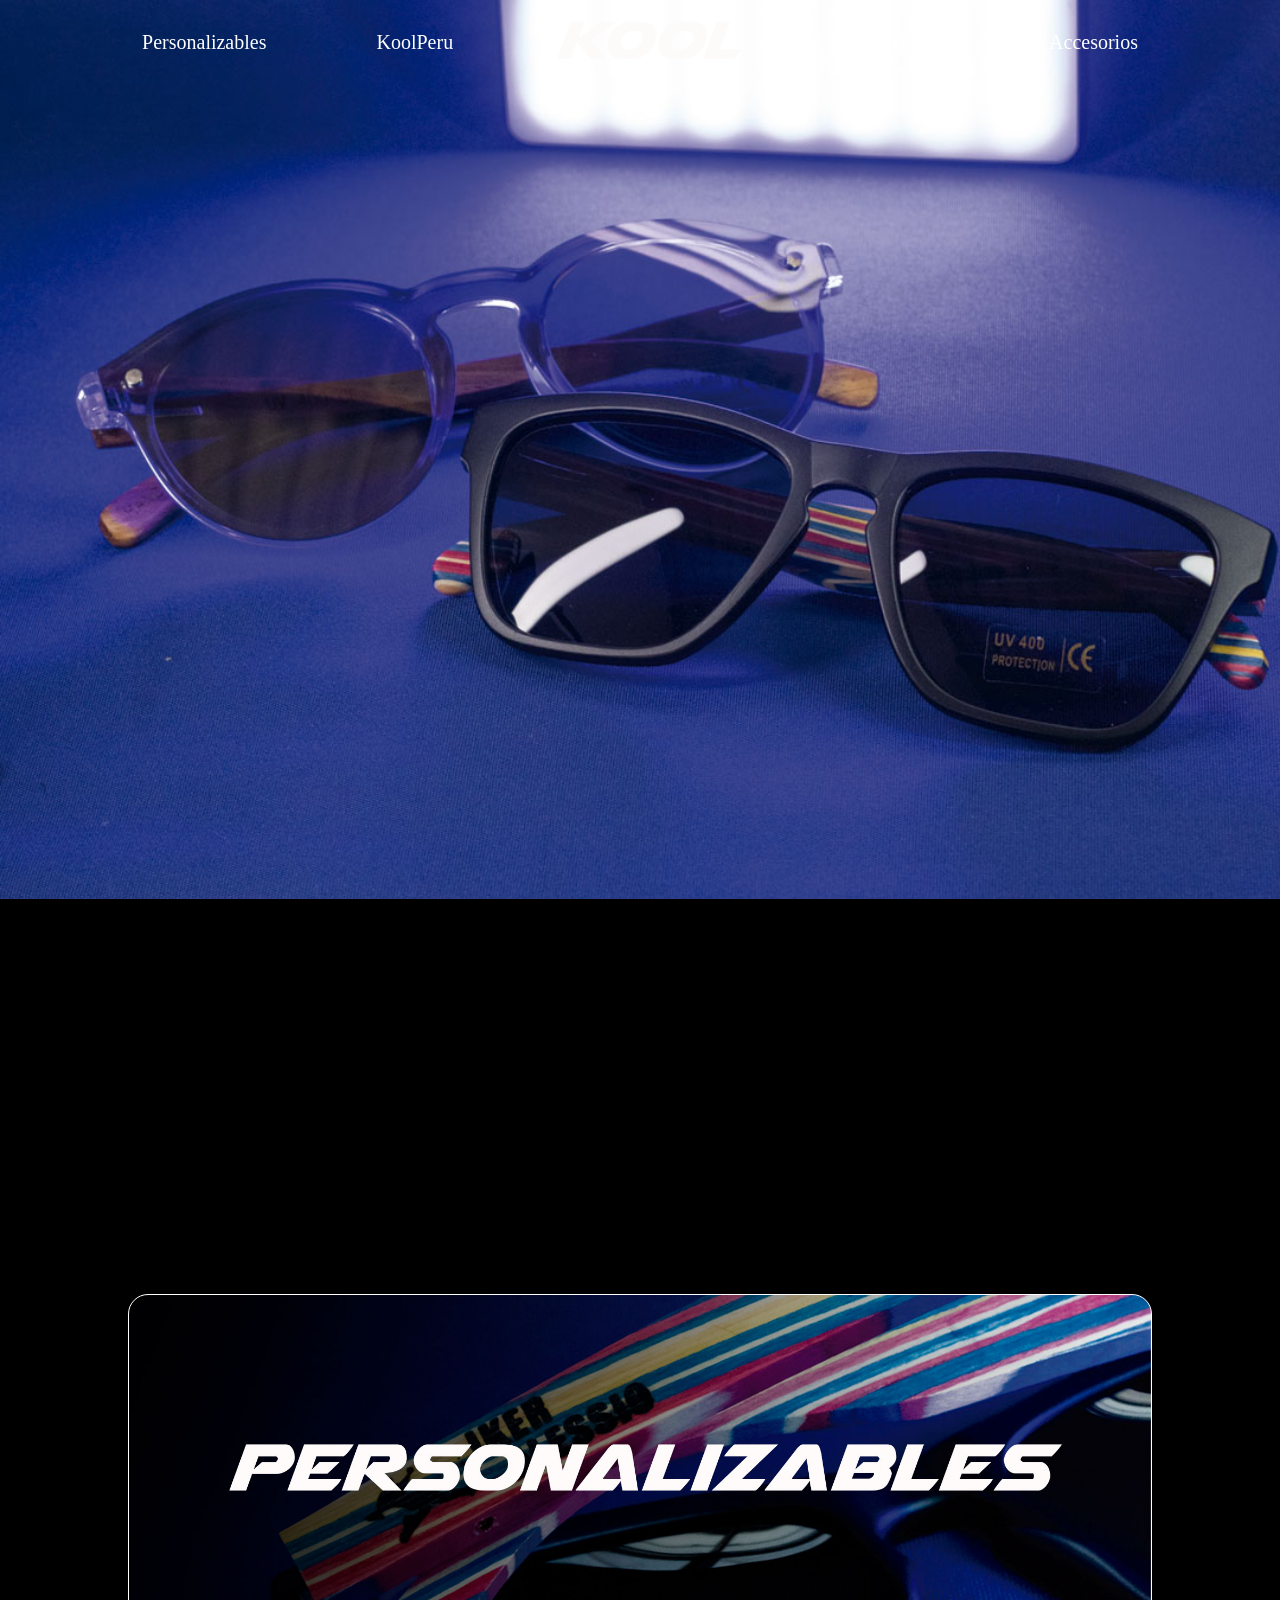
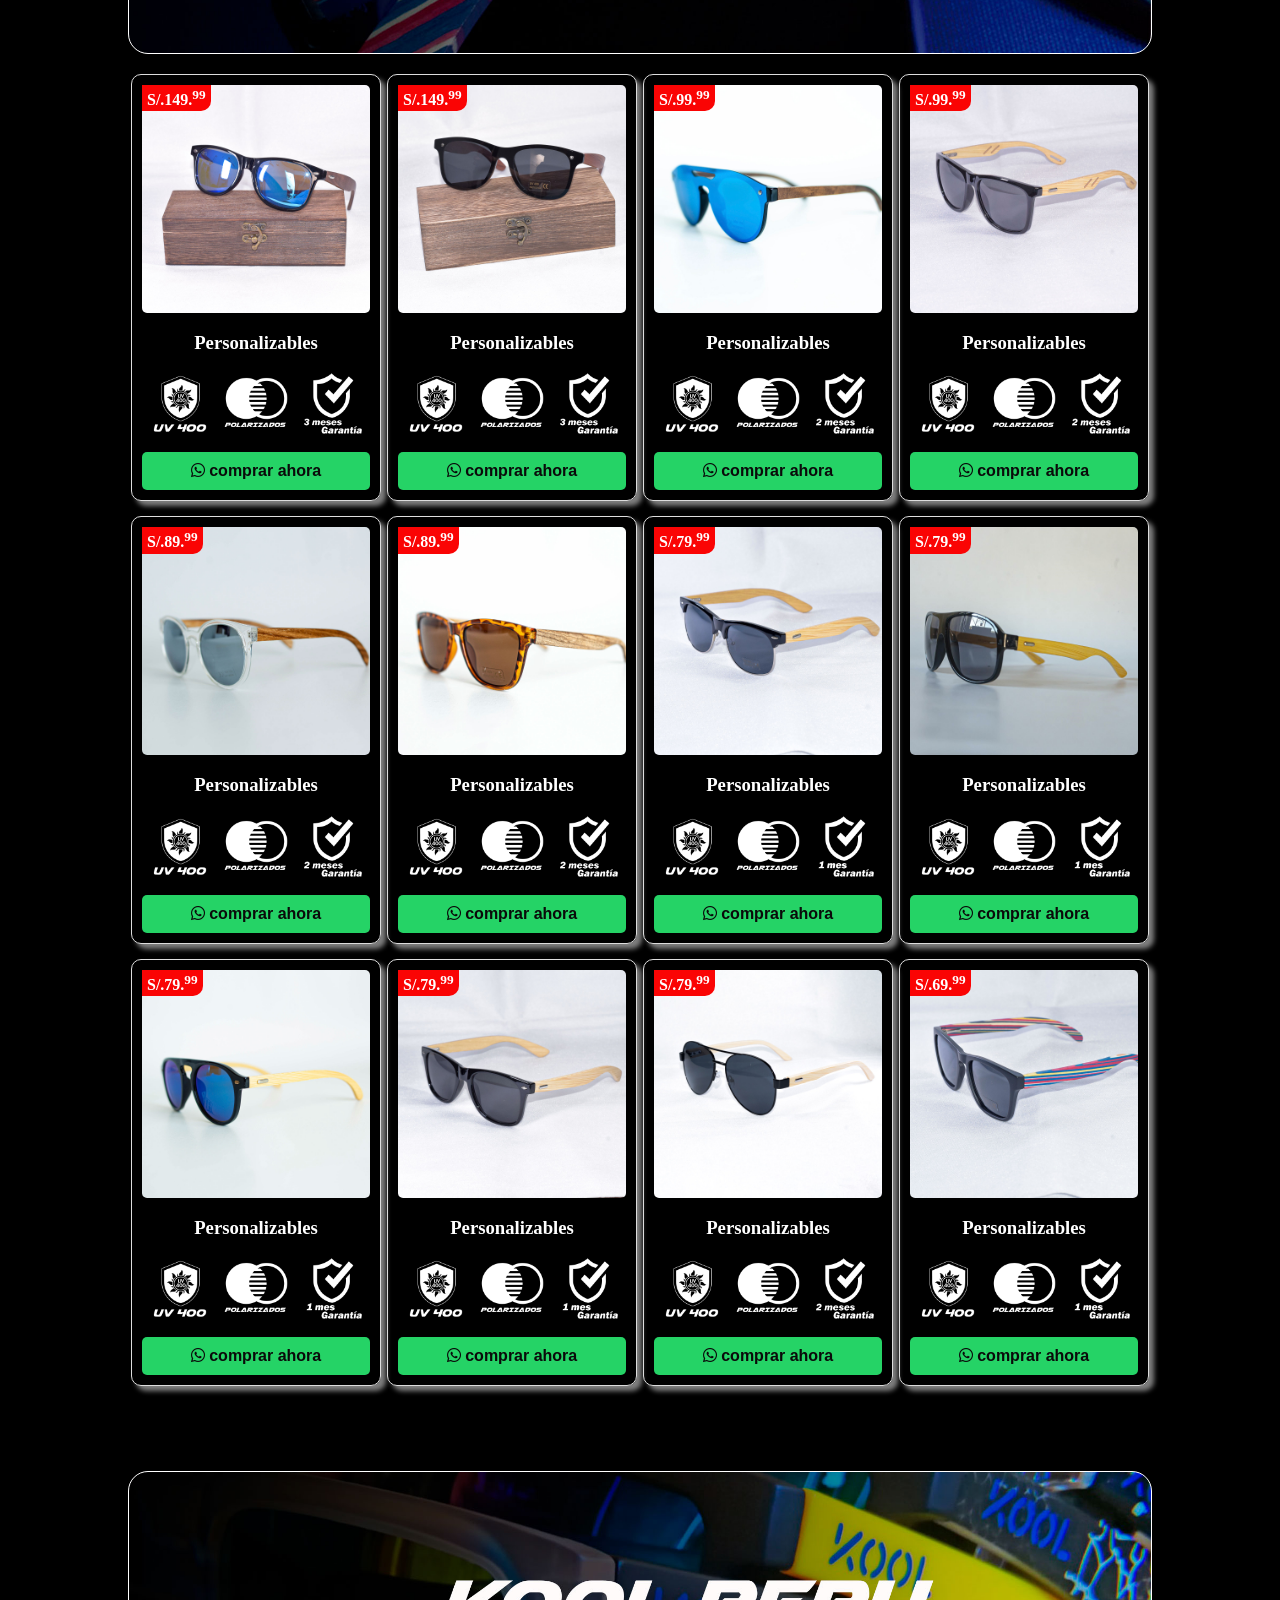
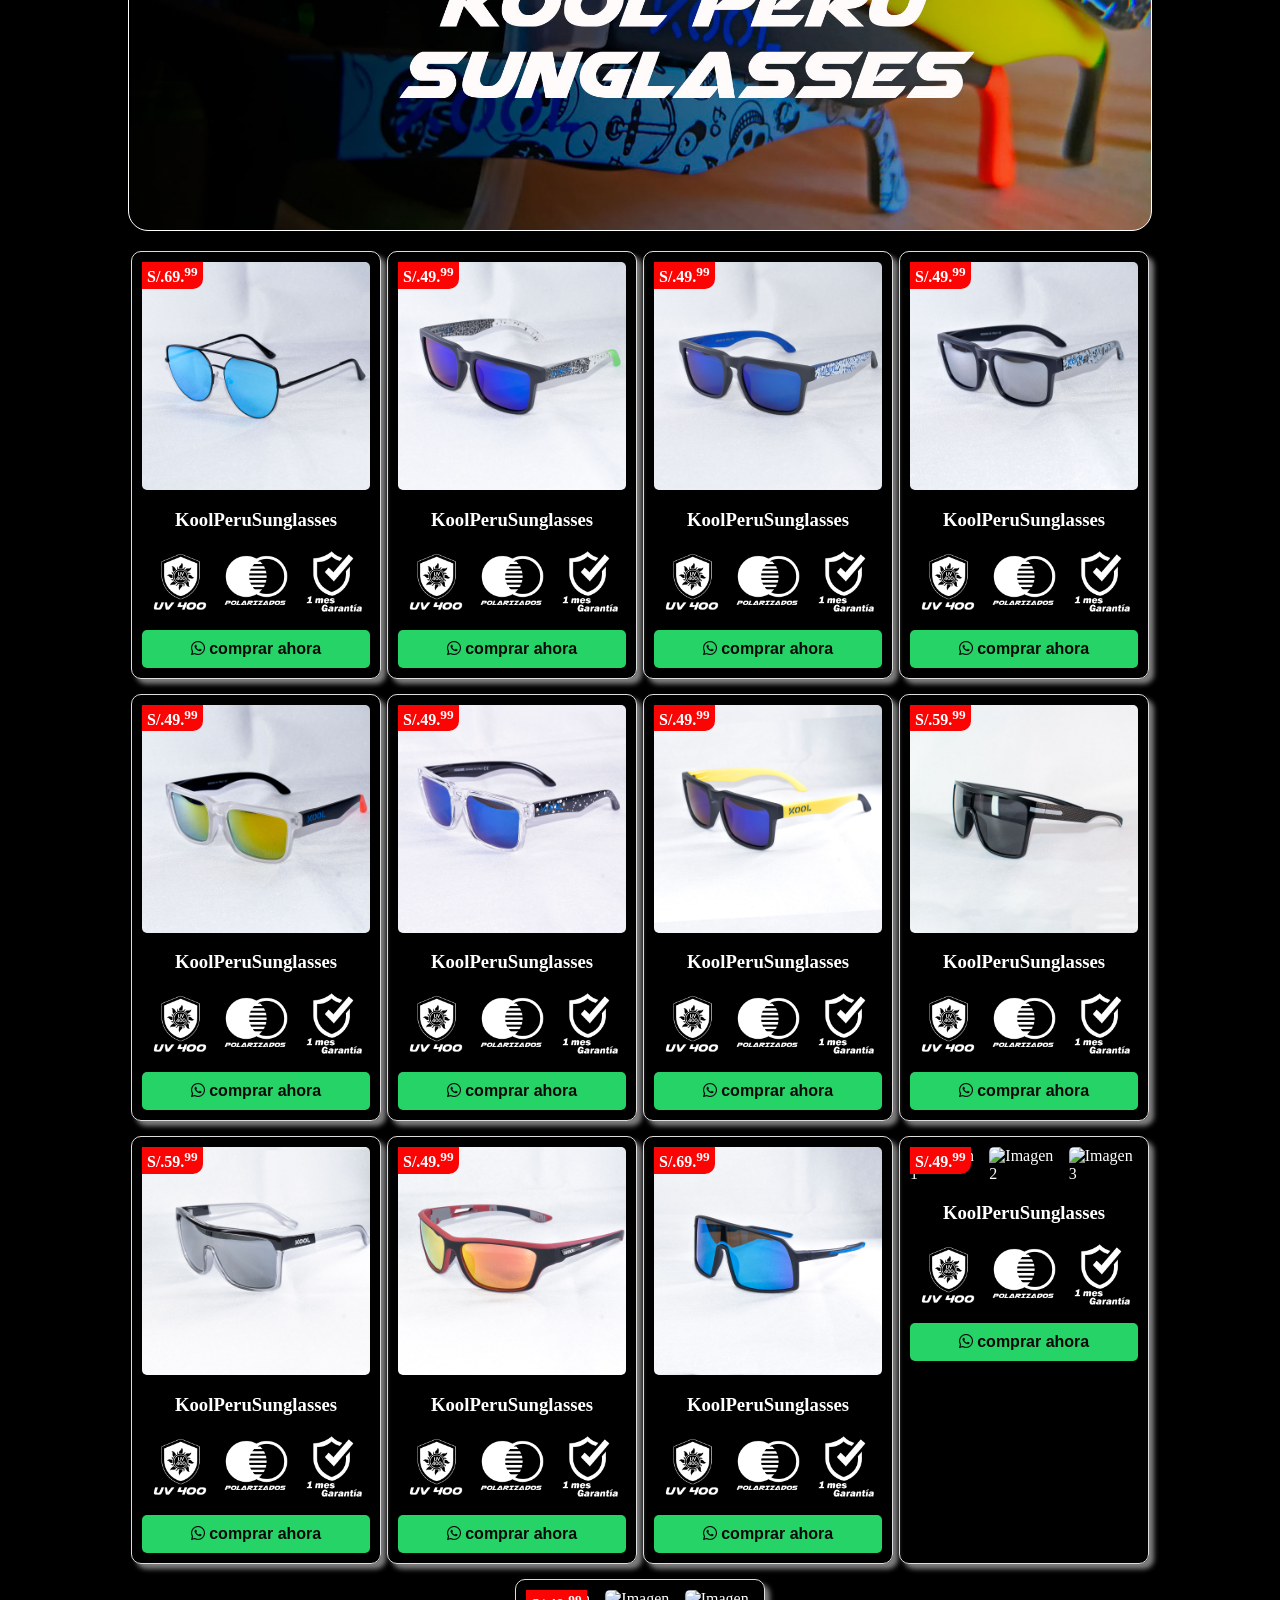
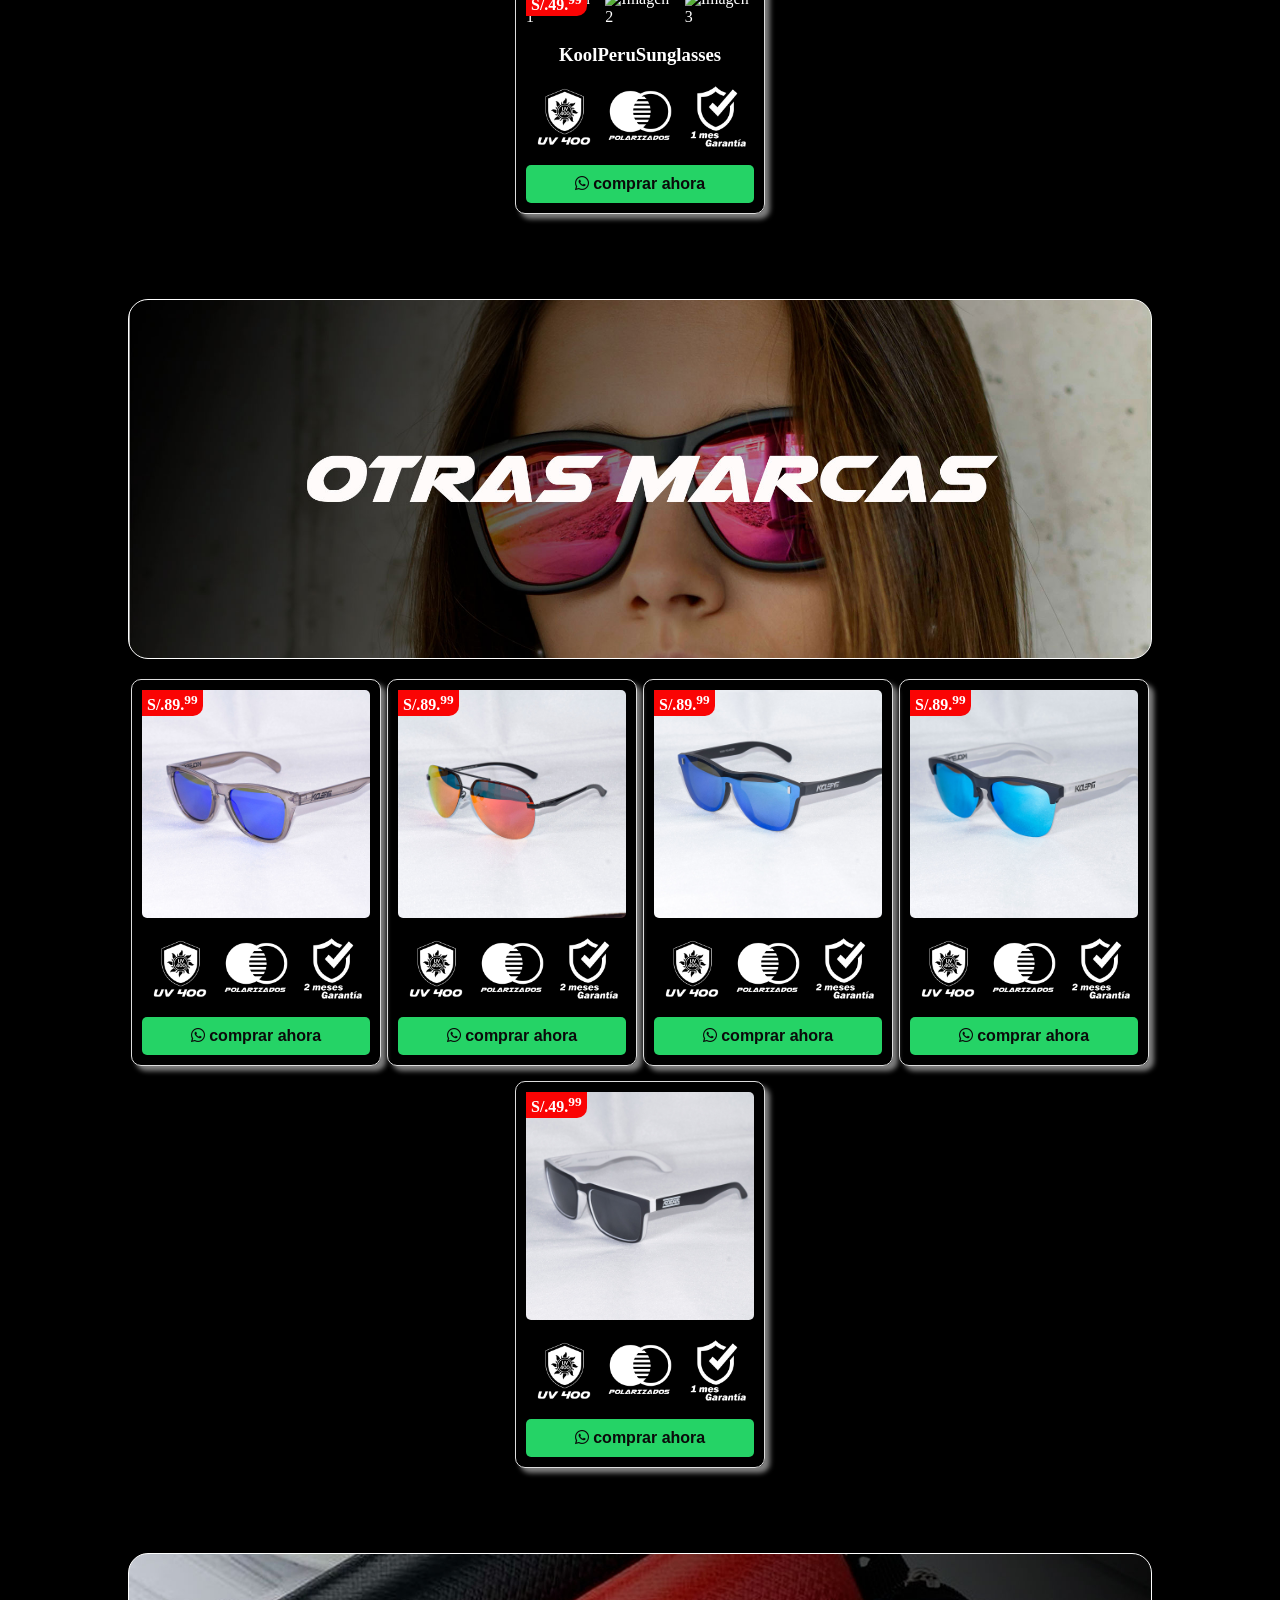
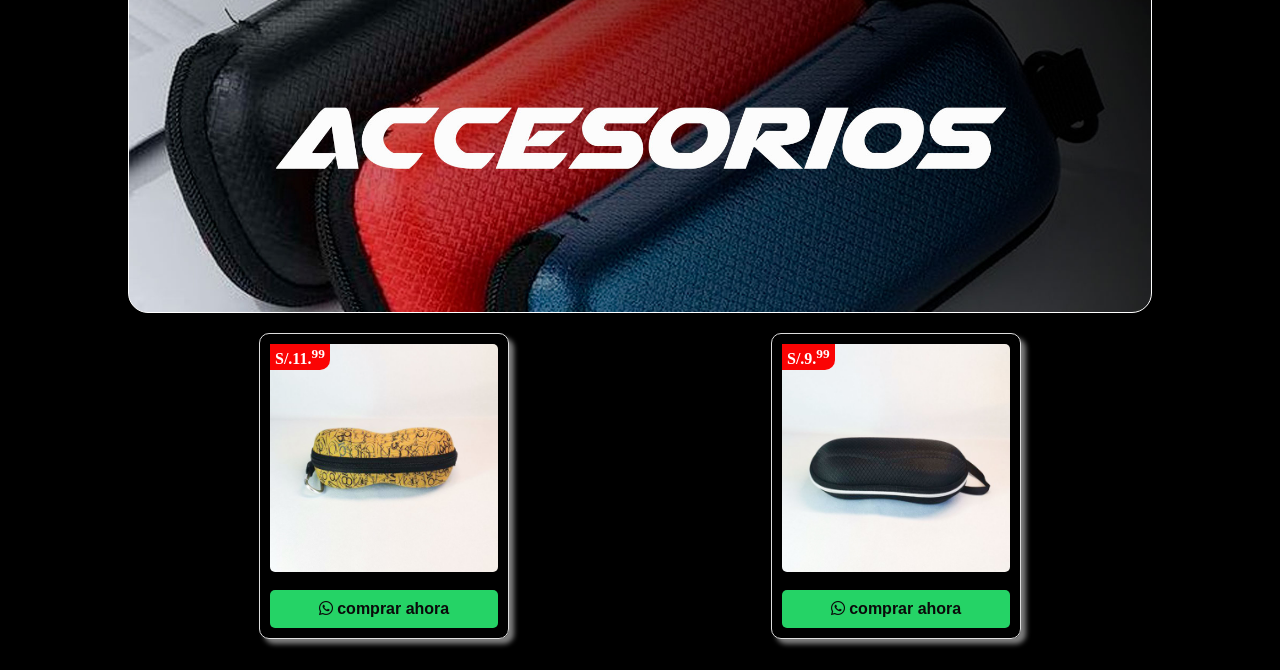
==== commit 4cc59204: "Update index.html" ====
--- a/index.html
+++ b/index.html
@@ -7,6 +7,7 @@
     <link rel="apple-touch-icon" href="assets/favicon.png">
     <meta name="theme-color" content="#272727">
     <link rel="icon" href="assets/favicon.png">
+    <link rel="stylesheet" href="css/Normalize.css">
     <link rel="stylesheet" href="css/style.css">
     <!-- Font-aweson icons -->
     <link rel="stylesheet" href="https://cdnjs.cloudflare.com/ajax/libs/font-awesome/6.7.2/css/all.min.css">
@@ -523,6 +524,42 @@
                         <img src="assets/garantia_1_mes_png.png" alt="Garantia2Meses">
                     </div>
                     <button class="btn-whatsapp" onclick="comprarPorWhatsapp('Hola, estoy interesado en estas gafas *`KC-6578`*, puedes brindarme mas información por favor, gracias!!!.')"><i class="fa-brands fa-whatsapp"></i>
+                    </button>
+                </div>
+            </div>
+            <div class="producto" data-categoria="kool">  
+               <div class="slider">
+                    <img src="productos/Kool/producto13-1_KP140725.jpg" alt="Imagen 1">
+                    <img src="productos/Kool/producto13-2_KP140725.jpg" alt="Imagen 2">
+                    <img src="productos/Kool/producto13-3_KP140725.jpg" alt="Imagen 3">
+                </div>
+                <div class="info">
+                    <h3 class="kool"></h3>
+                    <p class="precio-producto">S/.49.<sup>99</sup></p>
+                    <div class="uv-pol-gar">
+                        <img src="assets/UV400.png" alt="uv400">
+                        <img src="assets/polarizado_png.png" alt="Polarizados">
+                        <img src="assets/garantia_1_mes_png.png" alt="Garantia2Meses">
+                    </div>
+                    <button class="btn-whatsapp" onclick="comprarPorWhatsapp('Hola, estoy interesado en estas gafas *`KP140725`*, puedes brindarme mas información por favor, gracias!!!.')"><i class="fa-brands fa-whatsapp"></i>
+                    </button>
+                </div>
+            </div>
+            <div class="producto" data-categoria="kool">  
+               <div class="slider">
+                    <img src="productos/Kool/producto14-1_KP140725.jpg" alt="Imagen 1">
+                    <img src="productos/Kool/producto14-2_KP140725.jpg" alt="Imagen 2">
+                    <img src="productos/Kool/producto14-3_KP140725.jpg" alt="Imagen 3">
+                </div>
+                <div class="info">
+                    <h3 class="kool"></h3>
+                    <p class="precio-producto">S/.49.<sup>99</sup></p>
+                    <div class="uv-pol-gar">
+                        <img src="assets/UV400.png" alt="uv400">
+                        <img src="assets/polarizado_png.png" alt="Polarizados">
+                        <img src="assets/garantia_1_mes_png.png" alt="Garantia2Meses">
+                    </div>
+                    <button class="btn-whatsapp" onclick="comprarPorWhatsapp('Hola, estoy interesado en estas gafas *`KP140725-2`*, puedes brindarme mas información por favor, gracias!!!.')"><i class="fa-brands fa-whatsapp"></i>
                     </button>
                 </div>
             </div>
--- a/css/style.css
+++ b/css/style.css
@@ -1,207 +1,259 @@
-/* Estilos CSS para la tienda de lentes de sol */
 html{
-    background-color: #000000;
-    color: #f5f5f5;
     box-sizing: border-box;
-}
-
-img{
-    max-width: 100%;
-    height: auto;
-}
-
-*,
-*::after,
-*::before{
+    font-size: 16px;
+    --color-letra: #fff;
     scroll-behavior: smooth;
-    box-sizing:inherit
-}
-
-body {
-    font-family: Arial, sans-serif;
+}
+
+a{
+    text-decoration: none;
+    color: black;
+}
+
+body{
     margin: 0;
     padding: 0;
-    box-sizing: border-box;
-    overflow-x: hidden;
-}
-
-.header{
     background-color: #000;
-    position: sticky;
-    top: 0px;
-    height: 2.5rem;
-    z-index: 996;
-    padding-bottom: 3rem;
-    
-}
-
-
-.header-logo{
-    /* width: 100%; */
-    height: 2.5rem;
-}
-
-.header-logo img{
-    margin-top: .5rem;
-    height: 3rem;
-    display: flex;
-    justify-self: center;
-    overflow-y:hidden;
+    position: relative;
+}
+
+*,*::after,*::before{
+    box-sizing: inherit;
+}
+
+img{
+    width: 100%;
+    height: auto;
 }
 
 .hero-image{
-    max-width: 100%;
-    height: 90vh;
-    background: url("../assets/portada_2.jpg");
-    background-size: cover;
-    background-repeat: no-repeat;
-    background-position: center;
-    margin-top: .5rem;
-    /* margin-bottom: 1rem; */
-}
-
-.behavior{
-    background-color: #ffff00;
-    color: #000000;
-    padding: 4px;
-    position: sticky;
-    top: 3rem;
-    font-size: .9rem;
-    z-index: 995;
-}
-
-/*Menú Hamburguesa*/
-.off-canvas-btn{
-    position: fixed;
-    bottom: 1rem;
-    right: 1rem;
-    z-index: 999;
-    width: 3rem;
-    height: 3rem;
-    opacity: 0;
-}
-
-.off-canvas-burguer{
-    position: fixed;
-    bottom: 1rem;
-    right: 1rem;
-    z-index: 998;
-    width: 3rem;
-    height: .6rem;
-    background-color: #d5fa05;
-    border-radius: .3rem;
-    transform-origin: top left;
-    transform: rotate(0deg) translate(0, -1.2rem);
-    transition: transform 500ms ease, background-color 500ms ease;
-}
-
-.off-canvas-burguer::before,
-.off-canvas-burguer::after{
-    content: "";
-    display: block;
-    width: 100%;
-    height: 0.6rem;
-    background-color: #d000;
-    border-radius: .3rem;
-    transition: transform 500ms ease;    
-}
-
-.off-canvas-burguer::before{
-    transform: rotate(0deg) translate(0, -0.9rem);
-    background-color: #d5fa05;
-}
-
-.off-canvas-burguer::after{
-    transform: rotate(0deg) translate(0, 0.3rem);
-    background-color: #d5fa05;
-}
-
-.off-canvas-btn:checked + .off-canvas-burguer{
-    background-color: transparent;
-}
-
-.off-canvas-btn:checked + .off-canvas-burguer::before{
-    transform: rotate(45deg) translate(0,0);
-}
-
-.off-canvas-btn:checked + .off-canvas-burguer::after{
-    transform: rotate(-45deg) translate(.4rem,-.5rem);
-}
-
-.off-canvas-menu{
-    position: fixed;
-    top: 0;
-    left: 0;
-    bottom: 0;
-    right: 0;
-    z-index: 997;
+    position: relative;
+    width: 100%;
+    height: 100vh;
+    background: url("../assets/hero_image_2.jpg") center/cover no-repeat;
     display: flex;
     justify-content: center;
     align-items: center;
-    background-color: #0009;
-    transition: transform 500ms ease-in-out;
-    transform: translate(0, -100%); /*Sale de arriba*/
-    transform: translate(0, 100%); /*Sale de abajo*/
-    transform: translate(-100%, 0); /*Sale de la izquierda*/
-    transform: translate(100%, 0); /*Sale de la derecha*/
-}
-
-.off-canvas-btn:checked ~ .off-canvas-menu{
-    transform: translate(0, 0);
-}
-
-.off-canvas-menu-container{
-    width: 100%;
-    height: 100vh;
-    display: flex;
-    flex-direction: column;
+    transform: translateY(-105px);
+}
+
+nav{
+    position: sticky;
+    top: 0;
+    width: 100%;
+    display: flex;
     justify-content: center;
-}
-
-.off-canvas-menu-container a:focus ~ .off-canvas-menu{
-    transform: translate(100%, 0);
-}
-
-.off-canvas-link{
-    border-bottom: thin solid #ffff00;
-    padding: 2rem;
-    font-size: 1.5rem;
-    text-align: center;
-    text-decoration: none;
+    align-items: center;
+    gap:50px;
+    padding: 10px 0;
+    transition: background-color 0.3s;
+    z-index: 100;
+    /* backdrop-filter: blur(10px); */
+}
+
+nav.scrolled{
+    background-color: #1a1919;
+}
+
+nav a{
     color: #fff;
-    font-weight: bold;
-    transition: background-color 300ms ease;
-}
-
-.off-canvas-link:first-child{
-    border-top: thin solid #ffff00;
-}
-
-.off-canvas-link:hover{
-    background-color: #d00;
-}
-/*Fin Menú Hamburguesa*/
-
-.catalogo {
-    padding: 0 20px;
-    text-align: center;
-}
-
-
-.catalogo h2{
-    font-size: 2rem;
+    font-size: 20px;
+    padding: 5px 30px;
+    border-radius: 5px;
+    transition: background-color 0.3s;
+}
+
+nav a:hover{
+    background-color: rgba(200, 198, 198, 0.6);
+    border-radius: 20px;
+    transform: scale(1.5);
+}
+
+.logo{
+    margin: 0 20px;
+}
+
+.logo img{
+    height: 60px;
+}
+
+.pre-portada{
+    background-color: #000;
+    width: inherit;
+    height: 90px;
+    margin-left: auto;
+    margin-right: auto;
+    border-radius: 20px;
+}
+
+.portada{
+    border: thin solid #fff;
+    background-color: skyblue;
+    width: inherit;
+    height: 40vh;
+    margin-left: auto;
+    margin-right: auto;
+    border-radius: 20px;
+}
+
+.menu-btn, .menu{
+    display: none;
+}
+
+@media (max-width: 768px) {
+    nav {
+        flex-wrap: wrap;
+        gap: 10px;
+    }
+    nav a {
+        display: none;
+    }
+    .logo img {
+        height: 40px;
+    }
+
+    .portada{
+        width: 100%;
+        height: 20vh;
+    }
+
+    .burger{
+        display:block;
+    }
+
+    .menu-btn, .menu{
+        display: block;
+    }
+
+    /* Ocultamos el checkbox */
+    #toggle-menu{
+        display: none;
+    }
+
+    /* Botón para abrir el menú */
+    .menu-btn{
+        position: fixed;
+        top: 230px;
+        right: 0;
+        background-color: #fff;
+        color: #000;
+        padding: 10px 15px;
+        border-radius: 10px 0 0 10px;
+        cursor: pointer;
+        font-weight: bold;
+        z-index: 1001;
+        transition: opacity .3s ease;
+    }
+
+
+    /* Ocultar el botón cuando el menú está abierto */
+    #toggle-menu:checked + .menu-btn{
+        opacity: 0;
+        pointer-events: none;
+    }
+
+    /* Menú oculto por defecto */
+    .menu{
+        position: fixed;
+        top: 0;
+        right: 0;
+        transform: translateX(260px);
+        width: 70%;
+        height: 100vh;
+        background: #ffffff;
+        transition: rigth .10s ease;
+        z-index: 1000;
+        padding: 20px;
+        box-shadow: -2px 0 10px rgba(0, 0, 0, .2);
+    }
+
+    /* Mostrar menú cuando el checkbox está activado */
+    #toggle-menu:checked ~ .menu{
+        transform: translateX(0);
+        transition: transform .3s ease;
+    }
+
+    .menu h3{
+        margin-bottom: 20px;
+    }
+
+    .menu a{
+        display: block;
+        color: #000;
+        text-decoration: none;
+        margin: 10px 0;
+        font-size: 18px;
+        border-bottom: 1px solid #444;
+        padding-bottom: 5px;
+    }
+
+    /* Fondo oscuro cuando el menú está abierto */
+    .overlay{
+        position: fixed;
+        top: 0;
+        left: 0;
+        width: 100vw;
+        height: 100vh;
+        background-color: rgba(0, 0, 0, .5);
+        z-index: 900;
+        display: none;
+    }
+
+    #toggle-menu:checked ~ .overlay {
+        display: block;
+    }
+
+    .container-rrss{
+        display: flex;
+        justify-content: space-evenly;
+    }
+
+    .container-rrss a i{
+        font-size: x-large;
+    }
+
+
+}
+
+
+.post-personalizables{
+    background: url("../assets/post-personalizables.jpg") center/cover no-repeat;
+}
+
+.post-koolperu{
+    background: url("../assets/post-koolperu.jpg") center/cover no-repeat;
+}
+
+.post-otras-marcas{
+    background: url("../assets/post-otras-marcas.jpg") center/cover no-repeat;
+}
+
+.post-accesorios{
+    background: url("../assets/post-accesorios.jpg") center/cover  no-repeat;
+}
+
+.flex-container{
+    background-color: #000;
+    width: 80vw;
+    /* height: auto; */
+    margin-left: auto;
+    margin-right: auto;
+    /* margin-bottom: 40px; */
+    display: flex;
+    flex-flow: row wrap;
+    flex: 0 0 100px;
 }
 
 .producto {
+    width: 250px;
+    margin: 20px 20px 0 20px;
+    color: var(--color-letra);
     border: 1px solid #ddd;
-    margin: 20px 20px 0 20px;
     padding: 10px;
     border-radius: 10px;
     box-shadow: 5px 5px 5px rgba(252, 252, 252, 0.5);
-    width: 300px;
     margin-left: auto;
     margin-right: auto;
-    vertical-align: top;
     margin-bottom: -5px;
     position: relative;
 }
@@ -212,7 +264,7 @@
     gap: 10px;
 }
 
-.slider img {
+.slider > img {
     width: 100%;
     border-radius: 5px;
 }
@@ -221,41 +273,26 @@
     position: absolute;
     top: -6px ;
     left: 10px;
-    background-color: red;
+    background-color: #fa0404;
     padding: 2px 5px;
     border-radius: 0 0 10px;
     font-weight: bold;
 }
 
-@keyframes pulse {
-
-    0%,50%{transform: translateY(0);}
-    40%{transform: translateY(-10px);}
-    60%{transform: translateY(-5px);}
-}
-
-.flecha{
-    position: absolute;
-    top: 53%;
-    right: 25px;
-    color: #000;
-    font-size: 20px;
-    font-weight: bold;
-    width: 10px;
-    margin-left: auto;
-    margin-right: auto;
-    animation: flechas 1s linear infinite;
-}
-
-@keyframes flechas {
-
-    0%,50%{transform: translateX(0);}
-    40%{transform: translateX(-5px);}
-    60%{transform: translateX(-3px);}
-
+.uv-pol-gar{
+    display: flex;
+    justify-content: space-around;
+    align-items: center;
+    margin-bottom: 1rem;
+}
+
+.uv-pol-gar img{
+   width: 4rem;
+   height: 4rem;
 }
 
 .btn-whatsapp {
+    width: 100%;
     background-color: #25D366;
     color: #0a0a0a;
     font-weight: bold;
@@ -265,41 +302,30 @@
     border-radius: 5px;
     cursor: pointer;
     animation: pulse 2s infinite;
+
 }
 
 .btn-whatsapp::after{
     content: "comprar ahora";
 }
 
-.otro::before{
-    content: "KdeamSunglasses";
-}
+@keyframes pulse {
+
+    0%,50%{transform: translateY(0);}
+    40%{transform: translateY(-10px);}
+    60%{transform: translateY(-5px);}
+}
+
+h3{
+    text-align: center;
+}
+
+
+.bamboo_p::before{
+    content: "Personalizables";
+}
+
 
 .kool::before{
     content: "KoolPeruSunglasses";
 }
-
-.bamboo_p{
-    margin: 10px 0;
-}
-
-.bamboo_p::before{
-    content: "Kool Personalizables";
-}
-
-
-.uv-pol-gar{
-    display: flex;
-    justify-content: space-around;
-    align-items: center;
-    margin-bottom: 1rem;
-}
-
-.uv-pol-gar img{
-   width: 4rem;
-   height: 4rem;
-}
-
-.espacio{
-    margin-bottom: 3rem;
-}
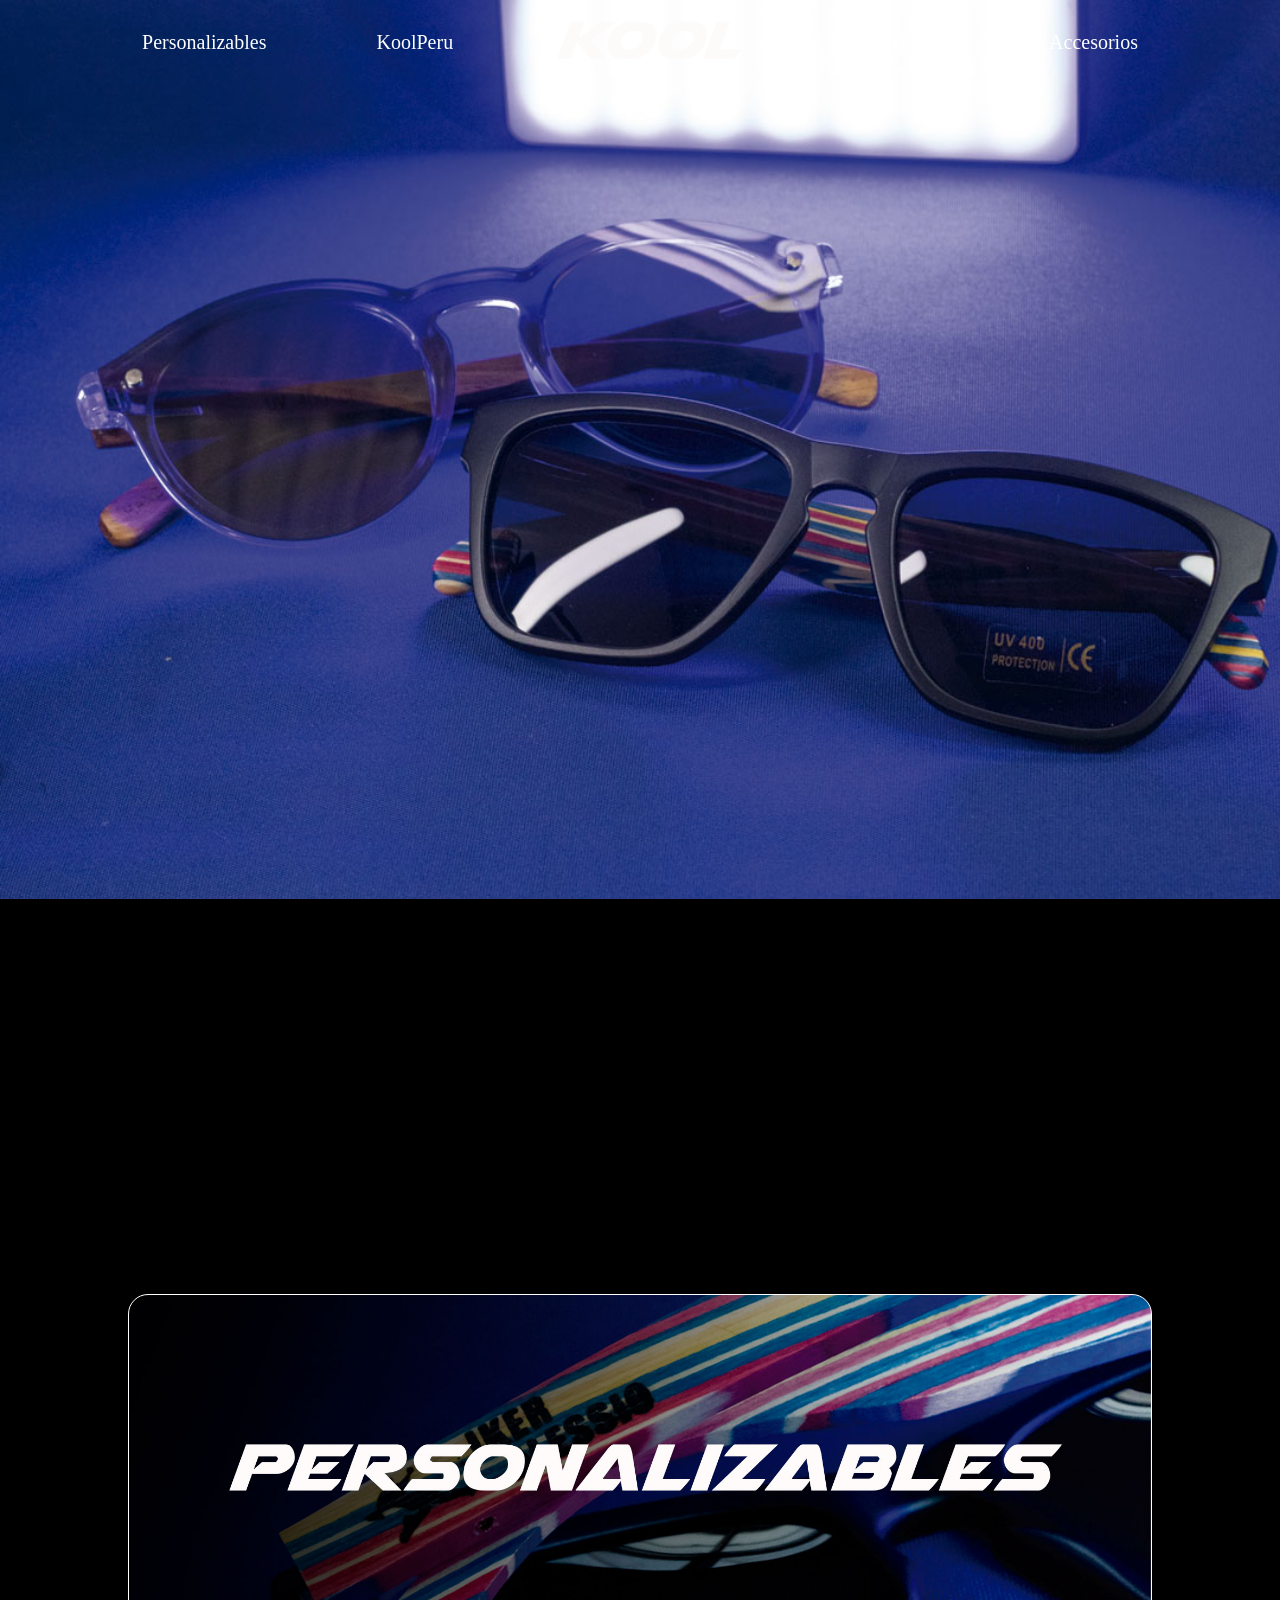
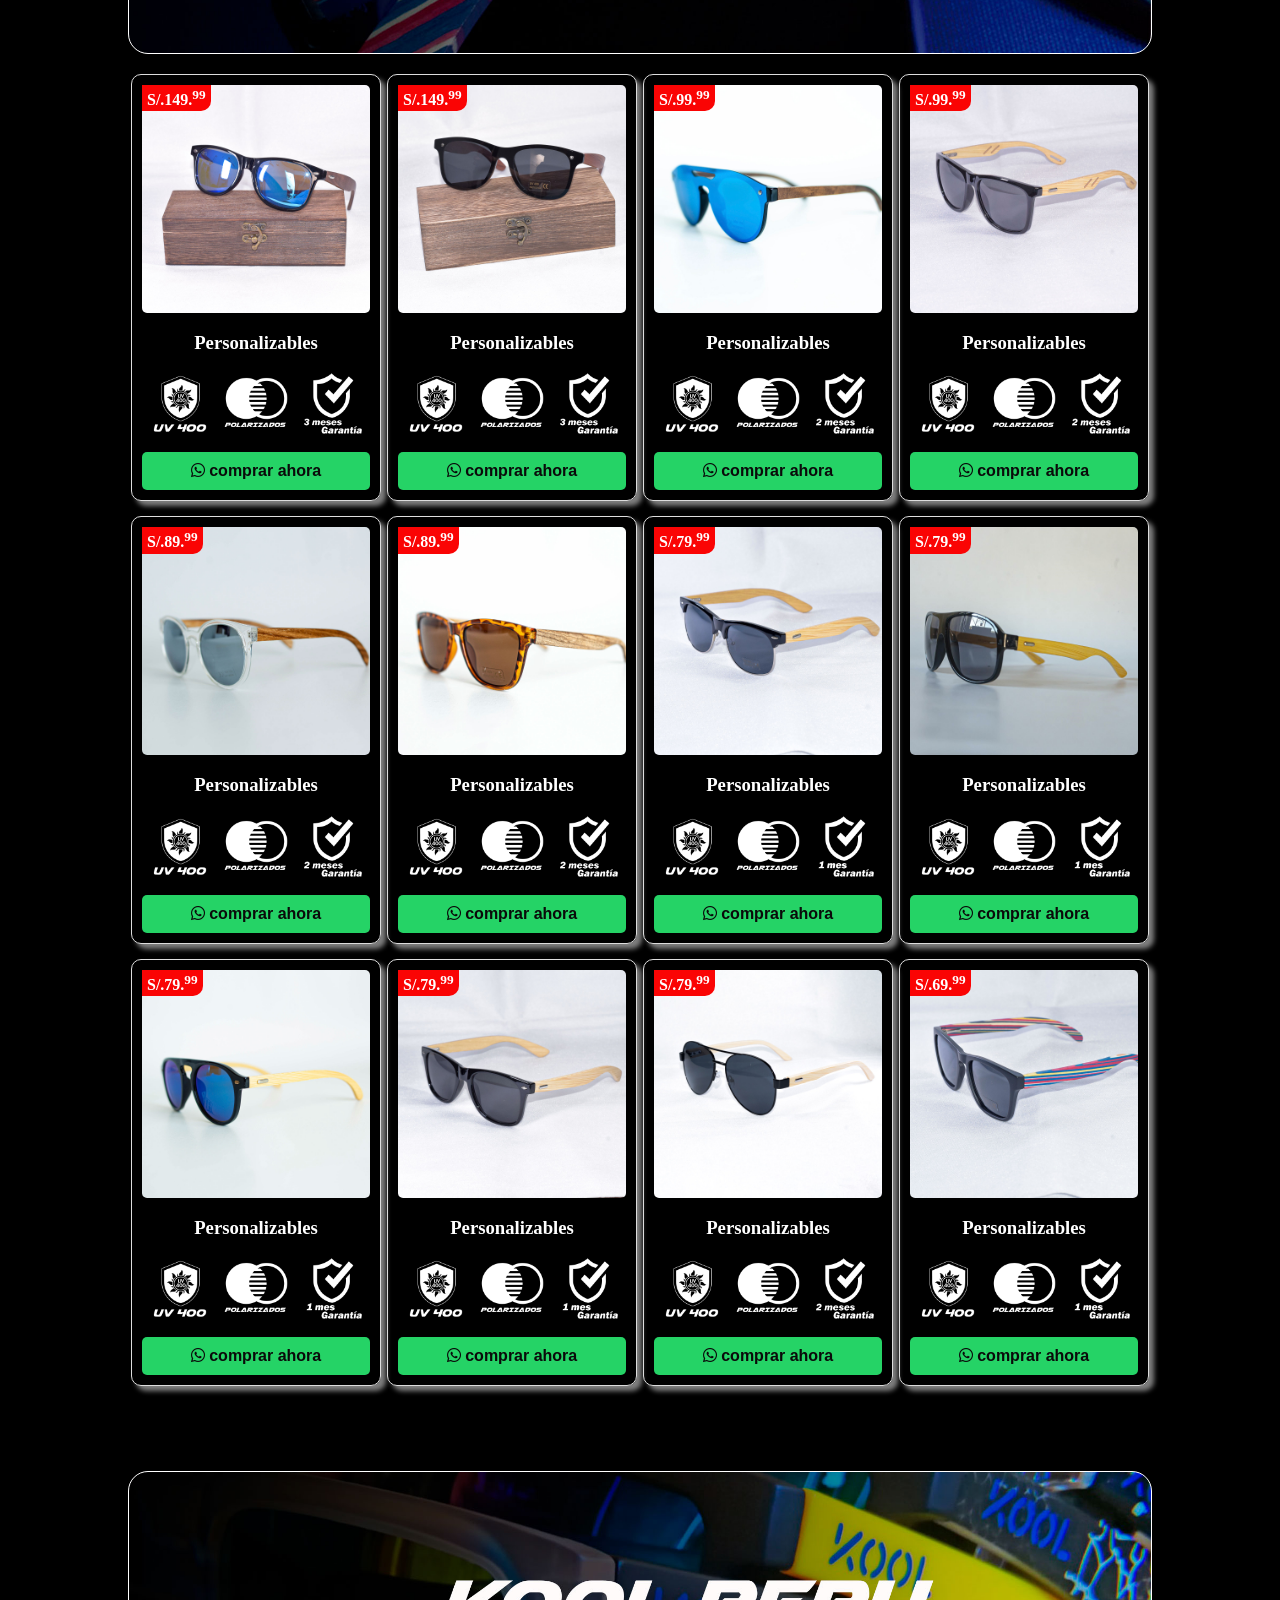
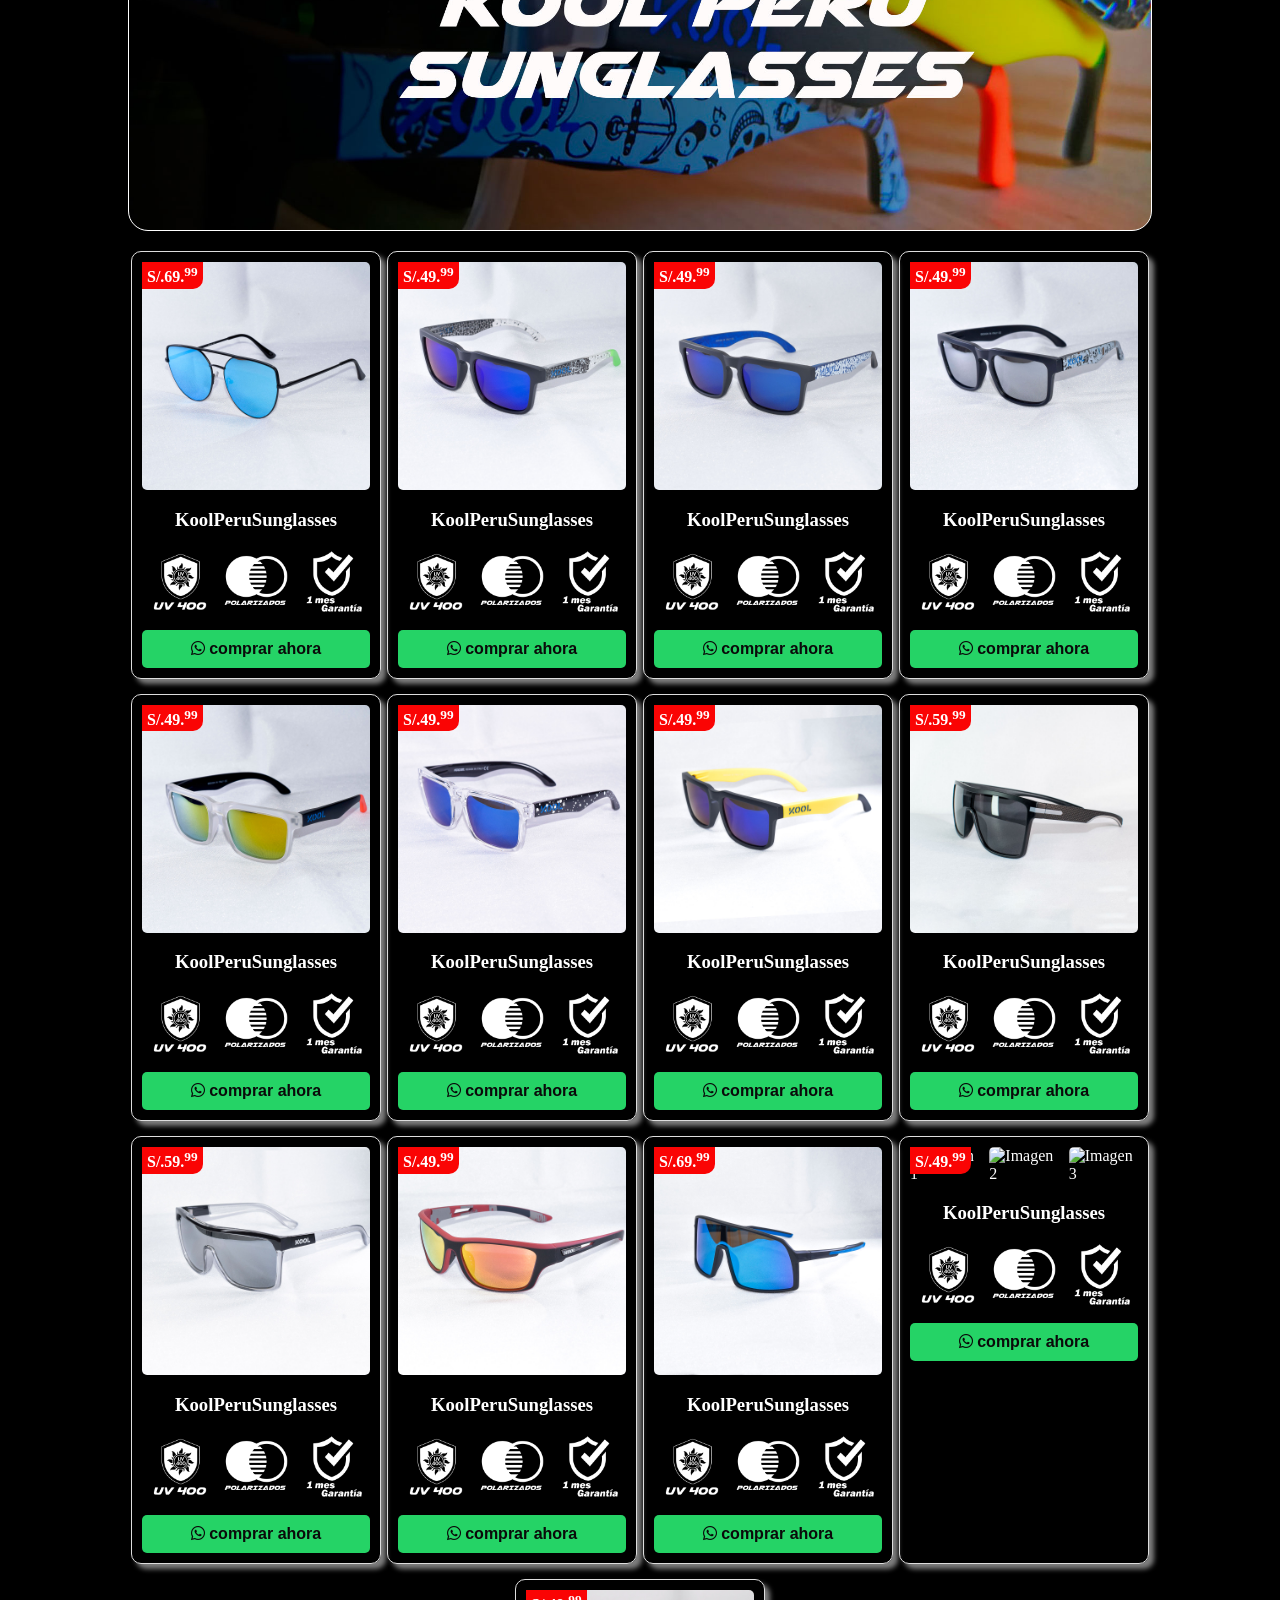
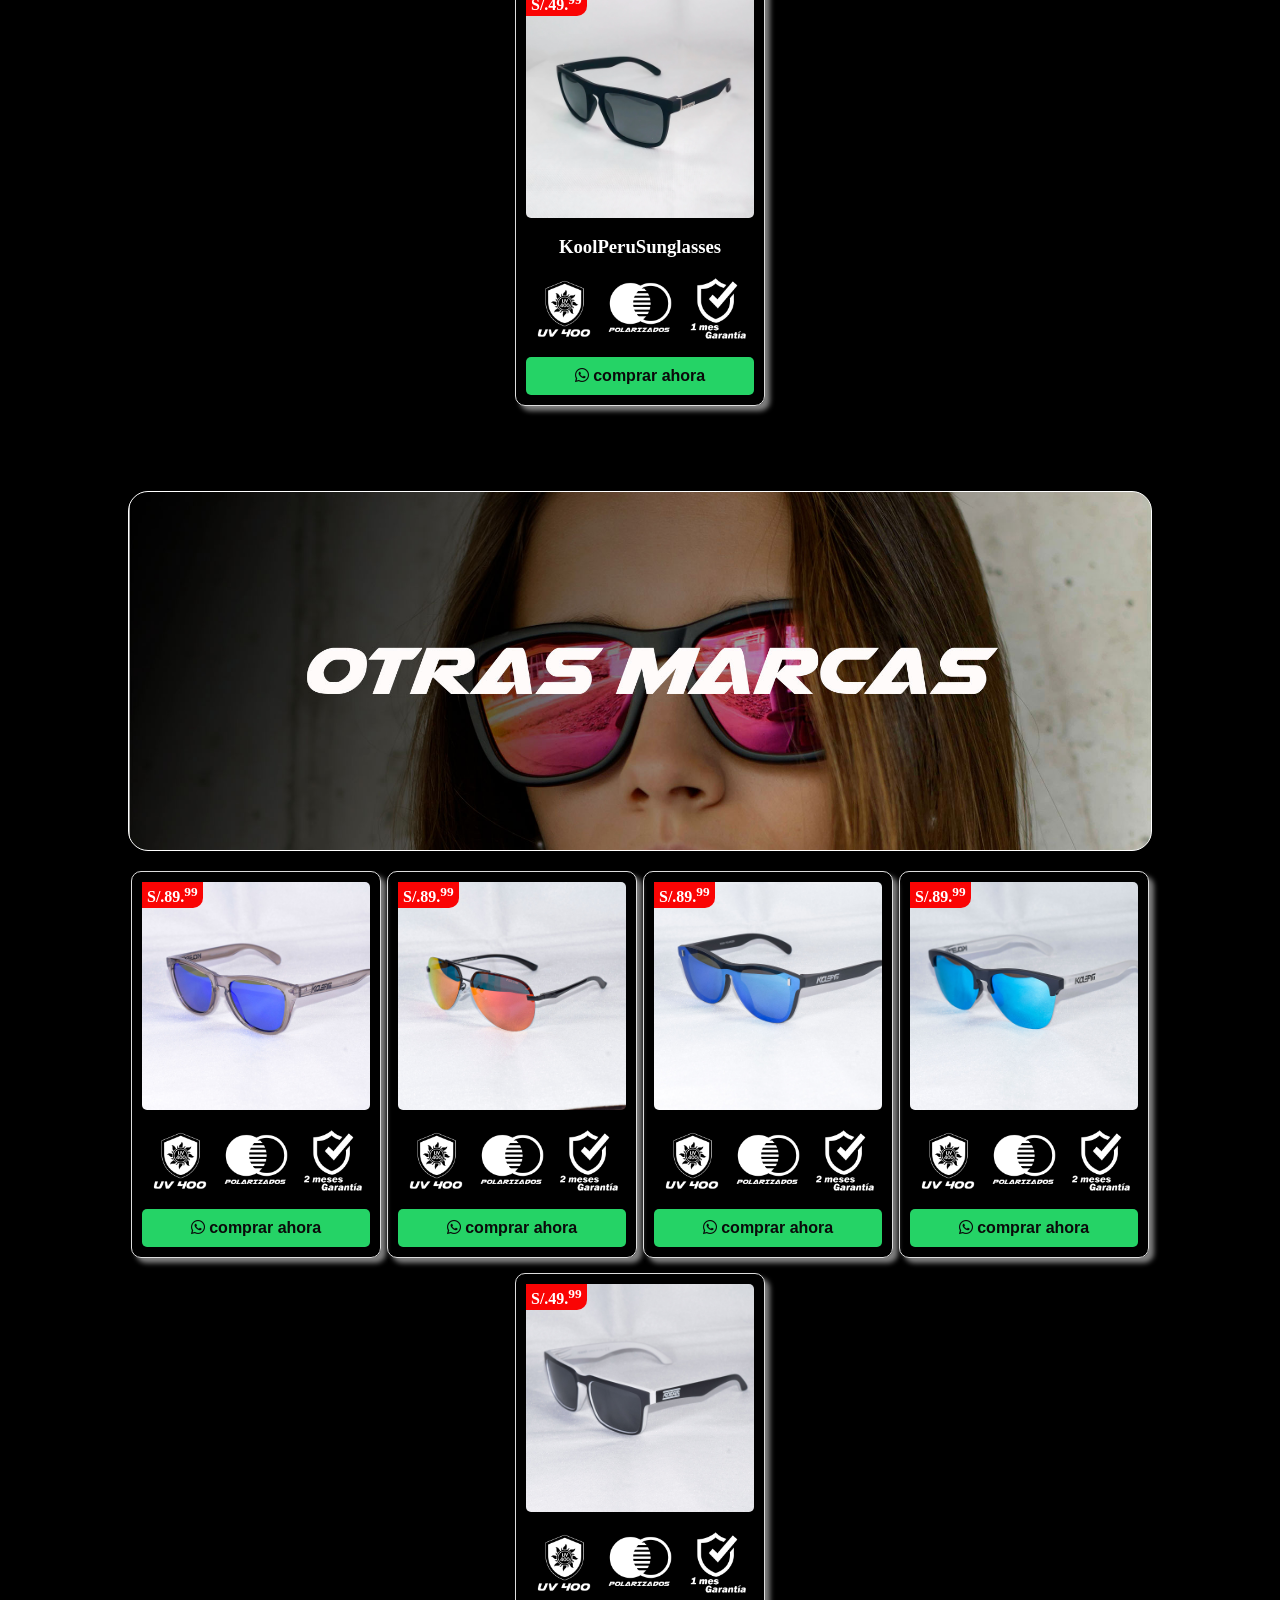
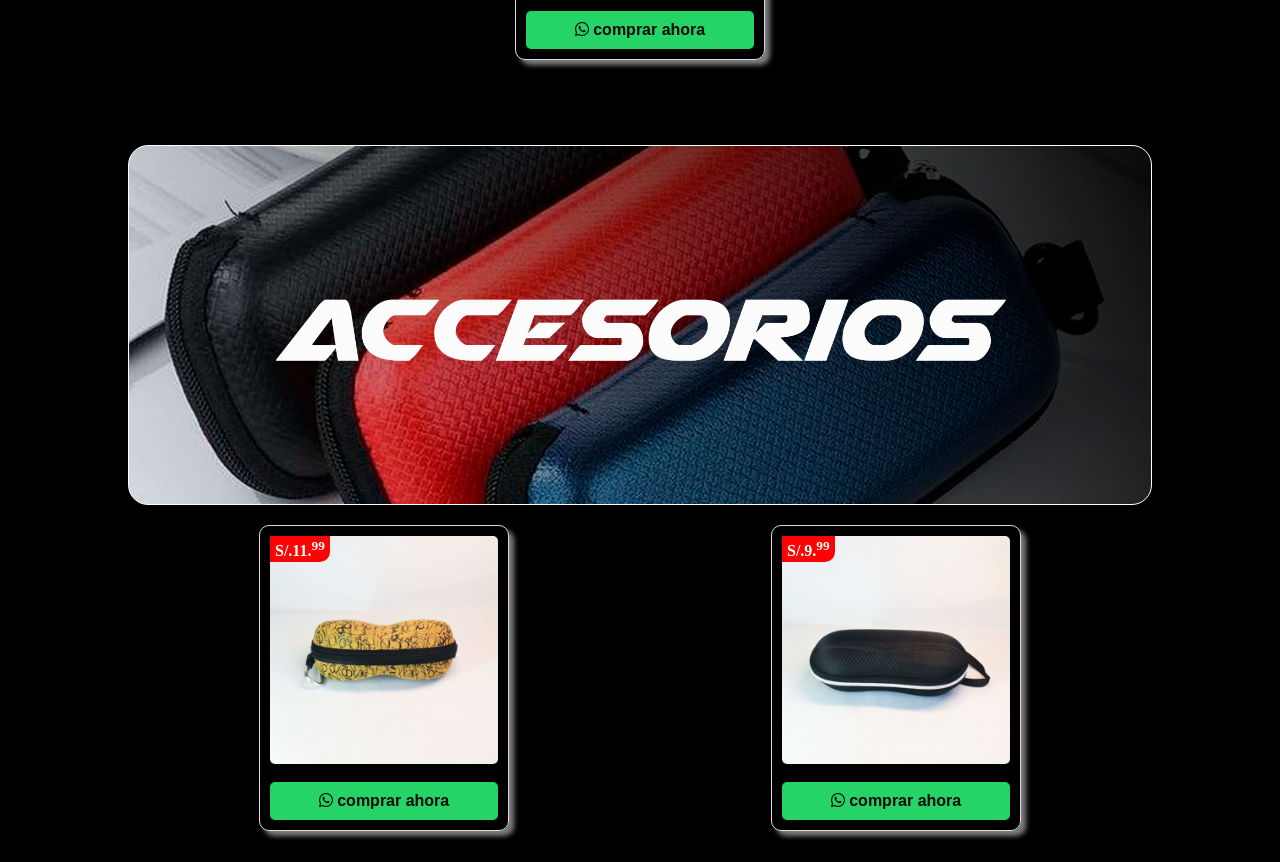
==== commit 1733638a: "Update index.html" ====
--- a/index.html
+++ b/index.html
@@ -547,9 +547,9 @@
             </div>
             <div class="producto" data-categoria="kool">  
                <div class="slider">
-                    <img src="productos/Kool/producto14-1_KP140725.jpg" alt="Imagen 1">
-                    <img src="productos/Kool/producto14-2_KP140725.jpg" alt="Imagen 2">
-                    <img src="productos/Kool/producto14-3_KP140725.jpg" alt="Imagen 3">
+                    <img src="productos/Kool/producto14-1_KP150725.jpg" alt="Imagen 1">
+                    <img src="productos/Kool/producto14-2_KP150725.jpg" alt="Imagen 2">
+                    <img src="productos/Kool/producto14-3_KP150725.jpg" alt="Imagen 3">
                 </div>
                 <div class="info">
                     <h3 class="kool"></h3>
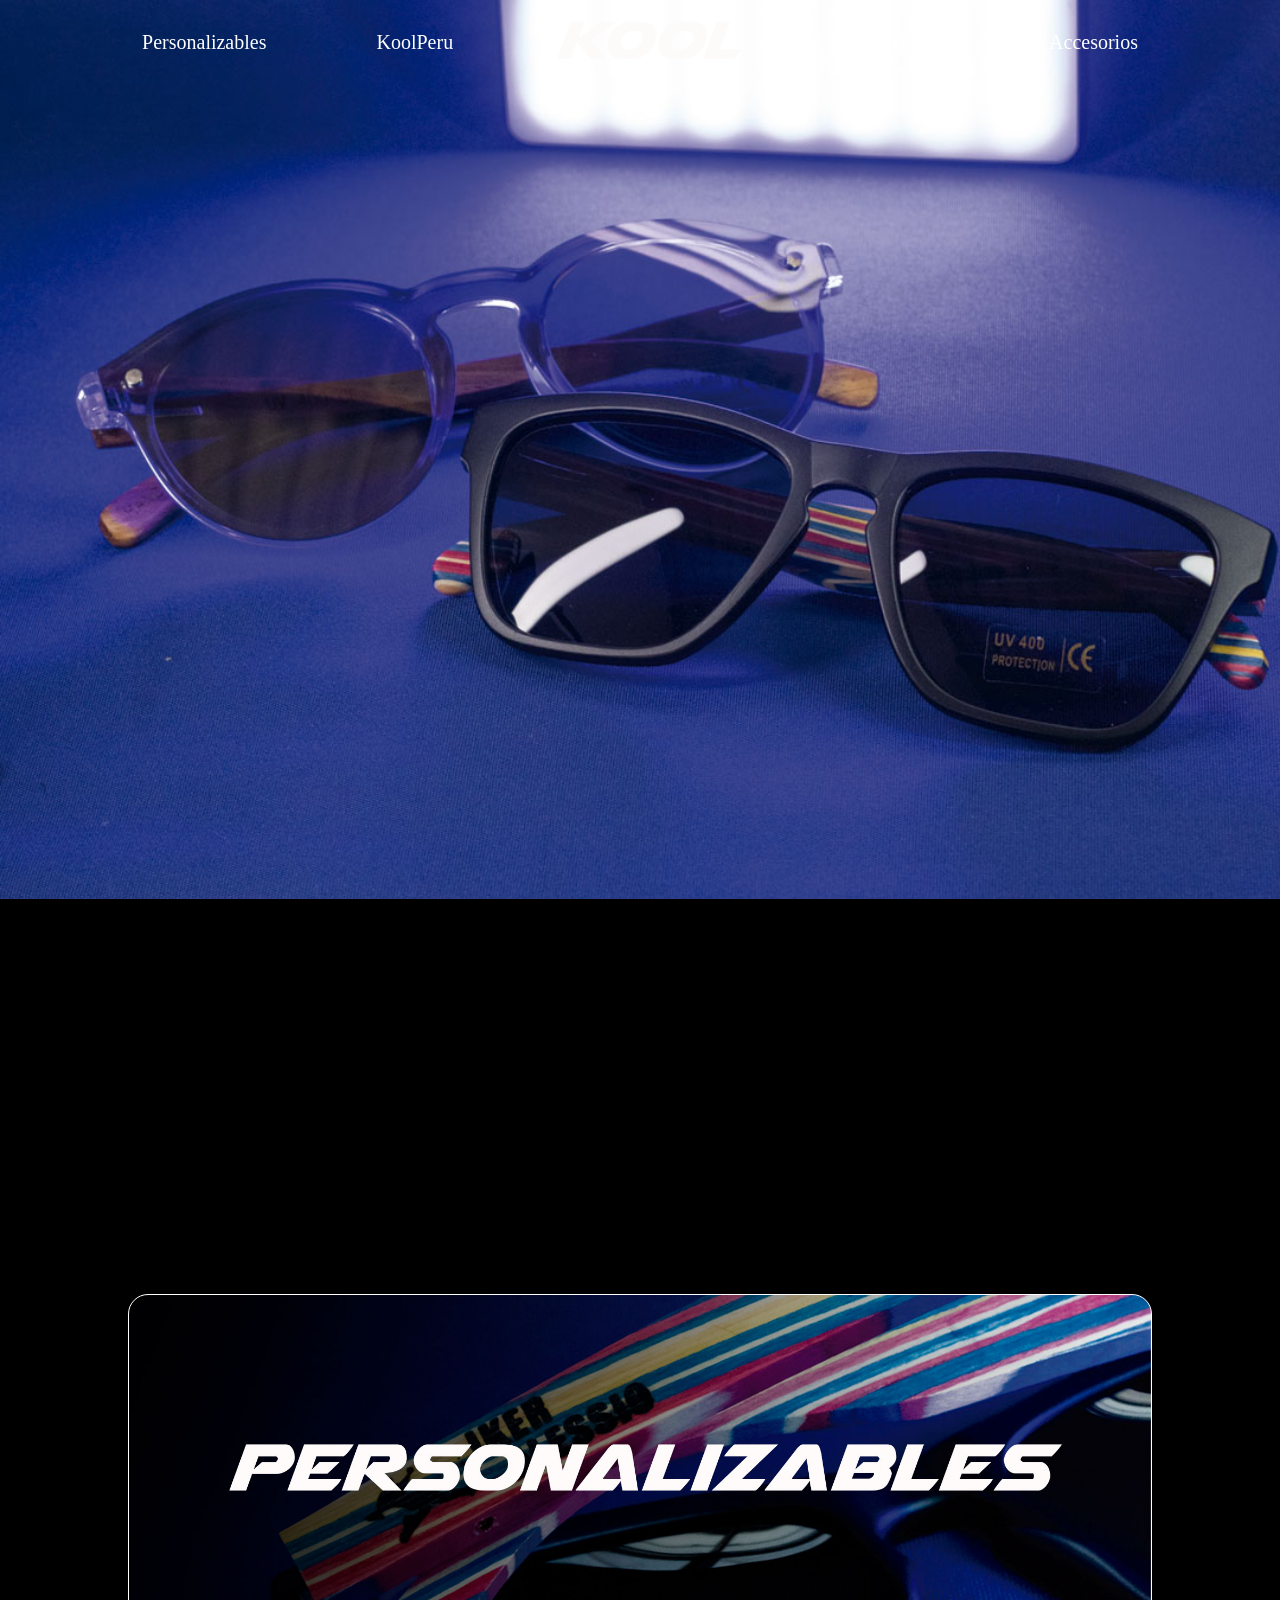
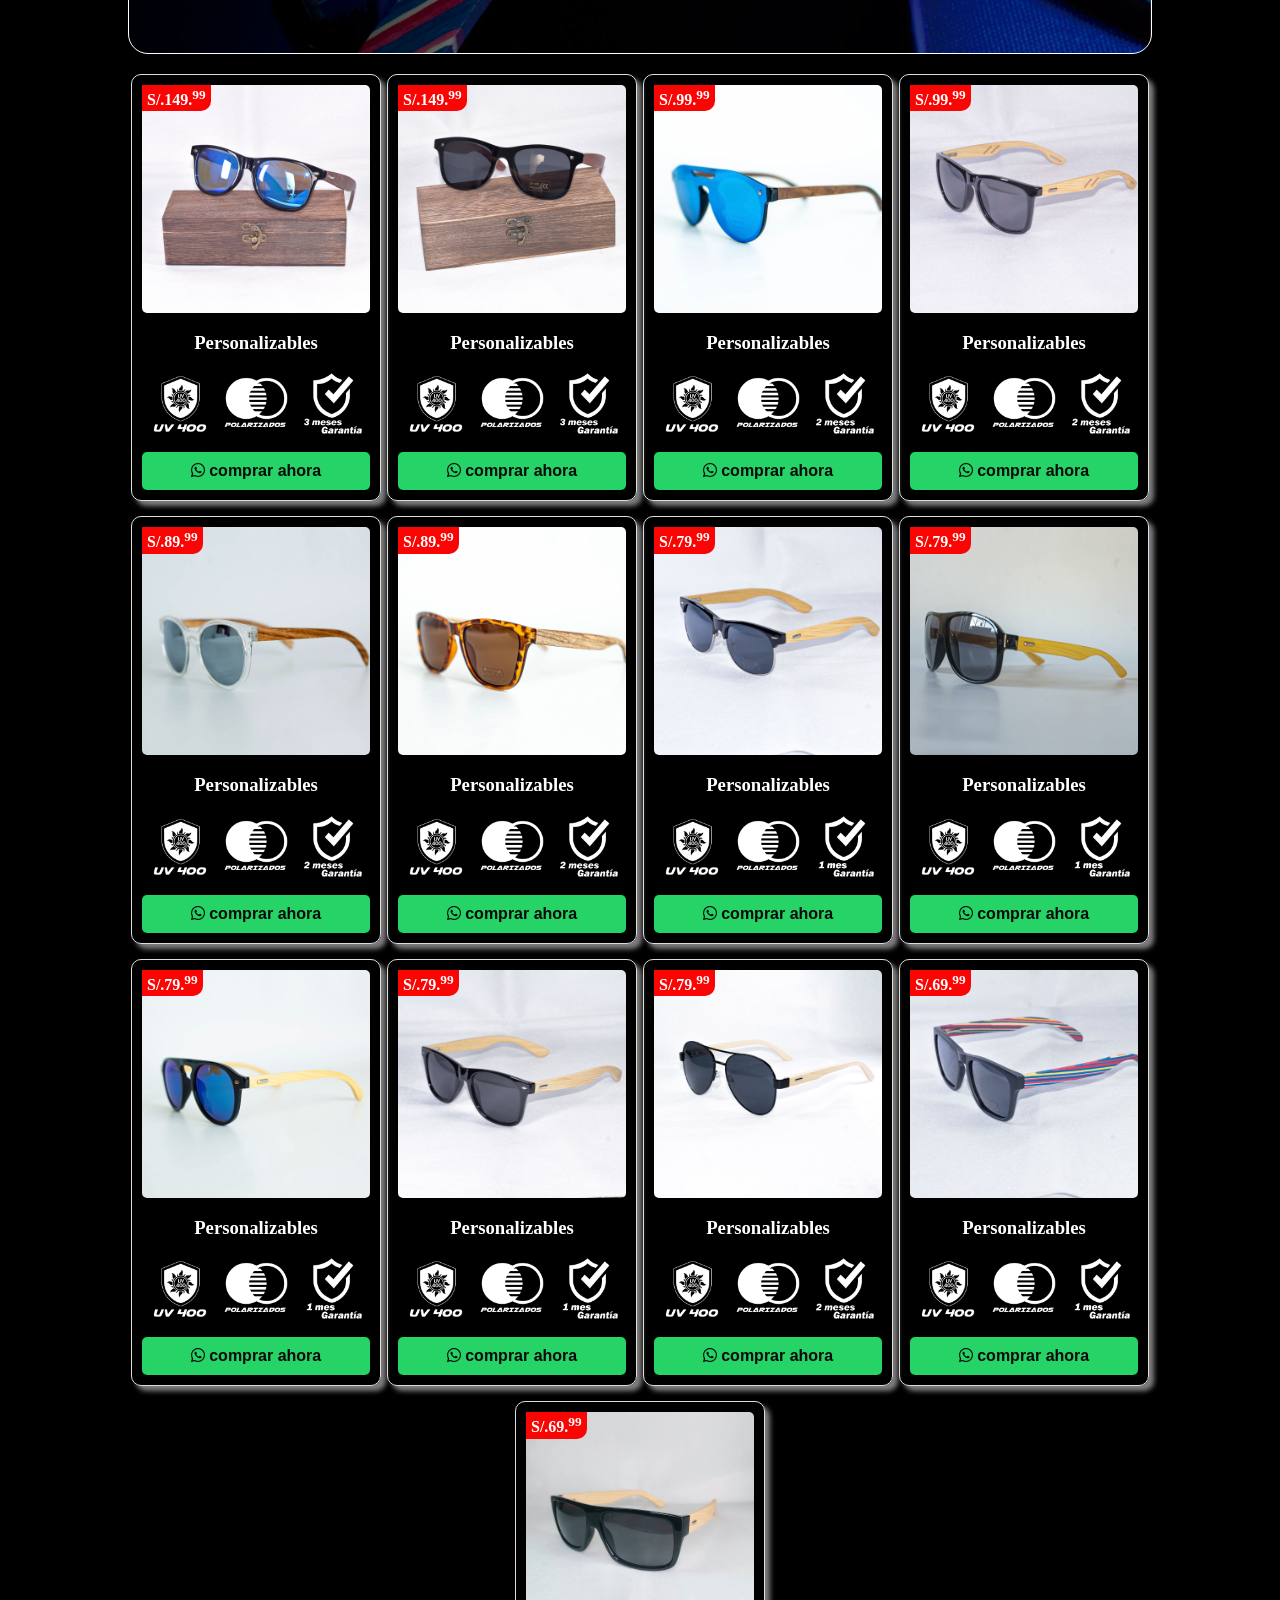
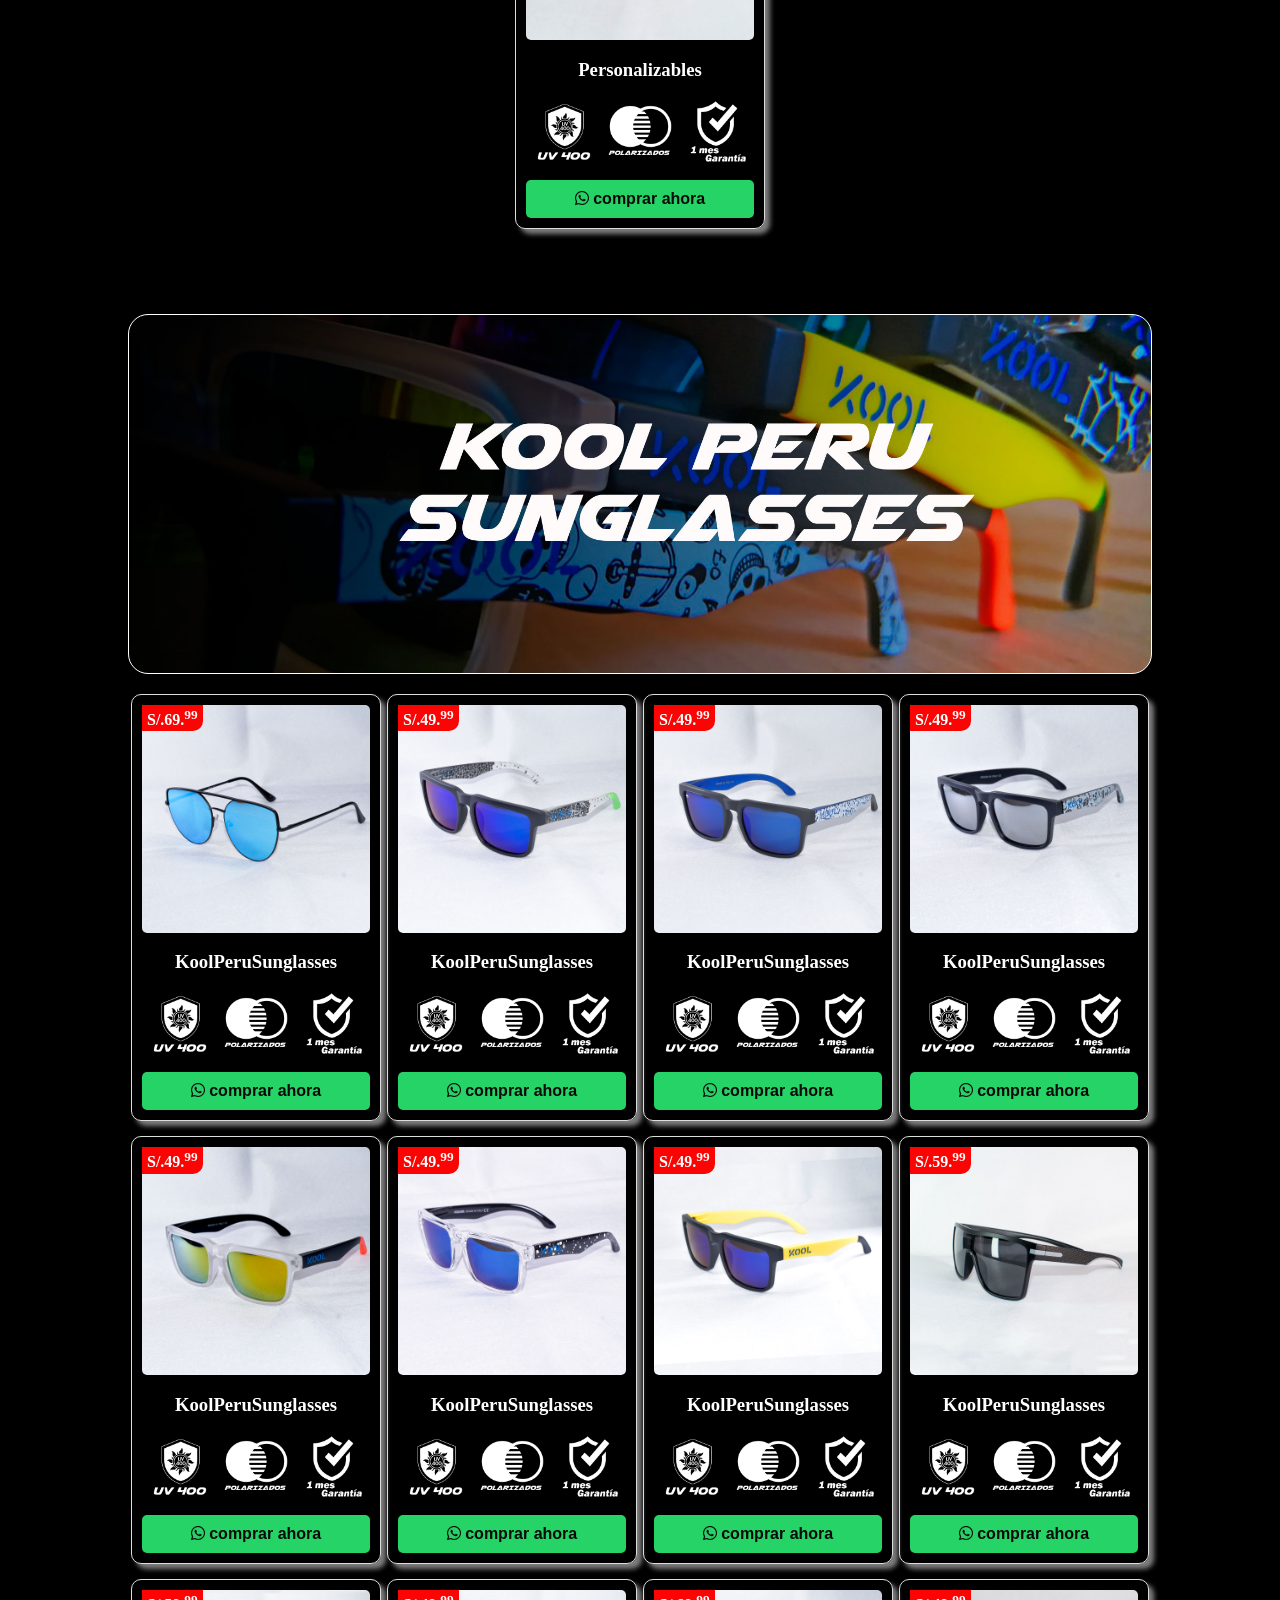
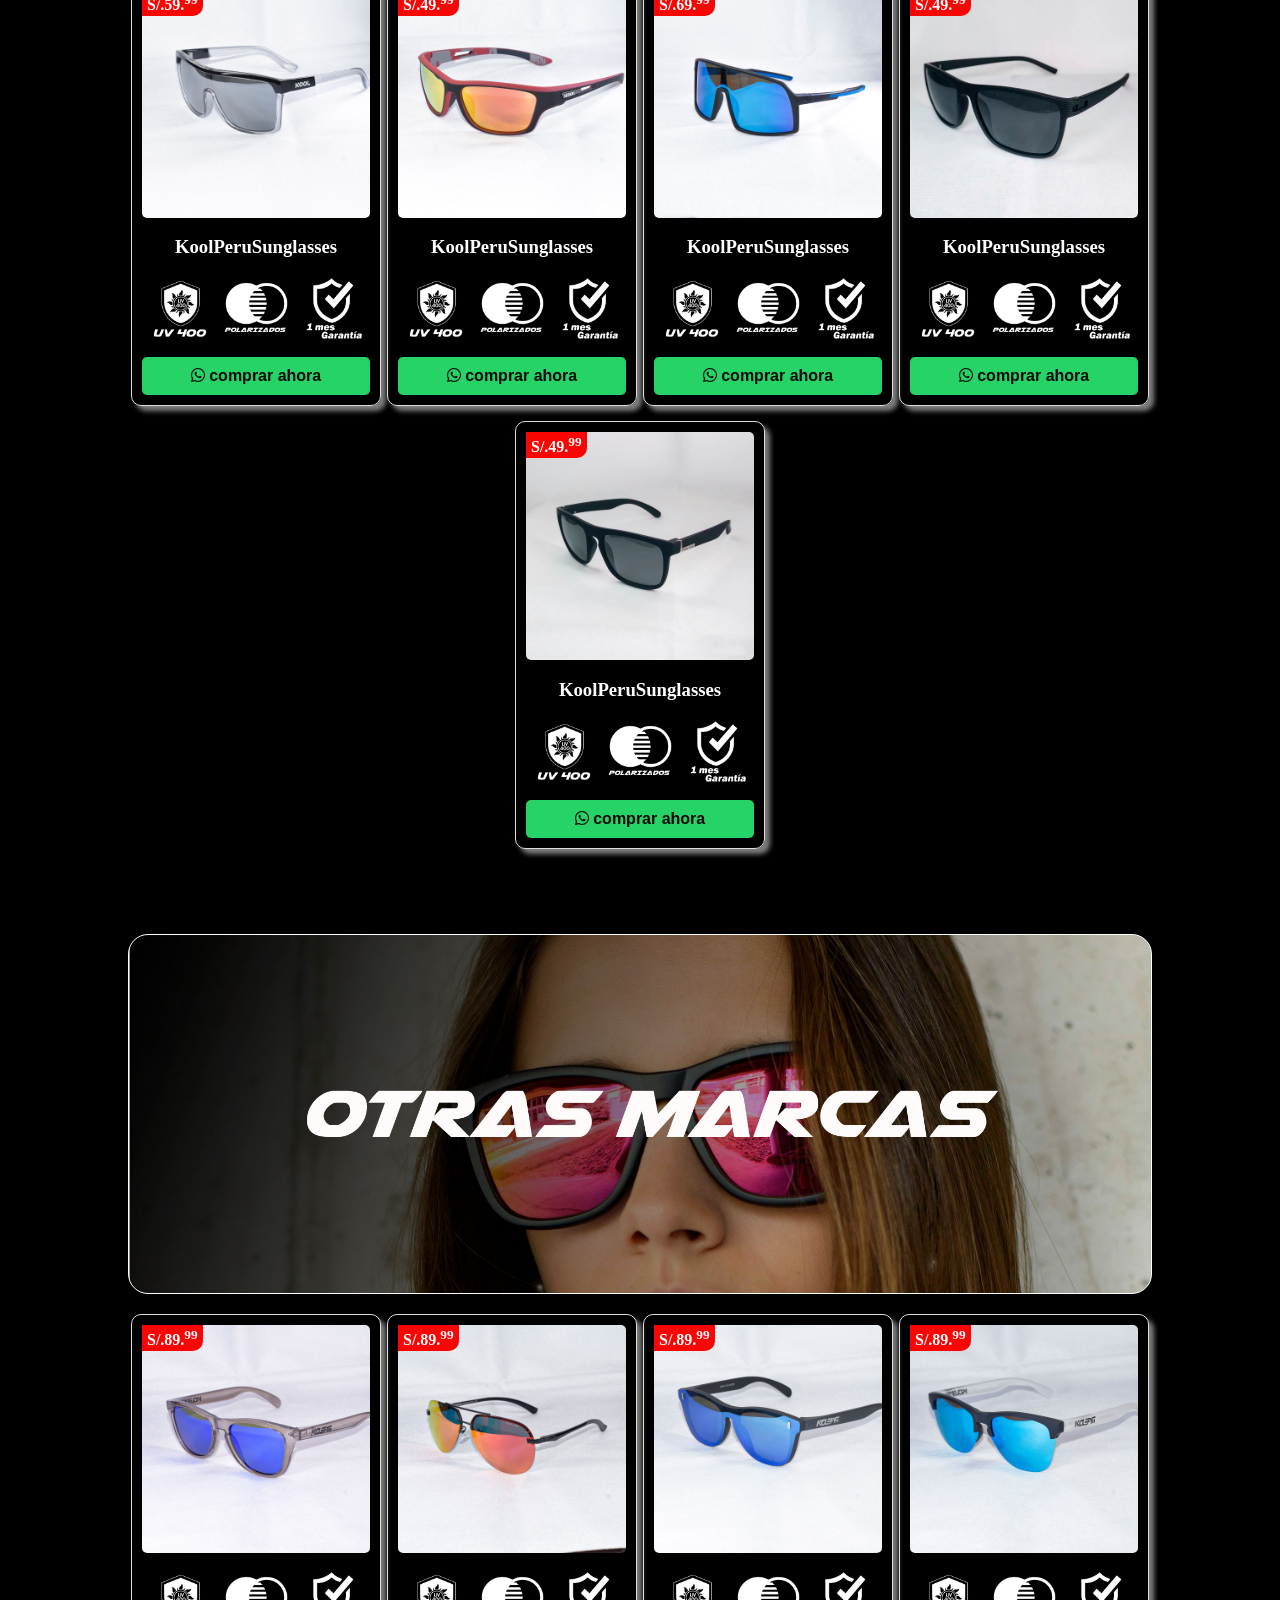
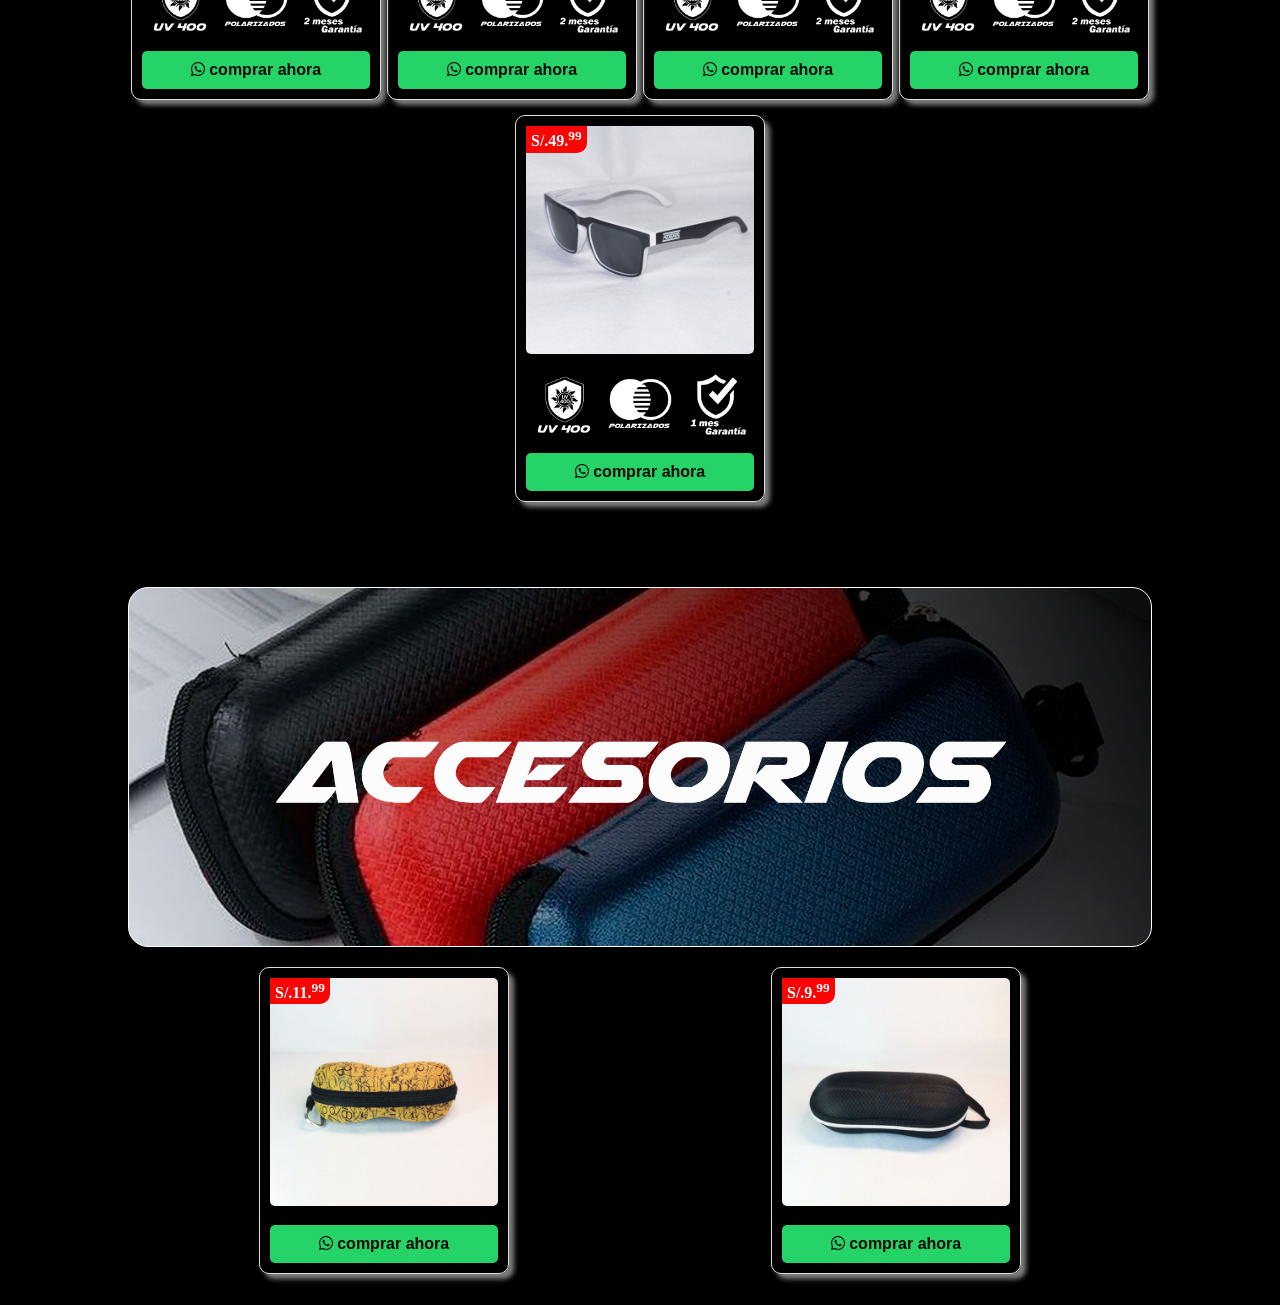
==== commit 37b0d278: "Update index.html" ====
--- a/index.html
+++ b/index.html
@@ -298,6 +298,24 @@
                         <img src="assets/garantia_1_mes_png.png" alt="Garantia2Meses">
                     </div>
                     <button class="btn-whatsapp" onclick="comprarPorWhatsapp('Hola, estoy interesado en estas gafas personalizadas *`KO-1510`*, puedes brindarme mas información por favor, gracias!!!.')"><i class="fa-brands fa-whatsapp"></i>
+                    </button>
+                </div>
+            </article>
+            <article class="producto" data-categoria="personalizados">
+                <div class="slider">
+                    <img src="productos/Bamboo/producto15-1_KB-140725.jpg" alt="Imagen 1">
+                    <img src="productos/Bamboo/producto15-2_KB-140725.jpg" alt="Imagen 2">
+                    <img src="productos/Bamboo/producto15-3_KB-140725.jpg" alt="Imagen 3">
+                </div>
+                <div class="info">
+                    <h3 class="bamboo_p"></h3>
+                    <p class="precio-producto">S/.69.<sup>99</sup></p>
+                    <div class="uv-pol-gar">
+                        <img src="assets/UV400.png" alt="uv400">
+                        <img src="assets/polarizado_png.png" alt="Polarizados">
+                        <img src="assets/garantia_1_mes_png.png" alt="Garantia2Meses">
+                    </div>
+                    <button class="btn-whatsapp" onclick="comprarPorWhatsapp('Hola, estoy interesado en estas gafas personalizadas *`KB-140725`*, puedes brindarme mas información por favor, gracias!!!.')"><i class="fa-brands fa-whatsapp"></i>
                     </button>
                 </div>
             </article>
